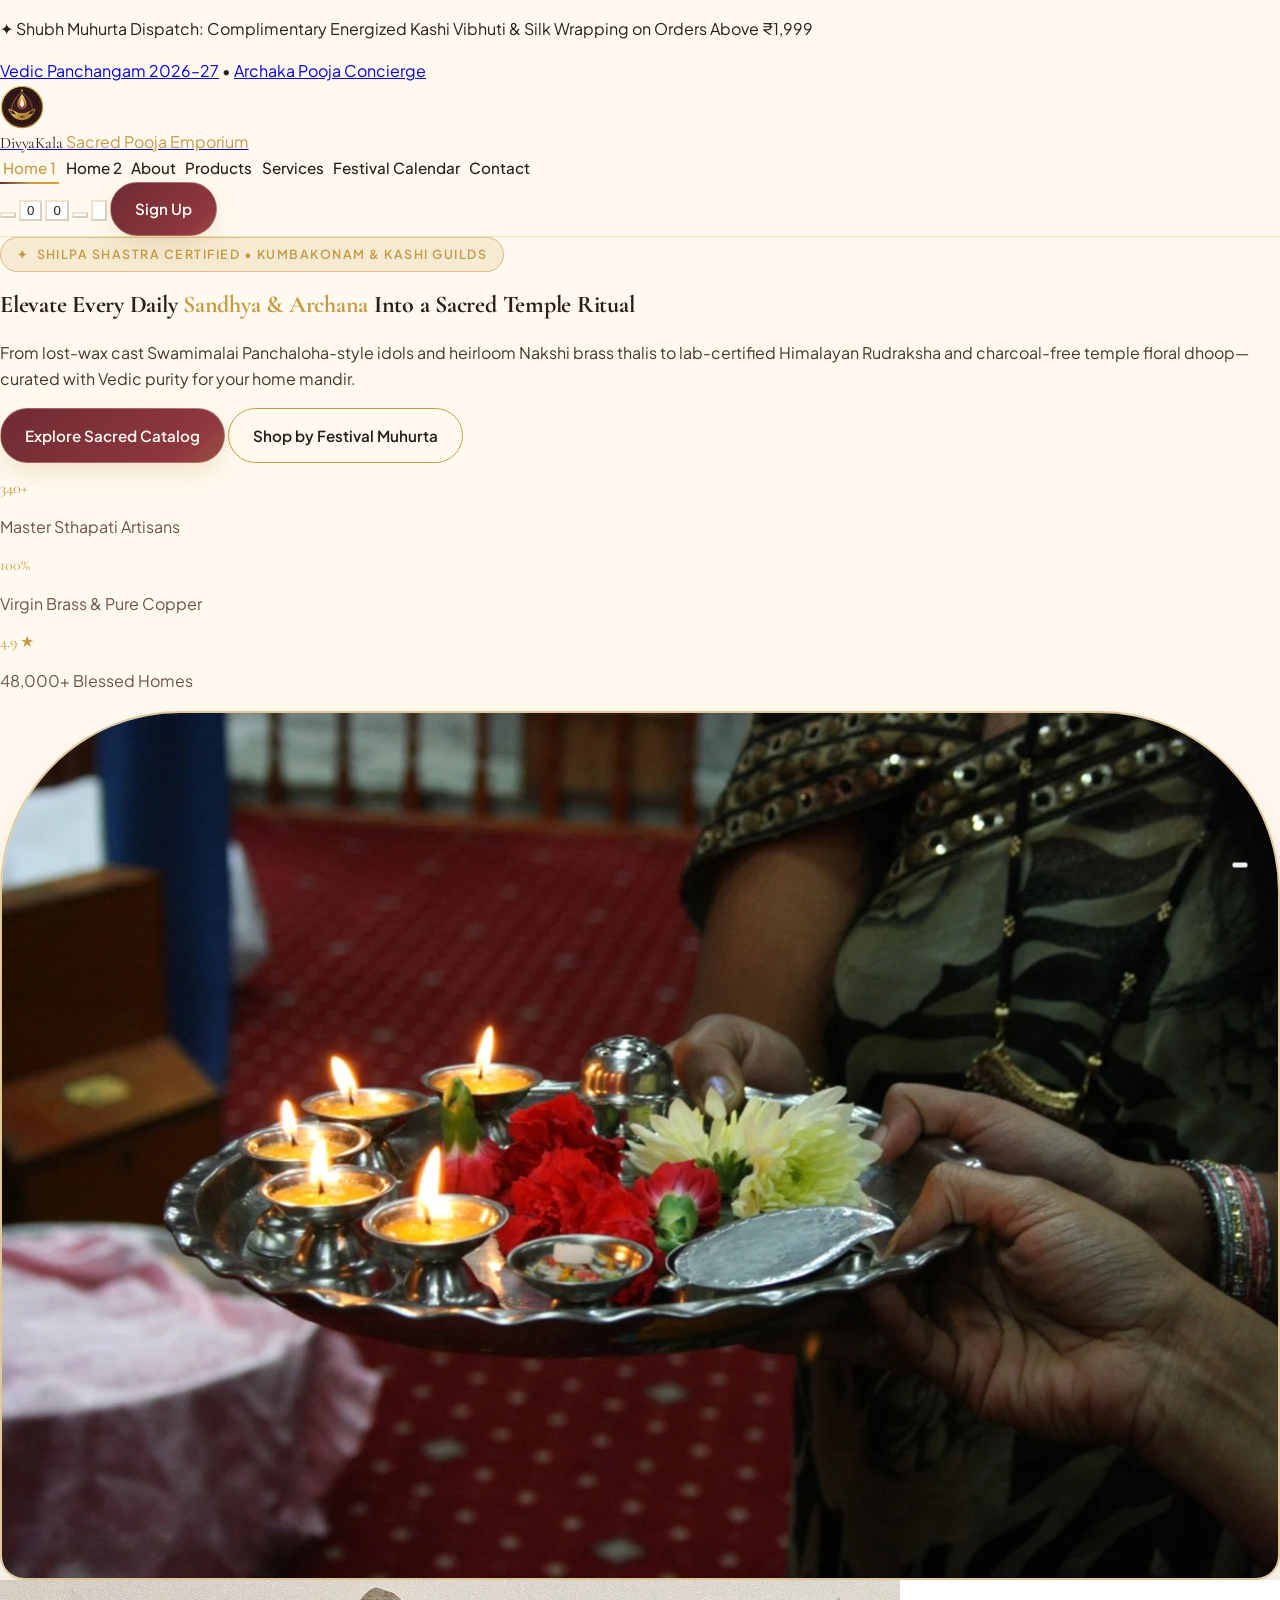
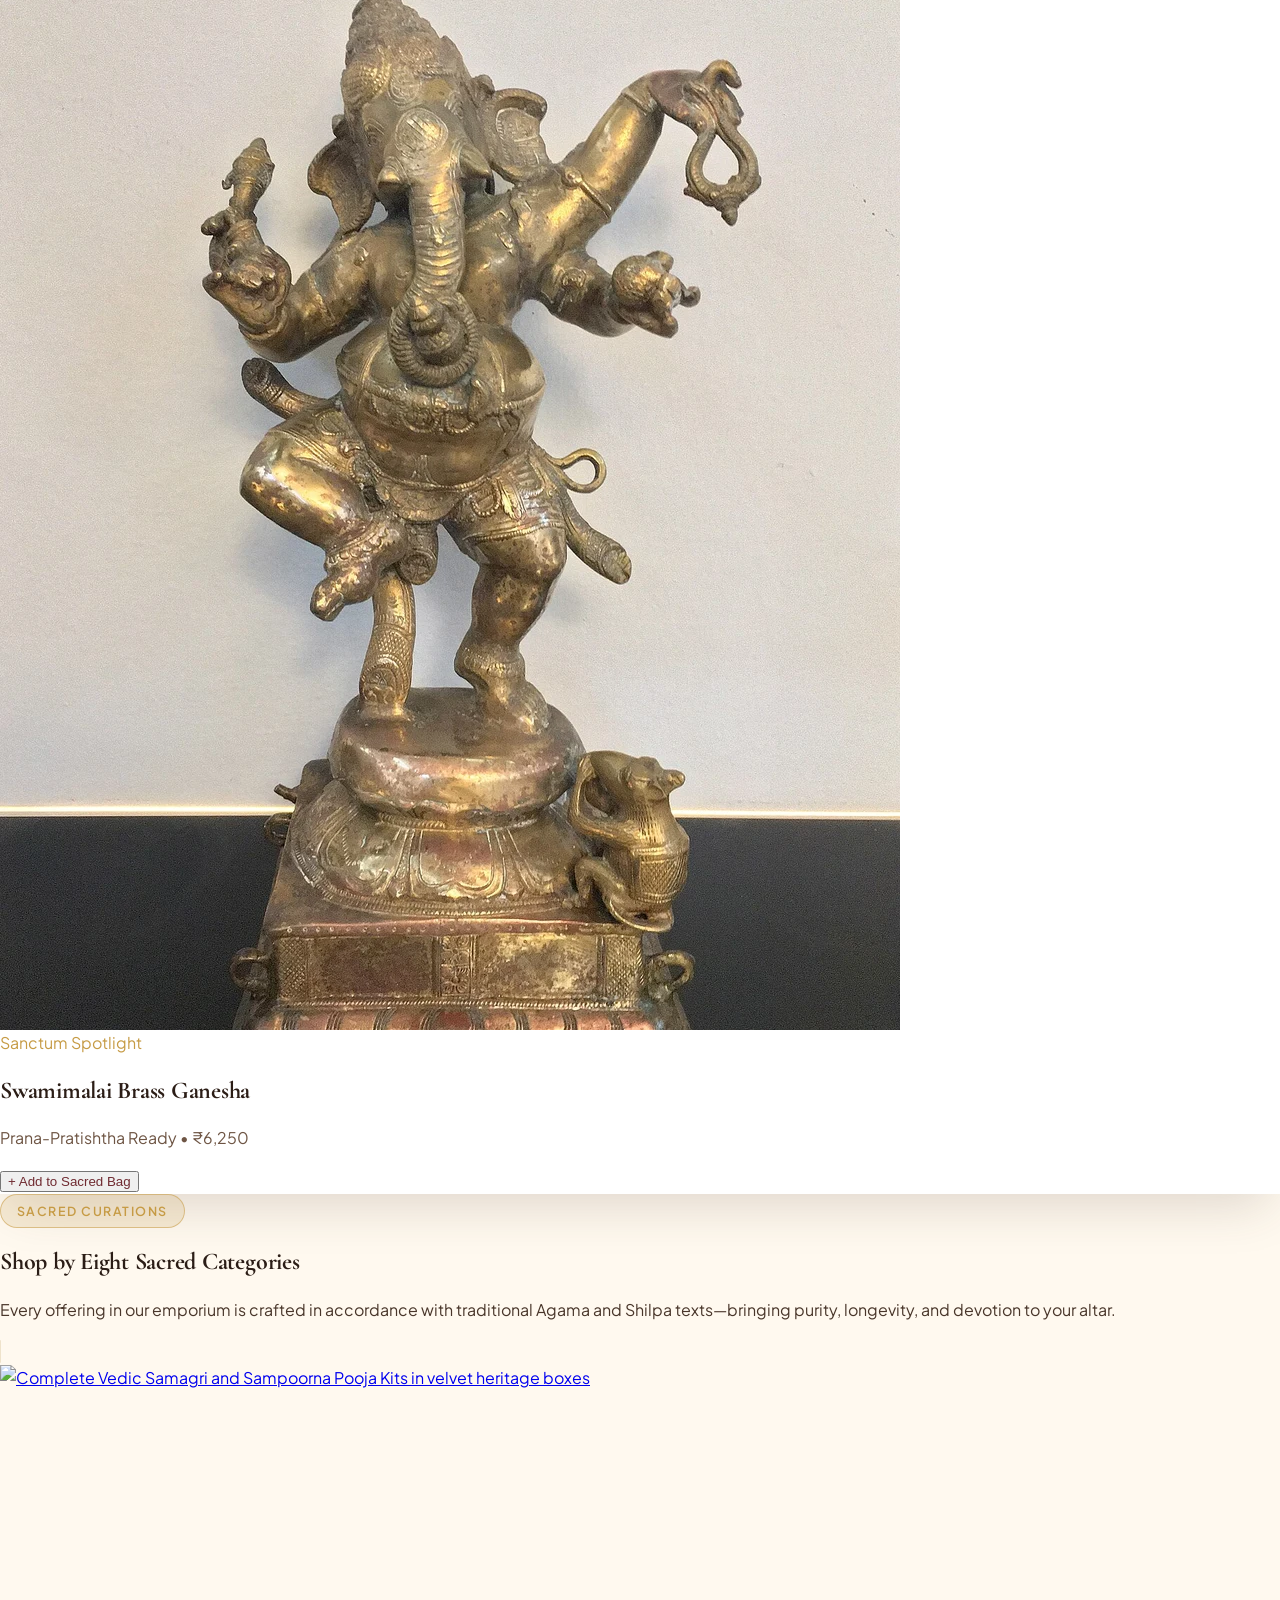
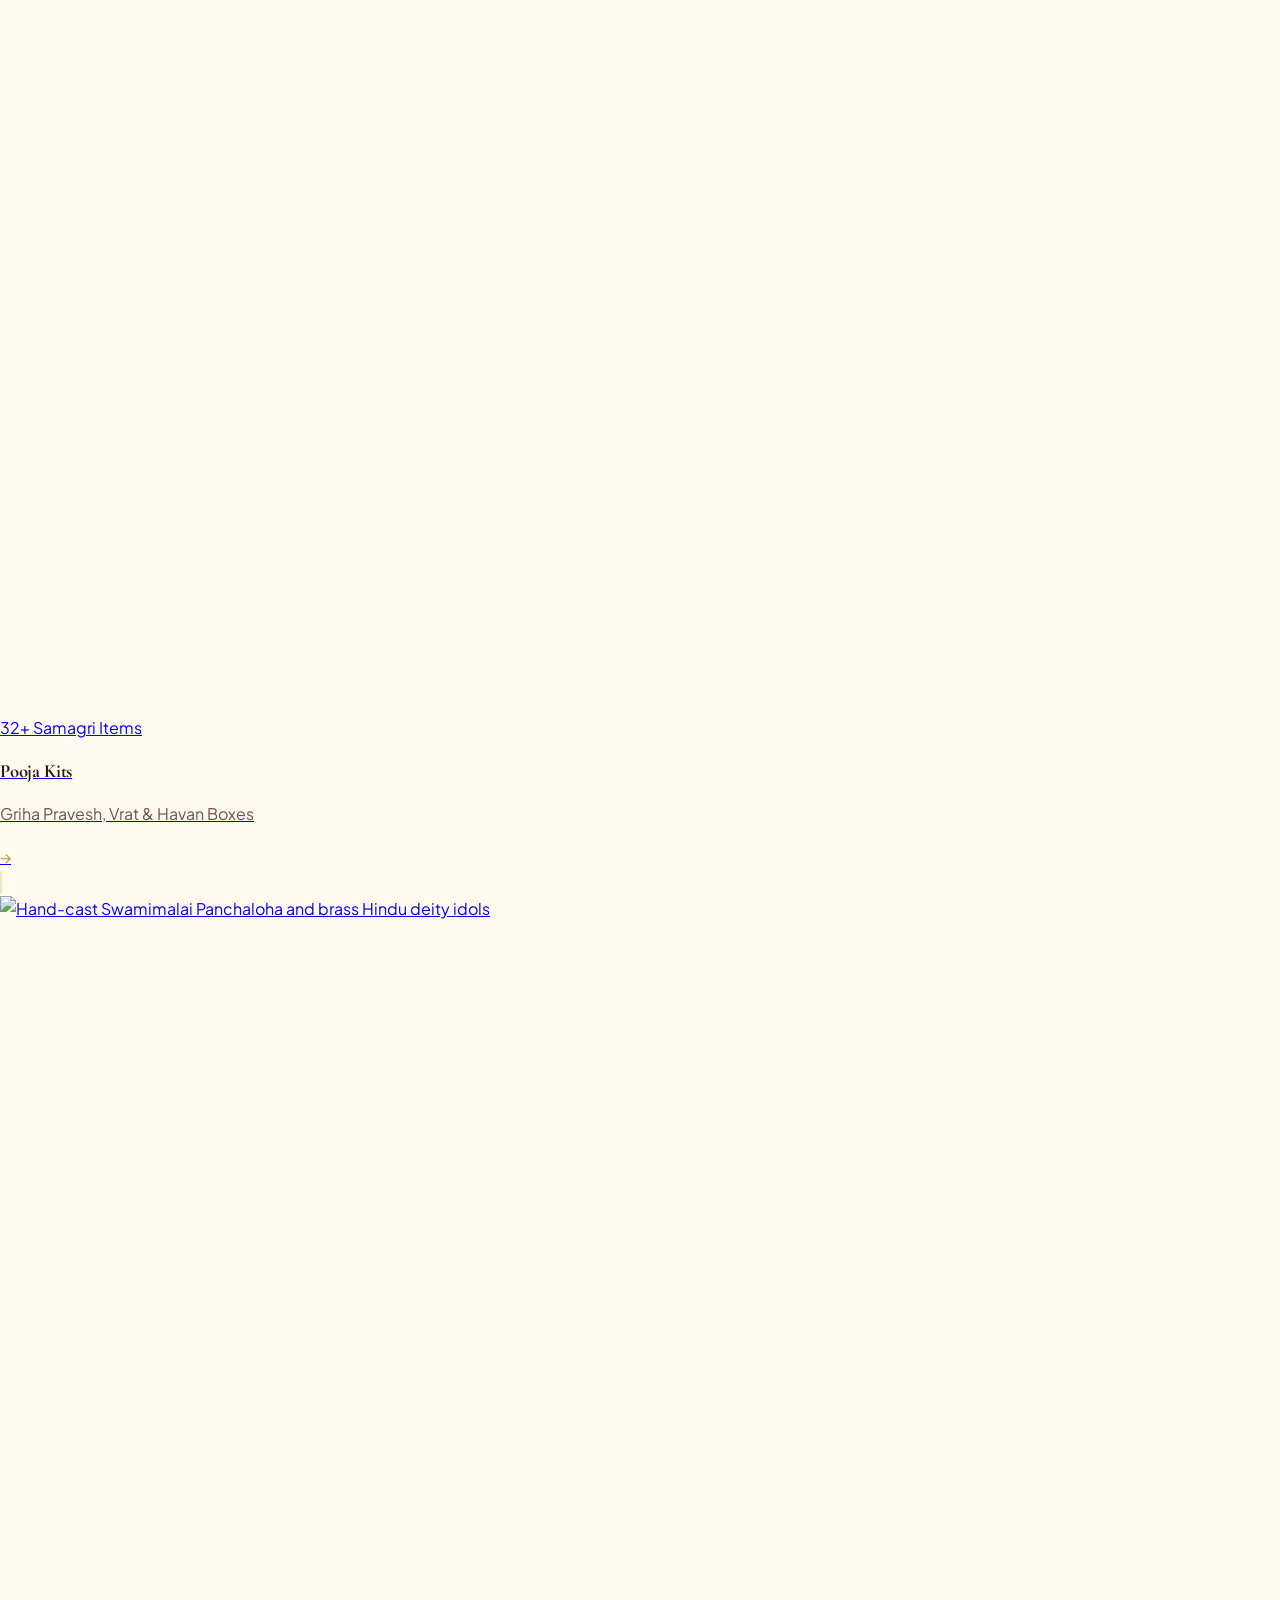
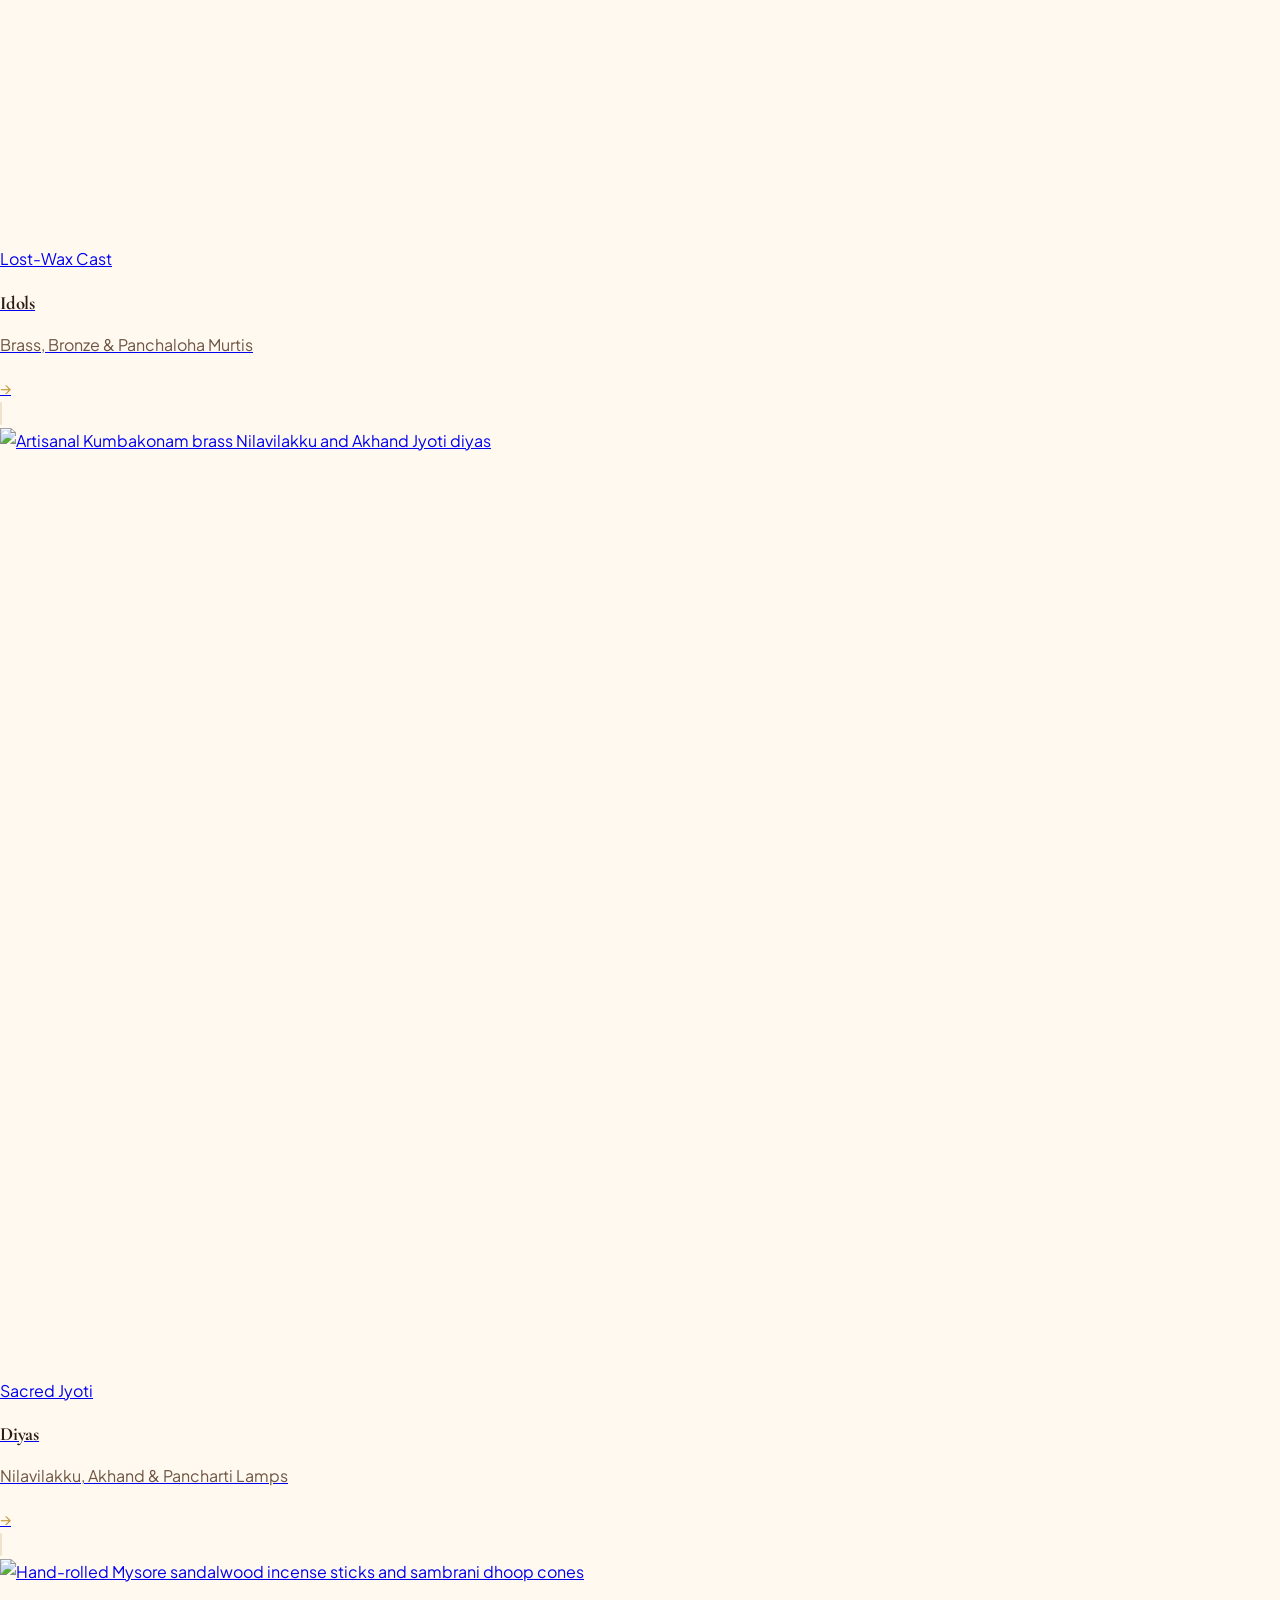
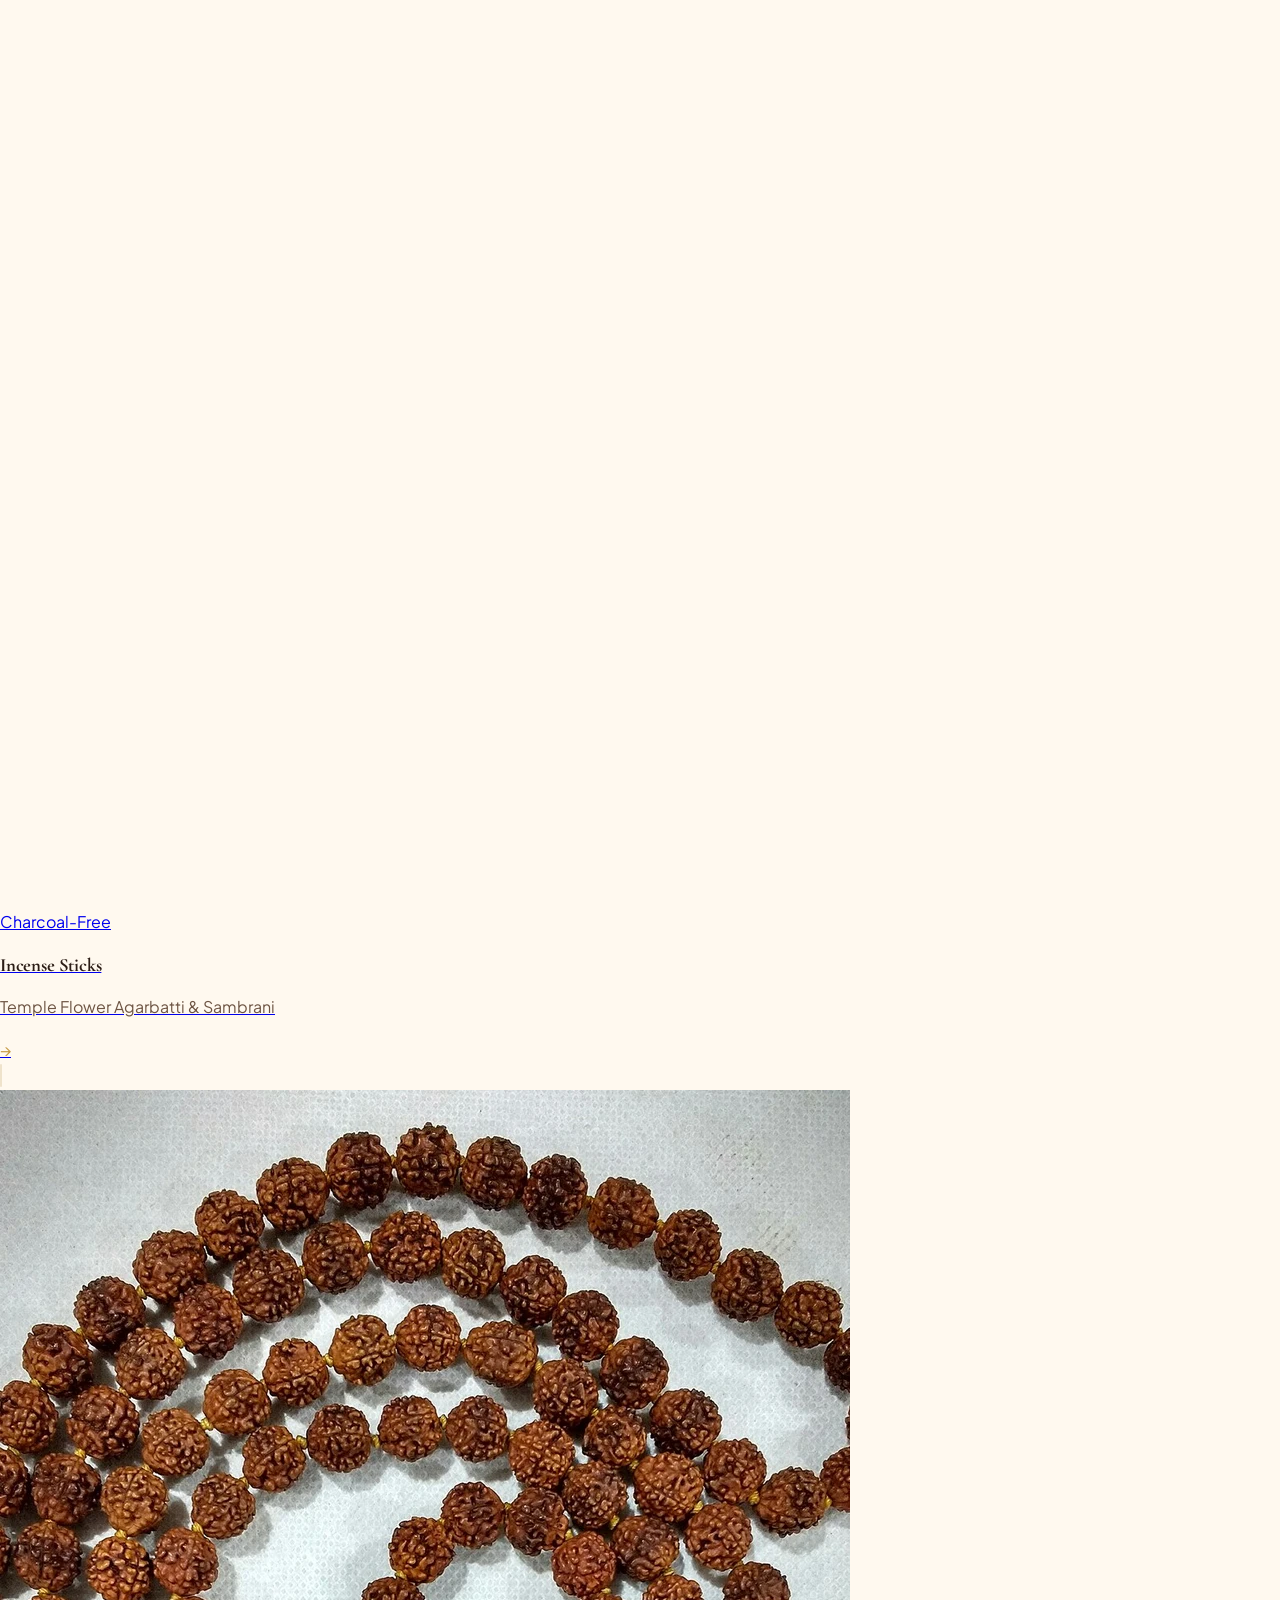
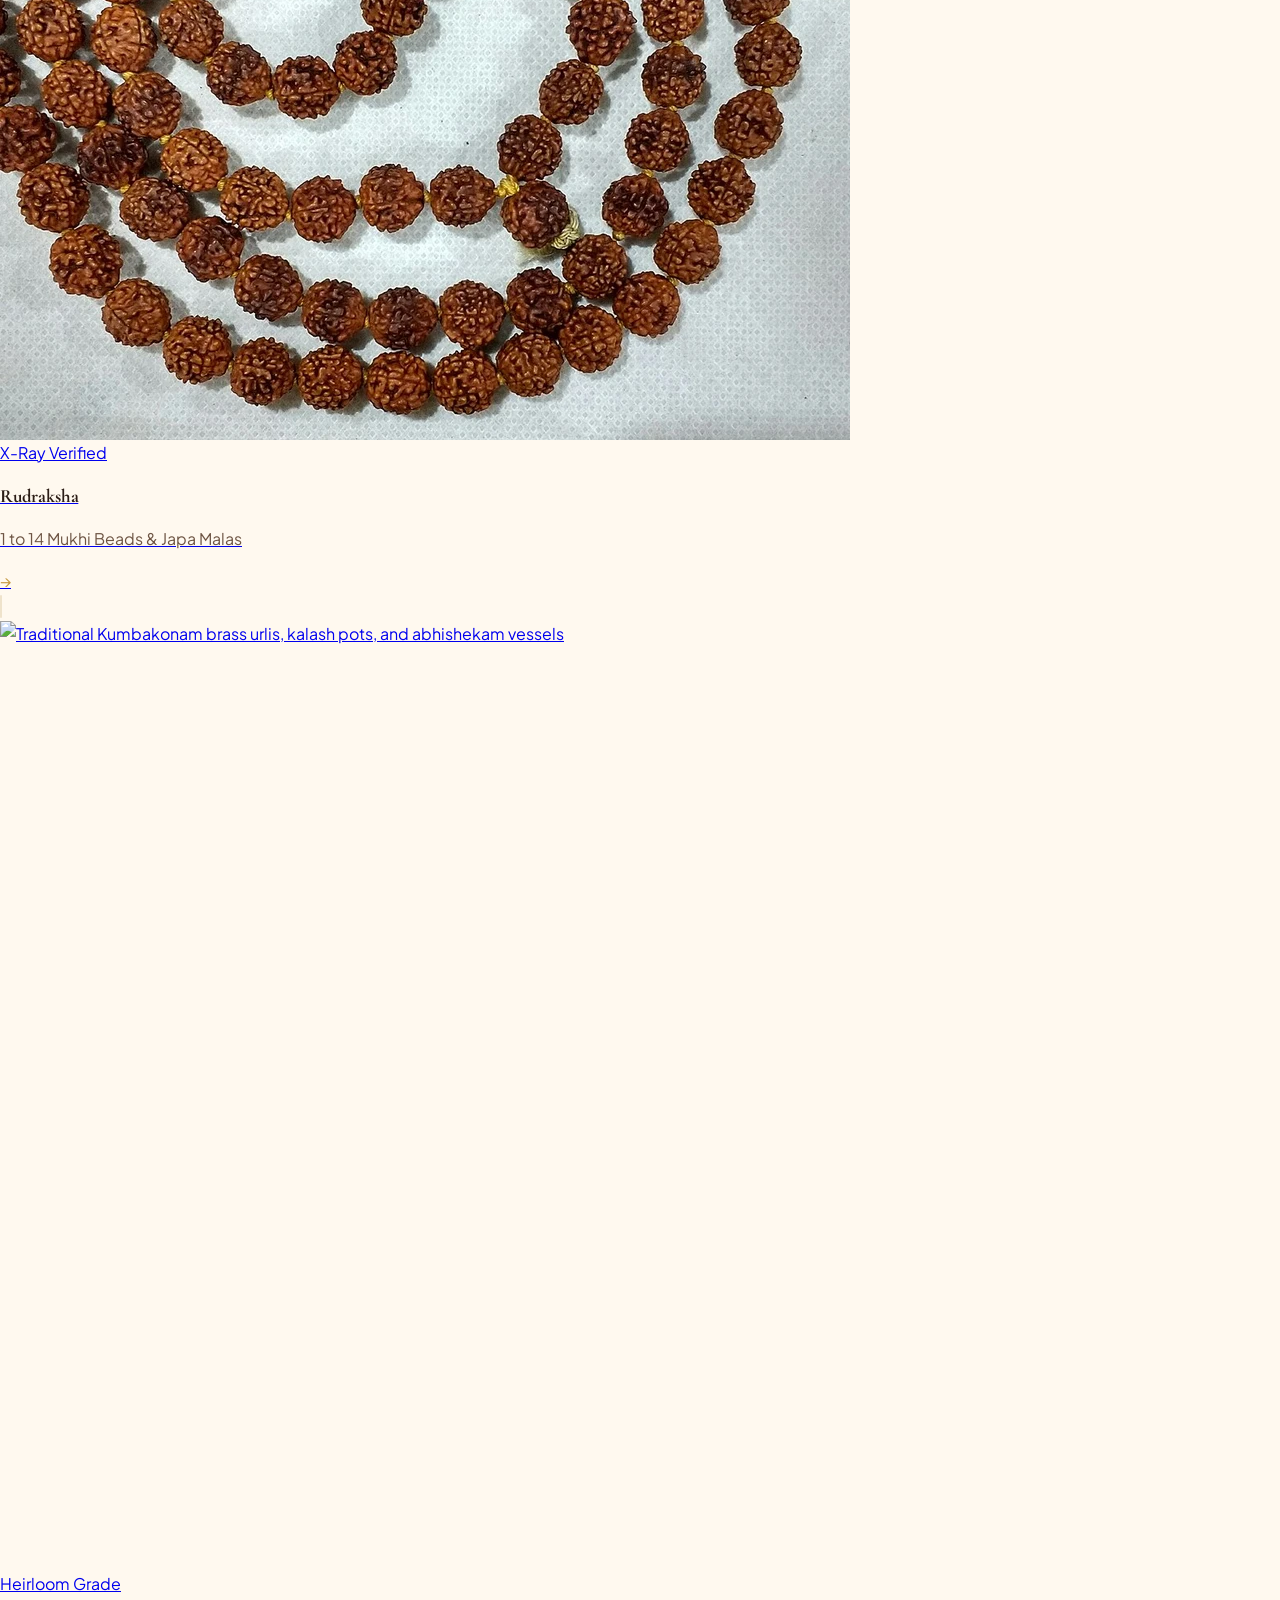
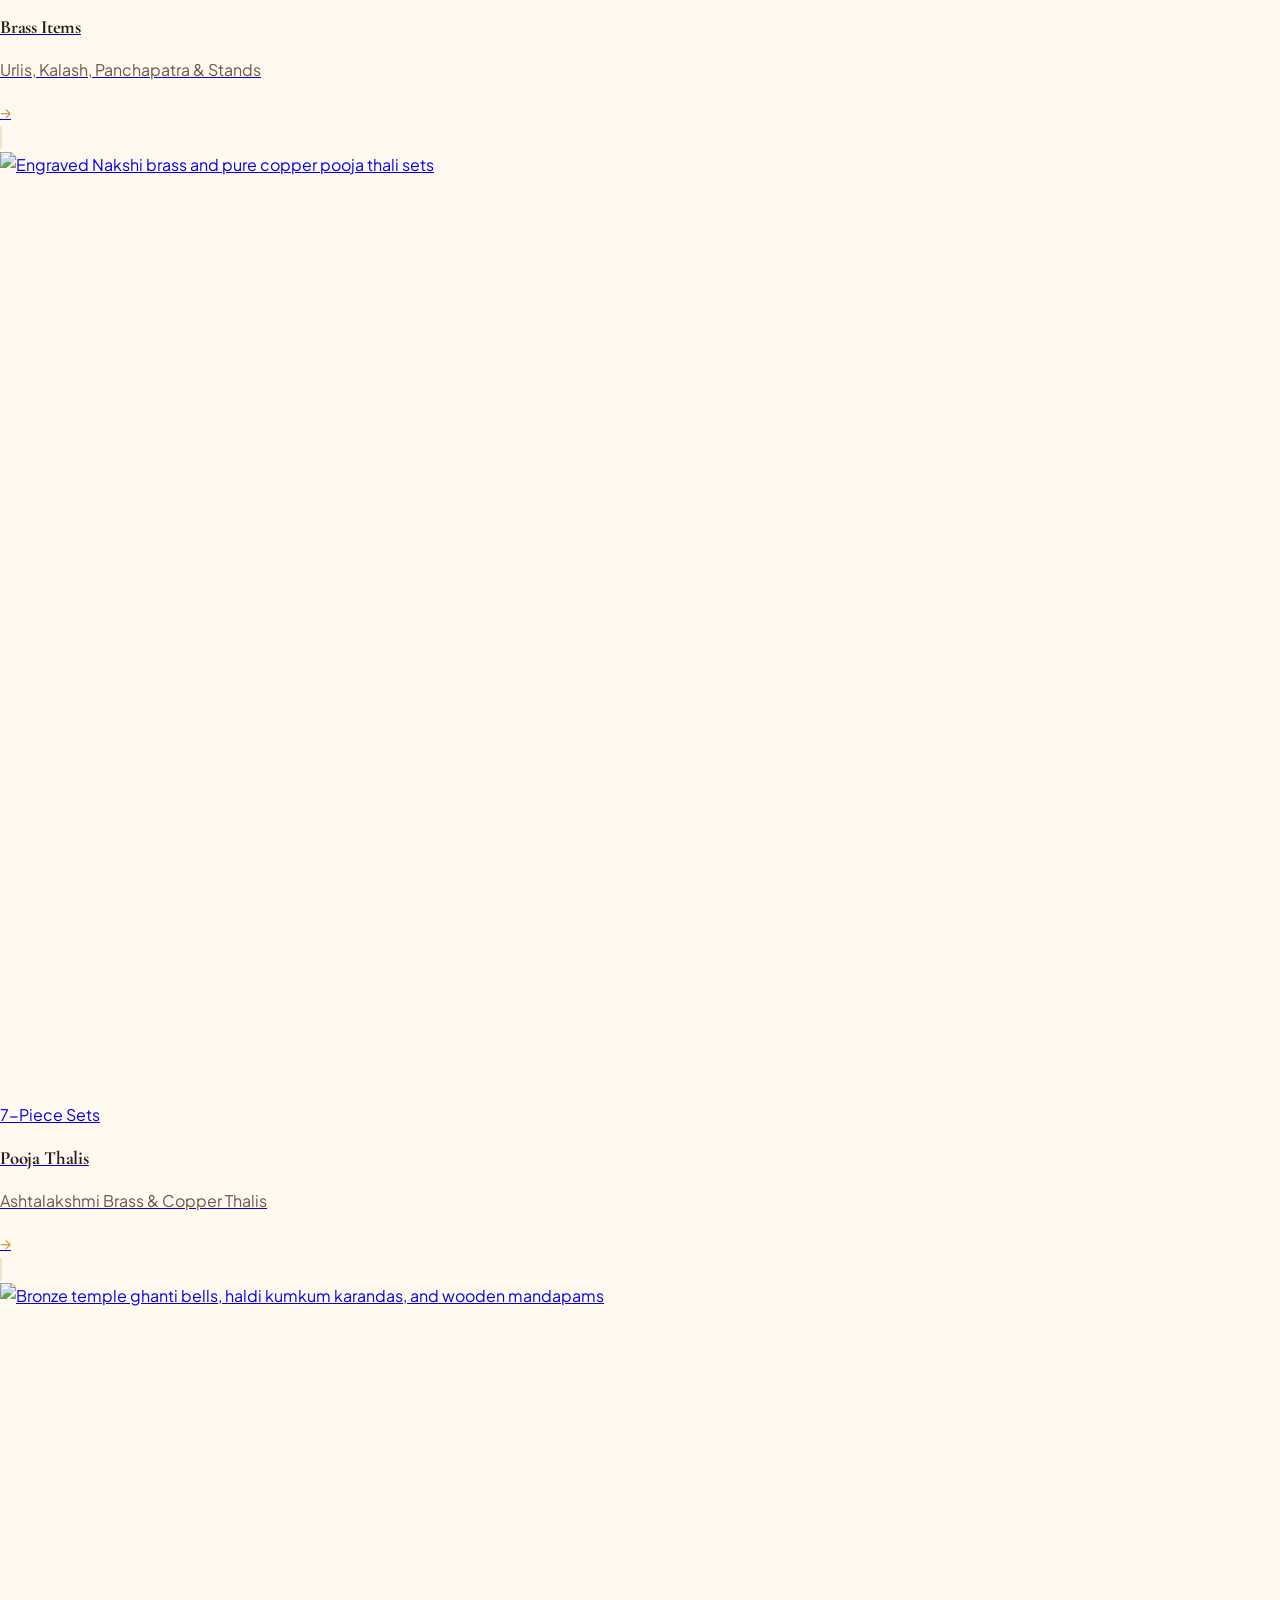
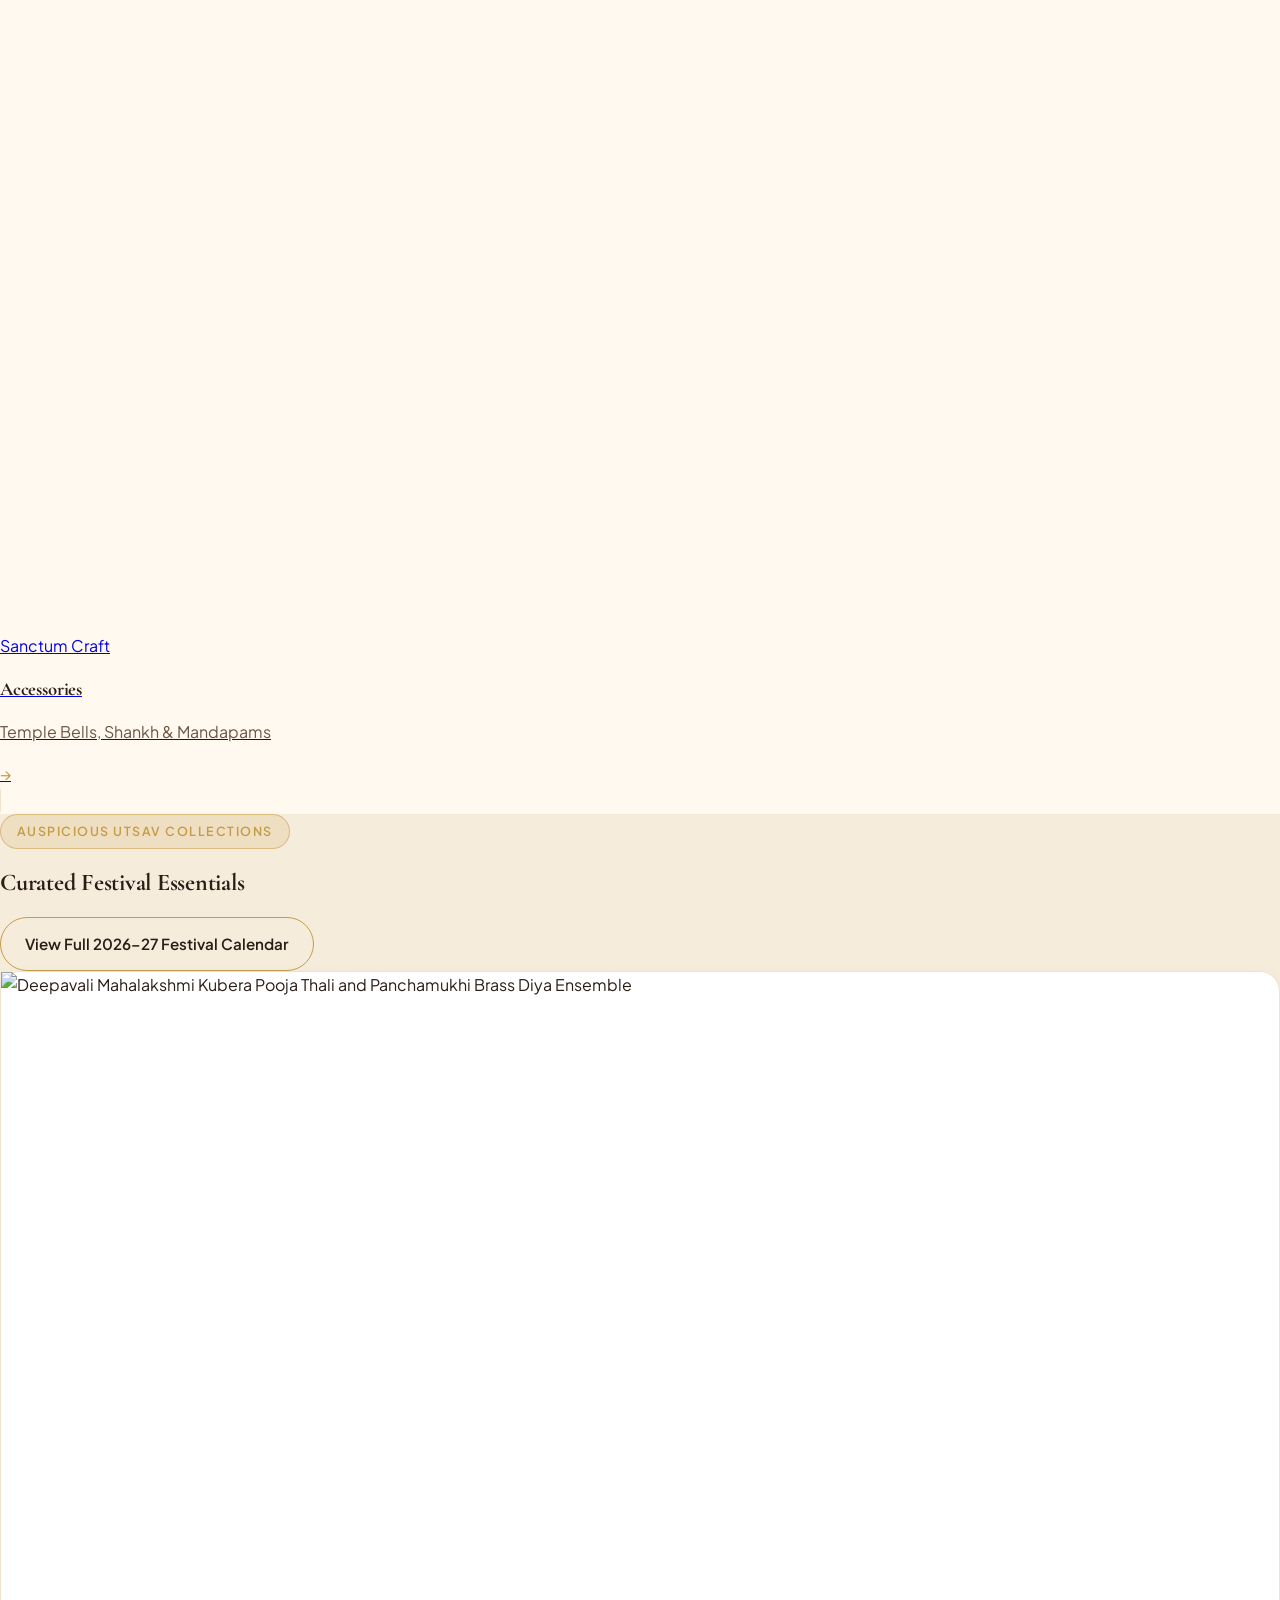
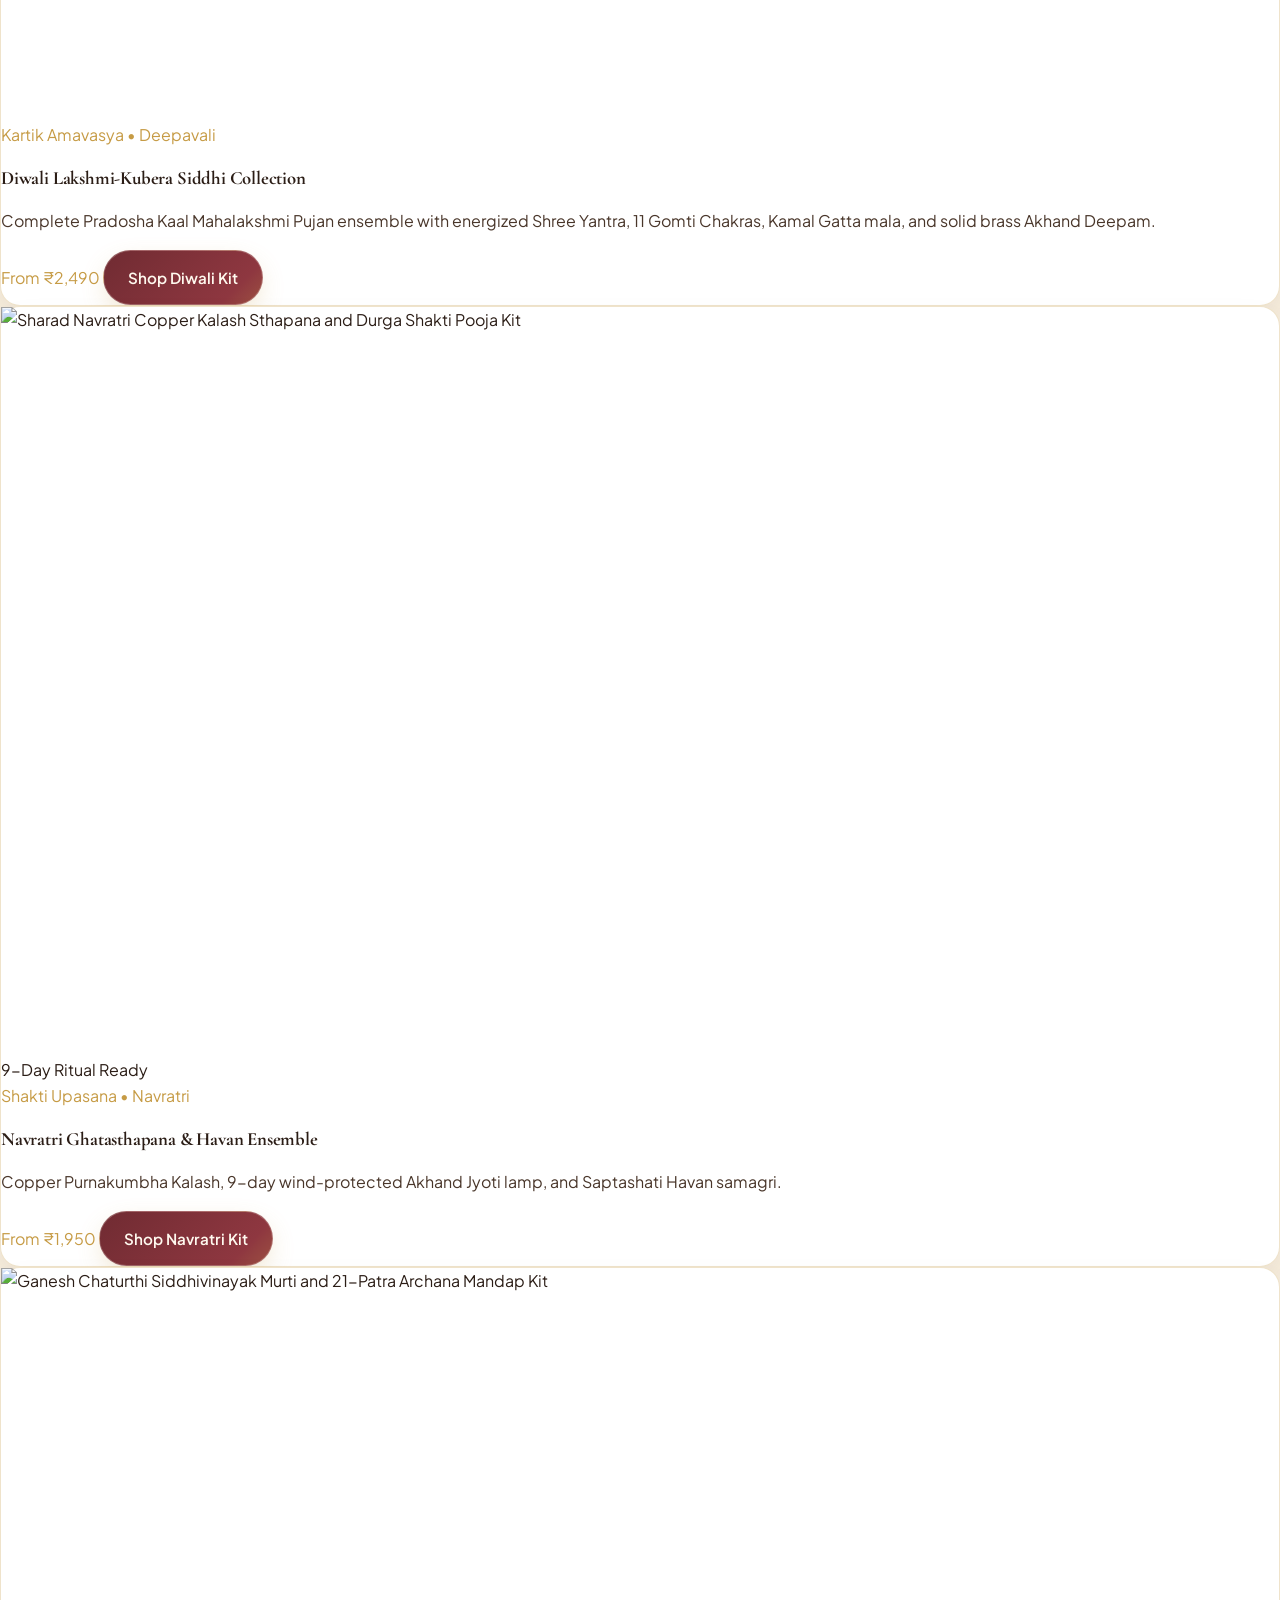
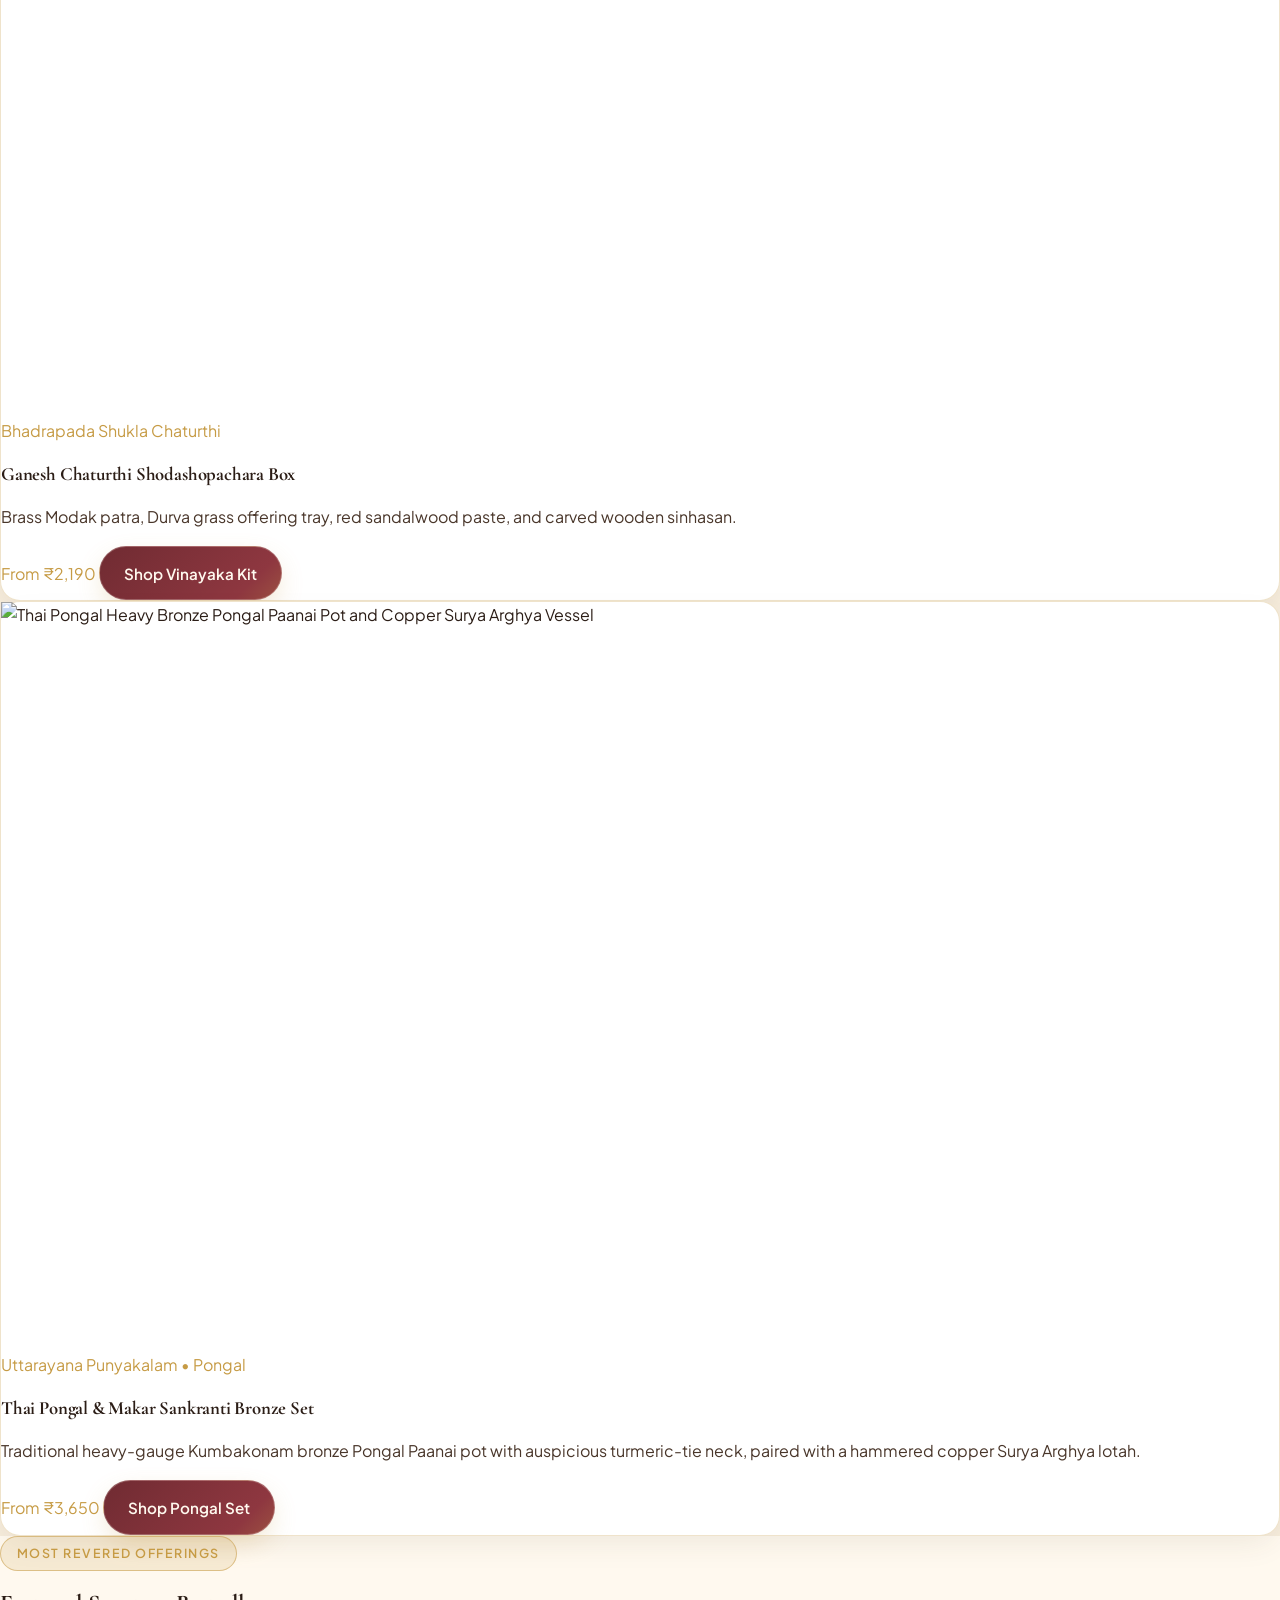
==== index.html @ 9c154413 "Fix cropped Abhishekam & Panchamrit ritual vessels image in Edition II card" ====
<!DOCTYPE html>
<html lang="en" dir="ltr" data-theme="light">

<head>
  <meta charset="UTF-8" />
  <meta name="viewport" content="width=device-width, initial-scale=1.0" />
  <title>DivyaKala — Sacred Heritage &amp; Artisanal Pooja Items Emporium | Home 1</title>
  <meta name="description"
    content="Discover DivyaKala, India's premier devotional and luxury religious store for Swamimalai brass deity idols, Kumbakonam diyas, Nakshi pooja thalis, Nepali Rudraksha, and Vedic festival samagri." />
  <link rel="icon" type="image/svg+xml" href="assets/images/favicon.svg" />

  <!-- Early Theme & RTL Sync to Prevent Flash -->
  <script>
    (function () {
      try {
        var t = localStorage.getItem('divyakala_theme') || 'light';
        var d = localStorage.getItem('divyakala_dir') || 'ltr';
        if (t === 'dark') document.documentElement.classList.add('dark');
        document.documentElement.setAttribute('data-theme', t);
        document.documentElement.setAttribute('dir', d);
      } catch (e) { }
    })();
  </script>

  <!-- Tailwind CSS CDN (v3.4) -->
  <script src="https://cdn.tailwindcss.com"></script>
  <script>
    tailwind.config = {
      darkMode: 'class',
      theme: {
        extend: {
          colors: {
            ivory: '#FFF9EF',
            templeGold: '#C69B45',
            deepMaroon: '#702B32',
            saffron: '#E99A36',
            sandalwood: '#E8D8BF',
            deepBrown: '#49362A'
          }
        }
      }
    };
  </script>

  <!-- AOS Animation CSS -->
  <link rel="stylesheet" href="https://unpkg.com/aos@2.3.4/dist/aos.css" />
  <!-- Master Stylesheet -->
  <link rel="stylesheet" href="assets/css/styles.css" />
</head>

<body class="bg-theme-primary text-theme-primary antialiased selection:bg-[#702B32] selection:text-[#FFF9EF]">

  <!-- Top Auspicious Panchangam Announcement Bar -->
  <div class="bg-[#702B32] text-[#FFF9EF] text-xs py-2 px-4 border-b border-[#C69B45]/40">
    <div class="max-w-7xl mx-auto flex flex-wrap items-center justify-between gap-2">
      <p class="font-medium tracking-wide flex items-center gap-2">
        <span class="text-[#E99A36]">✦</span>
        <span>Shubh Muhurta Dispatch: Complimentary Energized Kashi Vibhuti &amp; Silk Wrapping on Orders Above
          ₹1,999</span>
      </p>
      <div class="hidden sm:flex items-center gap-4 text-[#E8D8BF]">
        <a href="pages/festival-calendar.html" class="hover:text-[#FFF9EF] underline underline-offset-4">Vedic
          Panchangam 2026–27</a>
        <span>•</span>
        <a href="pages/contact.html" class="hover:text-[#FFF9EF]">Archaka Pooja Concierge</a>
      </div>
    </div>
  </div>

  <!-- Shared Premium Sticky Header -->
  <header class="site-header" id="site-header">
    <div class="max-w-7xl mx-auto px-3 sm:px-6 lg:px-8 h-20 flex items-center justify-between gap-2 sm:gap-4">
      <!-- Brand Logo (Image Separate from Brand Name, Clickable to Home 1) -->
      <a href="index.html" class="flex items-center gap-3 group shrink-0 focus:outline-none"
        aria-label="DivyaKala Home 1">
        <img src="assets/images/logo-divyakala.svg" alt="DivyaKala Sacred Kalash Emblem"
          class="w-9 h-9 sm:w-11 sm:h-11 object-contain transition-transform duration-300 group-hover:scale-105 shrink-0"
          width="44" height="44" />
        <div class="flex flex-col">
          <span
            class="heading-serif text-xl sm:text-2xl font-bold tracking-tight text-theme-primary leading-tight">DivyaKala</span>
          <span
            class="text-[8.5px] sm:text-[10px] uppercase tracking-[0.16em] sm:tracking-[0.2em] text-brand-gold font-semibold">Sacred
            Pooja Emporium</span>
        </div>
      </a>

      <!-- Desktop Primary Navigation -->
      <nav class="hidden xl:flex items-center gap-6" aria-label="Primary Navigation">
        <a href="index.html" class="nav-link-sacred active" aria-current="page">Home 1</a>
        <a href="pages/home-2.html" class="nav-link-sacred">Home 2</a>
        <a href="pages/about.html" class="nav-link-sacred">About</a>
        <a href="pages/products.html" class="nav-link-sacred">Products</a>
        <a href="pages/services.html" class="nav-link-sacred">Services</a>
        <a href="pages/festival-calendar.html" class="nav-link-sacred">Festival Calendar</a>
        <a href="pages/contact.html" class="nav-link-sacred">Contact</a>
      </nav>

      <!-- Header Utility & Action Icons (Desktop xl: 1280px+) -->
      <div class="hidden xl:flex items-center gap-2 sm:gap-2.5 shrink-0">
        <!-- Search Trigger -->
        <button type="button" data-open-search
          class="w-10 h-10 rounded-full border border-theme bg-theme-surface flex items-center justify-center text-theme-primary hover:border-theme-strong hover:text-brand-gold transition shrink-0"
          aria-label="Search sacred products" title="Search Products">
          <i data-lucide="search" class="w-4 h-4"></i>
        </button>

        <!-- Wishlist Trigger -->
        <button type="button" data-open-wishlist
          class="relative w-10 h-10 rounded-full border border-theme bg-theme-surface flex items-center justify-center text-theme-primary hover:border-theme-strong hover:text-brand-gold transition shrink-0"
          aria-label="Open wishlist" title="Saved Wishlist">
          <i data-lucide="heart" class="w-4 h-4"></i>
          <span data-wishlist-count
            class="absolute -top-1 -right-1 w-5 h-5 rounded-full bg-[#C69B45] text-[#1F140E] text-[10px] font-bold flex items-center justify-center">0</span>
        </button>

        <!-- Shopping Bag Trigger -->
        <button type="button" data-open-cart
          class="relative w-10 h-10 rounded-full border border-theme bg-theme-surface flex items-center justify-center text-theme-primary hover:border-theme-strong hover:text-brand-gold transition shrink-0"
          aria-label="Open shopping bag" title="Sacred Shopping Bag">
          <i data-lucide="shopping-bag" class="w-4 h-4"></i>
          <span data-cart-count
            class="absolute -top-1 -right-1 w-5 h-5 rounded-full bg-[#702B32] text-[#FFF9EF] text-[10px] font-bold flex items-center justify-center">0</span>
        </button>

        <!-- Patron Dashboard Trigger -->
        <a href="pages/dashboard.html"
          class="w-10 h-10 rounded-full border border-theme bg-theme-surface flex items-center justify-center text-theme-primary hover:border-theme-strong hover:text-brand-gold transition shrink-0"
          aria-label="Patron Dashboard" title="Patron Dashboard & Orders">
          <i data-lucide="user" class="w-4 h-4"></i>
        </a>

        <!-- Light / Dark Theme Toggle -->
        <button type="button" data-theme-toggle
          class="w-10 h-10 rounded-full border border-theme bg-theme-surface flex items-center justify-center text-theme-primary hover:border-theme-strong hover:text-brand-gold transition shrink-0"
          aria-label="Toggle color theme" title="Switch Light/Dark Theme">
          <i data-lucide="sun" class="w-4 h-4 theme-icon-sun hidden text-[#E99A36]"></i>
          <i data-lucide="moon" class="w-4 h-4 theme-icon-moon"></i>
        </button>

        <!-- RTL / LTR Direction Toggle -->
        <button type="button" data-rtl-toggle
          class="w-10 h-10 rounded-full border border-theme bg-theme-surface text-brand-gold hover:border-theme-strong hover:text-brand-gold transition flex items-center justify-center shrink-0"
          aria-label="Toggle RTL or LTR layout" title="Toggle Right-to-Left Layout">
          <svg class="w-4 h-4" viewBox="0 0 24 24" fill="none" stroke="currentColor" stroke-width="2" stroke-linecap="round" stroke-linejoin="round" aria-hidden="true">
            <path d="m16 3 4 4-4 4"></path>
            <path d="M20 7H4"></path>
            <path d="m8 21-4-4 4-4"></path>
            <path d="M4 17h16"></path>
          </svg>
        </button>

        <!-- Primary Header CTA: Sign Up -->
        <a href="pages/signup.html" class="btn-sacred-primary text-xs px-4 py-2.5 whitespace-nowrap shrink-0">
          <span>Sign Up</span>
        </a>
      </div>

      <!-- Mobile, Tablet & 1024px Compact Header Controls -->
      <div class="flex xl:hidden items-center gap-1.5 sm:gap-2.5 shrink-0">

        <!-- Hamburger Menu Button: Active on 1024px, Tablet & Mobile -->
        <button type="button" id="dk-mobile-menu-btn"
          class="w-9 h-9 sm:w-10 sm:h-10 rounded-full border border-theme bg-theme-surface flex items-center justify-center text-theme-primary hover:border-theme-strong hover:text-brand-gold transition shrink-0"
          aria-label="Open navigation menu" aria-expanded="false" aria-controls="dk-mobile-menu">
          <i data-lucide="menu" class="w-5 h-5"></i>
        </button>
      </div>
    </div>

    <!-- Mobile, Tablet & 1024px Responsive Navigation Drawer -->
    <div id="dk-mobile-menu"
      class="hidden xl:hidden bg-theme-surface border-b border-theme-strong px-4 pt-3 pb-6 shadow-theme-elevated">
      <div class="flex items-center justify-between pb-3 mb-3 border-b border-theme">
        <span class="text-xs font-bold uppercase tracking-widest text-brand-gold">Sacred Navigation &amp; Actions</span>
        <button type="button" id="dk-mobile-menu-close"
          class="text-xs font-semibold text-theme-muted hover:text-theme-primary px-2 py-1">Close ✕</button>
      </div>

      <!-- EXACT ALIGNED UTILITY ICONS ROW (Search, Wishlist, Cart, Theme, RTL) -->
      <div
        class="flex items-center justify-center sm:justify-start gap-2 sm:gap-2.5 py-3 px-3 rounded-2xl bg-theme-secondary border border-theme mb-4 overflow-x-auto">
        <!-- Search Trigger -->
        <button type="button" data-open-search
          class="w-10 h-10 rounded-full border border-theme bg-theme-surface flex items-center justify-center text-theme-primary hover:border-theme-strong hover:text-brand-gold transition shrink-0 shadow-sm"
          aria-label="Search sacred products" title="Search Products">
          <i data-lucide="search" class="w-4 h-4"></i>
        </button>

        <!-- Wishlist Trigger -->
        <button type="button" data-open-wishlist
          class="relative w-10 h-10 rounded-full border border-theme bg-theme-surface flex items-center justify-center text-theme-primary hover:border-theme-strong hover:text-brand-gold transition shrink-0 shadow-sm"
          aria-label="Open wishlist" title="Saved Wishlist">
          <i data-lucide="heart" class="w-4 h-4"></i>
          <span data-wishlist-count
            class="absolute -top-1 -right-1 w-5 h-5 rounded-full bg-[#C69B45] text-[#1F140E] text-[10px] font-bold flex items-center justify-center">0</span>
        </button>

        <!-- Shopping Bag Trigger -->
        <button type="button" data-open-cart
          class="relative w-10 h-10 rounded-full border border-theme bg-theme-surface flex items-center justify-center text-theme-primary hover:border-theme-strong hover:text-brand-gold transition shrink-0 shadow-sm"
          aria-label="Open shopping bag" title="Sacred Shopping Bag">
          <i data-lucide="shopping-bag" class="w-4 h-4"></i>
          <span data-cart-count
            class="absolute -top-1 -right-1 w-5 h-5 rounded-full bg-[#702B32] text-[#FFF9EF] text-[10px] font-bold flex items-center justify-center">0</span>
        </button>

        <!-- Patron Dashboard Trigger -->
        <a href="pages/dashboard.html"
          class="w-10 h-10 rounded-full border border-theme bg-theme-surface flex items-center justify-center text-theme-primary hover:border-theme-strong hover:text-brand-gold transition shrink-0"
          aria-label="Patron Dashboard" title="Patron Dashboard & Orders">
          <i data-lucide="user" class="w-4 h-4"></i>
        </a>

        <!-- Light / Dark Theme Toggle -->
        <button type="button" data-theme-toggle
          class="w-10 h-10 rounded-full border border-theme bg-theme-surface flex items-center justify-center text-theme-primary hover:border-theme-strong hover:text-brand-gold transition shrink-0 shadow-sm"
          aria-label="Toggle color theme" title="Switch Light/Dark Theme">
          <i data-lucide="sun" class="w-4 h-4 theme-icon-sun hidden text-[#E99A36]"></i>
          <i data-lucide="moon" class="w-4 h-4 theme-icon-moon"></i>
        </button>

        <!-- RTL / LTR Direction Toggle -->
        <button type="button" data-rtl-toggle
          class="w-10 h-10 rounded-full border border-theme bg-theme-surface text-brand-gold hover:border-theme-strong hover:text-brand-gold transition flex items-center justify-center shrink-0 shadow-sm"
          aria-label="Toggle RTL or LTR layout" title="Toggle Right-to-Left Layout">
          <svg class="w-4 h-4" viewBox="0 0 24 24" fill="none" stroke="currentColor" stroke-width="2" stroke-linecap="round" stroke-linejoin="round" aria-hidden="true">
            <path d="m16 3 4 4-4 4"></path>
            <path d="M20 7H4"></path>
            <path d="m8 21-4-4 4-4"></path>
            <path d="M4 17h16"></path>
          </svg>
        </button>
      </div>

      <!-- Navigation Links List -->
      <nav class="flex flex-col space-y-2" aria-label="Mobile Navigation">
        <a href="index.html" class="px-3 py-2.5 rounded-xl bg-[#702B32] text-[#FFF9EF] font-semibold text-sm">Home 1</a>
        <a href="pages/home-2.html"
          class="px-3 py-2.5 rounded-xl hover:bg-theme-secondary text-theme-primary font-medium text-sm">Home 2</a>
        <a href="pages/about.html"
          class="px-3 py-2.5 rounded-xl hover:bg-theme-secondary text-theme-primary font-medium text-sm">About</a>
        <a href="pages/products.html"
          class="px-3 py-2.5 rounded-xl hover:bg-theme-secondary text-theme-primary font-medium text-sm">Products</a>
        <a href="pages/festival-calendar.html"
          class="px-3 py-2.5 rounded-xl hover:bg-theme-secondary text-theme-primary font-medium text-sm">Festival Calendar</a>
        <a href="pages/contact.html"
          class="px-3 py-2.5 rounded-xl hover:bg-theme-secondary text-theme-primary font-medium text-sm">Contact</a>
        <div class="pt-3 border-t border-theme">
          <a href="pages/signup.html" class="btn-sacred-primary text-xs py-2.5 text-center w-full">Sign Up</a>
        </div>
      </nav>
    </div>
  </header>

  <!-- ========================================================================
       MAIN CONTENT — HOME 1 (EXACTLY 7 SECTIONS)
       ======================================================================== -->
  <main id="main-content">

    <!-- SECTION 1: PREMIUM HERO SECTION (Split Asymmetrical Arch & Floating Sanctum Composition) -->
    <section id="h1-section-hero"
      class="relative overflow-hidden py-12 sm:py-16 lg:py-24 bg-gradient-to-b from-[var(--bg-secondary)] via-[var(--bg-primary)] to-[var(--bg-primary)] border-b border-theme">
      <div class="max-w-7xl mx-auto px-4 sm:px-6 lg:px-8">
        <div class="grid grid-cols-1 lg:grid-cols-12 gap-10 lg:gap-12 items-center">
          <!-- Hero Left Column: Editorial Headline & Devotional CTAs -->
          <div class="lg:col-span-7 space-y-6" data-aos="fade-up">
            <div class="inline-flex items-center gap-2.5 sacred-pill">
              <span>✦</span>
              <span>Shilpa Shastra Certified • Kumbakonam &amp; Kashi Guilds</span>
            </div>
            <h1 class="heading-serif text-4xl sm:text-5xl lg:text-6xl font-bold text-theme-primary leading-[1.12]">
              Elevate Every Daily <span class="text-brand-gold italic">Sandhya &amp; Archana</span> Into a Sacred Temple
              Ritual
            </h1>
            <p class="text-base sm:text-lg text-theme-secondary leading-relaxed max-w-xl">
              From lost-wax cast Swamimalai Panchaloha-style idols and heirloom Nakshi brass thalis to lab-certified
              Himalayan Rudraksha and charcoal-free temple floral dhoop—curated with Vedic purity for your home mandir.
            </p>
            <div class="flex flex-col sm:flex-row items-stretch sm:items-center gap-3.5 pt-2">
              <a href="pages/products.html" class="btn-sacred-primary flex-1 min-w-[200px] max-w-full whitespace-nowrap text-center justify-center py-3.5">
                <span>Explore Sacred Catalog</span>
              </a>
              <a href="pages/festival-calendar.html" class="btn-sacred-outline flex-1 min-w-[200px] max-w-full whitespace-nowrap text-center justify-center py-3.5">
                <span>Shop by Festival Muhurta</span>
              </a>
            </div>
            <!-- Trust Metrics Strip -->
            <div class="grid grid-cols-3 gap-4 pt-6 border-t border-theme">
              <div>
                <p class="heading-serif text-2xl sm:text-3xl font-bold text-brand-gold">340+</p>
                <p class="text-xs text-theme-muted font-medium">Master Sthapati Artisans</p>
              </div>
              <div>
                <p class="heading-serif text-2xl sm:text-3xl font-bold text-brand-gold">100%</p>
                <p class="text-xs text-theme-muted font-medium">Virgin Brass &amp; Pure Copper</p>
              </div>
              <div>
                <p class="heading-serif text-2xl sm:text-3xl font-bold text-brand-gold">4.9 ★</p>
                <p class="text-xs text-theme-muted font-medium">48,000+ Blessed Homes</p>
              </div>
            </div>
          </div>

          <!-- Hero Right Column: Gopuram Arch Composition + Overlapping Floating Idol Card -->
          <div class="lg:col-span-5 relative" data-aos="zoom-in" data-aos-delay="120">
            <div class="relative mx-auto max-w-lg lg:max-w-none">
              <div class="arch-frame shadow-theme-elevated bg-theme-surface">
                <img src="assets/images/h1-hero-main.webp"
                  alt="Royal Ashtalakshmi Brass Pooja Thali lit with sacred Panchamukhi diya flames and marigold blossoms"
                  class="w-full h-[360px] sm:h-[460px] object-cover" width="1400" height="950" />
              </div>
              <!-- Floating Overlapping Secondary Image Card -->
              <div
                class="mt-4 sm:mt-0 sm:absolute sm:-bottom-6 sm:-left-6 bg-theme-surface border-2 border-theme-strong rounded-2xl p-3 shadow-theme-elevated max-w-xs flex items-center gap-3.5 animate-float-sacred">
                <img src="assets/images/h1-hero-accent.webp"
                  alt="Handcrafted Swamimalai Brass Siddhi Vinayak Ganesha Idol"
                  class="w-20 h-24 rounded-xl object-cover shrink-0 border border-theme" width="900" height="1050" />
                <div>
                  <span class="text-[11px] font-bold uppercase tracking-wider text-brand-gold block">Sanctum
                    Spotlight</span>
                  <h2 class="heading-serif text-lg font-bold text-theme-primary leading-snug">Swamimalai Brass Ganesha
                  </h2>
                  <p class="text-xs text-theme-muted mt-0.5">Prana-Pratishtha Ready • ₹6,250</p>
                  <button type="button" data-add-to-cart data-product-id="dk-h1-3"
                    class="mt-1.5 text-xs font-bold text-brand-maroon dark:text-brand-gold hover:underline">+ Add to
                    Sacred Bag</button>
                </div>
              </div>
            </div>
          </div>
        </div>
      </div>
    </section>

    <!-- SECTION 2: SHOP BY CATEGORIES (8 Mandatory Categories in Bento & Arch Gallery Layout) -->
    <section id="h1-section-categories" class="py-16 sm:py-24 bg-theme-primary">
      <div class="max-w-7xl mx-auto px-4 sm:px-6 lg:px-8">
        <div class="flex flex-col md:flex-row md:items-end justify-between gap-6 mb-12" data-aos="fade-up">
          <div>
            <span class="sacred-pill">Sacred Curations</span>
            <h2 class="heading-serif text-3xl sm:text-4xl lg:text-5xl font-bold text-theme-primary mt-3">Shop by Eight
              Sacred Categories</h2>
          </div>
          <p class="text-sm sm:text-base text-theme-secondary max-w-md">
            Every offering in our emporium is crafted in accordance with traditional Agama and Shilpa texts—bringing
            purity, longevity, and devotion to your altar.
          </p>
        </div>

        <!-- 8 Distinct Category Cards Grid -->
        <div class="grid grid-cols-1 sm:grid-cols-2 lg:grid-cols-4 gap-6 items-stretch">
          <!-- Category 1: Pooja Kits -->
          <a href="pages/products.html?category=pooja-kits"
            class="sacred-card group overflow-hidden flex flex-col h-full" data-aos="fade-up"
            data-aos-delay="50">
            <div class="img-zoom-wrap h-56 shrink-0 relative overflow-hidden">
              <img
                src="https://media.istockphoto.com/id/1129642719/photo/copper-plate-with-marigold-flowers.jpg?b=1&s=612x612&w=0&k=20&c=2AD253FlluIJfAAg3EKPZul2923ApDb5Ykfg0jCU_bI="
                alt="Complete Vedic Samagri and Sampoorna Pooja Kits in velvet heritage boxes"
                class="w-full h-full object-cover" width="850" height="950" loading="lazy" />
              <span
                class="absolute top-3 left-3 px-3 py-1 rounded-full text-xs font-bold bg-[#702B32] text-[#FFF9EF] z-10 shadow-md">32+
                Samagri Items</span>
            </div>
            <div class="p-4 sm:p-5 flex-1 flex items-center justify-between gap-3 min-h-[5.5rem] sm:min-h-[6rem]">
              <div class="min-w-0 flex-1">
                <h3 class="heading-serif text-xl xl:text-2xl font-bold text-theme-primary group-hover:text-brand-gold transition truncate min-h-[1.75rem] flex items-center">
                  Pooja Kits</h3>
                <p class="text-xs text-theme-muted mt-0.5 line-clamp-2 min-h-[2.25rem] sm:min-h-[2.5rem] leading-relaxed">Griha Pravesh, Vrat &amp; Havan Boxes</p>
              </div>
              <span
                class="w-9 h-9 rounded-full border border-theme-strong flex items-center justify-center text-brand-gold shrink-0 transition-all duration-300 group-hover:border-theme-strong group-hover:bg-theme-secondary group-hover:translate-x-1"
                aria-hidden="true">→</span>
            </div>
          </a>

          <!-- Category 2: Idols -->
          <a href="pages/products.html?category=idols"
            class="sacred-card group overflow-hidden flex flex-col h-full" data-aos="fade-up"
            data-aos-delay="100">
            <div class="img-zoom-wrap h-56 shrink-0 relative overflow-hidden">
              <img
                src="https://encrypted-tbn0.gstatic.com/images?q=tbn:ANd9GcQa3Q75kgpXKwK_S8GESsVAF8P64IRSw6HQ1oFCTKPfEg&s=10"
                alt="Hand-cast Swamimalai Panchaloha and brass Hindu deity idols" class="w-full h-full object-cover object-top"
                width="850" height="950" loading="lazy" />
              <span
                class="absolute top-3 left-3 px-3 py-1 rounded-full text-xs font-bold bg-[#702B32] text-[#FFF9EF] z-10 shadow-md">Lost-Wax
                Cast</span>
            </div>
            <div class="p-4 sm:p-5 flex-1 flex items-center justify-between gap-3 min-h-[5.5rem] sm:min-h-[6rem]">
              <div class="min-w-0 flex-1">
                <h3 class="heading-serif text-xl xl:text-2xl font-bold text-theme-primary group-hover:text-brand-gold transition truncate min-h-[1.75rem] flex items-center">
                  Idols</h3>
                <p class="text-xs text-theme-muted mt-0.5 line-clamp-2 min-h-[2.25rem] sm:min-h-[2.5rem] leading-relaxed">Brass, Bronze &amp; Panchaloha Murtis</p>
              </div>
              <span
                class="w-9 h-9 rounded-full border border-theme-strong flex items-center justify-center text-brand-gold shrink-0 transition-all duration-300 group-hover:border-theme-strong group-hover:bg-theme-secondary group-hover:translate-x-1"
                aria-hidden="true">→</span>
            </div>
          </a>

          <!-- Category 3: Diyas -->
          <a href="pages/products.html?category=diyas"
            class="sacred-card group overflow-hidden flex flex-col h-full" data-aos="fade-up"
            data-aos-delay="150">
            <div class="img-zoom-wrap h-56 shrink-0 relative overflow-hidden">
              <img
                src="https://encrypted-tbn0.gstatic.com/images?q=tbn:ANd9GcQv0ezvC4W3x-Gpfl0kE4jlGJn2mbpOMctG9adQ04soDA&s=10"
                alt="Artisanal Kumbakonam brass Nilavilakku and Akhand Jyoti diyas" class="w-full h-full object-cover"
                width="850" height="950" loading="lazy" />
              <span
                class="absolute top-3 left-3 px-3 py-1 rounded-full text-xs font-bold bg-[#702B32] text-[#FFF9EF] z-10 shadow-md">Sacred
                Jyoti</span>
            </div>
            <div class="p-4 sm:p-5 flex-1 flex items-center justify-between gap-3 min-h-[5.5rem] sm:min-h-[6rem]">
              <div class="min-w-0 flex-1">
                <h3 class="heading-serif text-xl xl:text-2xl font-bold text-theme-primary group-hover:text-brand-gold transition truncate min-h-[1.75rem] flex items-center">
                  Diyas</h3>
                <p class="text-xs text-theme-muted mt-0.5 line-clamp-2 min-h-[2.25rem] sm:min-h-[2.5rem] leading-relaxed">Nilavilakku, Akhand &amp; Pancharti Lamps</p>
              </div>
              <span
                class="w-9 h-9 rounded-full border border-theme-strong flex items-center justify-center text-brand-gold shrink-0 transition-all duration-300 group-hover:border-theme-strong group-hover:bg-theme-secondary group-hover:translate-x-1"
                aria-hidden="true">→</span>
            </div>
          </a>

          <!-- Category 4: Incense Sticks -->
          <a href="pages/products.html?category=incense"
            class="sacred-card group overflow-hidden flex flex-col h-full" data-aos="fade-up"
            data-aos-delay="200">
            <div class="img-zoom-wrap h-56 shrink-0 relative overflow-hidden">
              <img
                src="https://encrypted-tbn0.gstatic.com/images?q=tbn:ANd9GcRcU8OXICmwtH6K_N5N31L04oQ1AQOJHpzT36YCMAYBpw&s=10"
                alt="Hand-rolled Mysore sandalwood incense sticks and sambrani dhoop cones"
                class="w-full h-full object-cover" width="850" height="950" loading="lazy" />
              <span
                class="absolute top-3 left-3 px-3 py-1 rounded-full text-xs font-bold bg-[#702B32] text-[#FFF9EF] z-10 shadow-md">Charcoal-Free</span>
            </div>
            <div class="p-4 sm:p-5 flex-1 flex items-center justify-between gap-3 min-h-[5.5rem] sm:min-h-[6rem]">
              <div class="min-w-0 flex-1">
                <h3 class="heading-serif text-xl xl:text-2xl font-bold text-theme-primary group-hover:text-brand-gold transition truncate min-h-[1.75rem] flex items-center">
                  Incense Sticks</h3>
                <p class="text-xs text-theme-muted mt-0.5 line-clamp-2 min-h-[2.25rem] sm:min-h-[2.5rem] leading-relaxed">Temple Flower Agarbatti &amp; Sambrani</p>
              </div>
              <span
                class="w-9 h-9 rounded-full border border-theme-strong flex items-center justify-center text-brand-gold shrink-0 transition-all duration-300 group-hover:border-theme-strong group-hover:bg-theme-secondary group-hover:translate-x-1"
                aria-hidden="true">→</span>
            </div>
          </a>

          <!-- Category 5: Rudraksha -->
          <a href="pages/products.html?category=rudraksha"
            class="sacred-card group overflow-hidden flex flex-col h-full" data-aos="fade-up"
            data-aos-delay="250">
            <div class="img-zoom-wrap h-56 shrink-0 relative overflow-hidden">
              <img src="assets/images/h1-cat-rudraksha.webp"
                alt="Lab-certified Himalayan Nepali Rudraksha japa malas and pendants"
                class="w-full h-full object-cover" width="850" height="950" loading="lazy" />
              <span
                class="absolute top-3 left-3 px-3 py-1 rounded-full text-xs font-bold bg-[#702B32] text-[#FFF9EF] z-10 shadow-md">X-Ray
                Verified</span>
            </div>
            <div class="p-4 sm:p-5 flex-1 flex items-center justify-between gap-3 min-h-[5.5rem] sm:min-h-[6rem]">
              <div class="min-w-0 flex-1">
                <h3 class="heading-serif text-xl xl:text-2xl font-bold text-theme-primary group-hover:text-brand-gold transition truncate min-h-[1.75rem] flex items-center">
                  Rudraksha</h3>
                <p class="text-xs text-theme-muted mt-0.5 line-clamp-2 min-h-[2.25rem] sm:min-h-[2.5rem] leading-relaxed">1 to 14 Mukhi Beads &amp; Japa Malas</p>
              </div>
              <span
                class="w-9 h-9 rounded-full border border-theme-strong flex items-center justify-center text-brand-gold shrink-0 transition-all duration-300 group-hover:border-theme-strong group-hover:bg-theme-secondary group-hover:translate-x-1"
                aria-hidden="true">→</span>
            </div>
          </a>

          <!-- Category 6: Brass Items -->
          <a href="pages/products.html?category=brass-items"
            class="sacred-card group overflow-hidden flex flex-col h-full" data-aos="fade-up"
            data-aos-delay="300">
            <div class="img-zoom-wrap h-56 shrink-0 relative overflow-hidden">
              <img
                src="https://encrypted-tbn0.gstatic.com/images?q=tbn:ANd9GcRZQltdJsrmECesWEN6ILON_LR-7jEoOLQNSVmVD3ZjCQ&s=10"
                alt="Traditional Kumbakonam brass urlis, kalash pots, and abhishekam vessels"
                class="w-full h-full object-cover" width="850" height="950" loading="lazy" />
              <span
                class="absolute top-3 left-3 px-3 py-1 rounded-full text-xs font-bold bg-[#702B32] text-[#FFF9EF] z-10 shadow-md">Heirloom
                Grade</span>
            </div>
            <div class="p-4 sm:p-5 flex-1 flex items-center justify-between gap-3 min-h-[5.5rem] sm:min-h-[6rem]">
              <div class="min-w-0 flex-1">
                <h3 class="heading-serif text-xl xl:text-2xl font-bold text-theme-primary group-hover:text-brand-gold transition truncate min-h-[1.75rem] flex items-center">
                  Brass Items</h3>
                <p class="text-xs text-theme-muted mt-0.5 line-clamp-2 min-h-[2.25rem] sm:min-h-[2.5rem] leading-relaxed">Urlis, Kalash, Panchapatra &amp; Stands</p>
              </div>
              <span
                class="w-9 h-9 rounded-full border border-theme-strong flex items-center justify-center text-brand-gold shrink-0 transition-all duration-300 group-hover:border-theme-strong group-hover:bg-theme-secondary group-hover:translate-x-1"
                aria-hidden="true">→</span>
            </div>
          </a>

          <!-- Category 7: Pooja Thalis -->
          <a href="pages/products.html?category=pooja-thalis"
            class="sacred-card group overflow-hidden flex flex-col h-full" data-aos="fade-up"
            data-aos-delay="350">
            <div class="img-zoom-wrap h-56 shrink-0 relative overflow-hidden">
              <img
                src="https://encrypted-tbn0.gstatic.com/images?q=tbn:ANd9GcSKdkNvk7SmCc_ip57HaoF2i4ynb3ly5UYnztlFq4SdKw&s"
                alt="Engraved Nakshi brass and pure copper pooja thali sets" class="w-full h-full object-cover"
                width="850" height="950" loading="lazy" />
              <span
                class="absolute top-3 left-3 px-3 py-1 rounded-full text-xs font-bold bg-[#702B32] text-[#FFF9EF] z-10 shadow-md">7-Piece
                Sets</span>
            </div>
            <div class="p-4 sm:p-5 flex-1 flex items-center justify-between gap-3 min-h-[5.5rem] sm:min-h-[6rem]">
              <div class="min-w-0 flex-1">
                <h3 class="heading-serif text-xl xl:text-2xl font-bold text-theme-primary group-hover:text-brand-gold transition truncate min-h-[1.75rem] flex items-center">
                  Pooja Thalis</h3>
                <p class="text-xs text-theme-muted mt-0.5 line-clamp-2 min-h-[2.25rem] sm:min-h-[2.5rem] leading-relaxed">Ashtalakshmi Brass &amp; Copper Thalis</p>
              </div>
              <span
                class="w-9 h-9 rounded-full border border-theme-strong flex items-center justify-center text-brand-gold shrink-0 transition-all duration-300 group-hover:border-theme-strong group-hover:bg-theme-secondary group-hover:translate-x-1"
                aria-hidden="true">→</span>
            </div>
          </a>

          <!-- Category 8: Accessories -->
          <a href="pages/products.html?category=accessories"
            class="sacred-card group overflow-hidden flex flex-col h-full" data-aos="fade-up"
            data-aos-delay="400">
            <div class="img-zoom-wrap h-56 shrink-0 relative overflow-hidden">
              <img src="https://images.pexels.com/photos/10686421/pexels-photo-10686421.jpeg"
                alt="Bronze temple ghanti bells, haldi kumkum karandas, and wooden mandapams"
                class="w-full h-full object-cover" width="850" height="950" loading="lazy" />
              <span
                class="absolute top-3 left-3 px-3 py-1 rounded-full text-xs font-bold bg-[#702B32] text-[#FFF9EF] z-10 shadow-md">Sanctum
                Craft</span>
            </div>
            <div class="p-4 sm:p-5 flex-1 flex items-center justify-between gap-3 min-h-[5.5rem] sm:min-h-[6rem]">
              <div class="min-w-0 flex-1">
                <h3 class="heading-serif text-xl xl:text-2xl font-bold text-theme-primary group-hover:text-brand-gold transition truncate min-h-[1.75rem] flex items-center">
                  Accessories</h3>
                <p class="text-xs text-theme-muted mt-0.5 line-clamp-2 min-h-[2.25rem] sm:min-h-[2.5rem] leading-relaxed">Temple Bells, Shankh &amp; Mandapams</p>
              </div>
              <span
                class="w-9 h-9 rounded-full border border-theme-strong flex items-center justify-center text-brand-gold shrink-0 transition-all duration-300 group-hover:border-theme-strong group-hover:bg-theme-secondary group-hover:translate-x-1"
                aria-hidden="true">→</span>
            </div>
          </a>
        </div>
      </div>
    </section>

    <!-- SECTION 3: FESTIVAL ESSENTIALS (4 Curated Collections for Diwali, Navratri, Ganesh Chaturthi & Pongal) -->
    <section id="h1-section-festivals" class="py-16 sm:py-24 bg-theme-secondary border-y border-theme">
      <div class="max-w-7xl mx-auto px-4 sm:px-6 lg:px-8">
        <div class="flex flex-col lg:flex-row lg:items-end justify-between gap-6 mb-12" data-aos="fade-right">
          <div>
            <span class="sacred-pill">Auspicious Utsav Collections</span>
            <h2 class="heading-serif text-3xl sm:text-4xl lg:text-5xl font-bold text-theme-primary mt-3">Curated
              Festival Essentials</h2>
          </div>
          <a href="pages/festival-calendar.html" class="btn-sacred-outline self-start lg:self-auto">
            <span>View Full 2026–27 Festival Calendar</span>
          </a>
        </div>

        <!-- 4-Card Equal Grid (Side by Side) -->
        <div class="grid grid-cols-1 sm:grid-cols-2 lg:grid-cols-2 xl:grid-cols-4 gap-6">
          <!-- Diwali Feature Card -->
          <article class="sacred-card overflow-hidden flex flex-col justify-between h-full" data-aos="fade-up">
            <div class="img-zoom-wrap h-56 w-full relative shrink-0">
              <img
                src="https://encrypted-tbn0.gstatic.com/images?q=tbn:ANd9GcQpV-NW7BIXZAA_D3T744ba0GDVr6C8Yp1ot5z8WfOhaw&s"
                alt="Deepavali Mahalakshmi Kubera Pooja Thali and Panchamukhi Brass Diya Ensemble"
                class="w-full h-full object-cover" width="950" height="750" loading="lazy" />
            </div>
            <div class="p-4 sm:p-5 xl:p-6 flex-1 flex flex-col justify-between space-y-3 sm:space-y-4">
              <div>
                <span class="text-xs font-bold uppercase tracking-widest text-brand-gold">Kartik Amavasya •
                  Deepavali</span>
                <h3 class="heading-serif text-lg sm:text-xl font-bold text-theme-primary mt-1 leading-snug">Diwali Lakshmi-Kubera
                  Siddhi Collection</h3>
                <p class="text-xs sm:text-sm text-theme-secondary mt-1.5 line-clamp-3">
                  Complete Pradosha Kaal Mahalakshmi Pujan ensemble with energized Shree Yantra, 11 Gomti Chakras, Kamal
                  Gatta mala, and solid brass Akhand Deepam.
                </p>
              </div>
              <div class="pt-3 border-t border-theme flex flex-row lg:flex-col xl:flex-row items-center lg:items-start xl:items-center justify-between gap-2 mt-auto">
                <span class="text-xs sm:text-sm font-bold text-brand-gold shrink-0">From ₹2,490</span>
                <a href="pages/festival-calendar.html#festival-essentials"
                  class="btn-sacred-primary !text-xs !px-3 !py-2 text-center justify-center w-auto lg:w-full xl:w-auto whitespace-nowrap">Shop Diwali Kit</a>
              </div>
            </div>
          </article>

          <!-- Navratri Feature Card -->
          <article class="sacred-card overflow-hidden flex flex-col justify-between h-full" data-aos="fade-up"
            data-aos-delay="100">
            <div class="img-zoom-wrap h-56 w-full relative shrink-0">
              <img src="https://m.media-amazon.com/images/I/71z22-qg80L.jpg"
                alt="Sharad Navratri Copper Kalash Sthapana and Durga Shakti Pooja Kit"
                class="w-full h-full object-cover" width="950" height="750" loading="lazy" />
              <span
                class="absolute top-3 right-3 px-3 py-1 rounded-full text-xs font-bold bg-[#C69B45] text-[#1F140E]">9-Day
                Ritual Ready</span>
            </div>
            <div class="p-4 sm:p-5 xl:p-6 flex-1 flex flex-col justify-between space-y-3 sm:space-y-4">
              <div>
                <span class="text-xs font-bold uppercase tracking-widest text-brand-gold">Shakti Upasana •
                  Navratri</span>
                <h3 class="heading-serif text-lg sm:text-xl font-bold text-theme-primary mt-1 leading-snug">Navratri Ghatasthapana
                  &amp; Havan Ensemble</h3>
                <p class="text-xs sm:text-sm text-theme-secondary mt-1.5 line-clamp-3">Copper Purnakumbha Kalash, 9-day wind-protected Akhand
                  Jyoti lamp, and Saptashati Havan samagri.</p>
              </div>
              <div class="pt-3 border-t border-theme flex flex-row lg:flex-col xl:flex-row items-center lg:items-start xl:items-center justify-between gap-2 mt-auto">
                <span class="text-xs sm:text-sm font-bold text-brand-gold shrink-0">From ₹1,950</span>
                <a href="pages/festival-calendar.html#festival-essentials"
                  class="btn-sacred-primary !text-xs !px-3 !py-2 text-center justify-center w-auto lg:w-full xl:w-auto whitespace-nowrap">Shop Navratri Kit</a>
              </div>
            </div>
          </article>

          <!-- Ganesh Chaturthi Card -->
          <article class="sacred-card overflow-hidden flex flex-col justify-between h-full" data-aos="fade-up"
            data-aos-delay="150">
            <div class="img-zoom-wrap h-56 w-full relative shrink-0">
              <img src="https://m.media-amazon.com/images/I/71+HxLUQUwL._AC_UF894,1000_QL80_.jpg"
                alt="Ganesh Chaturthi Siddhivinayak Murti and 21-Patra Archana Mandap Kit"
                class="w-full h-full object-cover" width="950" height="750" loading="lazy" />
            </div>
            <div class="p-4 sm:p-5 xl:p-6 flex-1 flex flex-col justify-between space-y-3 sm:space-y-4">
              <div>
                <span class="text-xs font-bold uppercase tracking-widest text-brand-gold">Bhadrapada Shukla
                  Chaturthi</span>
                <h3 class="heading-serif text-lg sm:text-xl font-bold text-theme-primary mt-1 leading-snug">Ganesh Chaturthi
                  Shodashopachara Box</h3>
                <p class="text-xs sm:text-sm text-theme-secondary mt-1.5 line-clamp-3">Brass Modak patra, Durva grass offering tray, red
                  sandalwood paste, and carved wooden sinhasan.</p>
              </div>
              <div class="pt-3 border-t border-theme flex flex-row lg:flex-col xl:flex-row items-center lg:items-start xl:items-center justify-between gap-2 mt-auto">
                <span class="text-xs sm:text-sm font-bold text-brand-gold shrink-0">From ₹2,190</span>
                <a href="pages/festival-calendar.html#festival-essentials"
                  class="btn-sacred-primary !text-xs !px-3 !py-2 text-center justify-center w-auto lg:w-full xl:w-auto whitespace-nowrap">Shop Vinayaka Kit</a>
              </div>
            </div>
          </article>

          <!-- Pongal & Makar Sankranti Card -->
          <article class="sacred-card overflow-hidden flex flex-col justify-between h-full" data-aos="fade-up"
            data-aos-delay="200">
            <div class="img-zoom-wrap h-56 w-full relative shrink-0">
              <img
                src="https://encrypted-tbn0.gstatic.com/images?q=tbn:ANd9GcSeq-y4FSA0I9h-UR2dv9GnyMAm0sz5qkvNRgkNuDqATA&s=10"
                alt="Thai Pongal Heavy Bronze Pongal Paanai Pot and Copper Surya Arghya Vessel"
                class="w-full h-full object-cover" width="950" height="750" loading="lazy" />
            </div>
            <div class="p-4 sm:p-5 xl:p-6 flex-1 flex flex-col justify-between space-y-3 sm:space-y-4">
              <div>
                <span class="text-xs font-bold uppercase tracking-widest text-brand-gold">Uttarayana Punyakalam •
                  Pongal</span>
                <h3 class="heading-serif text-lg sm:text-xl font-bold text-theme-primary mt-1 leading-snug">Thai Pongal &amp;
                  Makar Sankranti Bronze Set</h3>
                <p class="text-xs sm:text-sm text-theme-secondary mt-1.5 line-clamp-3">
                  Traditional heavy-gauge Kumbakonam bronze Pongal Paanai pot with auspicious turmeric-tie neck, paired
                  with a hammered copper Surya Arghya lotah.
                </p>
              </div>
              <div class="pt-3 border-t border-theme flex flex-row lg:flex-col xl:flex-row items-center lg:items-start xl:items-center justify-between gap-2 mt-auto">
                <span class="text-xs sm:text-sm font-bold text-brand-gold shrink-0">From ₹3,650</span>
                <a href="pages/festival-calendar.html#festival-essentials"
                  class="btn-sacred-primary !text-xs !px-3 !py-2 text-center justify-center w-auto lg:w-full xl:w-auto whitespace-nowrap">Shop Pongal Set</a>
              </div>
            </div>
          </article>
        </div>
      </div>
    </section>

    <!-- SECTION 4: FEATURED BESTSELLERS (6 Unique Showcase Products with Quick View, Wishlist & Add to Cart) -->
    <section id="h1-section-bestsellers" class="py-16 sm:py-24 bg-theme-primary">
      <div class="max-w-7xl mx-auto px-4 sm:px-6 lg:px-8">
        <div class="flex flex-col md:flex-row md:items-end justify-between gap-6 mb-12" data-aos="fade-up">
          <div>
            <span class="sacred-pill">Most Revered Offerings</span>
            <h2 class="heading-serif text-3xl sm:text-4xl lg:text-5xl font-bold text-theme-primary mt-3">Featured
              Sanctum Bestsellers</h2>
          </div>
          <a href="pages/products.html" class="btn-sacred-outline self-start md:self-auto">
            <span>Browse All 12+ Catalog Creations</span>
          </a>
        </div>

        <div class="grid grid-cols-1 sm:grid-cols-2 lg:grid-cols-3 gap-7">
          <!-- Bestseller 1 -->
          <article class="sacred-card overflow-hidden flex flex-col justify-between" data-aos="zoom-in-up"
            data-aos-delay="50">
            <div class="img-zoom-wrap h-72">
              <img
                src="https://encrypted-tbn0.gstatic.com/images?q=tbn:ANd9GcTuVlyPrM3QXPpDT63y7-4No9DAUSqVf3vOvIPAGFkrnA&s=10"
                alt="Kumbakonam Panchamukhi Nilavilakku Standing Brass Lamp" class="w-full h-full object-cover"
                width="850" height="900" loading="lazy" />
              <span
                class="absolute top-3 left-3 px-3 py-1 rounded-full text-xs font-bold bg-[#702B32] text-[#FFF9EF]">Bestseller</span>
              <div class="absolute top-3 right-3 flex flex-col gap-2">
                <button type="button" data-wishlist-btn data-product-id="dk-h1-1"
                  class="w-9 h-9 rounded-full bg-theme-surface/90 border border-theme flex items-center justify-center text-theme-primary hover:scale-110 transition"
                  aria-label="Save Kumbakonam Nilavilakku to wishlist">♥</button>
                <button type="button" data-quickview-btn data-product-id="dk-h1-1"
                  class="w-9 h-9 rounded-full bg-theme-surface/90 border border-theme flex items-center justify-center text-theme-primary hover:scale-110 transition"
                  aria-label="Quick view Kumbakonam Nilavilakku" title="Quick View">👁</button>
              </div>
            </div>
            <div class="p-6 flex-1 flex flex-col justify-between space-y-4">
              <div>
                <div class="flex items-center justify-between text-xs text-theme-muted">
                  <span class="uppercase tracking-wider font-semibold text-brand-gold">Brass &amp; Copper Diyas</span>
                  <span class="font-bold text-brand-gold">★ 4.9 (142)</span>
                </div>
                <h3 class="heading-serif text-2xl font-bold text-theme-primary mt-1.5">Kumbakonam Panchamukhi
                  Nilavilakku Lamp</h3>
                <p class="text-xs text-theme-secondary mt-1.5">Solid 3.2 kg virgin temple brass five-wick pedestal lamp
                  for daily Sandhya deepam.</p>
              </div>
              <div class="pt-3 border-t border-theme flex items-center justify-between gap-3">
                <div>
                  <span class="text-xl font-bold text-theme-primary">₹4,850</span>
                  <span class="text-xs line-through text-theme-muted ml-1.5">₹5,600</span>
                </div>
                <button type="button" data-add-to-cart data-product-id="dk-h1-1"
                  class="btn-sacred-primary text-xs px-4 py-2.5">+ Add to Bag</button>
              </div>
            </div>
          </article>

          <!-- Bestseller 2 -->
          <article class="sacred-card overflow-hidden flex flex-col justify-between" data-aos="zoom-in-up"
            data-aos-delay="100">
            <div class="img-zoom-wrap h-72">
              <img
                src="https://encrypted-tbn0.gstatic.com/images?q=tbn:ANd9GcRqzbsImogVCE4kqxYnTrArjsuBNKnwVQPuaYRmwwNz-Q&s=10"
                alt="Ashtalakshmi Embossed Pure Brass Pooja Thali 7-Piece Set" class="w-full h-full object-cover"
                width="850" height="900" loading="lazy" />
              <span
                class="absolute top-3 left-3 px-3 py-1 rounded-full text-xs font-bold bg-[#C69B45] text-[#1F140E]">Artisan
                Pick</span>
              <div class="absolute top-3 right-3 flex flex-col gap-2">
                <button type="button" data-wishlist-btn data-product-id="dk-h1-2"
                  class="w-9 h-9 rounded-full bg-theme-surface/90 border border-theme flex items-center justify-center text-theme-primary hover:scale-110 transition"
                  aria-label="Save Ashtalakshmi Thali to wishlist">♥</button>
                <button type="button" data-quickview-btn data-product-id="dk-h1-2"
                  class="w-9 h-9 rounded-full bg-theme-surface/90 border border-theme flex items-center justify-center text-theme-primary hover:scale-110 transition"
                  aria-label="Quick view Ashtalakshmi Thali" title="Quick View">👁</button>
              </div>
            </div>
            <div class="p-6 flex-1 flex flex-col justify-between space-y-4">
              <div>
                <div class="flex items-center justify-between text-xs text-theme-muted">
                  <span class="uppercase tracking-wider font-semibold text-brand-gold">Pooja Thalis</span>
                  <span class="font-bold text-brand-gold">★ 4.9 (118)</span>
                </div>
                <h3 class="heading-serif text-2xl font-bold text-theme-primary mt-1.5">Ashtalakshmi Embossed Brass Pooja
                  Thali (7-Pc)</h3>
                <p class="text-xs text-theme-secondary mt-1.5">12-inch repoussé brass thali with kalash, ghanti bell,
                  achamani, katoris &amp; diya.</p>
              </div>
              <div class="pt-3 border-t border-theme flex items-center justify-between gap-3">
                <div>
                  <span class="text-xl font-bold text-theme-primary">₹3,490</span>
                  <span class="text-xs line-through text-theme-muted ml-1.5">₹4,100</span>
                </div>
                <button type="button" data-add-to-cart data-product-id="dk-h1-2"
                  class="btn-sacred-primary text-xs px-4 py-2.5">+ Add to Bag</button>
              </div>
            </div>
          </article>

          <!-- Bestseller 3 -->
          <article class="sacred-card overflow-hidden flex flex-col justify-between" data-aos="zoom-in-up"
            data-aos-delay="150">
            <div class="img-zoom-wrap h-72">
              <img
                src="https://encrypted-tbn0.gstatic.com/images?q=tbn:ANd9GcS5WrweSW96fP8Y8EiKnsrQMQ2zF_FidsdWB0tVGvPRtAH56vvPpE8HsOQ&s=10"
                alt="Prana-Pratishtha Brass Siddhi Vinayak Ganesha Murti" class="w-full h-full object-cover" width="850"
                height="900" loading="lazy" />
              <span
                class="absolute top-3 left-3 px-3 py-1 rounded-full text-xs font-bold bg-[#702B32] text-[#FFF9EF]">Sacred
                Idol</span>
              <div class="absolute top-3 right-3 flex flex-col gap-2">
                <button type="button" data-wishlist-btn data-product-id="dk-h1-3"
                  class="w-9 h-9 rounded-full bg-theme-surface/90 border border-theme flex items-center justify-center text-theme-primary hover:scale-110 transition"
                  aria-label="Save Siddhi Vinayak Murti to wishlist">♥</button>
                <button type="button" data-quickview-btn data-product-id="dk-h1-3"
                  class="w-9 h-9 rounded-full bg-theme-surface/90 border border-theme flex items-center justify-center text-theme-primary hover:scale-110 transition"
                  aria-label="Quick view Siddhi Vinayak Murti" title="Quick View">👁</button>
              </div>
            </div>
            <div class="p-6 flex-1 flex flex-col justify-between space-y-4">
              <div>
                <div class="flex items-center justify-between text-xs text-theme-muted">
                  <span class="uppercase tracking-wider font-semibold text-brand-gold">Deity Idols</span>
                  <span class="font-bold text-brand-gold">★ 5.0 (204)</span>
                </div>
                <h3 class="heading-serif text-2xl font-bold text-theme-primary mt-1.5">Prana-Pratishtha Brass Siddhi
                  Vinayak Murti</h3>
                <p class="text-xs text-theme-secondary mt-1.5">Lost-wax cast 9-inch Chaturbhuja Ganesha on lotus peetham
                  with removable prabhavali.</p>
              </div>
              <div class="pt-3 border-t border-theme flex items-center justify-between gap-3">
                <div>
                  <span class="text-xl font-bold text-theme-primary">₹6,250</span>
                  <span class="text-xs line-through text-theme-muted ml-1.5">₹7,200</span>
                </div>
                <button type="button" data-add-to-cart data-product-id="dk-h1-3"
                  class="btn-sacred-primary text-xs px-4 py-2.5">+ Add to Bag</button>
              </div>
            </div>
          </article>

          <!-- Bestseller 4 -->
          <article class="sacred-card overflow-hidden flex flex-col justify-between" data-aos="zoom-in-up"
            data-aos-delay="200">
            <div class="img-zoom-wrap h-72">
              <img src="assets/images/h1-prod-4.webp" alt="Himalayan 5-Mukhi Authentic Rudraksha Japa Mala 108+1 Beads"
                class="w-full h-full object-cover" width="850" height="900" loading="lazy" />
              <span
                class="absolute top-3 left-3 px-3 py-1 rounded-full text-xs font-bold bg-[#C69B45] text-[#1F140E]">Lab
                Certified</span>
              <div class="absolute top-3 right-3 flex flex-col gap-2">
                <button type="button" data-wishlist-btn data-product-id="dk-h1-4"
                  class="w-9 h-9 rounded-full bg-theme-surface/90 border border-theme flex items-center justify-center text-theme-primary hover:scale-110 transition"
                  aria-label="Save Rudraksha Mala to wishlist">♥</button>
                <button type="button" data-quickview-btn data-product-id="dk-h1-4"
                  class="w-9 h-9 rounded-full bg-theme-surface/90 border border-theme flex items-center justify-center text-theme-primary hover:scale-110 transition"
                  aria-label="Quick view Rudraksha Mala" title="Quick View">👁</button>
              </div>
            </div>
            <div class="p-6 flex-1 flex flex-col justify-between space-y-4">
              <div>
                <div class="flex items-center justify-between text-xs text-theme-muted">
                  <span class="uppercase tracking-wider font-semibold text-brand-gold">Rudraksha</span>
                  <span class="font-bold text-brand-gold">★ 4.8 (96)</span>
                </div>
                <h3 class="heading-serif text-2xl font-bold text-theme-primary mt-1.5">Himalayan 5-Mukhi Rudraksha Japa
                  Mala (108+1)</h3>
                <p class="text-xs text-theme-secondary mt-1.5">Natural Sankhuwasabha Nepali 8mm beads knotted in sacred
                  crimson silk thread.</p>
              </div>
              <div class="pt-3 border-t border-theme flex items-center justify-between gap-3">
                <div>
                  <span class="text-xl font-bold text-theme-primary">₹1,950</span>
                  <span class="text-xs line-through text-theme-muted ml-1.5">₹2,400</span>
                </div>
                <button type="button" data-add-to-cart data-product-id="dk-h1-4"
                  class="btn-sacred-primary text-xs px-4 py-2.5">+ Add to Bag</button>
              </div>
            </div>
          </article>

          <!-- Bestseller 5 -->
          <article class="sacred-card overflow-hidden flex flex-col justify-between" data-aos="zoom-in-up"
            data-aos-delay="250">
            <div class="img-zoom-wrap h-72">
              <img
                src="https://encrypted-tbn0.gstatic.com/images?q=tbn:ANd9GcSHvhuQK15Vg7sCJUOm_qzACrPzyheGn-1mxtFOYlIZdQ&s=10"
                alt="Mysore Sandalwood and Temple Parijata Hand-Rolled Dhoop Cones" class="w-full h-full object-cover"
                width="850" height="900" loading="lazy" />
              <span
                class="absolute top-3 left-3 px-3 py-1 rounded-full text-xs font-bold bg-[#702B32] text-[#FFF9EF]">Charcoal-Free</span>
              <div class="absolute top-3 right-3 flex flex-col gap-2">
                <button type="button" data-wishlist-btn data-product-id="dk-h1-5"
                  class="w-9 h-9 rounded-full bg-theme-surface/90 border border-theme flex items-center justify-center text-theme-primary hover:scale-110 transition"
                  aria-label="Save Mysore Sandalwood Dhoop to wishlist">♥</button>
                <button type="button" data-quickview-btn data-product-id="dk-h1-5"
                  class="w-9 h-9 rounded-full bg-theme-surface/90 border border-theme flex items-center justify-center text-theme-primary hover:scale-110 transition"
                  aria-label="Quick view Mysore Sandalwood Dhoop" title="Quick View">👁</button>
              </div>
            </div>
            <div class="p-6 flex-1 flex flex-col justify-between space-y-4">
              <div>
                <div class="flex items-center justify-between text-xs text-theme-muted">
                  <span class="uppercase tracking-wider font-semibold text-brand-gold">Incense &amp; Dhoop</span>
                  <span class="font-bold text-brand-gold">★ 4.9 (310)</span>
                </div>
                <h3 class="heading-serif text-2xl font-bold text-theme-primary mt-1.5">Mysore Sandalwood &amp; Parijata
                  Dhoop Cones</h3>
                <p class="text-xs text-theme-secondary mt-1.5">Hand-rolled from upcycled temple florals, Halmaddi resin,
                  and pure Santalum album oil.</p>
              </div>
              <div class="pt-3 border-t border-theme flex items-center justify-between gap-3">
                <div>
                  <span class="text-xl font-bold text-theme-primary">₹890</span>
                  <span class="text-xs line-through text-theme-muted ml-1.5">₹1,150</span>
                </div>
                <button type="button" data-add-to-cart data-product-id="dk-h1-5"
                  class="btn-sacred-primary text-xs px-4 py-2.5">+ Add to Bag</button>
              </div>
            </div>
          </article>

          <!-- Bestseller 6 -->
          <article class="sacred-card overflow-hidden flex flex-col justify-between" data-aos="zoom-in-up"
            data-aos-delay="300">
            <div class="img-zoom-wrap h-72">
              <img
                src="https://encrypted-tbn0.gstatic.com/images?q=tbn:ANd9GcTW6N8-h_88CacmupBtOiHM8h-YNaIOq8rQHaxHJU1Wsg&salign"
                alt="Nandi Finial Heavy Temple Ghanti Bell in Aged Bronze" class="w-full h-full object-cover"
                width="850" height="900" loading="lazy" />
              <span
                class="absolute top-3 left-3 px-3 py-1 rounded-full text-xs font-bold bg-[#C69B45] text-[#1F140E]">Omkar
                Resonance</span>
              <div class="absolute top-3 right-3 flex flex-col gap-2">
                <button type="button" data-wishlist-btn data-product-id="dk-h1-6"
                  class="w-9 h-9 rounded-full bg-theme-surface/90 border border-theme flex items-center justify-center text-theme-primary hover:scale-110 transition"
                  aria-label="Save Nandi Temple Bell to wishlist">♥</button>
                <button type="button" data-quickview-btn data-product-id="dk-h1-6"
                  class="w-9 h-9 rounded-full bg-theme-surface/90 border border-theme flex items-center justify-center text-theme-primary hover:scale-110 transition"
                  aria-label="Quick view Nandi Temple Bell" title="Quick View">👁</button>
              </div>
            </div>
            <div class="p-6 flex-1 flex flex-col justify-between space-y-4">
              <div>
                <div class="flex items-center justify-between text-xs text-theme-muted">
                  <span class="uppercase tracking-wider font-semibold text-brand-gold">Spiritual Accessories</span>
                  <span class="font-bold text-brand-gold">★ 4.9 (87)</span>
                </div>
                <h3 class="heading-serif text-2xl font-bold text-theme-primary mt-1.5">Nandi Finial Heavy Temple Ghanti
                  Bell</h3>
                <p class="text-xs text-theme-secondary mt-1.5">Nachiarkoil acoustic bell-metal alloy tuned for sustained
                  auspicious resonance.</p>
              </div>
              <div class="pt-3 border-t border-theme flex items-center justify-between gap-3">
                <div>
                  <span class="text-xl font-bold text-theme-primary">₹2,150</span>
                  <span class="text-xs line-through text-theme-muted ml-1.5">₹2,600</span>
                </div>
                <button type="button" data-add-to-cart data-product-id="dk-h1-6"
                  class="btn-sacred-primary text-xs px-4 py-2.5">+ Add to Bag</button>
              </div>
            </div>
          </article>
        </div>
      </div>
    </section>

    <!-- SECTION 5: SACRED COLLECTIONS (Editorial Magazine-Style Three-Column Asymmetric Showcase) -->
    <section id="h1-section-sacred-collections"
      class="py-16 sm:py-24 bg-[#241215] text-[#FFF9EF] relative overflow-hidden">
      <div class="max-w-7xl mx-auto px-4 sm:px-6 lg:px-8 relative z-10">
        <div class="max-w-3xl mb-14" data-aos="fade-up">
          <span
            class="inline-flex items-center gap-2 px-3.5 py-1 rounded-full text-xs uppercase tracking-widest font-bold bg-[#C69B45]/20 text-[#F6D379] border border-[#C69B45]/50">
            ✦ Curated Lookbook &amp; Sanctum Editions
          </span>
          <h2 class="heading-serif text-3xl sm:text-5xl font-bold text-[#FFF9EF] mt-4">
            Sacred Collections Crafted for Generational Reverence
          </h2>
          <p class="text-sm sm:text-base text-[#E8D8BF] mt-3 leading-relaxed">
            Each DivyaKala edition brings together harmonious vessels cast from the same molten batch of virgin brass
            and electrolytic copper—ensuring tonal and visual unity across your home mandir.
          </p>
        </div>

        <!-- Editorial Staggered Grid -->
        <div class="grid grid-cols-1 lg:grid-cols-12 gap-8 items-stretch">
          <!-- Collection I: Large Editorial Feature (6 cols) -->
          <div
            class="lg:col-span-6 rounded-3xl overflow-hidden border border-[#C69B45]/40 bg-[#32191D] flex flex-col justify-between"
            data-aos="fade-right">
            <div class="img-zoom-wrap h-80 sm:h-96">
              <img src="assets/images/h1-sacred-sanctum.webp"
                alt="The Home Mandir Sanctum Heritage Collection featuring Gaja-Lakshmi Murti and brass lamps"
                class="w-full h-full object-cover" width="1000" height="800" loading="lazy" />
            </div>
            <div class="p-7 sm:p-8 space-y-4">
              <span class="text-xs uppercase tracking-[0.2em] text-[#E99A36] font-bold">Edition I • Complete
                Sanctum</span>
              <h3 class="heading-serif text-3xl font-bold text-[#FFF9EF]">The Griha Mandir Heritage Ensemble</h3>
              <p class="text-sm text-[#E8D8BF] leading-relaxed">
                Designed for new homes and sacred renovations: pairs a carved Rosewood wall mandapam with matching
                Kumbakonam Nilavilakku lamps, Ashtalakshmi thali, and Nandi ghanti.
              </p>
              <div class="pt-2">
                <a href="pages/products.html?category=idols" class="btn-sacred-gold text-xs px-5 py-3">Explore Sanctum Edition</a>
              </div>
            </div>
          </div>

          <!-- Collections II & III Stacked Editorial Column (6 cols) -->
          <div class="lg:col-span-6 flex flex-col justify-between gap-8">
            <div
              class="rounded-3xl overflow-hidden border border-[#C69B45]/40 bg-[#32191D] grid grid-cols-1 sm:grid-cols-12 items-stretch"
              data-aos="fade-left" data-aos-delay="100">
              <div class="sm:col-span-5 img-zoom-wrap h-60 sm:h-full">
                <img src="assets/images/h1-sacred-abhishekam.webp"
                  alt="Vedic Abhishekam and Panchamrit Copper Ritual Vessels" class="w-full h-full object-cover"
                  width="900" height="750" loading="lazy" />
              </div>
              <div class="sm:col-span-7 p-6 sm:p-7 space-y-3">
                <span class="text-xs uppercase tracking-[0.18em] text-[#E99A36] font-bold">Edition II • Vedic Water
                  Rituals</span>
                <h3 class="heading-serif text-2xl font-bold text-[#FFF9EF]">Abhishekam &amp; Panchamrit Vessels</h3>
                <p class="text-xs sm:text-sm text-[#E8D8BF]">
                  Pure hammered copper Purnakumbha kalash, tripod Shiva jaladhara patra, valampuri shankh stand, and
                  achamani पात्र.
                </p>
                <a href="pages/products.html?category=brass-items"
                  class="inline-flex items-center gap-1.5 text-xs font-bold text-[#F6D379] hover:underline pt-1">
                  <span>Discover Abhishekam Vessels</span>
                  <span>→</span>
                </a>
              </div>
            </div>

            <div
              class="rounded-3xl overflow-hidden border border-[#C69B45]/40 bg-[#32191D] grid grid-cols-1 sm:grid-cols-12 items-stretch"
              data-aos="fade-left" data-aos-delay="200">
              <div class="sm:col-span-5 img-zoom-wrap h-60 sm:h-full">
                <img src="assets/images/h1-sacred-arati.webp"
                  alt="Sandhya Arati Panchamukhi Brass and Copper Lamps Collection" class="w-full h-full object-cover"
                  width="900" height="750" loading="lazy" />
              </div>
              <div class="sm:col-span-7 p-6 sm:p-7 space-y-3">
                <span class="text-xs uppercase tracking-[0.18em] text-[#E99A36] font-bold">Edition III • Sacred
                  Illumination</span>
                <h3 class="heading-serif text-2xl font-bold text-[#FFF9EF]">Sandhya Arati &amp; Deepadana Series</h3>
                <p class="text-xs sm:text-sm text-[#E8D8BF]">
                  Hand-balanced Pancharti lamps, wind-shielded borosilicate Akhand Jyoti diyas, and camphor karpooram
                  holders.
                </p>
                <a href="pages/products.html?category=diyas"
                  class="inline-flex items-center gap-1.5 text-xs font-bold text-[#F6D379] hover:underline pt-1">
                  <span>Discover Sacred Diyas</span>
                  <span>→</span>
                </a>
              </div>
            </div>
          </div>
        </div>
      </div>
    </section>

    <!-- SECTION 6: WHY CHOOSE US (Split Artisan Heritage Feature + 4 Sacred Pillar Cards) -->
    <section id="h1-section-why-choose-us" class="py-16 sm:py-24 bg-theme-secondary border-b border-theme">
      <div class="max-w-7xl mx-auto px-4 sm:px-6 lg:px-8">
        <!-- Section Header (Centered) -->
        <div class="text-center max-w-3xl mx-auto mb-12 sm:mb-16" data-aos="fade-up">
          <span class="sacred-pill">The DivyaKala Covenant</span>
          <h2 class="heading-serif text-3xl sm:text-4xl lg:text-5xl font-bold text-theme-primary mt-3">Why Devotees
            Across the World Trust Our Sanctum</h2>
          <p class="text-sm sm:text-base text-theme-secondary mt-3 leading-relaxed">
            We partner directly with GI-tagged temple craft clusters in Swamimalai, Kumbakonam, Nachiarkoil,
            Varanasi, and Mysuru to preserve authentic Vedic craftsmanship.
          </p>
        </div>

        <div class="grid grid-cols-1 lg:grid-cols-12 gap-8 lg:gap-10 items-center">
          <!-- Left: 4 Sacred Pillars (Text Cards) -->
          <div class="lg:col-span-8 grid grid-cols-1 sm:grid-cols-2 gap-4 sm:gap-5" data-aos="fade-right">
            <!-- Card 1 -->
            <div
              class="sacred-card p-5 sm:p-6 rounded-2xl bg-theme-surface border border-theme flex flex-col space-y-2.5">
              <div class="w-10 h-10 rounded-xl bg-[#702B32] text-[#FFF9EF] flex items-center justify-center shrink-0">
                <i data-lucide="shield-check" class="w-5 h-5"></i>
              </div>
              <h3 class="heading-serif text-lg sm:text-xl font-bold text-theme-primary">1. Agama &amp; Shilpa Quality
                Assurance</h3>
              <p class="text-xs text-theme-secondary leading-relaxed">Every idol and yantra is inspected for
                accurate iconography, auspicious proportions, and zero casting blemishes.</p>
            </div>

            <!-- Card 2 -->
            <div
              class="sacred-card p-5 sm:p-6 rounded-2xl bg-theme-surface border border-theme flex flex-col space-y-2.5">
              <div class="w-10 h-10 rounded-xl bg-[#702B32] text-[#FFF9EF] flex items-center justify-center shrink-0">
                <i data-lucide="award" class="w-5 h-5"></i>
              </div>
              <h3 class="heading-serif text-lg sm:text-xl font-bold text-theme-primary">2. 100% Authentic &amp;
                Lab-Verified</h3>
              <p class="text-xs text-theme-secondary leading-relaxed">Virgin lead-free brass, 99.9% electrolytic
                copper, and X-ray certified natural Nepali Rudraksha beads.</p>
            </div>

            <!-- Card 3 -->
            <div
              class="sacred-card p-5 sm:p-6 rounded-2xl bg-theme-surface border border-theme flex flex-col space-y-2.5">
              <div class="w-10 h-10 rounded-xl bg-[#702B32] text-[#FFF9EF] flex items-center justify-center shrink-0">
                <i data-lucide="hammer" class="w-5 h-5"></i>
              </div>
              <h3 class="heading-serif text-lg sm:text-xl font-bold text-theme-primary">3. Hereditary Sthapati
                Craftsmanship</h3>
              <p class="text-xs text-theme-secondary leading-relaxed">Direct fair-trade patronage supporting 340+
                hereditary temple metalworkers and women floral incense rollers.</p>
            </div>

            <!-- Card 4 -->
            <div
              class="sacred-card p-5 sm:p-6 rounded-2xl bg-theme-surface border border-theme flex flex-col space-y-2.5">
              <div class="w-10 h-10 rounded-xl bg-[#702B32] text-[#FFF9EF] flex items-center justify-center shrink-0">
                <i data-lucide="truck" class="w-5 h-5"></i>
              </div>
              <h3 class="heading-serif text-lg sm:text-xl font-bold text-theme-primary">4. Secure Shopping &amp;
                Muhurta Delivery</h3>
              <p class="text-xs text-theme-secondary leading-relaxed">256-bit encrypted checkout and shock-proof
                velvet-lined dispatch guaranteed to arrive before your pooja tithi.</p>
            </div>
          </div>

          <!-- Right: Artisan Craftsmanship Visual (Full Sanctum Deity Display) -->
          <div class="lg:col-span-4 flex justify-center" data-aos="fade-left">
            <div
              class="lotus-curve-frame shadow-theme-elevated bg-theme-surface w-full max-w-sm overflow-hidden border border-theme">
              <div class="img-zoom-wrap h-80 sm:h-96 w-full overflow-hidden bg-white/70 dark:bg-white/95 flex items-center justify-center p-3 sm:p-4">
                <img
                  src="https://encrypted-tbn0.gstatic.com/images?q=tbn:ANd9GcQzQGUvLsVGtHx5KCimfCPTS9AaiZSwOgB3KzTOASChmlKxrCS16RD-Pxrv&s=10"
                  alt="Master Sthapati artisan hand-finishing a traditional lost-wax bronze deity murti"
                  class="w-full h-full object-contain drop-shadow-sm transition-transform duration-500 hover:scale-105" width="850" height="700" loading="lazy" />
              </div>
              <div class="p-4 sm:p-5 bg-theme-surface border-t border-theme shrink-0">
                <p class="heading-serif text-base sm:text-lg font-bold text-theme-primary leading-snug">“Every murti is cast with
                  mantra sankalpa, never mass-stamped in factories.”</p>
                <p class="text-xs text-brand-gold font-semibold mt-1">— Sri Sundaramoorthy Sthapati, 7th-Generation
                  Swamimalai Master</p>
              </div>
            </div>
          </div>
        </div>
      </div>
    </section>

    <!-- SECTION 7: CUSTOMER TESTIMONIALS & NEWSLETTER (Interactive Devotee Stories + Sacred Panchangam Subscription) -->
    <section id="h1-section-testimonials-newsletter" class="py-16 sm:py-24 bg-theme-primary">
      <div class="max-w-7xl mx-auto px-4 sm:px-6 lg:px-8 space-y-16">
        <!-- Part A: Devotee Testimonials with Filter Tabs -->
        <div>
          <div class="flex flex-col md:flex-row md:items-end justify-between gap-6 mb-10" data-aos="fade-up">
            <div>
              <span class="sacred-pill">Blessed Households</span>
              <h2 class="heading-serif text-3xl sm:text-4xl lg:text-5xl font-bold text-theme-primary mt-3">Voices from
                Devotee Sanctums</h2>
            </div>
            <!-- Interactive Filter Pills for Reviews -->
            <div class="flex flex-wrap gap-2" role="group" aria-label="Filter customer reviews">
              <button type="button" data-review-tab="all"
                class="px-4 py-2 rounded-full text-xs font-bold border border-theme-strong bg-[#702B32] text-[#FFF9EF] transition">All
                Reviews</button>
              <button type="button" data-review-tab="brassware"
                class="px-4 py-2 rounded-full text-xs font-bold border border-theme text-theme-primary hover:border-theme-strong transition">Brass
                Diyas &amp; Urlis</button>
              <button type="button" data-review-tab="thalis"
                class="px-4 py-2 rounded-full text-xs font-bold border border-theme text-theme-primary hover:border-theme-strong transition">Festival
                Thalis</button>
            </div>
          </div>

          <div class="grid grid-cols-1 md:grid-cols-2 xl:grid-cols-3 gap-6">
            <!-- Review 1 -->
            <article data-review-card="brassware"
              class="sacred-card p-6 flex flex-col justify-between space-y-4 transition-all duration-300"
              data-aos="fade-up" data-aos-delay="50">
              <div class="space-y-3">
                <div class="flex items-center justify-between">
                  <span class="text-brand-gold font-bold text-sm">★★★★★ 5.0</span>
                  <span
                    class="text-[11px] px-2.5 py-0.5 rounded-full bg-theme-secondary text-theme-secondary font-semibold">Verified
                    Griha Pravesh</span>
                </div>
                <p class="text-sm text-theme-secondary italic leading-relaxed">
                  “The pair of Kumbakonam Panchamukhi Nilavilakku lamps we ordered for our Chennai Griha Pravesh have
                  the heaviest, warmest golden lustre I have ever seen. Even our family priest asked where they were
                  cast.”
                </p>
              </div>
              <div class="flex items-center gap-3.5 pt-4 border-t border-theme">
                <img src="assets/images/h1-rev-1.webp" alt="Ananya Iyer home mandir diya showcase"
                  class="w-12 h-12 rounded-full object-cover border border-theme-strong shrink-0" width="600"
                  height="600" loading="lazy" />
                <div>
                  <h3 class="text-sm font-bold text-theme-primary">Smt. Ananya Iyer</h3>
                  <p class="text-xs text-theme-muted">Mylapore, Chennai • Nilavilakku Lamp</p>
                </div>
              </div>
            </article>

            <!-- Review 2 -->
            <article data-review-card="thalis"
              class="sacred-card p-6 flex flex-col justify-between space-y-4 transition-all duration-300"
              data-aos="fade-up" data-aos-delay="120">
              <div class="space-y-3">
                <div class="flex items-center justify-between">
                  <span class="text-brand-gold font-bold text-sm">★★★★★ 5.0</span>
                  <span
                    class="text-[11px] px-2.5 py-0.5 rounded-full bg-theme-secondary text-theme-secondary font-semibold">Verified
                    Festival Order</span>
                </div>
                <p class="text-sm text-theme-secondary italic leading-relaxed">
                  “We gifted 15 Ashtalakshmi Brass Pooja Thali sets for our daughter's wedding tamboola. Each box
                  arrived wrapped in maroon silk with sacred vibhuti and zero transit dents. Truly royal presentation.”
                </p>
              </div>
              <div class="flex items-center gap-3.5 pt-4 border-t border-theme">
                <img src="assets/images/h1-rev-2.webp" alt="Rajeshwari Deshmukh festival pooja thali showcase"
                  class="w-12 h-12 rounded-full object-cover border border-theme-strong shrink-0" width="600"
                  height="600" loading="lazy" />
                <div>
                  <h3 class="text-sm font-bold text-theme-primary">Dr. Rajeshwari Deshmukh</h3>
                  <p class="text-xs text-theme-muted">Kothrud, Pune • Ashtalakshmi Thali</p>
                </div>
              </div>
            </article>

            <!-- Review 3 (Tab View: Spans 2 cols & Centered; Desktop: Single Col) -->
            <article data-review-card="brassware"
              class="sacred-card p-6 flex flex-col justify-between space-y-4 transition-all duration-300 md:col-span-2 md:w-full md:max-w-[calc(50%-0.75rem)] md:mx-auto xl:col-span-1 xl:max-w-none"
              data-aos="fade-up" data-aos-delay="190">
              <div class="space-y-3">
                <div class="flex items-center justify-between">
                  <span class="text-brand-gold font-bold text-sm">★★★★★ 5.0</span>
                  <span
                    class="text-[11px] px-2.5 py-0.5 rounded-full bg-theme-secondary text-theme-secondary font-semibold">Verified
                    Collector</span>
                </div>
                <p class="text-sm text-theme-secondary italic leading-relaxed">
                  “The 5-Mukhi Nepali Rudraksha mala came with its X-ray lab certificate, and the Mysore Parijata dhoop
                  fills our courtyard with the exact fragrance of an ancient South Indian temple.”
                </p>
              </div>
              <div class="flex items-center gap-3.5 pt-4 border-t border-theme">
                <img src="assets/images/h1-rev-3.webp" alt="Vikramaditya Sharma brass urli arrangement"
                  class="w-12 h-12 rounded-full object-cover border border-theme-strong shrink-0" width="600"
                  height="600" loading="lazy" />
                <div>
                  <h3 class="text-sm font-bold text-theme-primary">Sri Vikramaditya Sharma</h3>
                  <p class="text-xs text-theme-muted">Assi Ghat, Varanasi • Rudraksha &amp; Dhoop</p>
                </div>
              </div>
            </article>
          </div>
        </div>

        <!-- Part B: Auspicious Panchangam Newsletter Subscription Banner -->
        <div
          class="rounded-3xl bg-gradient-to-r from-[#521D22] via-[#702B32] to-[#49362A] p-8 sm:p-12 border-2 border-[#C69B45]/60 shadow-theme-elevated text-[#FFF9EF]"
          data-aos="zoom-in">
          <div class="grid grid-cols-1 lg:grid-cols-12 gap-8 items-center">
            <div class="lg:col-span-7 space-y-3">
              <span class="inline-flex items-center gap-2 text-xs uppercase tracking-[0.2em] text-[#F6D379] font-bold">
                ✦ Sacred Tithi &amp; Muhurta Dispatch
              </span>
              <h3 class="heading-serif text-3xl sm:text-4xl font-bold text-[#FFF9EF]">
                Receive Monthly Vedic Panchangam Guides &amp; 10% First-Sanctum Privilege
              </h3>
              <p class="text-sm text-[#E8D8BF] max-w-xl">
                Join 42,000+ devotees receiving Ekadashi, Pradosham, and festival pooja vidhi guides along with early
                access to limited Swamimalai bronze castings.
              </p>
            </div>
            <div class="lg:col-span-5">
              <form data-newsletter-form class="space-y-2" novalidate>
                <div class="flex flex-col sm:flex-row gap-3">
                  <label for="h1-newsletter-email" class="sr-only">Email address</label>
                  <input id="h1-newsletter-email" type="email" required placeholder="Enter your email address..."
                    class="flex-1 rounded-full px-5 py-3.5 bg-[#FFF9EF] text-[#2B1D16] placeholder-[#6E5544] text-sm font-medium focus:outline-none focus:ring-2 focus:ring-[#E99A36]" />
                  <button type="submit" class="btn-sacred-gold whitespace-nowrap px-6 py-3.5 text-sm">Subscribe
                    Now</button>
                </div>
                <span data-form-feedback class="text-xs text-[#E8D8BF] block">Zero spam. Only auspicious festival
                  reminders &amp; artisan releases.</span>
              </form>
            </div>
          </div>
        </div>
      </div>
    </section>

  </main>

  <!-- Shared Reusable Premium Footer -->
  <footer class="bg-[#1C120F] text-[#EAE0D2] pt-16 pb-10 border-t-2 border-[#C69B45]/40">
    <div class="max-w-7xl mx-auto px-4 sm:px-6 lg:px-8">
      <div class="grid grid-cols-1 md:grid-cols-2 lg:grid-cols-12 gap-10 pb-12 border-b border-[#C69B45]/25">
        <!-- Col 1: Brand Logo & Introduction (4 cols) -->
        <div class="lg:col-span-4 space-y-4">
          <a href="index.html" class="flex items-center gap-3 group">
            <svg xmlns="http://www.w3.org/2000/svg" viewBox="0 0 120 120" class="w-12 h-12 shrink-0" role="img"
              aria-label="DivyaKala Sacred Kalash Emblem">
              <circle cx="60" cy="60" r="56" fill="#241114" stroke="#C69B45" stroke-width="3.5" />
              <circle cx="60" cy="60" r="49" fill="none" stroke="#E99A36" stroke-width="1" stroke-dasharray="3 3"
                opacity="0.75" />
              <path d="M30 82 C30 50, 44 30, 60 20 C76 30, 90 50, 90 82" fill="none" stroke="#C69B45" stroke-width="2"
                opacity="0.65" />
              <path d="M60 96 C46 96, 34 88, 30 78 C40 78, 50 84, 60 90 C70 84, 80 78, 90 78 C86 88, 74 96, 60 96 Z"
                fill="#C69B45" />
              <path d="M36 70 Q60 84 84 70 L76 82 Q60 90 44 82 Z" fill="#E99A36" />
              <path d="M60 25 C60 25, 45 45, 49 58 C52 66, 68 66, 71 58 C75 45, 60 25, 60 25 Z" fill="#E99A36"
                stroke="#F6D379" stroke-width="1.2" />
              <path d="M60 36 C60 36, 53 48, 55 56 C57 61, 63 61, 65 56 C67 48, 60 36, 60 36 Z" fill="#FFF9EF"
                opacity="0.9" />
              <circle cx="60" cy="15" r="2.5" fill="#F6D379" />
            </svg>
            <div>
              <span class="heading-serif text-3xl font-bold text-[#FFF9EF] block leading-none">DivyaKala</span>
              <span class="text-[10px] uppercase tracking-[0.22em] text-[#C69B45] font-semibold mt-1 block">Sacred Pooja
                Emporium</span>
            </div>
          </a>
          <p class="text-sm text-[#C4B097] leading-relaxed">
            Preserving India’s sacred temple arts since 1984. We curate authentic Swamimalai bronze idols, Kumbakonam
            brass lamps, Nepali Rudraksha, and pure Vedic samagri for discerning households worldwide.
          </p>
          <!-- Original Social Media Links with Interactive Brand Hover Effects -->
          <div class="flex items-center gap-2.5 sm:gap-3 pt-2">
            <!-- Instagram -->
            <a href="https://instagram.com" target="_blank" rel="noopener noreferrer"
              class="social-icon-btn group/social hover-instagram" aria-label="DivyaKala on Instagram"
              title="Follow us on Instagram">
              <svg class="w-4 h-4 transition-transform duration-300 group-hover/social:scale-110" viewBox="0 0 24 24"
                fill="currentColor" aria-hidden="true">
                <path
                  d="M12 2.163c3.204 0 3.584.012 4.85.07 3.252.148 4.771 1.691 4.919 4.919.058 1.265.069 1.645.069 4.849 0 3.205-.012 3.584-.069 4.849-.149 3.225-1.664 4.771-4.919 4.919-1.266.058-1.644.07-4.85.07-3.204 0-3.584-.012-4.849-.07-3.26-.149-4.771-1.699-4.919-4.92-.058-1.265-.07-1.644-.07-4.849 0-3.204.013-3.583.07-4.849.149-3.227 1.664-4.771 4.919-4.919 1.266-.057 1.645-.069 4.849-.069zm0-2.163c-3.259 0-3.667.014-4.947.072-4.358.2-6.78 2.618-6.98 6.98-.059 1.281-.073 1.689-.073 4.948 0 3.259.014 3.668.072 4.948.2 4.358 2.618 6.78 6.98 6.98 1.281.058 1.689.072 4.948.072 3.259 0 3.668-.014 4.948-.072 4.354-.2 6.782-2.618 6.979-6.98.059-1.28.073-1.689.073-4.948 0-3.259-.014-3.667-.072-4.947-.196-4.354-2.617-6.78-6.979-6.98-1.281-.059-1.69-.073-4.949-.073zm0 5.838c-3.403 0-6.162 2.759-6.162 6.162s2.759 6.163 6.162 6.163 6.162-2.759 6.162-6.163c0-3.403-2.759-6.162-6.162-6.162zm0 10.162c-2.209 0-4-1.79-4-4 0-2.209 1.791-4 4-4s4 1.791 4 4c0 2.21-1.791 4-4 4zm6.406-11.845c-.796 0-1.441.645-1.441 1.44s.645 1.44 1.441 1.44c.795 0 1.439-.645 1.439-1.44s-.644-1.44-1.439-1.44z" />
              </svg>
            </a>

            <!-- YouTube -->
            <a href="https://youtube.com" target="_blank" rel="noopener noreferrer"
              class="social-icon-btn group/social hover-youtube" aria-label="DivyaKala on YouTube"
              title="Watch on YouTube">
              <svg class="w-4 h-4 transition-transform duration-300 group-hover/social:scale-110" viewBox="0 0 24 24"
                fill="currentColor" aria-hidden="true">
                <path
                  d="M23.498 6.186a3.016 3.016 0 0 0-2.122-2.136C19.505 3.545 12 3.545 12 3.545s-7.505 0-9.377.505A3.017 3.017 0 0 0 .502 6.186C0 8.07 0 12 0 12s0 3.93.502 5.814a3.016 3.016 0 0 0 2.122 2.136c1.871.505 9.376.505 9.376.505s7.505 0 9.377-.505a3.015 3.015 0 0 0 2.122-2.136C24 15.93 24 12 24 12s0-3.93-.502-5.814zM9.545 15.568V8.432L15.818 12l-6.273 3.568z" />
              </svg>
            </a>

            <!-- Facebook -->
            <a href="https://facebook.com" target="_blank" rel="noopener noreferrer"
              class="social-icon-btn group/social hover-facebook" aria-label="DivyaKala on Facebook"
              title="Connect on Facebook">
              <svg class="w-4 h-4 transition-transform duration-300 group-hover/social:scale-110" viewBox="0 0 24 24"
                fill="currentColor" aria-hidden="true">
                <path
                  d="M24 12.073c0-6.627-5.373-12-12-12s-12 5.373-12 12c0 5.99 4.388 10.954 10.125 11.854v-8.385H7.078v-3.47h3.047V9.43c0-3.007 1.792-4.669 4.533-4.669 1.312 0 2.686.235 2.686.235v2.953H15.83c-1.491 0-1.956.925-1.956 1.874v2.25h3.328l-.532 3.47h-2.796v8.385C19.612 23.027 24 18.062 24 12.073z" />
              </svg>
            </a>

            <!-- WhatsApp Concierge -->
            <a href="https://wa.me/919876543210" target="_blank" rel="noopener noreferrer"
              class="social-icon-btn group/social hover-whatsapp" aria-label="Chat with DivyaKala on WhatsApp"
              title="WhatsApp Concierge">
              <svg class="w-4 h-4 transition-transform duration-300 group-hover/social:scale-110" viewBox="0 0 24 24"
                fill="currentColor" aria-hidden="true">
                <path
                  d="M.057 24l1.687-6.163c-1.041-1.804-1.588-3.849-1.587-5.946.003-6.556 5.338-11.891 11.893-11.891 3.181.001 6.167 1.24 8.413 3.488 2.245 2.248 3.481 5.236 3.48 8.414-.003 6.557-5.338 11.892-11.893 11.892-1.99-.001-3.951-.5-5.688-1.448l-6.305 1.654zm6.597-3.807c1.676.995 3.276 1.591 5.392 1.592 5.448 0 9.886-4.434 9.889-9.885.002-5.462-4.415-9.89-9.881-9.892-5.452 0-9.887 4.434-9.889 9.884-.001 2.225.651 3.891 1.746 5.634l-.999 3.648 3.742-.981zm11.387-5.464c-.074-.124-.272-.198-.57-.347-.297-.149-1.758-.868-2.031-.967-.272-.099-.47-.149-.669.149-.198.297-.768.967-.941 1.165-.173.198-.347.223-.644.074-.297-.149-1.255-.462-2.39-1.475-.883-.788-1.48-1.761-1.653-2.059-.173-.297-.018-.458.13-.606.134-.133.297-.347.446-.521.151-.172.2-.296.3-.495.099-.198.05-.372-.025-.521-.075-.148-.669-1.611-.916-2.206-.242-.579-.487-.501-.669-.51l-.57-.01c-.198 0-.52.074-.792.372s-1.04 1.016-1.04 2.479 1.065 2.876 1.213 3.074c.149.198 2.095 3.2 5.076 4.487.709.306 1.263.489 1.694.626.712.226 1.36.194 1.872.118.571-.085 1.758-.719 2.006-1.413.248-.695.248-1.29.173-1.414z" />
              </svg>
            </a>

            <!-- Email Concierge -->
            <a href="pages/contact.html" class="social-icon-btn group/social hover-mail"
              aria-label="Email DivyaKala Concierge" title="Send an Enquiry">
              <svg class="w-4 h-4 transition-transform duration-300 group-hover/social:scale-110" viewBox="0 0 24 24"
                fill="none" stroke="currentColor" stroke-width="2" stroke-linecap="round" stroke-linejoin="round"
                aria-hidden="true">
                <rect width="20" height="16" x="2" y="4" rx="2" />
                <path d="m22 7-8.97 5.7a1.94 1.94 0 0 1-2.06 0L2 7" />
              </svg>
            </a>
          </div>
        </div>

        <!-- Col 2: Quick Navigation Links (2 cols) -->
        <div class="lg:col-span-2 space-y-3">
          <h3 class="heading-serif text-xl font-bold text-[#FFF9EF] tracking-wide">Quick Links</h3>
          <ul class="space-y-2 text-sm text-[#C4B097]">
            <li><a href="index.html" class="hover:text-[#C69B45] transition">Home 1 (Emporium)</a></li>
            <li><a href="pages/home-2.html" class="hover:text-[#C69B45] transition">Home 2 (Cinematic)</a></li>
            <li><a href="pages/about.html" class="hover:text-[#C69B45] transition">About Our Lineage</a></li>
            <li><a href="pages/products.html" class="hover:text-[#C69B45] transition">Complete Catalog</a></li>
            <li><a href="pages/festival-calendar.html" class="hover:text-[#C69B45] transition">Festival Calendar</a>
            </li>
            <li><a href="pages/contact.html" class="hover:text-[#C69B45] transition">Contact Concierge</a></li>
          </ul>
        </div>

        <!-- Col 3: Sacred Categories (3 cols) -->
        <div class="lg:col-span-3 space-y-3">
          <h3 class="heading-serif text-xl font-bold text-[#FFF9EF] tracking-wide">Sacred Categories</h3>
          <ul class="space-y-2 text-sm text-[#C4B097]">
            <li><a href="pages/products.html?category=pooja-kits" class="hover:text-[#C69B45] transition">Vedic
                Sampoorna Pooja Kits</a></li>
            <li><a href="pages/products.html?category=idols" class="hover:text-[#C69B45] transition">Swamimalai Brass
                &amp; Bronze Idols</a></li>
            <li><a href="pages/products.html?category=diyas" class="hover:text-[#C69B45] transition">Nilavilakku &amp;
                Akhand Jyoti Diyas</a></li>
            <li><a href="pages/products.html?category=pooja-thalis" class="hover:text-[#C69B45] transition">Nakshi
                Engraved Pooja Thalis</a></li>
            <li><a href="pages/products.html?category=rudraksha" class="hover:text-[#C69B45] transition">Certified
                Nepali Rudraksha Malas</a></li>
            <li><a href="pages/products.html?category=incense" class="hover:text-[#C69B45] transition">Temple Floral
                Dhoop &amp; Sambrani</a></li>
          </ul>
        </div>

        <!-- Col 4: Contact & Newsletter (3 cols) -->
        <div class="lg:col-span-3 space-y-4">
          <h3 class="heading-serif text-xl font-bold text-[#FFF9EF] tracking-wide">Sanctum Concierge</h3>
          <ul class="space-y-2 text-xs text-[#C4B097]">
            <li class="flex items-start gap-2">
              <i data-lucide="map-pin" class="w-4 h-4 text-[#C69B45] shrink-0 mt-0.5"></i>
              <span>No. 48, Dashashwamedh Heritage Precinct, Varanasi – 221001 &amp; Sthapati Salai, Kumbakonam</span>
            </li>
            <li class="flex items-center gap-2">
              <i data-lucide="phone" class="w-4 h-4 text-[#C69B45] shrink-0"></i>
              <a href="tel:+919840110808" class="hover:text-[#FFF9EF]">+91 98401 10808 (8 AM – 9 PM IST)</a>
            </li>
            <li class="flex items-center gap-2">
              <i data-lucide="mail" class="w-4 h-4 text-[#C69B45] shrink-0"></i>
              <a href="mailto:seva@divyakala.in" class="hover:text-[#FFF9EF]">seva@divyakala.in</a>
            </li>
          </ul>

          <form data-newsletter-form class="pt-2 space-y-2" novalidate>
            <label for="footer-newsletter-h1"
              class="text-xs font-semibold uppercase tracking-wider text-[#C69B45] block">Newsletter</label>
            <div class="flex gap-2">
              <input id="footer-newsletter-h1" type="email" required placeholder="Your email..."
                class="w-full rounded-full px-3.5 py-2 text-xs bg-[#281C18] text-[#FFF9EF] border border-[#C69B45]/40 focus:outline-none focus:border-[#C69B45]" />
              <button type="submit"
                class="px-4 py-2 rounded-full bg-[#C69B45] text-[#1C120F] text-xs font-bold hover:bg-[#E99A36] transition">Join</button>
            </div>
            <span data-form-feedback class="text-[11px] text-[#C4B097] block"></span>
          </form>
        </div>
      </div>

      <!-- Bottom Copyright & Legal Links -->
      <div class="pt-8 flex flex-col sm:flex-row items-center justify-between gap-4 text-xs text-[#C4B097]">
        <p>© 2026 DivyaKala Sacred Heritage Emporium. All Rights Reserved. Crafted with Devotion.</p>
        <div class="flex flex-wrap items-center gap-5">
          <a href="pages/contact.html#faq-section" class="hover:text-[#FFF9EF] transition">Privacy Policy</a>
          <a href="pages/contact.html#faq-section" class="hover:text-[#FFF9EF] transition">Terms of Seva</a>
          <a href="pages/contact.html#faq-section" class="hover:text-[#FFF9EF] transition">Authenticity Guarantee</a>
          <a href="pages/404.html" class="hover:text-[#FFF9EF] transition">404 Utility</a>
        </div>
      </div>
    </div>
  </footer>

  <!-- Back-to-Top Floating Button (Right Corner of Footer) -->
  <!-- Back-to-Top Floating Button (Right Corner of Footer) -->
  <button type="button" id="dk-back-to-top"
    class="hidden fixed bottom-6 right-6 sm:bottom-8 sm:right-8 z-40 w-11 h-11 sm:w-12 sm:h-12 rounded-full bg-[#702B32] text-[#FFF9EF] border-2 border-[#C69B45] shadow-2xl items-center justify-center hover:bg-[#8D3841] hover:scale-110 transition-all duration-300 focus:outline-none"
    aria-label="Back to top" title="Back to Top">
    <i data-lucide="arrow-up" class="w-5 h-5"></i>
  </button>

  <!-- Lucide Icons & AOS Scripts -->
  <script src="https://unpkg.com/lucide@latest"></script>
  <script src="https://unpkg.com/aos@2.3.4/dist/aos.js"></script>
  <script src="assets/js/main.js"></script>
</body>

</html>
---- assets/css/styles.css ----
/* ==========================================================================
   DivyaKala — Sacred Heritage & Artisanal Pooja Emporium
   Master Stylesheet: Variables, Light/Dark Themes, RTL, Layouts & Animations
   ========================================================================== */

@import url('../fonts/fonts.css');

:root {
  /* Brand Palette - Light Mode Default */
  --bg-primary: #FFF9EF;
  --bg-secondary: #F6ECDC;
  --bg-tertiary: #E8D8BF;
  --bg-surface: #FFFFFF;
  --bg-glass: rgba(255, 249, 239, 0.88);
  --bg-header-scrolled: rgba(255, 249, 239, 0.96);

  --text-primary: #2B1D16;
  --text-secondary: #49362A;
  --text-muted: #6E5544;
  --text-on-dark: #FFF9EF;

  --brand-gold: #C69B45;
  --brand-gold-hover: #AD8330;
  --brand-gold-soft: rgba(198, 155, 69, 0.16);
  --brand-maroon: #702B32;
  --brand-maroon-dark: #521D22;
  --brand-saffron: #E99A36;
  --brand-sandal: #E8D8BF;
  --brand-brown: #49362A;

  --border-subtle: rgba(198, 155, 69, 0.28);
  --border-strong: rgba(198, 155, 69, 0.55);
  --shadow-soft: 0 12px 32px -8px rgba(73, 54, 42, 0.10);
  --shadow-elevated: 0 22px 48px -12px rgba(73, 54, 42, 0.18);
  --shadow-gold: 0 10px 28px -6px rgba(198, 155, 69, 0.32);
}

html.dark,
[data-theme="dark"] {
  --bg-primary: #140F0D;
  --bg-secondary: #1D1512;
  --bg-tertiary: #281E19;
  --bg-surface: #211814;
  --bg-glass: rgba(29, 21, 18, 0.90);
  --bg-header-scrolled: rgba(20, 15, 13, 0.96);

  --text-primary: #FFF9EF;
  --text-secondary: #E8D8BF;
  --text-muted: #C4B097;
  --text-on-dark: #FFF9EF;

  --brand-gold: #D8AF57;
  --brand-gold-hover: #E7C26E;
  --brand-gold-soft: rgba(216, 175, 87, 0.18);
  --brand-maroon: #9E3E47;
  --brand-maroon-dark: #3A161A;
  --brand-saffron: #F2A84B;

  --border-subtle: rgba(216, 175, 87, 0.24);
  --border-strong: rgba(216, 175, 87, 0.52);
  --shadow-soft: 0 14px 34px -8px rgba(0, 0, 0, 0.48);
  --shadow-elevated: 0 24px 54px -12px rgba(0, 0, 0, 0.68);
  --shadow-gold: 0 10px 30px -6px rgba(216, 175, 87, 0.25);
}

/* Base Reset & Prevent Horizontal Overflow Across All Breakpoints (360px - 1920px) */
*,
*::before,
*::after {
  box-sizing: border-box;
}

html {
  scroll-behavior: smooth;
  overflow-x: clip;
  font-family: var(--font-sans);
  background-color: var(--bg-primary);
  color: var(--text-primary);
}

body {
  margin: 0;
  padding: 0;
  overflow-x: clip;
  background-color: var(--bg-primary);
  color: var(--text-primary);
  font-family: var(--font-sans);
  line-height: 1.65;
  transition: background-color 0.35s ease, color 0.35s ease;
}

h1, h2, h3, h4, .heading-serif {
  font-family: var(--font-serif);
  line-height: 1.18;
  letter-spacing: -0.01em;
}

img {
  max-width: 100%;
  height: auto;
  display: block;
}

/* Theme Surface & Text Utility Classes (Guaranteed Contrast in Light & Dark Mode) */
.bg-theme-primary { background-color: var(--bg-primary); }
.bg-theme-secondary { background-color: var(--bg-secondary); }
.bg-theme-tertiary { background-color: var(--bg-tertiary); }
.bg-theme-surface { background-color: var(--bg-surface); }
.bg-theme-glass {
  background-color: var(--bg-glass);
  backdrop-filter: blur(14px);
  -webkit-backdrop-filter: blur(14px);
}

.text-theme-primary { color: var(--text-primary); }
.text-theme-secondary { color: var(--text-secondary); }
.text-theme-muted { color: var(--text-muted); }
.text-brand-gold { color: var(--brand-gold); }
.text-brand-maroon { color: var(--brand-maroon); }
.text-brand-saffron { color: var(--brand-saffron); }

.border-theme { border-color: var(--border-subtle); }
.border-theme-strong { border-color: var(--border-strong); }
.shadow-theme-soft { box-shadow: var(--shadow-soft); }
.shadow-theme-elevated { box-shadow: var(--shadow-elevated); }

/* Sacred Decorative Borders & Section Dividers */
.sacred-pill {
  display: inline-flex;
  align-items: center;
  gap: 0.5rem;
  padding: 0.38rem 1rem;
  border-radius: 9999px;
  font-size: 0.78rem;
  font-weight: 600;
  text-transform: uppercase;
  letter-spacing: 0.12em;
  background: var(--brand-gold-soft);
  color: var(--brand-gold);
  border: 1px solid var(--border-strong);
}

.btn-sacred-primary {
  display: inline-flex;
  align-items: center;
  justify-content: center;
  text-align: center;
  white-space: nowrap !important;
  gap: 0.6rem;
  padding: 0.85rem 1.5rem;
  min-height: 48px;
  box-sizing: border-box;
  border-radius: 9999px;
  font-weight: 600;
  font-size: 0.95rem;
  background: linear-gradient(135deg, #702B32 0%, #8E3740 50%, #C69B45 100%);
  background-size: 160% 160%;
  color: #FFF9EF !important;
  border: 1px solid rgba(255, 249, 239, 0.25);
  box-shadow: var(--shadow-gold);
  transition: transform 0.28s cubic-bezier(0.22, 1, 0.36, 1), box-shadow 0.28s ease, background-position 0.4s ease;
  cursor: pointer;
  text-decoration: none;
}

.btn-sacred-primary:hover {
  transform: translateY(-2px);
  background-position: 100% 50%;
  box-shadow: 0 14px 32px -6px rgba(198, 155, 69, 0.48);
}

.btn-sacred-gold {
  display: inline-flex;
  align-items: center;
  justify-content: center;
  text-align: center;
  white-space: nowrap !important;
  gap: 0.6rem;
  padding: 0.85rem 1.5rem;
  min-height: 48px;
  box-sizing: border-box;
  border-radius: 9999px;
  font-weight: 600;
  font-size: 0.95rem;
  background: linear-gradient(135deg, #C69B45 0%, #E99A36 100%);
  color: #1F140E !important;
  border: 1px solid rgba(255, 249, 239, 0.35);
  box-shadow: var(--shadow-gold);
  transition: transform 0.28s cubic-bezier(0.22, 1, 0.36, 1), filter 0.28s ease;
  cursor: pointer;
  text-decoration: none;
}

.btn-sacred-gold:hover {
  transform: translateY(-2px);
  filter: brightness(1.06);
}

.btn-sacred-outline {
  display: inline-flex;
  align-items: center;
  justify-content: center;
  text-align: center;
  white-space: nowrap !important;
  gap: 0.6rem;
  padding: 0.85rem 1.5rem;
  min-height: 48px;
  box-sizing: border-box;
  border-radius: 9999px;
  font-weight: 600;
  font-size: 0.95rem;
  background: transparent;
  color: var(--text-primary);
  border: 1.5px solid var(--brand-gold);
  transition: all 0.28s ease;
  cursor: pointer;
  text-decoration: none;
}

.btn-sacred-outline:hover {
  background: var(--brand-gold);
  color: #1F140E !important;
  transform: translateY(-2px);
}

/* Header & Navigation Transitions */
.site-header {
  position: sticky;
  top: 0;
  z-index: 50;
  background-color: var(--bg-glass);
  border-bottom: 1px solid var(--border-subtle);
  transition: background-color 0.35s ease, box-shadow 0.35s ease, padding 0.3s ease;
}

.site-header.is-scrolled {
  background-color: var(--bg-header-scrolled);
  box-shadow: var(--shadow-soft);
}

.nav-link-sacred {
  position: relative;
  font-weight: 500;
  font-size: 0.95rem;
  color: var(--text-primary);
  padding: 0.45rem 0.2rem;
  transition: color 0.25s ease;
  text-decoration: none;
}

.nav-link-sacred::after {
  content: '';
  position: absolute;
  left: 0;
  bottom: 0;
  width: 100%;
  height: 2px;
  background: linear-gradient(90deg, var(--brand-maroon), var(--brand-gold), var(--brand-saffron));
  transform: scaleX(0);
  transform-origin: center;
  transition: transform 0.3s cubic-bezier(0.22, 1, 0.36, 1);
}

.nav-link-sacred:hover,
.nav-link-sacred.active {
  color: var(--brand-gold);
}

.nav-link-sacred:hover::after,
.nav-link-sacred.active::after {
  transform: scaleX(1);
}

/* Distinct Section Shapes & Image Frames (Section 6 Requirement) */
.arch-frame {
  border-radius: 180px 180px 24px 24px;
  overflow: hidden;
  border: 2px solid var(--border-strong);
}

.lotus-curve-frame {
  border-radius: 36px 8px 36px 8px;
  overflow: hidden;
  border: 1.5px solid var(--border-subtle);
}

/* Product & Category Card Hover & 3D Depth Effects (Section 7 Requirement) */
.sacred-card {
  background-color: var(--bg-surface);
  border: 1px solid var(--border-subtle);
  border-radius: 1.25rem;
  box-shadow: var(--shadow-soft);
  transition: transform 0.38s cubic-bezier(0.22, 1, 0.36, 1), box-shadow 0.38s ease, border-color 0.38s ease;
}

.sacred-card:hover {
  transform: translateY(-6px);
  box-shadow: var(--shadow-elevated);
  border-color: var(--brand-gold);
}

.img-zoom-wrap {
  overflow: hidden;
  position: relative;
}

.img-zoom-wrap img {
  transition: transform 0.65s cubic-bezier(0.22, 1, 0.36, 1);
}

.sacred-card:hover .img-zoom-wrap img,
.img-zoom-wrap:hover img {
  transform: scale(1.06);
}

/* Subtle Floating Animation for CTA Decorative Elements */
@keyframes floatSacred {
  0%, 100% { transform: translateY(0px) rotate(0deg); }
  50% { transform: translateY(-8px) rotate(1.5deg); }
}

@keyframes pulseAura {
  0%, 100% { opacity: 0.55; transform: scale(1); }
  50% { opacity: 0.85; transform: scale(1.04); }
}

.animate-float-sacred {
  animation: floatSacred 5.5s ease-in-out infinite;
}

.animate-pulse-aura {
  animation: pulseAura 4s ease-in-out infinite;
}

/* Custom Form Controls */
.sacred-input {
  width: 100%;
  background-color: var(--bg-primary);
  color: var(--text-primary);
  border: 1.5px solid var(--border-subtle);
  border-radius: 0.85rem;
  padding: 0.82rem 1.1rem;
  font-size: 0.95rem;
  transition: border-color 0.25s ease, box-shadow 0.25s ease;
}

.sacred-input::placeholder {
  color: var(--text-muted);
  opacity: 0.8;
}

.sacred-input:focus {
  outline: none;
  border-color: var(--brand-gold);
  box-shadow: 0 0 0 3px var(--brand-gold-soft);
}

.sacred-input.input-error {
  border-color: #DC2626;
}

/* RTL Layout Support (Section 10 Requirement) */
html[dir="rtl"] {
  direction: rtl;
  text-align: right;
}

html[dir="rtl"] .rtl-flip {
  transform: scaleX(-1);
}

html[dir="rtl"] .space-x-reverse-rtl > :not([hidden]) ~ :not([hidden]) {
  --tw-space-x-reverse: 1;
}

/* Accessibility & Reduced Motion Support (Section 7 Requirement) */
@media (prefers-reduced-motion: reduce) {
  *,
  *::before,
  *::after {
    animation-duration: 0.01ms !important;
    animation-iteration-count: 1 !important;
    transition-duration: 0.01ms !important;
    scroll-behavior: auto !important;
  }
}

/* Mobile Animation Reduction & Small Viewport Safeguards (360px - 640px) */
@media (max-width: 640px) {
  .sacred-card:hover {
    transform: translateY(-2px);
  }
  .arch-frame {
    border-radius: 110px 110px 18px 18px;
  }
}

/* Responsive Viewport Rules: Active on 1024px, Tablet (768px-1023px) & Mobile (< 768px) */
@media (max-width: 1279px) {
  .site-header {
    overflow-x: clip;
  }
  #dk-mobile-menu-btn {
    display: inline-flex !important;
    flex-shrink: 0 !important;
  }
}

@media (min-width: 1280px) {
  #dk-mobile-menu-btn {
    display: none !important;
  }
  #dk-mobile-menu {
    display: none !important;
  }
}

/* ==========================================================================
   Original Social Media Icons & Interactive Hover Effects
   ========================================================================== */
.social-icon-btn {
  width: 2.375rem; /* 38px */
  height: 2.375rem;
  border-radius: 9999px;
  border: 1px solid rgba(198, 155, 69, 0.45);
  background-color: rgba(36, 17, 20, 0.7);
  color: #FFF9EF;
  display: inline-flex;
  align-items: center;
  justify-content: center;
  position: relative;
  overflow: hidden;
  transition: all 0.35s cubic-bezier(0.4, 0, 0.2, 1);
  box-shadow: 0 2px 6px rgba(0, 0, 0, 0.25);
}

.social-icon-btn:hover {
  transform: translateY(-3px) scale(1.1);
}

/* Instagram Authentic Sunset Gradient Hover */
.social-icon-btn.hover-instagram:hover {
  background: radial-gradient(circle at 30% 107%, #fdf497 0%, #fdf497 5%, #fd5949 45%, #d6249f 60%, #285AEB 90%);
  border-color: transparent;
  color: #ffffff;
  box-shadow: 0 6px 18px rgba(214, 36, 159, 0.5);
}

/* YouTube Authentic Crimson Red Hover */
.social-icon-btn.hover-youtube:hover {
  background-color: #FF0000;
  border-color: #FF0000;
  color: #ffffff;
  box-shadow: 0 6px 18px rgba(255, 0, 0, 0.5);
}

/* Facebook Authentic Royal Blue Hover */
.social-icon-btn.hover-facebook:hover {
  background-color: #1877F2;
  border-color: #1877F2;
  color: #ffffff;
  box-shadow: 0 6px 18px rgba(24, 119, 242, 0.5);
}

/* WhatsApp Authentic Emerald Green Hover */
.social-icon-btn.hover-whatsapp:hover {
  background-color: #25D366;
  border-color: #25D366;
  color: #ffffff;
  box-shadow: 0 6px 18px rgba(37, 211, 102, 0.5);
}

/* Email / Concierge Authentic Temple Gold Hover */
.social-icon-btn.hover-mail:hover {
  background-color: #C69B45;
  border-color: #C69B45;
  color: #1F140E;
  box-shadow: 0 6px 18px rgba(198, 155, 69, 0.5);
}

/* ==========================================================================
   Back to Top Button - Positioned in the Bottom-Right Corner
   ========================================================================== */
#dk-back-to-top {
  position: fixed !important;
  bottom: 1.5rem !important;
  right: 1.5rem !important;
  left: auto !important;
  z-index: 40 !important;
  transition: all 0.3s cubic-bezier(0.4, 0, 0.2, 1) !important;
}

@media (min-width: 640px) {
  #dk-back-to-top {
    bottom: 2rem !important;
    right: 2rem !important;
  }
}

#dk-back-to-top:hover {
  transform: translateY(-3px) scale(1.1) !important;
  box-shadow: 0 0 20px rgba(198, 155, 69, 0.6) !important;
}

[dir="rtl"] #dk-back-to-top {
  right: auto !important;
  left: 1.5rem !important;
}

@media (min-width: 640px) {
  [dir="rtl"] #dk-back-to-top {
    left: 2rem !important;
  }
}
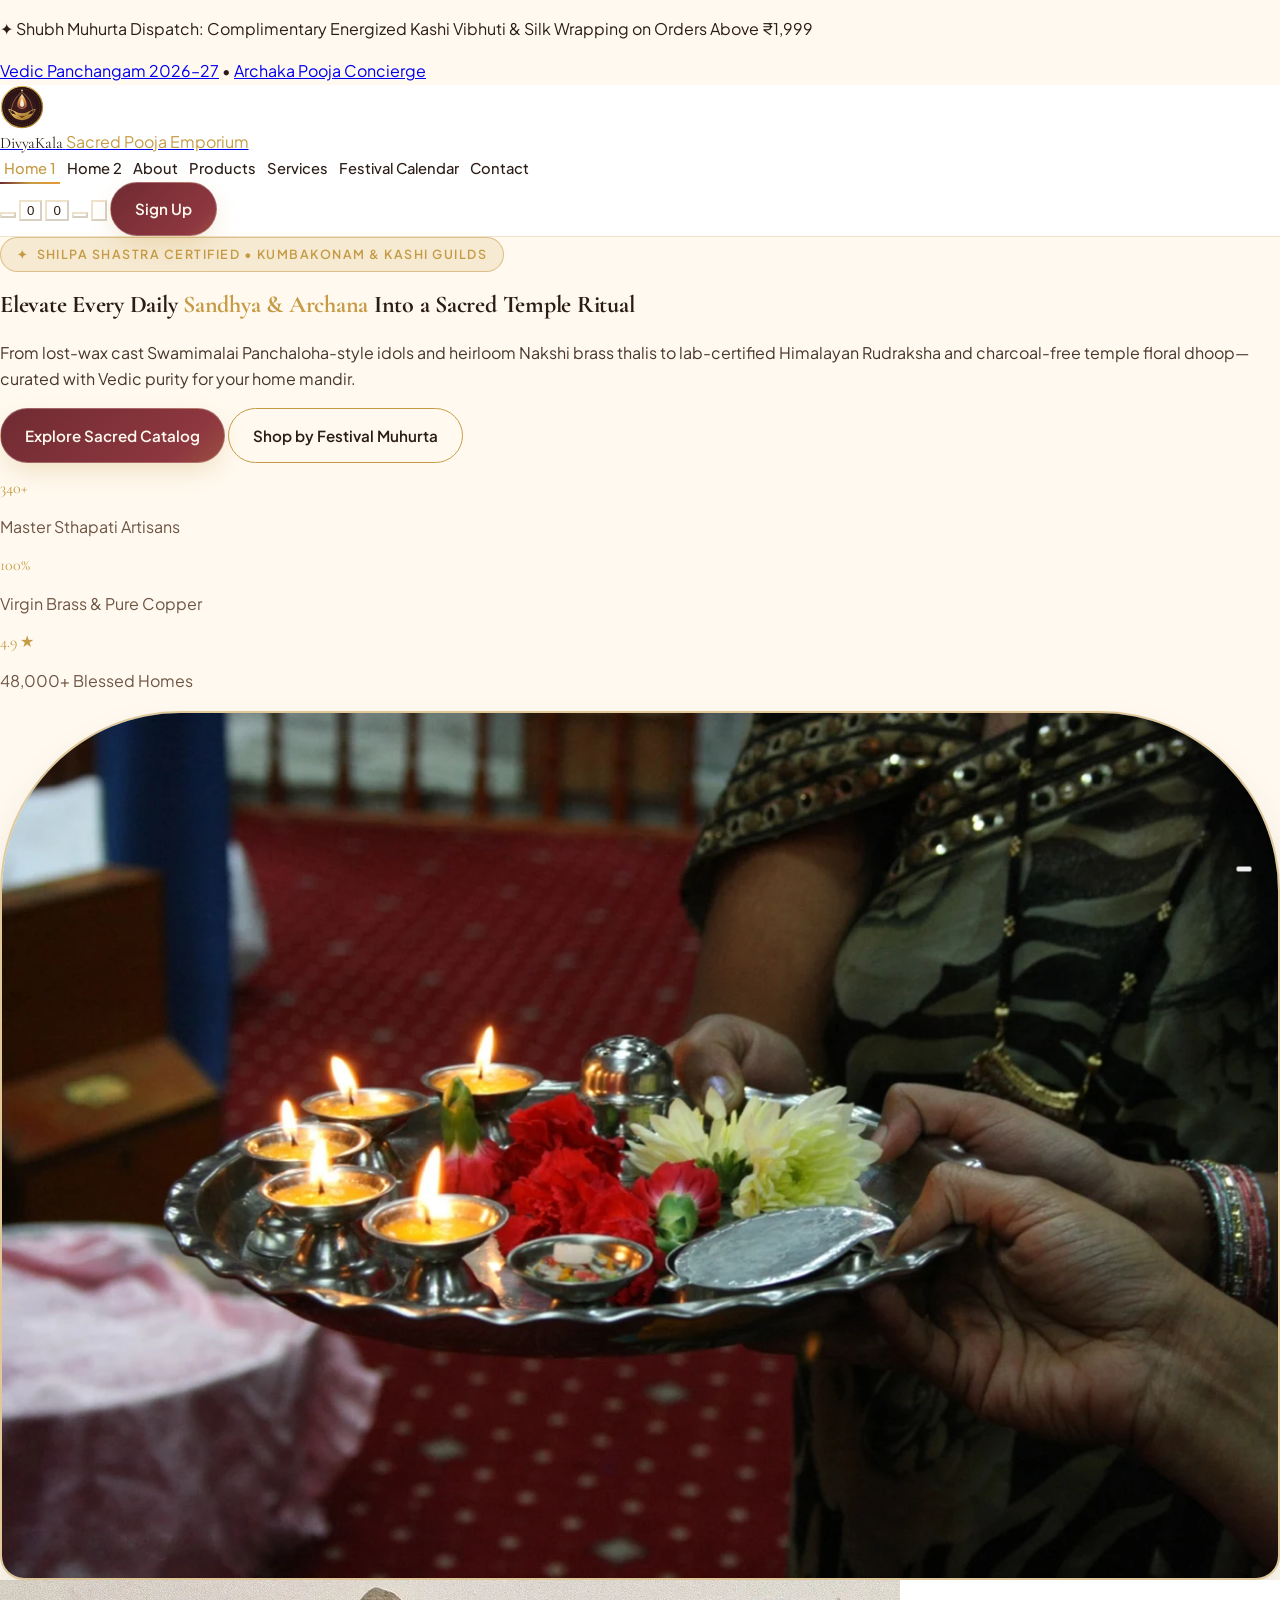
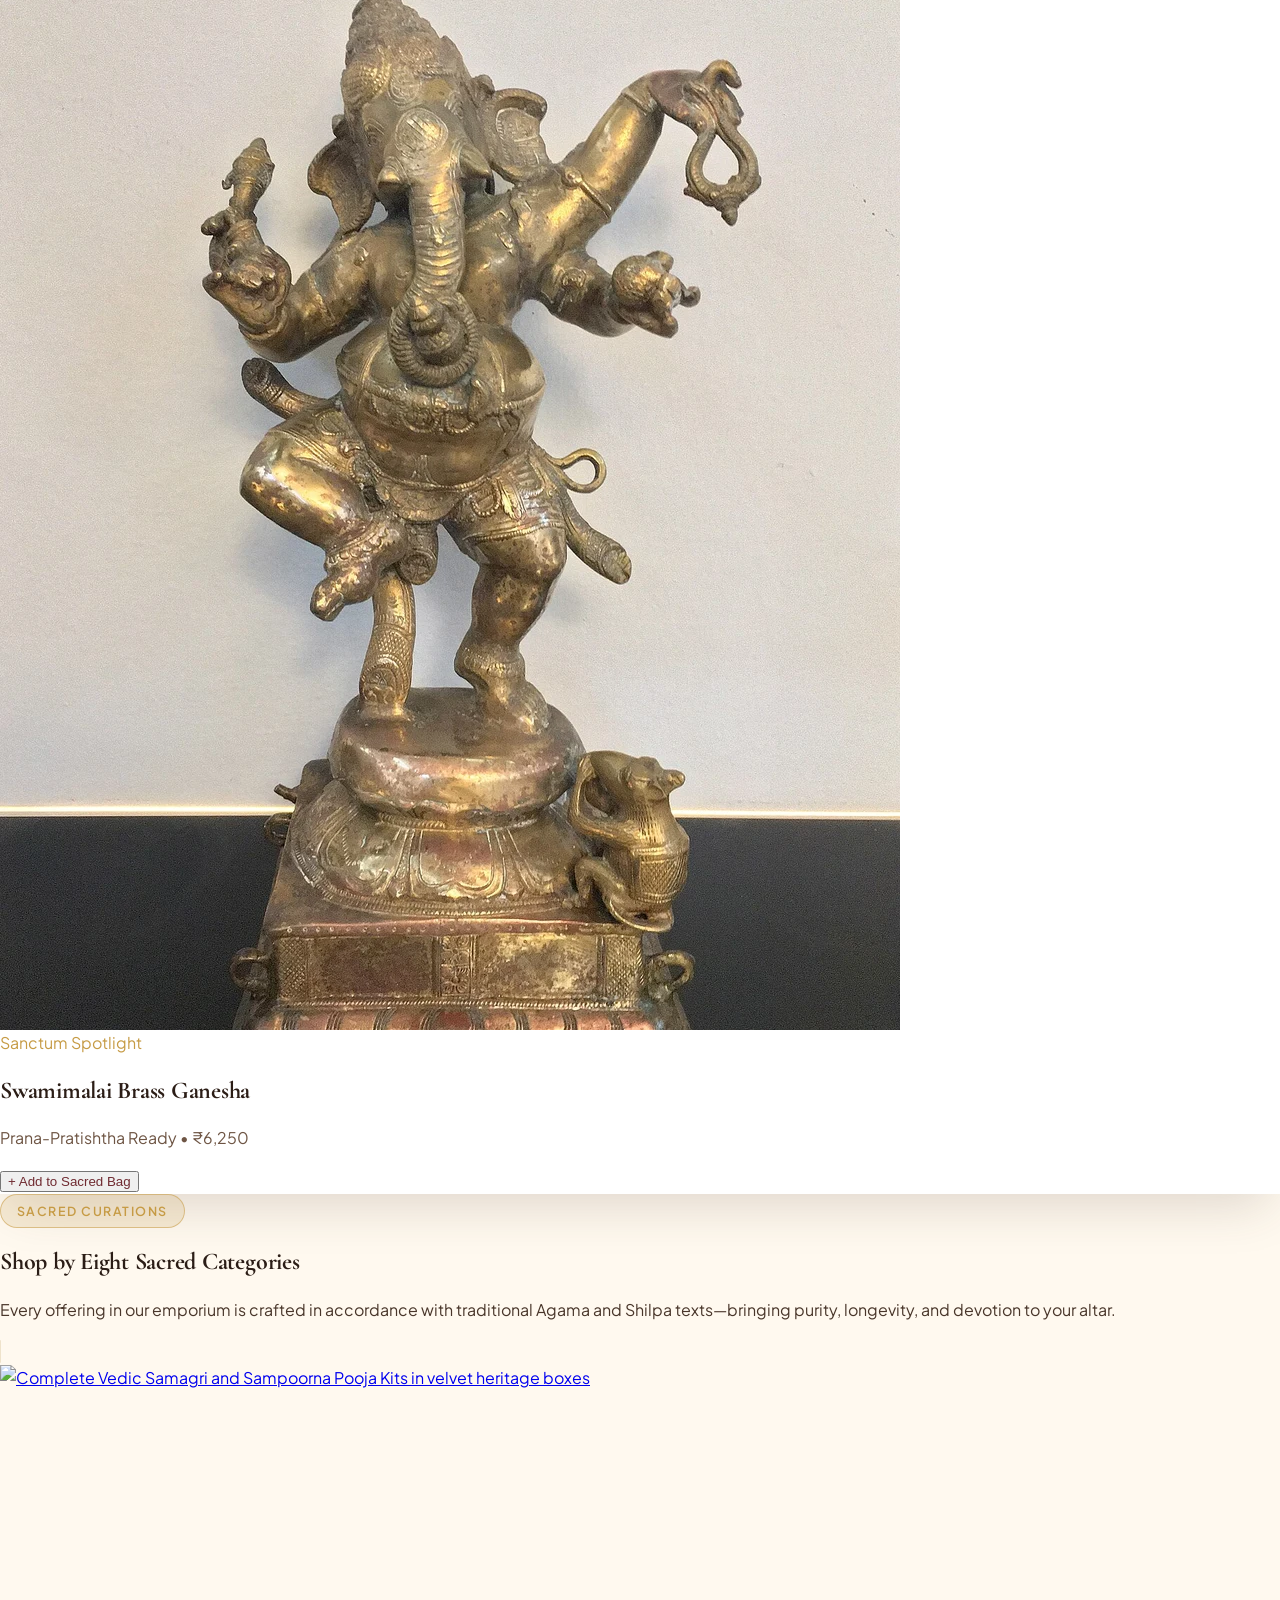
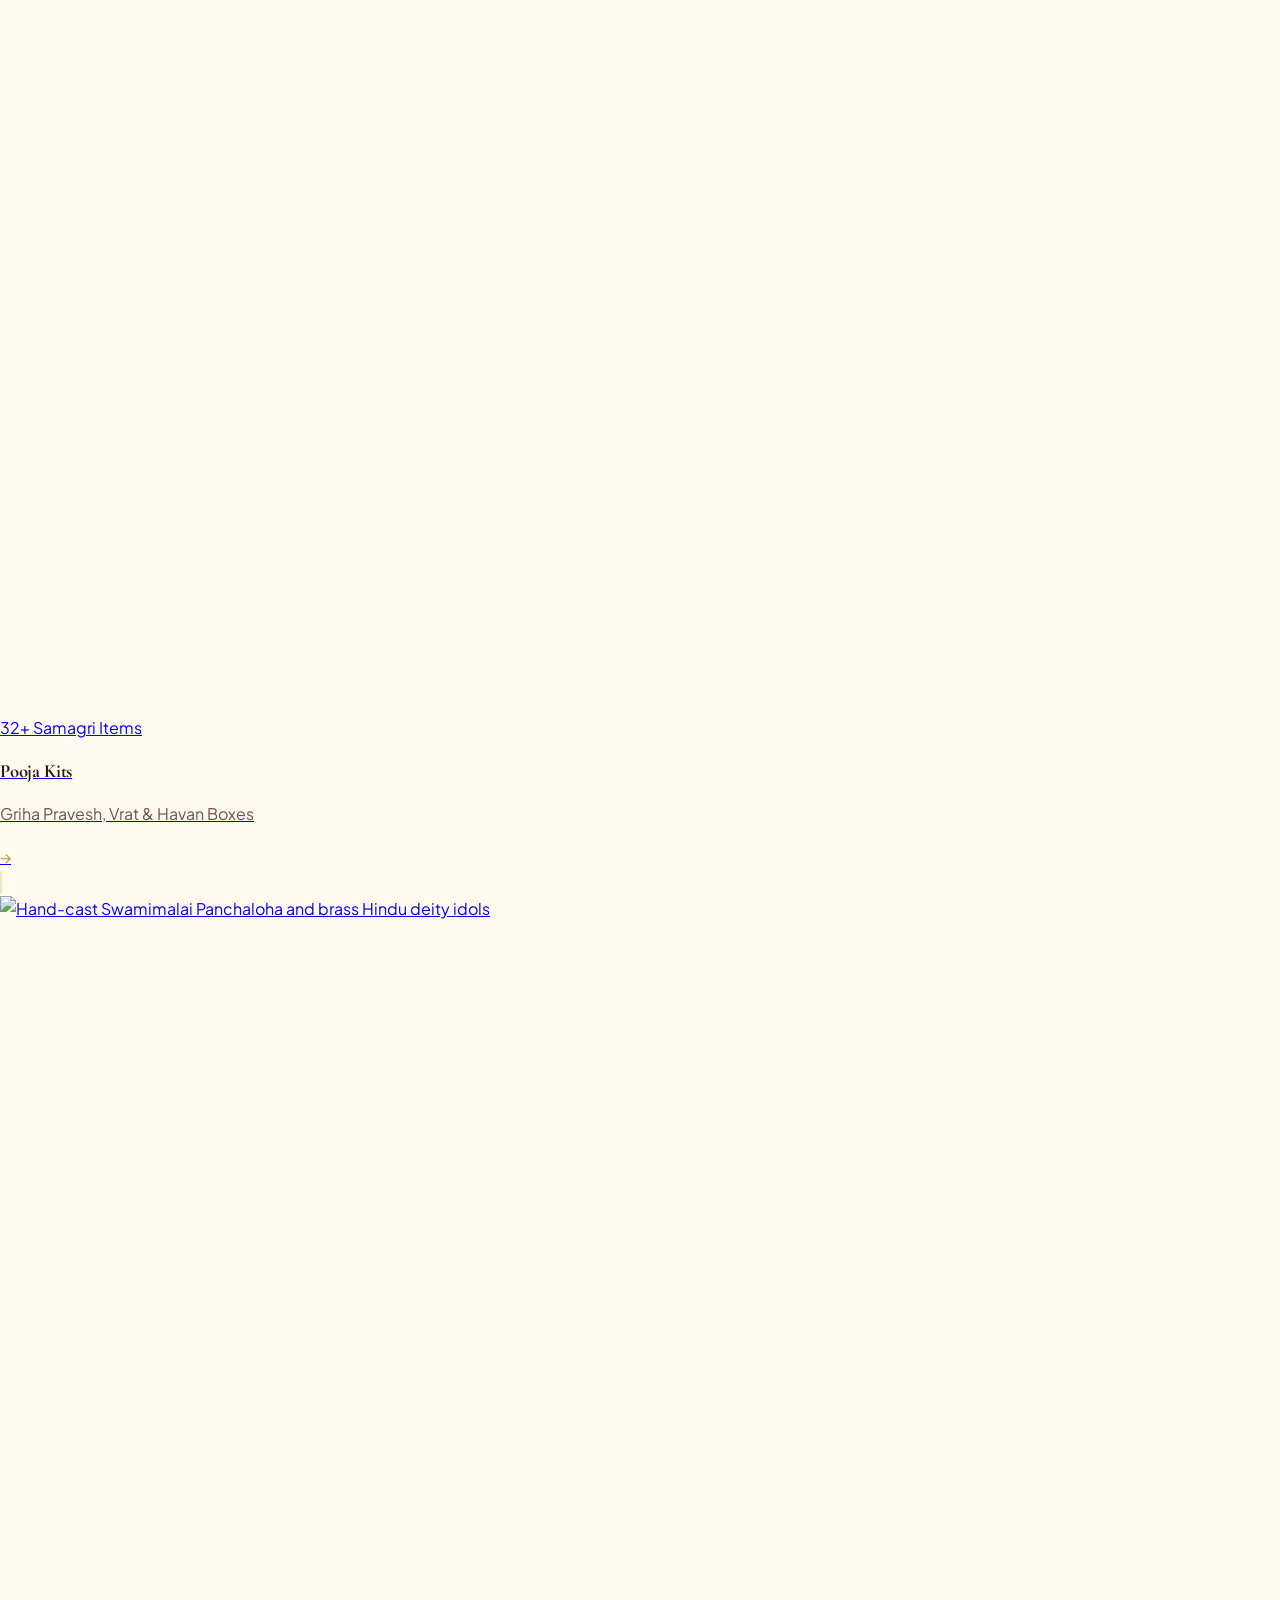
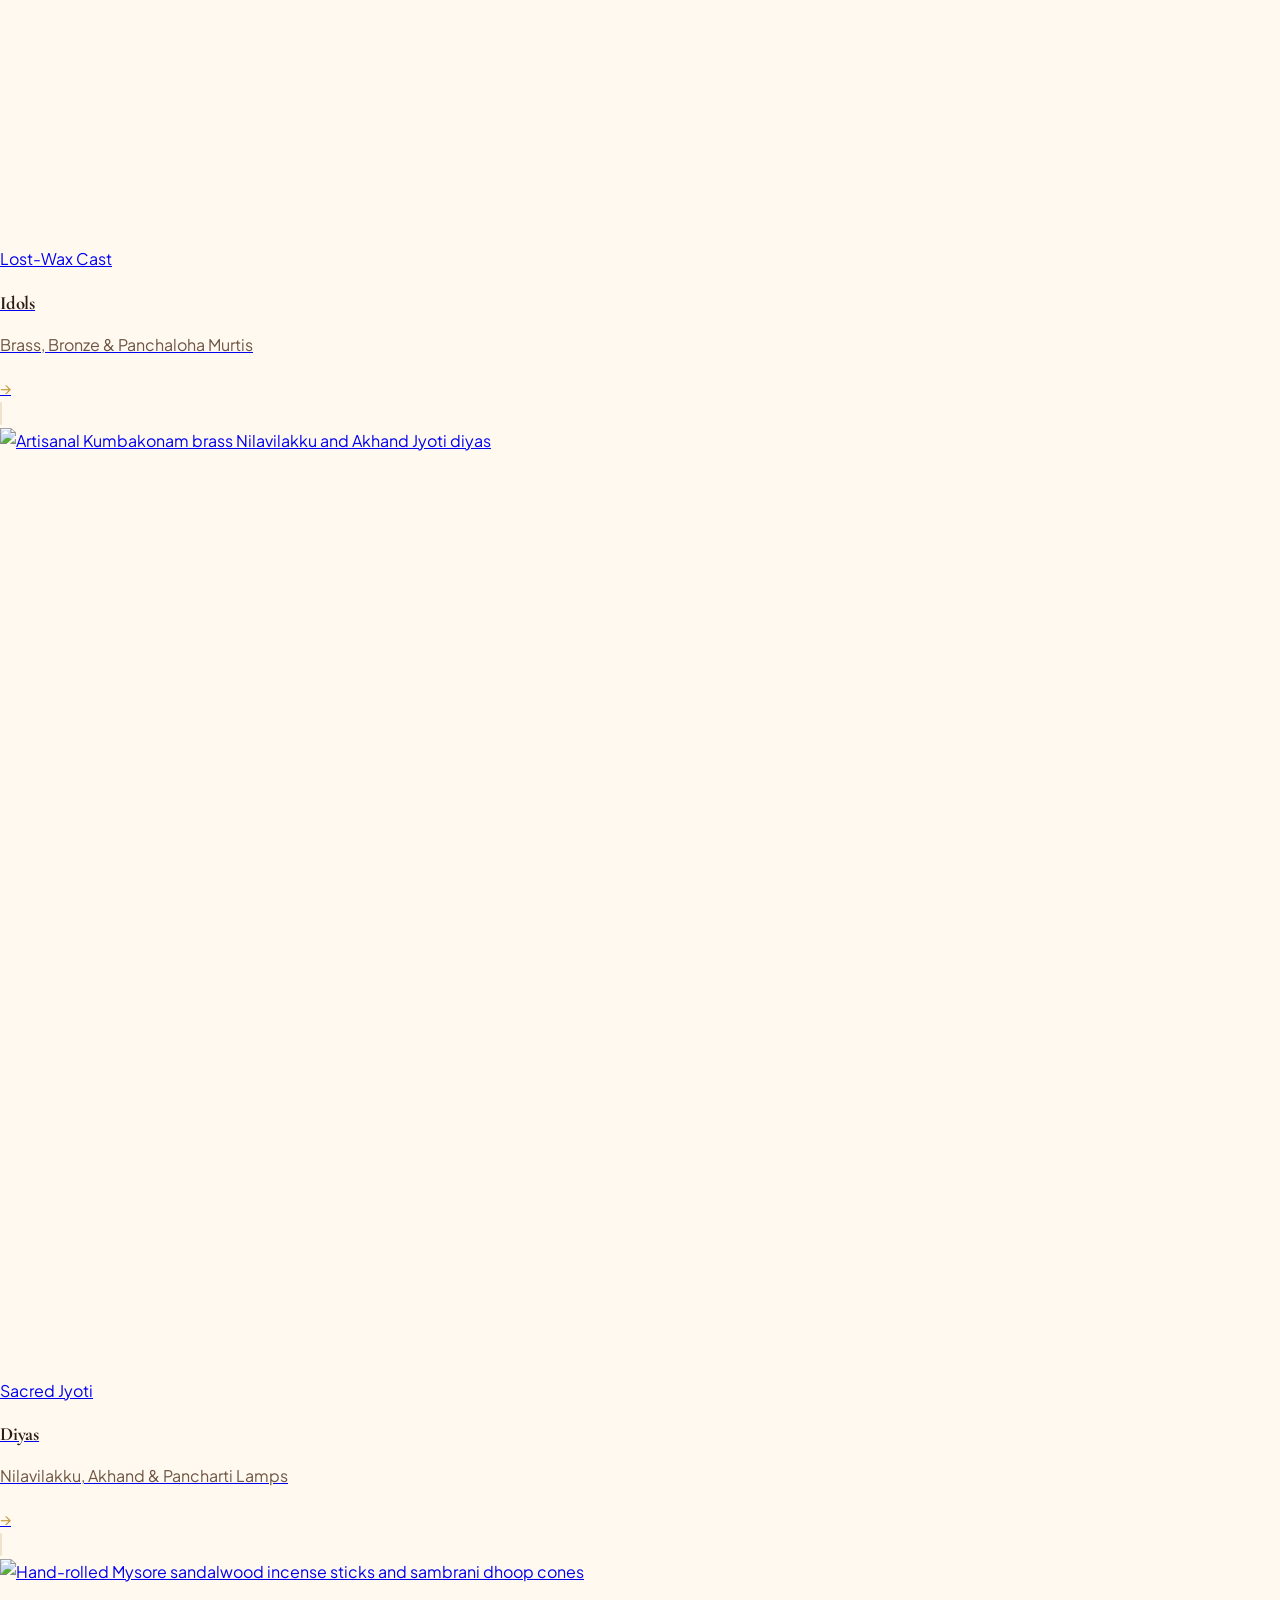
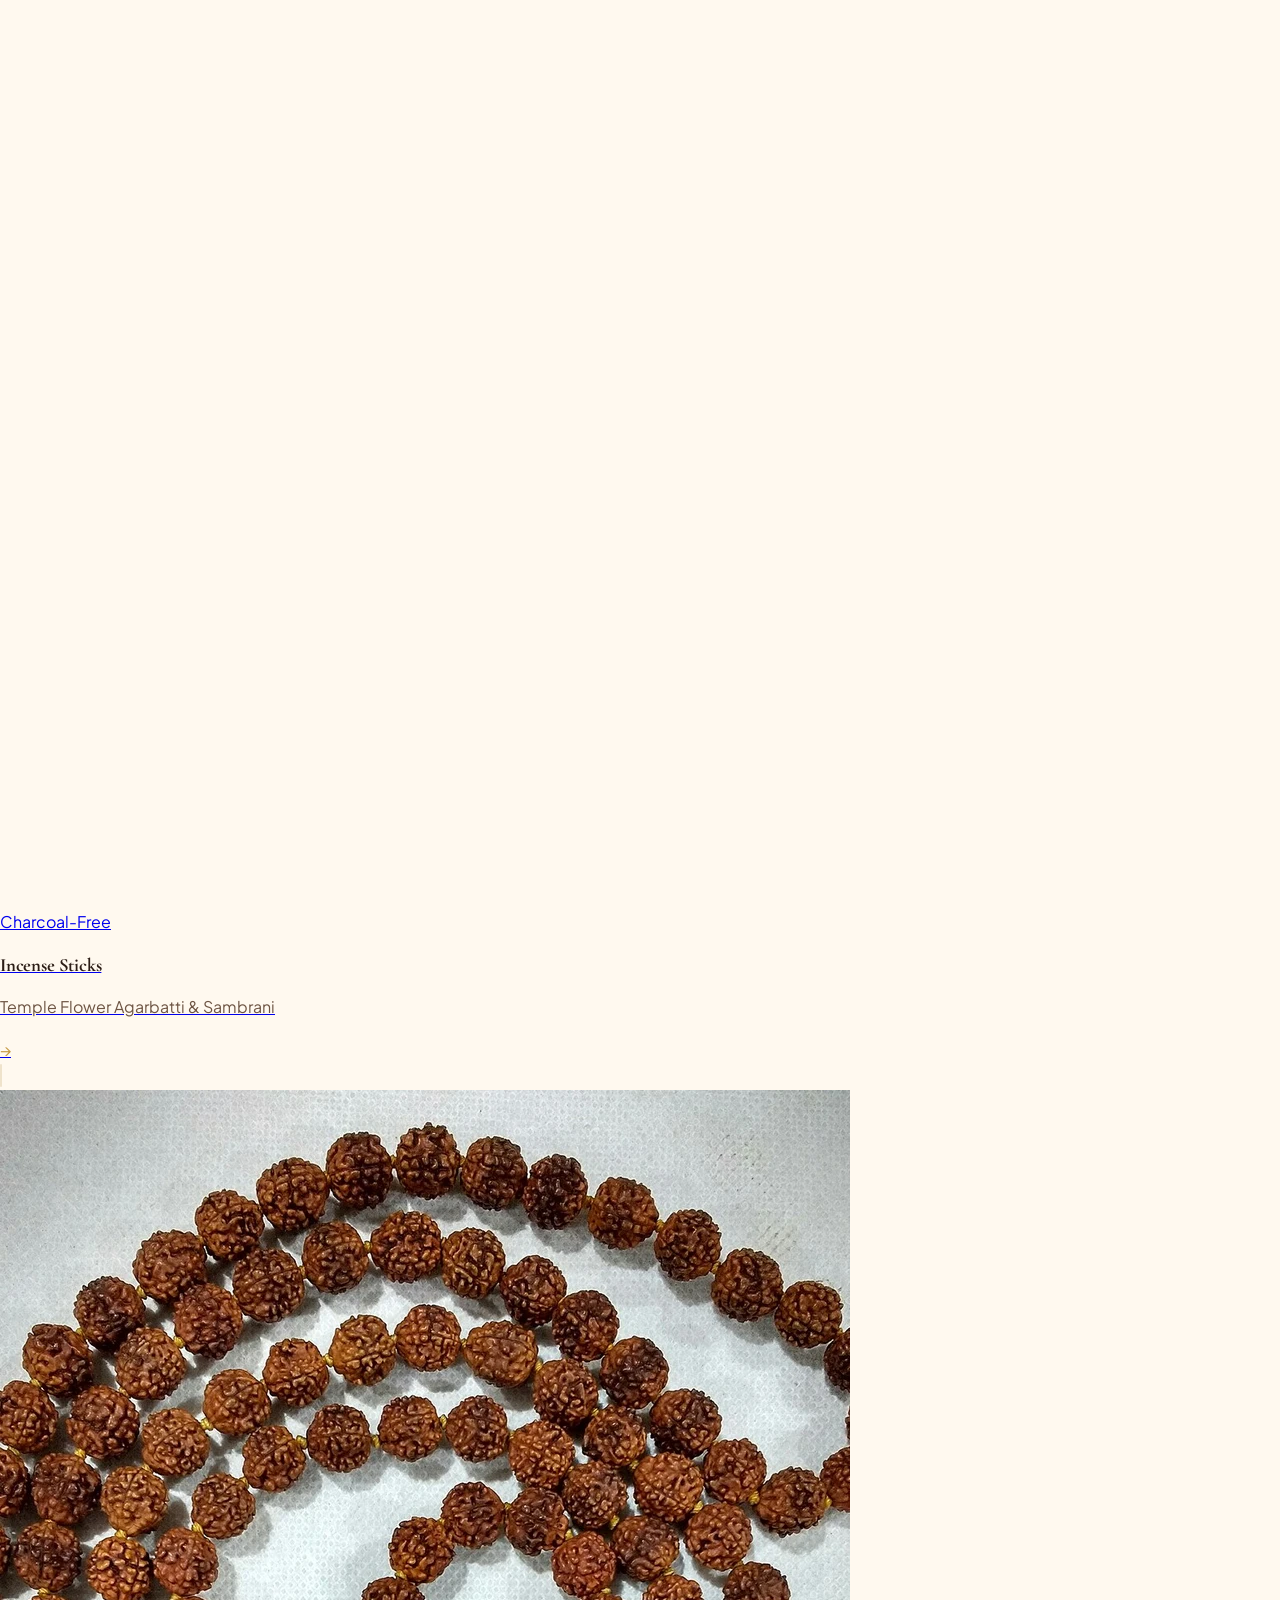
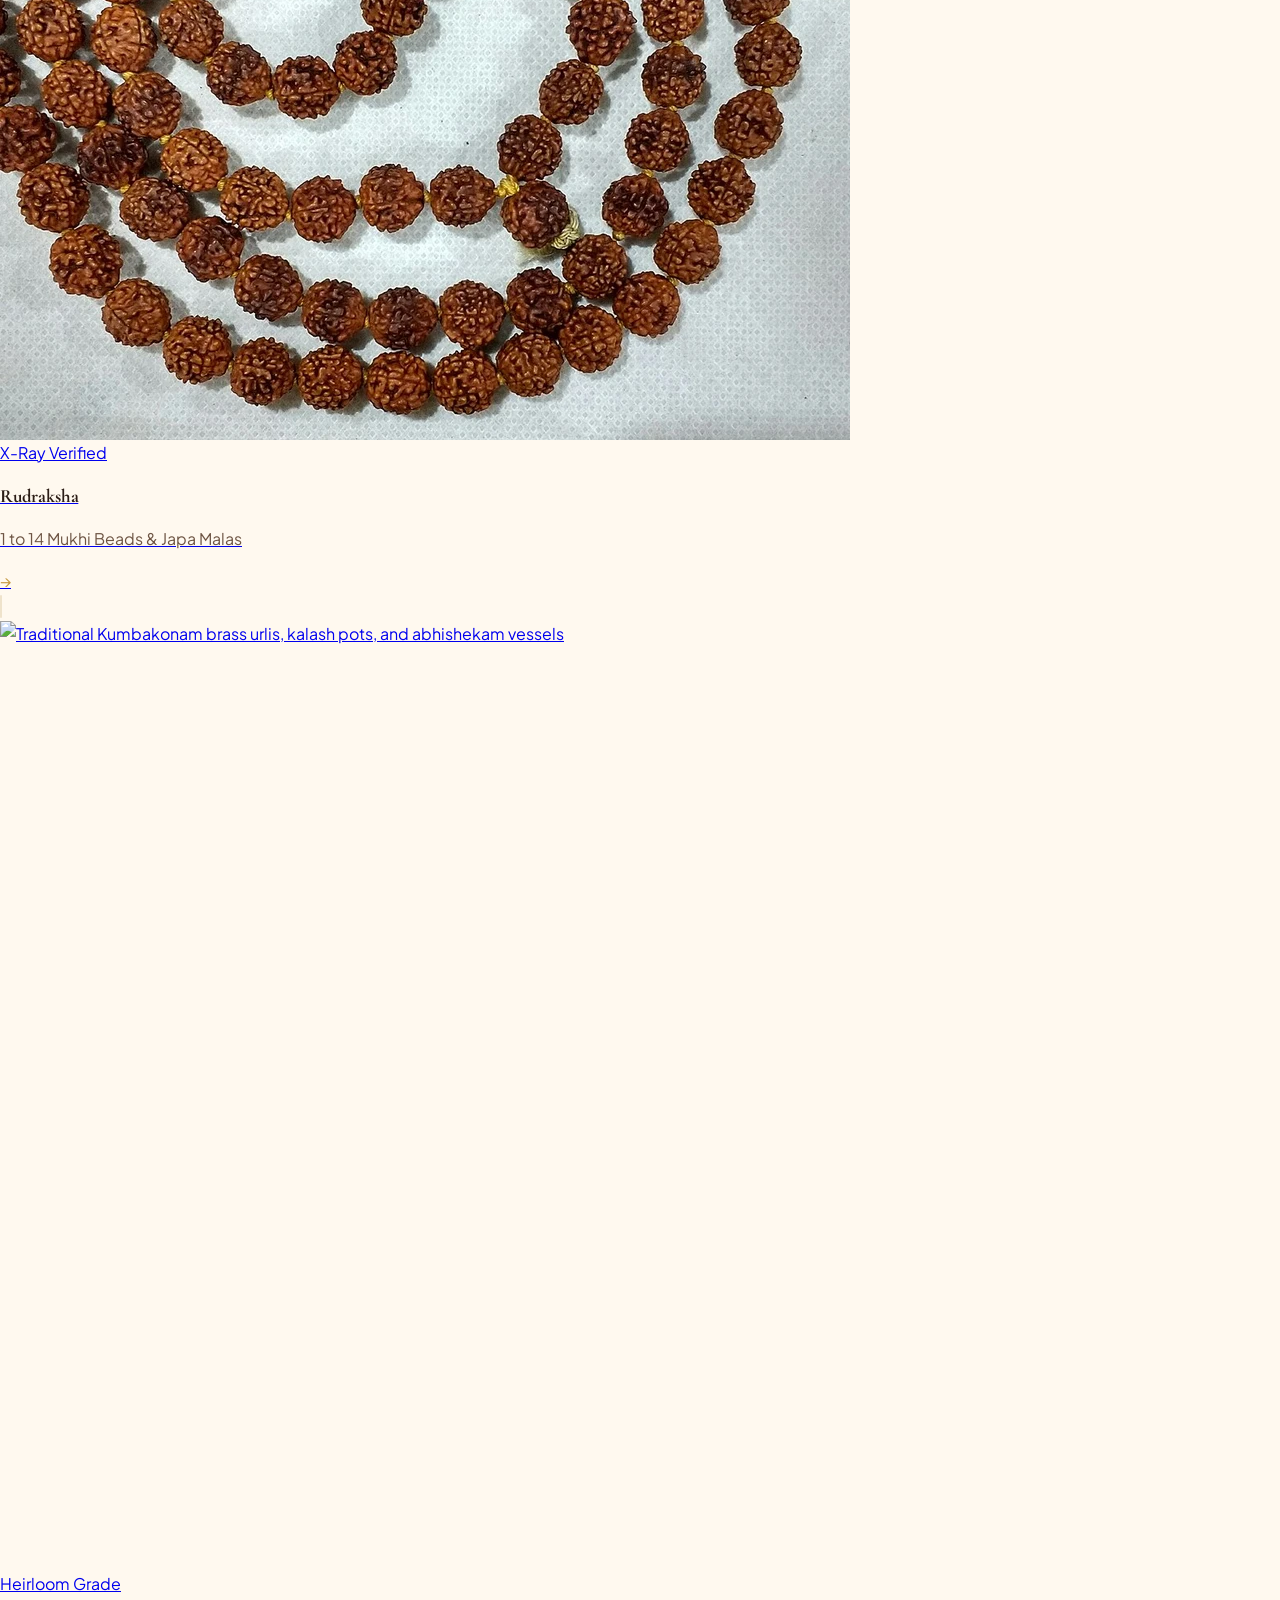
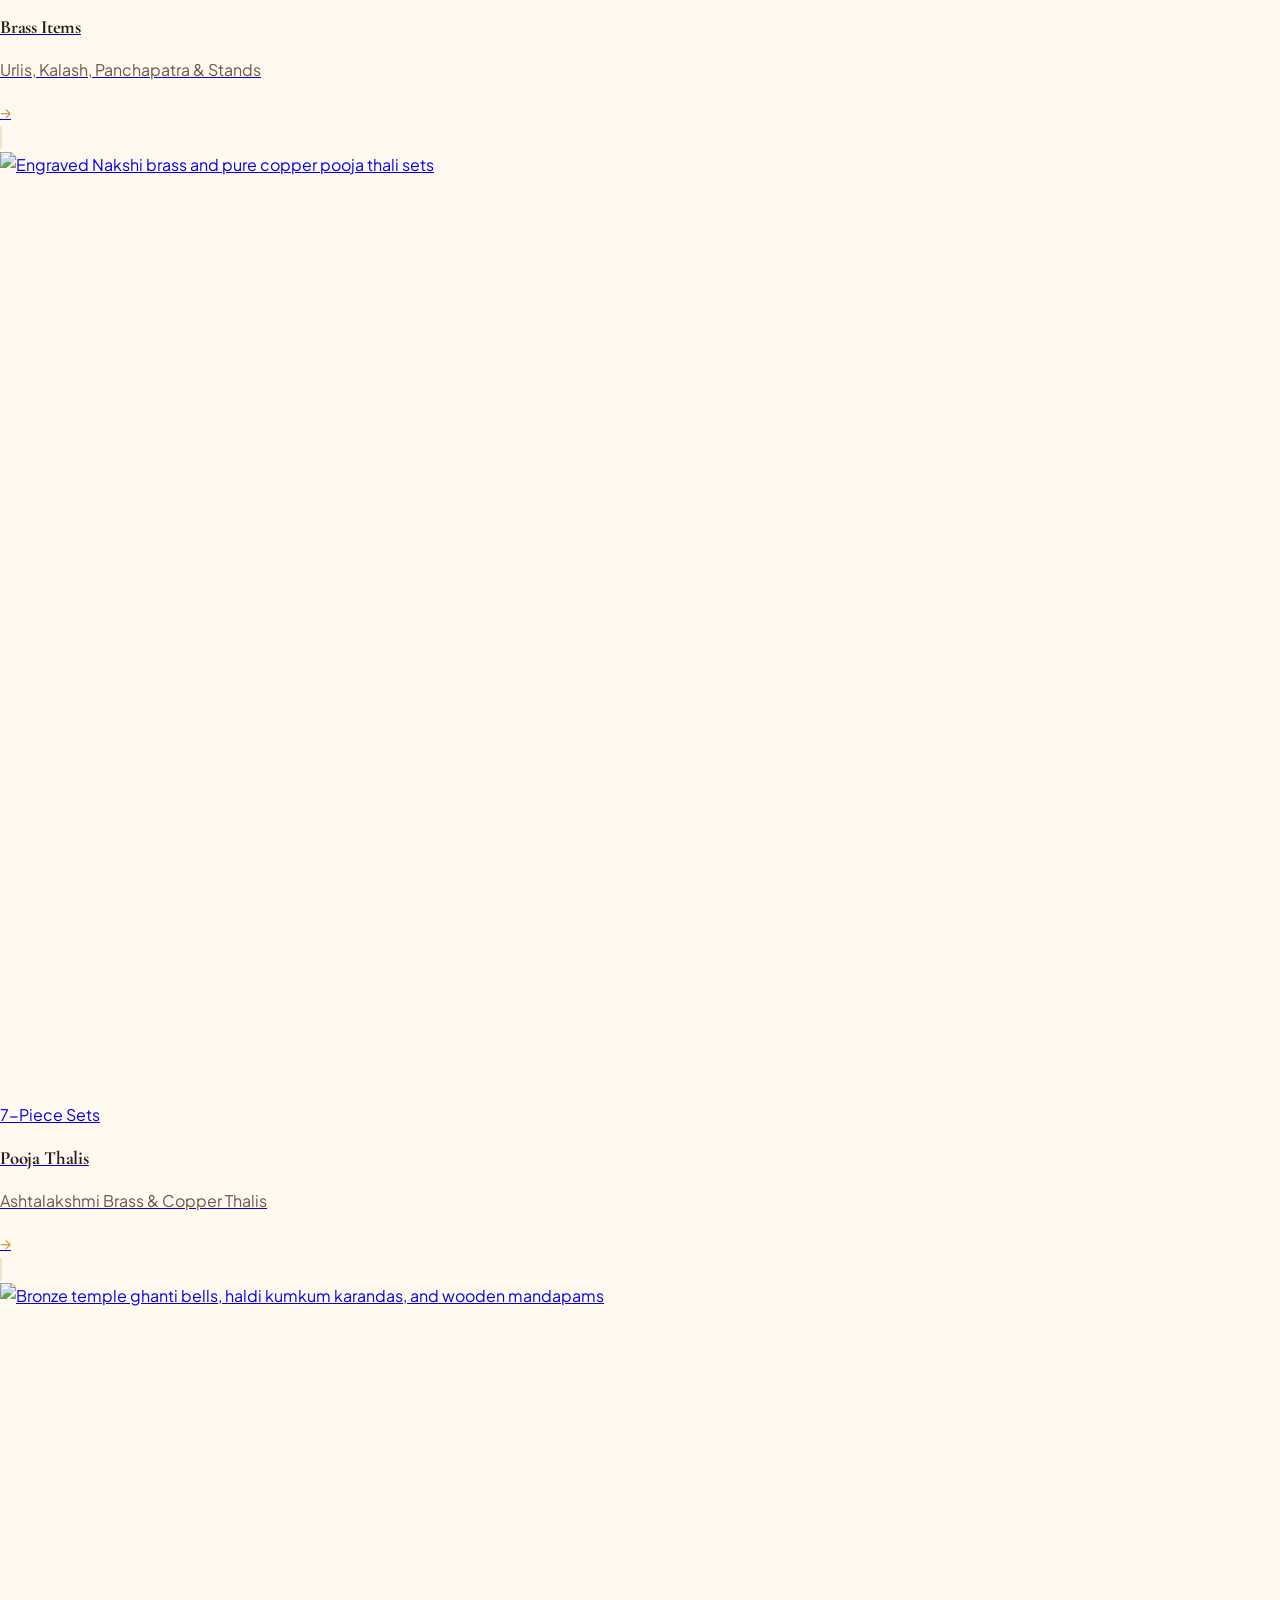
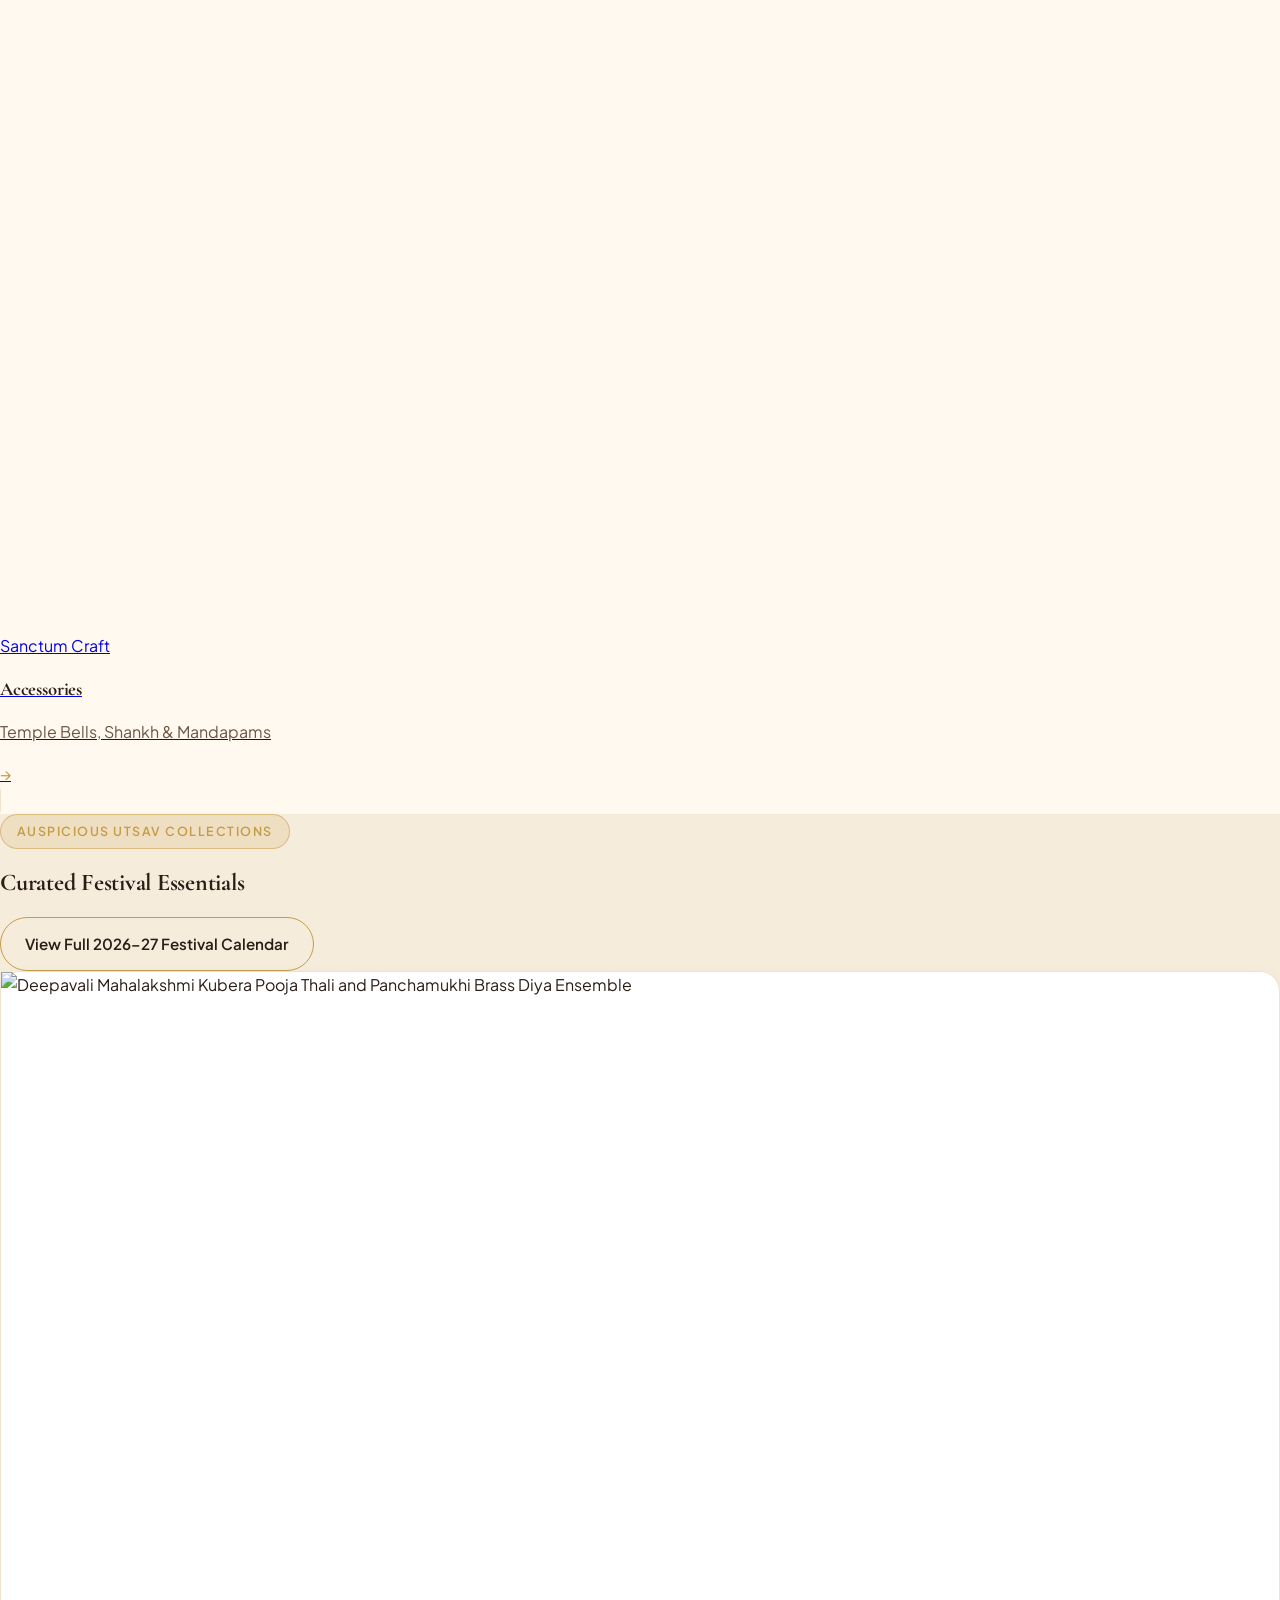
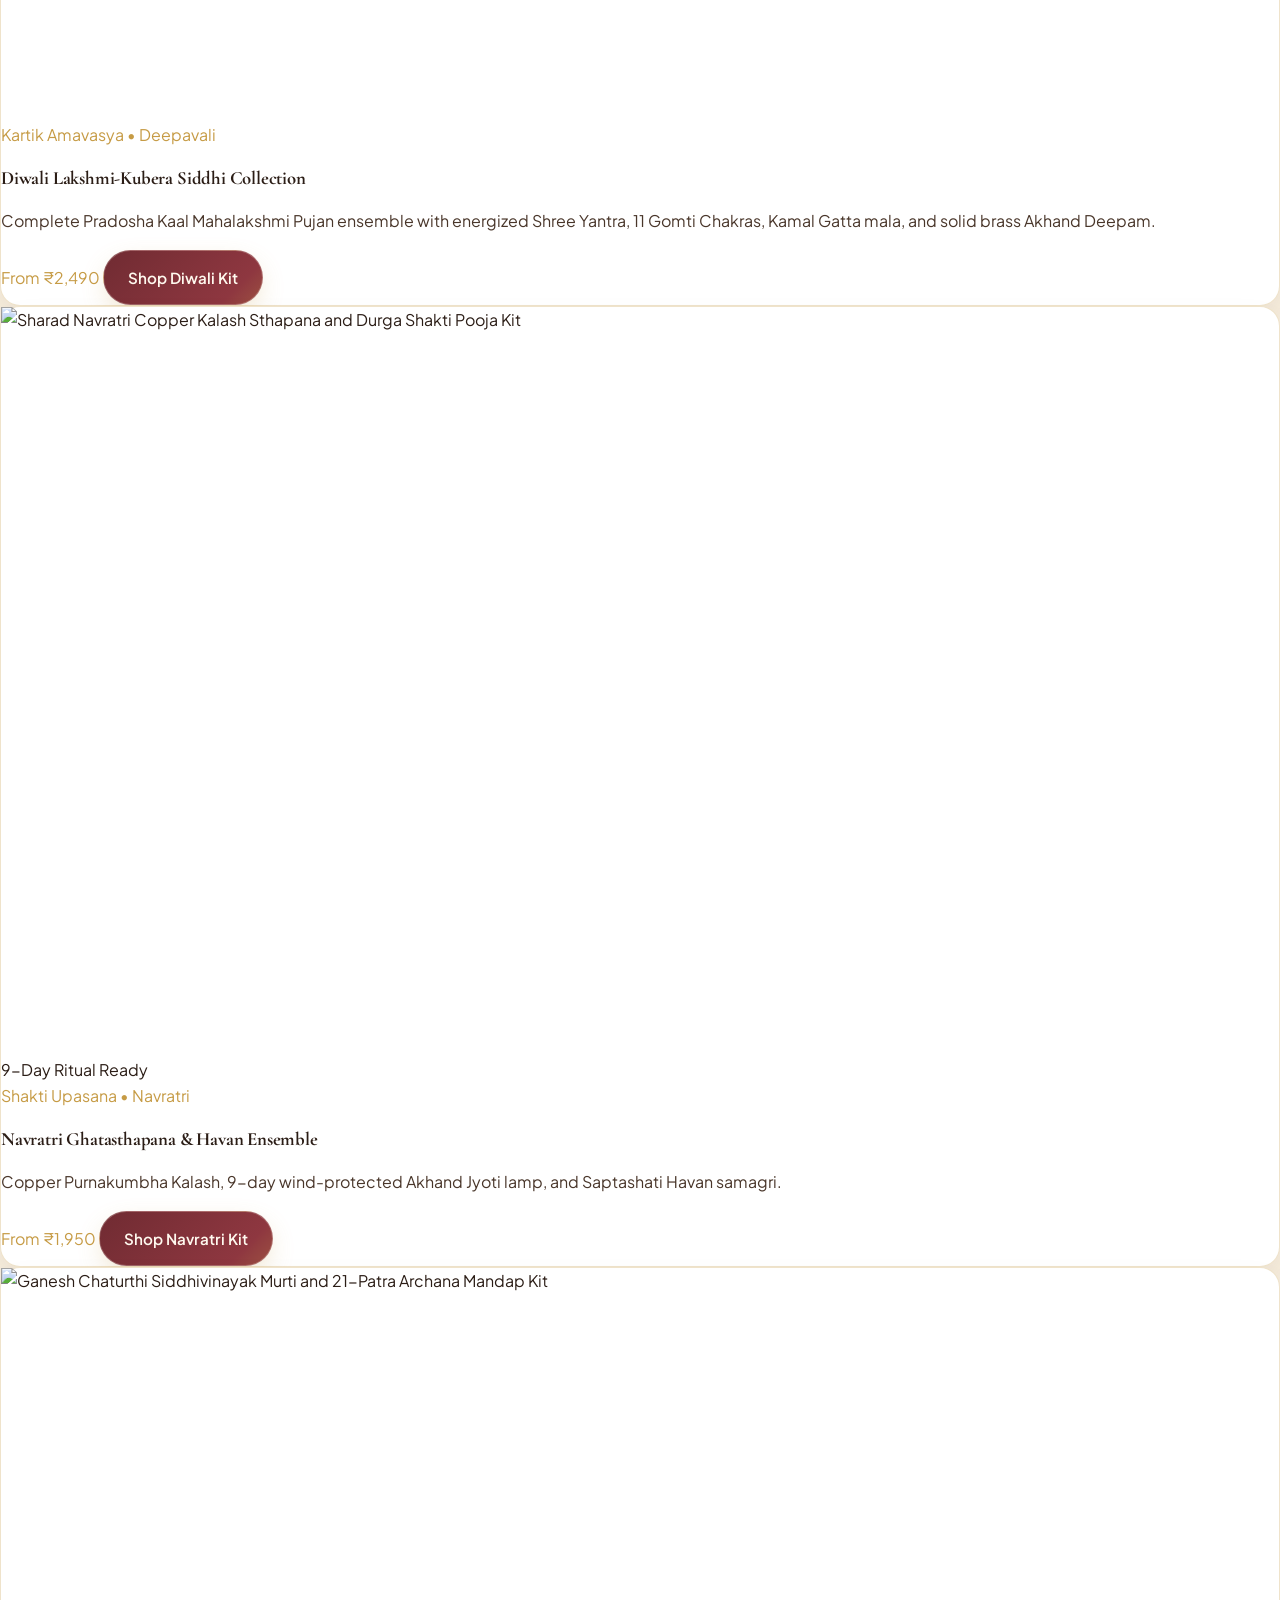
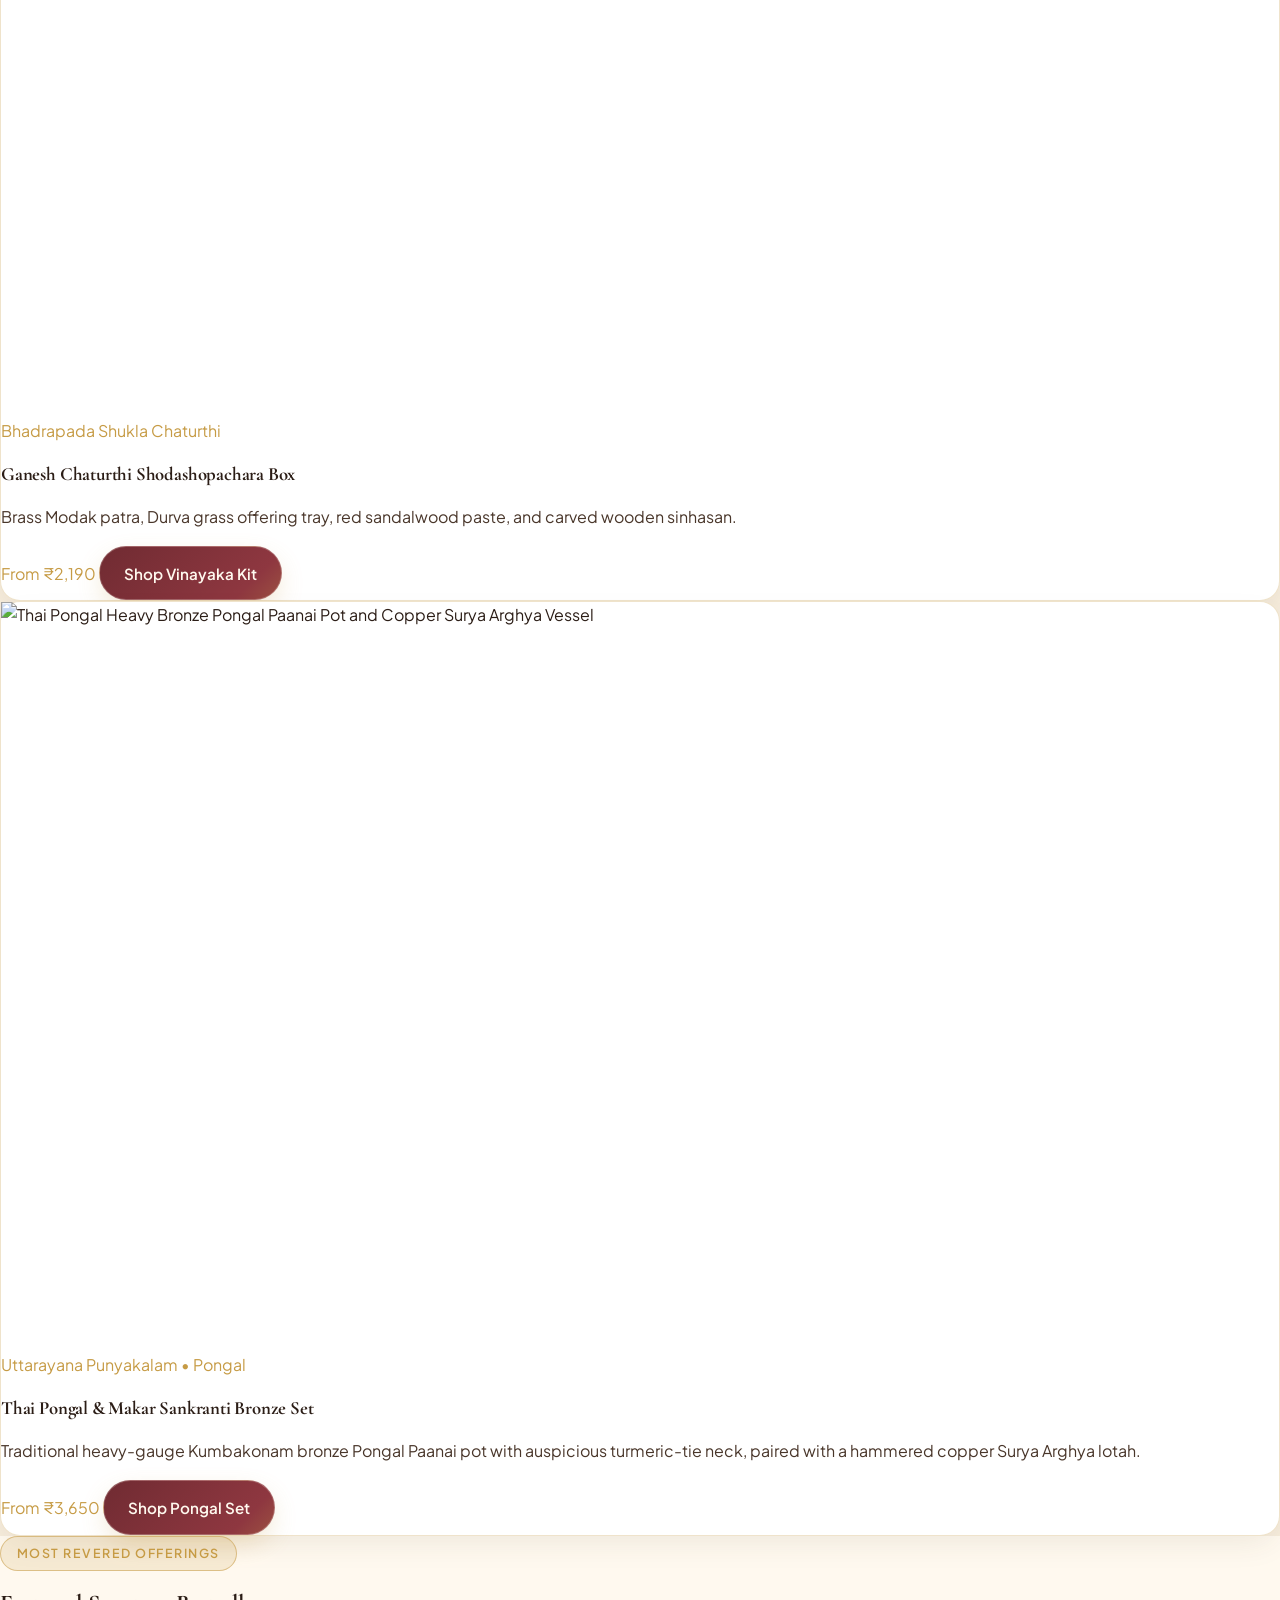
==== commit b2bcf52a: "Fix header wrapping and background bleeding on tablet and laptop viewports with whitespace-nowrap an" ====
--- a/index.html
+++ b/index.html
@@ -86,18 +86,18 @@
       </a>
 
       <!-- Desktop Primary Navigation -->
-      <nav class="hidden xl:flex items-center gap-6" aria-label="Primary Navigation">
-        <a href="index.html" class="nav-link-sacred active" aria-current="page">Home 1</a>
-        <a href="pages/home-2.html" class="nav-link-sacred">Home 2</a>
-        <a href="pages/about.html" class="nav-link-sacred">About</a>
-        <a href="pages/products.html" class="nav-link-sacred">Products</a>
-        <a href="pages/services.html" class="nav-link-sacred">Services</a>
-        <a href="pages/festival-calendar.html" class="nav-link-sacred">Festival Calendar</a>
-        <a href="pages/contact.html" class="nav-link-sacred">Contact</a>
+      <nav class="hidden xl:flex items-center gap-3.5 2xl:gap-6" aria-label="Primary Navigation">
+        <a href="index.html" class="nav-link-sacred whitespace-nowrap active" aria-current="page">Home 1</a>
+        <a href="pages/home-2.html" class="nav-link-sacred whitespace-nowrap">Home 2</a>
+        <a href="pages/about.html" class="nav-link-sacred whitespace-nowrap">About</a>
+        <a href="pages/products.html" class="nav-link-sacred whitespace-nowrap">Products</a>
+        <a href="pages/services.html" class="nav-link-sacred whitespace-nowrap">Services</a>
+        <a href="pages/festival-calendar.html" class="nav-link-sacred whitespace-nowrap">Festival Calendar</a>
+        <a href="pages/contact.html" class="nav-link-sacred whitespace-nowrap">Contact</a>
       </nav>
 
       <!-- Header Utility & Action Icons (Desktop xl: 1280px+) -->
-      <div class="hidden xl:flex items-center gap-2 sm:gap-2.5 shrink-0">
+      <div class="hidden xl:flex items-center gap-1.5 2xl:gap-2 shrink-0">
         <!-- Search Trigger -->
         <button type="button" data-open-search
           class="w-10 h-10 rounded-full border border-theme bg-theme-surface flex items-center justify-center text-theme-primary hover:border-theme-strong hover:text-brand-gold transition shrink-0"
@@ -354,11 +354,8 @@
           <a href="pages/products.html?category=pooja-kits"
             class="sacred-card group overflow-hidden flex flex-col h-full" data-aos="fade-up"
             data-aos-delay="50">
-            <div class="img-zoom-wrap h-56 shrink-0 relative overflow-hidden">
-              <img
-                src="https://media.istockphoto.com/id/1129642719/photo/copper-plate-with-marigold-flowers.jpg?b=1&s=612x612&w=0&k=20&c=2AD253FlluIJfAAg3EKPZul2923ApDb5Ykfg0jCU_bI="
-                alt="Complete Vedic Samagri and Sampoorna Pooja Kits in velvet heritage boxes"
-                class="w-full h-full object-cover" width="850" height="950" loading="lazy" />
+            <div class="img-zoom-wrap h-56 shrink-0 relative overflow-hidden bg-theme-secondary/30 dark:bg-white/5 flex items-center justify-center">
+              <img src="https://media.istockphoto.com/id/1129642719/photo/copper-plate-with-marigold-flowers.jpg?b=1&s=612x612&w=0&k=20&c=2AD253FlluIJfAAg3EKPZul2923ApDb5Ykfg0jCU_bI=" alt="Complete Vedic Samagri and Sampoorna Pooja Kits in velvet heritage boxes" class="w-full h-full object-contain p-2.5 sm:p-3 transition-transform duration-500 hover:scale-105" width="850" height="950" loading="lazy" />
               <span
                 class="absolute top-3 left-3 px-3 py-1 rounded-full text-xs font-bold bg-[#702B32] text-[#FFF9EF] z-10 shadow-md">32+
                 Samagri Items</span>
@@ -379,10 +376,8 @@
           <a href="pages/products.html?category=idols"
             class="sacred-card group overflow-hidden flex flex-col h-full" data-aos="fade-up"
             data-aos-delay="100">
-            <div class="img-zoom-wrap h-56 shrink-0 relative overflow-hidden">
-              <img
-                src="https://encrypted-tbn0.gstatic.com/images?q=tbn:ANd9GcQa3Q75kgpXKwK_S8GESsVAF8P64IRSw6HQ1oFCTKPfEg&s=10"
-                alt="Hand-cast Swamimalai Panchaloha and brass Hindu deity idols" class="w-full h-full object-cover object-top"
+            <div class="img-zoom-wrap h-56 shrink-0 relative overflow-hidden bg-theme-secondary/30 dark:bg-white/5 flex items-center justify-center">
+              <img src="https://encrypted-tbn0.gstatic.com/images?q=tbn:ANd9GcQa3Q75kgpXKwK_S8GESsVAF8P64IRSw6HQ1oFCTKPfEg&s=10" alt="Hand-cast Swamimalai Panchaloha and brass Hindu deity idols" class="w-full h-full object-contain p-2.5 sm:p-3 transition-transform duration-500 hover:scale-105"
                 width="850" height="950" loading="lazy" />
               <span
                 class="absolute top-3 left-3 px-3 py-1 rounded-full text-xs font-bold bg-[#702B32] text-[#FFF9EF] z-10 shadow-md">Lost-Wax
@@ -404,10 +399,8 @@
           <a href="pages/products.html?category=diyas"
             class="sacred-card group overflow-hidden flex flex-col h-full" data-aos="fade-up"
             data-aos-delay="150">
-            <div class="img-zoom-wrap h-56 shrink-0 relative overflow-hidden">
-              <img
-                src="https://encrypted-tbn0.gstatic.com/images?q=tbn:ANd9GcQv0ezvC4W3x-Gpfl0kE4jlGJn2mbpOMctG9adQ04soDA&s=10"
-                alt="Artisanal Kumbakonam brass Nilavilakku and Akhand Jyoti diyas" class="w-full h-full object-cover"
+            <div class="img-zoom-wrap h-56 shrink-0 relative overflow-hidden bg-theme-secondary/30 dark:bg-white/5 flex items-center justify-center">
+              <img src="https://encrypted-tbn0.gstatic.com/images?q=tbn:ANd9GcQv0ezvC4W3x-Gpfl0kE4jlGJn2mbpOMctG9adQ04soDA&s=10" alt="Artisanal Kumbakonam brass Nilavilakku and Akhand Jyoti diyas" class="w-full h-full object-contain p-2.5 sm:p-3 transition-transform duration-500 hover:scale-105"
                 width="850" height="950" loading="lazy" />
               <span
                 class="absolute top-3 left-3 px-3 py-1 rounded-full text-xs font-bold bg-[#702B32] text-[#FFF9EF] z-10 shadow-md">Sacred
@@ -429,11 +422,8 @@
           <a href="pages/products.html?category=incense"
             class="sacred-card group overflow-hidden flex flex-col h-full" data-aos="fade-up"
             data-aos-delay="200">
-            <div class="img-zoom-wrap h-56 shrink-0 relative overflow-hidden">
-              <img
-                src="https://encrypted-tbn0.gstatic.com/images?q=tbn:ANd9GcRcU8OXICmwtH6K_N5N31L04oQ1AQOJHpzT36YCMAYBpw&s=10"
-                alt="Hand-rolled Mysore sandalwood incense sticks and sambrani dhoop cones"
-                class="w-full h-full object-cover" width="850" height="950" loading="lazy" />
+            <div class="img-zoom-wrap h-56 shrink-0 relative overflow-hidden bg-theme-secondary/30 dark:bg-white/5 flex items-center justify-center">
+              <img src="https://encrypted-tbn0.gstatic.com/images?q=tbn:ANd9GcRcU8OXICmwtH6K_N5N31L04oQ1AQOJHpzT36YCMAYBpw&s=10" alt="Hand-rolled Mysore sandalwood incense sticks and sambrani dhoop cones" class="w-full h-full object-contain p-2.5 sm:p-3 transition-transform duration-500 hover:scale-105" width="850" height="950" loading="lazy" />
               <span
                 class="absolute top-3 left-3 px-3 py-1 rounded-full text-xs font-bold bg-[#702B32] text-[#FFF9EF] z-10 shadow-md">Charcoal-Free</span>
             </div>
@@ -453,10 +443,8 @@
           <a href="pages/products.html?category=rudraksha"
             class="sacred-card group overflow-hidden flex flex-col h-full" data-aos="fade-up"
             data-aos-delay="250">
-            <div class="img-zoom-wrap h-56 shrink-0 relative overflow-hidden">
-              <img src="assets/images/h1-cat-rudraksha.webp"
-                alt="Lab-certified Himalayan Nepali Rudraksha japa malas and pendants"
-                class="w-full h-full object-cover" width="850" height="950" loading="lazy" />
+            <div class="img-zoom-wrap h-56 shrink-0 relative overflow-hidden bg-theme-secondary/30 dark:bg-white/5 flex items-center justify-center">
+              <img src="assets/images/h1-cat-rudraksha.webp" alt="Lab-certified Himalayan Nepali Rudraksha japa malas and pendants" class="w-full h-full object-contain p-2.5 sm:p-3 transition-transform duration-500 hover:scale-105" width="850" height="950" loading="lazy" />
               <span
                 class="absolute top-3 left-3 px-3 py-1 rounded-full text-xs font-bold bg-[#702B32] text-[#FFF9EF] z-10 shadow-md">X-Ray
                 Verified</span>
@@ -477,11 +465,8 @@
           <a href="pages/products.html?category=brass-items"
             class="sacred-card group overflow-hidden flex flex-col h-full" data-aos="fade-up"
             data-aos-delay="300">
-            <div class="img-zoom-wrap h-56 shrink-0 relative overflow-hidden">
-              <img
-                src="https://encrypted-tbn0.gstatic.com/images?q=tbn:ANd9GcRZQltdJsrmECesWEN6ILON_LR-7jEoOLQNSVmVD3ZjCQ&s=10"
-                alt="Traditional Kumbakonam brass urlis, kalash pots, and abhishekam vessels"
-                class="w-full h-full object-cover" width="850" height="950" loading="lazy" />
+            <div class="img-zoom-wrap h-56 shrink-0 relative overflow-hidden bg-theme-secondary/30 dark:bg-white/5 flex items-center justify-center">
+              <img src="https://encrypted-tbn0.gstatic.com/images?q=tbn:ANd9GcRZQltdJsrmECesWEN6ILON_LR-7jEoOLQNSVmVD3ZjCQ&s=10" alt="Traditional Kumbakonam brass urlis, kalash pots, and abhishekam vessels" class="w-full h-full object-contain p-2.5 sm:p-3 transition-transform duration-500 hover:scale-105" width="850" height="950" loading="lazy" />
               <span
                 class="absolute top-3 left-3 px-3 py-1 rounded-full text-xs font-bold bg-[#702B32] text-[#FFF9EF] z-10 shadow-md">Heirloom
                 Grade</span>
@@ -502,10 +487,8 @@
           <a href="pages/products.html?category=pooja-thalis"
             class="sacred-card group overflow-hidden flex flex-col h-full" data-aos="fade-up"
             data-aos-delay="350">
-            <div class="img-zoom-wrap h-56 shrink-0 relative overflow-hidden">
-              <img
-                src="https://encrypted-tbn0.gstatic.com/images?q=tbn:ANd9GcSKdkNvk7SmCc_ip57HaoF2i4ynb3ly5UYnztlFq4SdKw&s"
-                alt="Engraved Nakshi brass and pure copper pooja thali sets" class="w-full h-full object-cover"
+            <div class="img-zoom-wrap h-56 shrink-0 relative overflow-hidden bg-theme-secondary/30 dark:bg-white/5 flex items-center justify-center">
+              <img src="https://encrypted-tbn0.gstatic.com/images?q=tbn:ANd9GcSKdkNvk7SmCc_ip57HaoF2i4ynb3ly5UYnztlFq4SdKw&s" alt="Engraved Nakshi brass and pure copper pooja thali sets" class="w-full h-full object-contain p-2.5 sm:p-3 transition-transform duration-500 hover:scale-105"
                 width="850" height="950" loading="lazy" />
               <span
                 class="absolute top-3 left-3 px-3 py-1 rounded-full text-xs font-bold bg-[#702B32] text-[#FFF9EF] z-10 shadow-md">7-Piece
@@ -527,10 +510,8 @@
           <a href="pages/products.html?category=accessories"
             class="sacred-card group overflow-hidden flex flex-col h-full" data-aos="fade-up"
             data-aos-delay="400">
-            <div class="img-zoom-wrap h-56 shrink-0 relative overflow-hidden">
-              <img src="https://images.pexels.com/photos/10686421/pexels-photo-10686421.jpeg"
-                alt="Bronze temple ghanti bells, haldi kumkum karandas, and wooden mandapams"
-                class="w-full h-full object-cover" width="850" height="950" loading="lazy" />
+            <div class="img-zoom-wrap h-56 shrink-0 relative overflow-hidden bg-theme-secondary/30 dark:bg-white/5 flex items-center justify-center">
+              <img src="https://images.pexels.com/photos/10686421/pexels-photo-10686421.jpeg" alt="Bronze temple ghanti bells, haldi kumkum karandas, and wooden mandapams" class="w-full h-full object-contain p-2.5 sm:p-3 transition-transform duration-500 hover:scale-105" width="850" height="950" loading="lazy" />
               <span
                 class="absolute top-3 left-3 px-3 py-1 rounded-full text-xs font-bold bg-[#702B32] text-[#FFF9EF] z-10 shadow-md">Sanctum
                 Craft</span>
@@ -568,11 +549,8 @@
         <div class="grid grid-cols-1 sm:grid-cols-2 lg:grid-cols-2 xl:grid-cols-4 gap-6">
           <!-- Diwali Feature Card -->
           <article class="sacred-card overflow-hidden flex flex-col justify-between h-full" data-aos="fade-up">
-            <div class="img-zoom-wrap h-56 w-full relative shrink-0">
-              <img
-                src="https://encrypted-tbn0.gstatic.com/images?q=tbn:ANd9GcQpV-NW7BIXZAA_D3T744ba0GDVr6C8Yp1ot5z8WfOhaw&s"
-                alt="Deepavali Mahalakshmi Kubera Pooja Thali and Panchamukhi Brass Diya Ensemble"
-                class="w-full h-full object-cover" width="950" height="750" loading="lazy" />
+            <div class="img-zoom-wrap h-56 w-full relative shrink-0 bg-theme-secondary/30 dark:bg-white/5 flex items-center justify-center overflow-hidden">
+              <img src="https://encrypted-tbn0.gstatic.com/images?q=tbn:ANd9GcQpV-NW7BIXZAA_D3T744ba0GDVr6C8Yp1ot5z8WfOhaw&s" alt="Deepavali Mahalakshmi Kubera Pooja Thali and Panchamukhi Brass Diya Ensemble" class="w-full h-full object-contain p-2.5 sm:p-3 transition-transform duration-500 hover:scale-105" width="950" height="750" loading="lazy" />
             </div>
             <div class="p-4 sm:p-5 xl:p-6 flex-1 flex flex-col justify-between space-y-3 sm:space-y-4">
               <div>
@@ -596,10 +574,8 @@
           <!-- Navratri Feature Card -->
           <article class="sacred-card overflow-hidden flex flex-col justify-between h-full" data-aos="fade-up"
             data-aos-delay="100">
-            <div class="img-zoom-wrap h-56 w-full relative shrink-0">
-              <img src="https://m.media-amazon.com/images/I/71z22-qg80L.jpg"
-                alt="Sharad Navratri Copper Kalash Sthapana and Durga Shakti Pooja Kit"
-                class="w-full h-full object-cover" width="950" height="750" loading="lazy" />
+            <div class="img-zoom-wrap h-56 w-full relative shrink-0 bg-theme-secondary/30 dark:bg-white/5 flex items-center justify-center overflow-hidden">
+              <img src="https://m.media-amazon.com/images/I/71z22-qg80L.jpg" alt="Sharad Navratri Copper Kalash Sthapana and Durga Shakti Pooja Kit" class="w-full h-full object-contain p-2.5 sm:p-3 transition-transform duration-500 hover:scale-105" width="950" height="750" loading="lazy" />
               <span
                 class="absolute top-3 right-3 px-3 py-1 rounded-full text-xs font-bold bg-[#C69B45] text-[#1F140E]">9-Day
                 Ritual Ready</span>
@@ -624,10 +600,8 @@
           <!-- Ganesh Chaturthi Card -->
           <article class="sacred-card overflow-hidden flex flex-col justify-between h-full" data-aos="fade-up"
             data-aos-delay="150">
-            <div class="img-zoom-wrap h-56 w-full relative shrink-0">
-              <img src="https://m.media-amazon.com/images/I/71+HxLUQUwL._AC_UF894,1000_QL80_.jpg"
-                alt="Ganesh Chaturthi Siddhivinayak Murti and 21-Patra Archana Mandap Kit"
-                class="w-full h-full object-cover" width="950" height="750" loading="lazy" />
+            <div class="img-zoom-wrap h-56 w-full relative shrink-0 bg-theme-secondary/30 dark:bg-white/5 flex items-center justify-center overflow-hidden">
+              <img src="https://m.media-amazon.com/images/I/71+HxLUQUwL._AC_UF894,1000_QL80_.jpg" alt="Ganesh Chaturthi Siddhivinayak Murti and 21-Patra Archana Mandap Kit" class="w-full h-full object-contain p-2.5 sm:p-3 transition-transform duration-500 hover:scale-105" width="950" height="750" loading="lazy" />
             </div>
             <div class="p-4 sm:p-5 xl:p-6 flex-1 flex flex-col justify-between space-y-3 sm:space-y-4">
               <div>
@@ -649,11 +623,8 @@
           <!-- Pongal & Makar Sankranti Card -->
           <article class="sacred-card overflow-hidden flex flex-col justify-between h-full" data-aos="fade-up"
             data-aos-delay="200">
-            <div class="img-zoom-wrap h-56 w-full relative shrink-0">
-              <img
-                src="https://encrypted-tbn0.gstatic.com/images?q=tbn:ANd9GcSeq-y4FSA0I9h-UR2dv9GnyMAm0sz5qkvNRgkNuDqATA&s=10"
-                alt="Thai Pongal Heavy Bronze Pongal Paanai Pot and Copper Surya Arghya Vessel"
-                class="w-full h-full object-cover" width="950" height="750" loading="lazy" />
+            <div class="img-zoom-wrap h-56 w-full relative shrink-0 bg-theme-secondary/30 dark:bg-white/5 flex items-center justify-center overflow-hidden">
+              <img src="https://encrypted-tbn0.gstatic.com/images?q=tbn:ANd9GcSeq-y4FSA0I9h-UR2dv9GnyMAm0sz5qkvNRgkNuDqATA&s=10" alt="Thai Pongal Heavy Bronze Pongal Paanai Pot and Copper Surya Arghya Vessel" class="w-full h-full object-contain p-2.5 sm:p-3 transition-transform duration-500 hover:scale-105" width="950" height="750" loading="lazy" />
             </div>
             <div class="p-4 sm:p-5 xl:p-6 flex-1 flex flex-col justify-between space-y-3 sm:space-y-4">
               <div>
@@ -695,10 +666,8 @@
           <!-- Bestseller 1 -->
           <article class="sacred-card overflow-hidden flex flex-col justify-between" data-aos="zoom-in-up"
             data-aos-delay="50">
-            <div class="img-zoom-wrap h-72">
-              <img
-                src="https://encrypted-tbn0.gstatic.com/images?q=tbn:ANd9GcTuVlyPrM3QXPpDT63y7-4No9DAUSqVf3vOvIPAGFkrnA&s=10"
-                alt="Kumbakonam Panchamukhi Nilavilakku Standing Brass Lamp" class="w-full h-full object-cover"
+            <div class="img-zoom-wrap h-72 bg-theme-secondary/30 dark:bg-white/5 flex items-center justify-center relative overflow-hidden">
+              <img src="https://encrypted-tbn0.gstatic.com/images?q=tbn:ANd9GcTuVlyPrM3QXPpDT63y7-4No9DAUSqVf3vOvIPAGFkrnA&s=10" alt="Kumbakonam Panchamukhi Nilavilakku Standing Brass Lamp" class="w-full h-full object-contain p-3 sm:p-4 transition-transform duration-500 hover:scale-105"
                 width="850" height="900" loading="lazy" />
               <span
                 class="absolute top-3 left-3 px-3 py-1 rounded-full text-xs font-bold bg-[#702B32] text-[#FFF9EF]">Bestseller</span>
@@ -736,10 +705,8 @@
           <!-- Bestseller 2 -->
           <article class="sacred-card overflow-hidden flex flex-col justify-between" data-aos="zoom-in-up"
             data-aos-delay="100">
-            <div class="img-zoom-wrap h-72">
-              <img
-                src="https://encrypted-tbn0.gstatic.com/images?q=tbn:ANd9GcRqzbsImogVCE4kqxYnTrArjsuBNKnwVQPuaYRmwwNz-Q&s=10"
-                alt="Ashtalakshmi Embossed Pure Brass Pooja Thali 7-Piece Set" class="w-full h-full object-cover"
+            <div class="img-zoom-wrap h-72 bg-theme-secondary/30 dark:bg-white/5 flex items-center justify-center relative overflow-hidden">
+              <img src="https://encrypted-tbn0.gstatic.com/images?q=tbn:ANd9GcRqzbsImogVCE4kqxYnTrArjsuBNKnwVQPuaYRmwwNz-Q&s=10" alt="Ashtalakshmi Embossed Pure Brass Pooja Thali 7-Piece Set" class="w-full h-full object-contain p-3 sm:p-4 transition-transform duration-500 hover:scale-105"
                 width="850" height="900" loading="lazy" />
               <span
                 class="absolute top-3 left-3 px-3 py-1 rounded-full text-xs font-bold bg-[#C69B45] text-[#1F140E]">Artisan
@@ -778,10 +745,8 @@
           <!-- Bestseller 3 -->
           <article class="sacred-card overflow-hidden flex flex-col justify-between" data-aos="zoom-in-up"
             data-aos-delay="150">
-            <div class="img-zoom-wrap h-72">
-              <img
-                src="https://encrypted-tbn0.gstatic.com/images?q=tbn:ANd9GcS5WrweSW96fP8Y8EiKnsrQMQ2zF_FidsdWB0tVGvPRtAH56vvPpE8HsOQ&s=10"
-                alt="Prana-Pratishtha Brass Siddhi Vinayak Ganesha Murti" class="w-full h-full object-cover" width="850"
+            <div class="img-zoom-wrap h-72 bg-theme-secondary/30 dark:bg-white/5 flex items-center justify-center relative overflow-hidden">
+              <img src="https://encrypted-tbn0.gstatic.com/images?q=tbn:ANd9GcS5WrweSW96fP8Y8EiKnsrQMQ2zF_FidsdWB0tVGvPRtAH56vvPpE8HsOQ&s=10" alt="Prana-Pratishtha Brass Siddhi Vinayak Ganesha Murti" class="w-full h-full object-contain p-3 sm:p-4 transition-transform duration-500 hover:scale-105" width="850"
                 height="900" loading="lazy" />
               <span
                 class="absolute top-3 left-3 px-3 py-1 rounded-full text-xs font-bold bg-[#702B32] text-[#FFF9EF]">Sacred
@@ -820,9 +785,8 @@
           <!-- Bestseller 4 -->
           <article class="sacred-card overflow-hidden flex flex-col justify-between" data-aos="zoom-in-up"
             data-aos-delay="200">
-            <div class="img-zoom-wrap h-72">
-              <img src="assets/images/h1-prod-4.webp" alt="Himalayan 5-Mukhi Authentic Rudraksha Japa Mala 108+1 Beads"
-                class="w-full h-full object-cover" width="850" height="900" loading="lazy" />
+            <div class="img-zoom-wrap h-72 bg-theme-secondary/30 dark:bg-white/5 flex items-center justify-center relative overflow-hidden">
+              <img src="assets/images/h1-prod-4.webp" alt="Himalayan 5-Mukhi Authentic Rudraksha Japa Mala 108+1 Beads" class="w-full h-full object-contain p-3 sm:p-4 transition-transform duration-500 hover:scale-105" width="850" height="900" loading="lazy" />
               <span
                 class="absolute top-3 left-3 px-3 py-1 rounded-full text-xs font-bold bg-[#C69B45] text-[#1F140E]">Lab
                 Certified</span>
@@ -860,10 +824,8 @@
           <!-- Bestseller 5 -->
           <article class="sacred-card overflow-hidden flex flex-col justify-between" data-aos="zoom-in-up"
             data-aos-delay="250">
-            <div class="img-zoom-wrap h-72">
-              <img
-                src="https://encrypted-tbn0.gstatic.com/images?q=tbn:ANd9GcSHvhuQK15Vg7sCJUOm_qzACrPzyheGn-1mxtFOYlIZdQ&s=10"
-                alt="Mysore Sandalwood and Temple Parijata Hand-Rolled Dhoop Cones" class="w-full h-full object-cover"
+            <div class="img-zoom-wrap h-72 bg-theme-secondary/30 dark:bg-white/5 flex items-center justify-center relative overflow-hidden">
+              <img src="https://encrypted-tbn0.gstatic.com/images?q=tbn:ANd9GcSHvhuQK15Vg7sCJUOm_qzACrPzyheGn-1mxtFOYlIZdQ&s=10" alt="Mysore Sandalwood and Temple Parijata Hand-Rolled Dhoop Cones" class="w-full h-full object-contain p-3 sm:p-4 transition-transform duration-500 hover:scale-105"
                 width="850" height="900" loading="lazy" />
               <span
                 class="absolute top-3 left-3 px-3 py-1 rounded-full text-xs font-bold bg-[#702B32] text-[#FFF9EF]">Charcoal-Free</span>
@@ -901,10 +863,8 @@
           <!-- Bestseller 6 -->
           <article class="sacred-card overflow-hidden flex flex-col justify-between" data-aos="zoom-in-up"
             data-aos-delay="300">
-            <div class="img-zoom-wrap h-72">
-              <img
-                src="https://encrypted-tbn0.gstatic.com/images?q=tbn:ANd9GcTW6N8-h_88CacmupBtOiHM8h-YNaIOq8rQHaxHJU1Wsg&salign"
-                alt="Nandi Finial Heavy Temple Ghanti Bell in Aged Bronze" class="w-full h-full object-cover"
+            <div class="img-zoom-wrap h-72 bg-theme-secondary/30 dark:bg-white/5 flex items-center justify-center relative overflow-hidden">
+              <img src="https://encrypted-tbn0.gstatic.com/images?q=tbn:ANd9GcTW6N8-h_88CacmupBtOiHM8h-YNaIOq8rQHaxHJU1Wsg&salign" alt="Nandi Finial Heavy Temple Ghanti Bell in Aged Bronze" class="w-full h-full object-contain p-3 sm:p-4 transition-transform duration-500 hover:scale-105"
                 width="850" height="900" loading="lazy" />
               <span
                 class="absolute top-3 left-3 px-3 py-1 rounded-full text-xs font-bold bg-[#C69B45] text-[#1F140E]">Omkar
--- a/assets/css/styles.css
+++ b/assets/css/styles.css
@@ -228,24 +228,27 @@
   position: sticky;
   top: 0;
   z-index: 50;
-  background-color: var(--bg-glass);
+  background-color: var(--bg-surface);
+  backdrop-filter: blur(20px);
+  -webkit-backdrop-filter: blur(20px);
   border-bottom: 1px solid var(--border-subtle);
   transition: background-color 0.35s ease, box-shadow 0.35s ease, padding 0.3s ease;
 }
 
 .site-header.is-scrolled {
-  background-color: var(--bg-header-scrolled);
+  background-color: var(--bg-surface);
   box-shadow: var(--shadow-soft);
 }
 
 .nav-link-sacred {
   position: relative;
   font-weight: 500;
-  font-size: 0.95rem;
+  font-size: 0.92rem;
   color: var(--text-primary);
-  padding: 0.45rem 0.2rem;
+  padding: 0.45rem 0.25rem;
   transition: color 0.25s ease;
   text-decoration: none;
+  white-space: nowrap !important;
 }
 
 .nav-link-sacred::after {
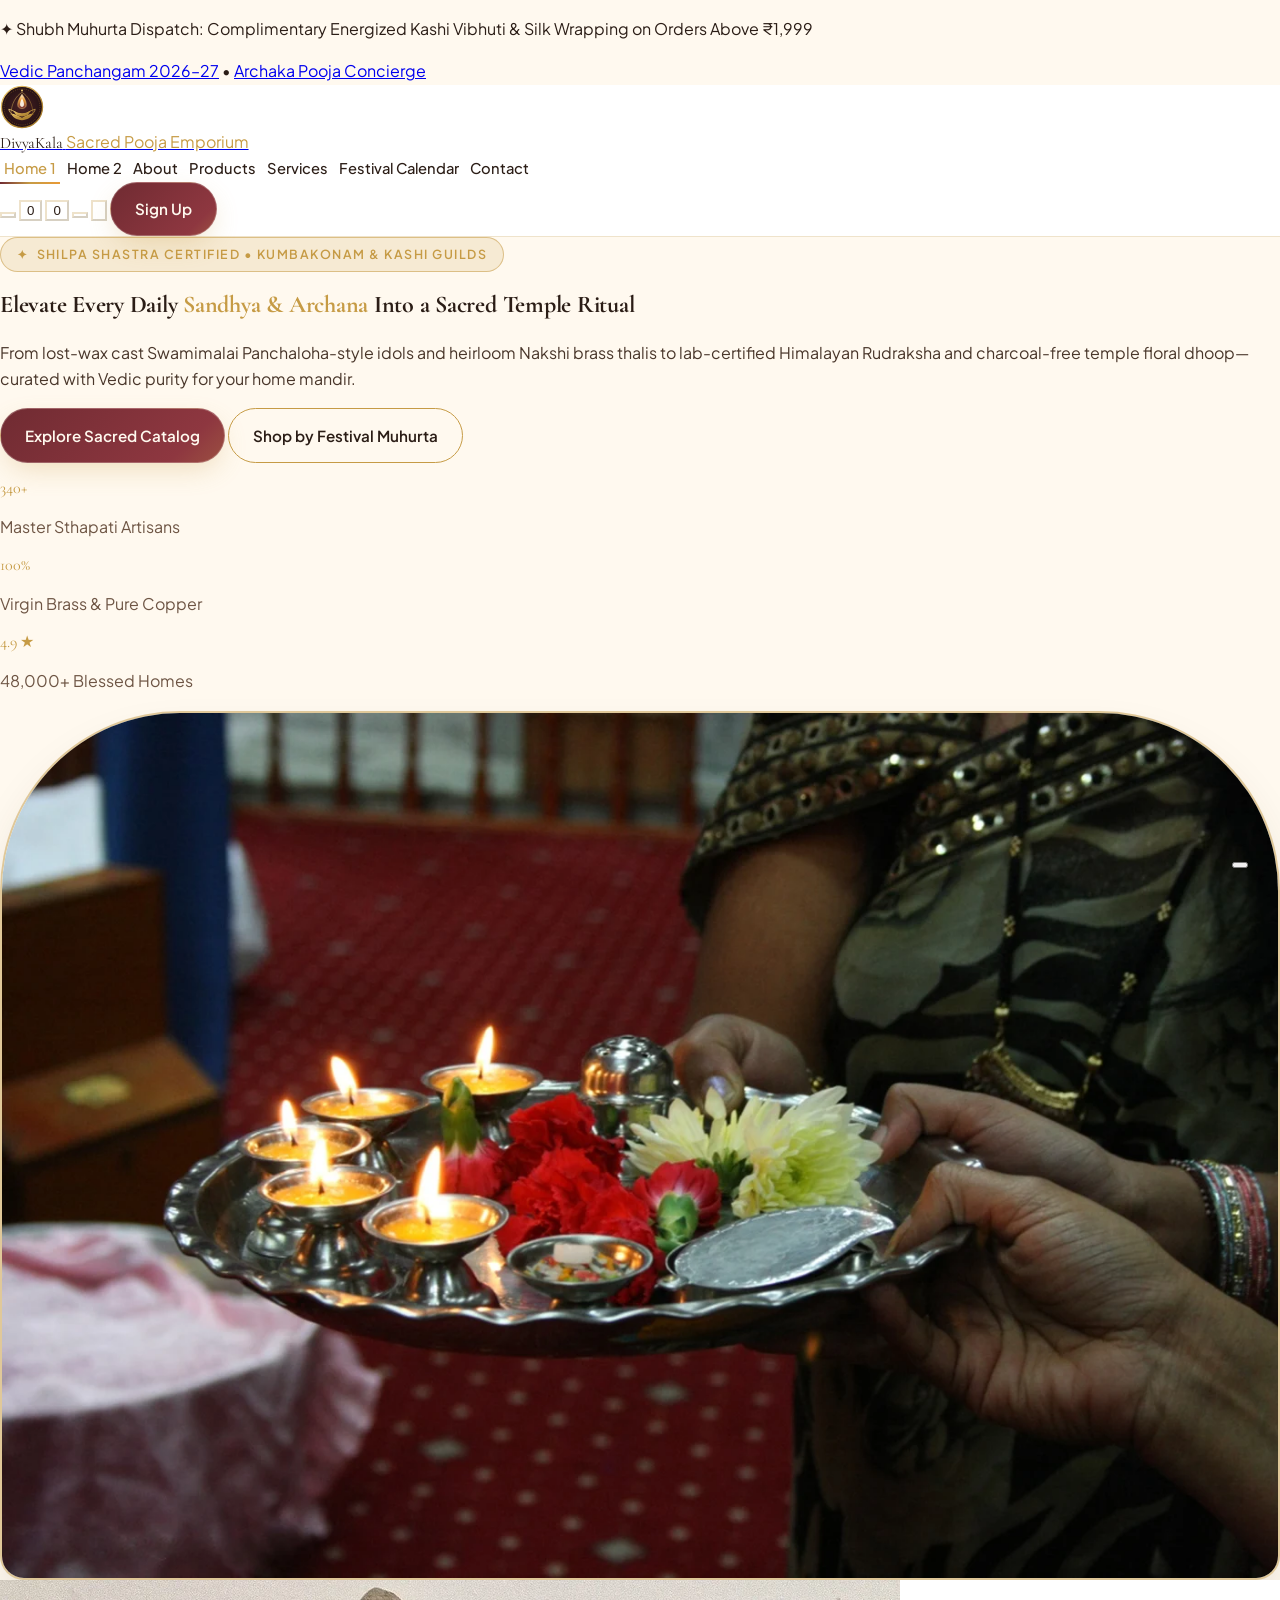
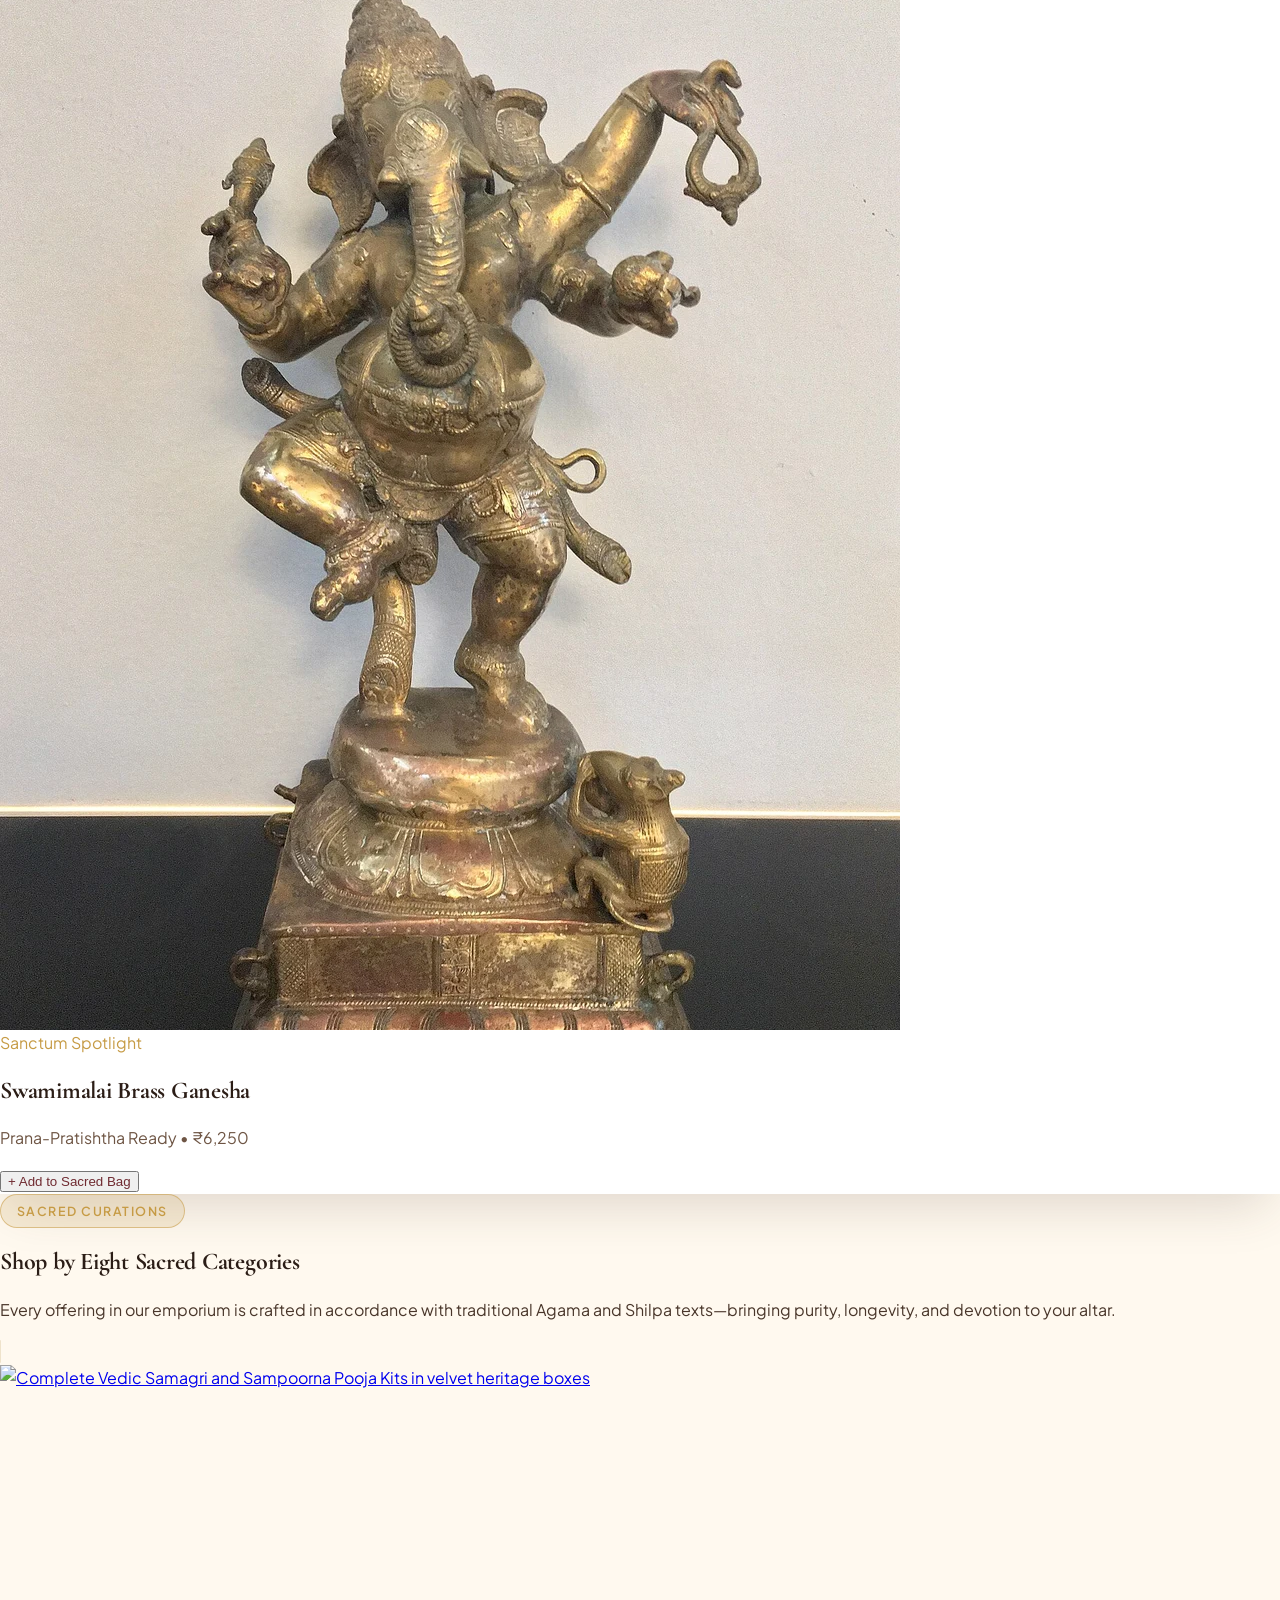
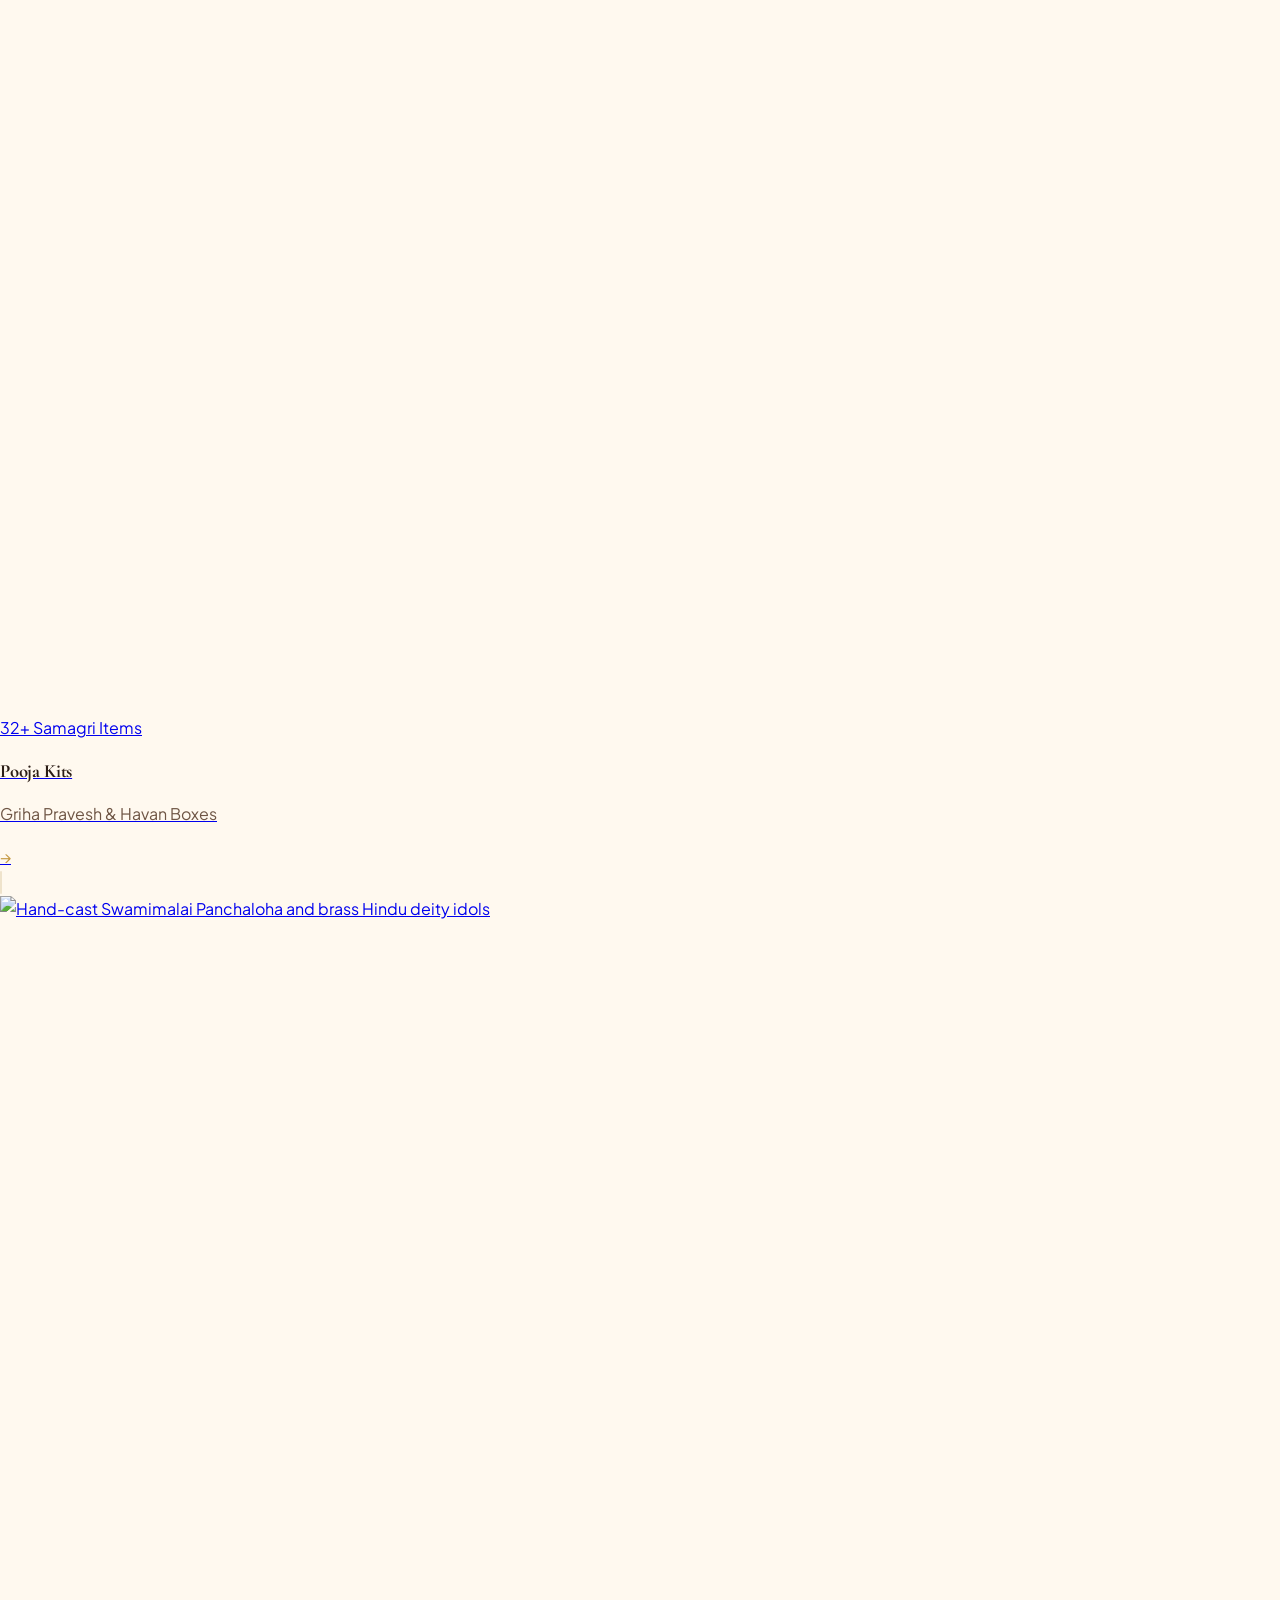
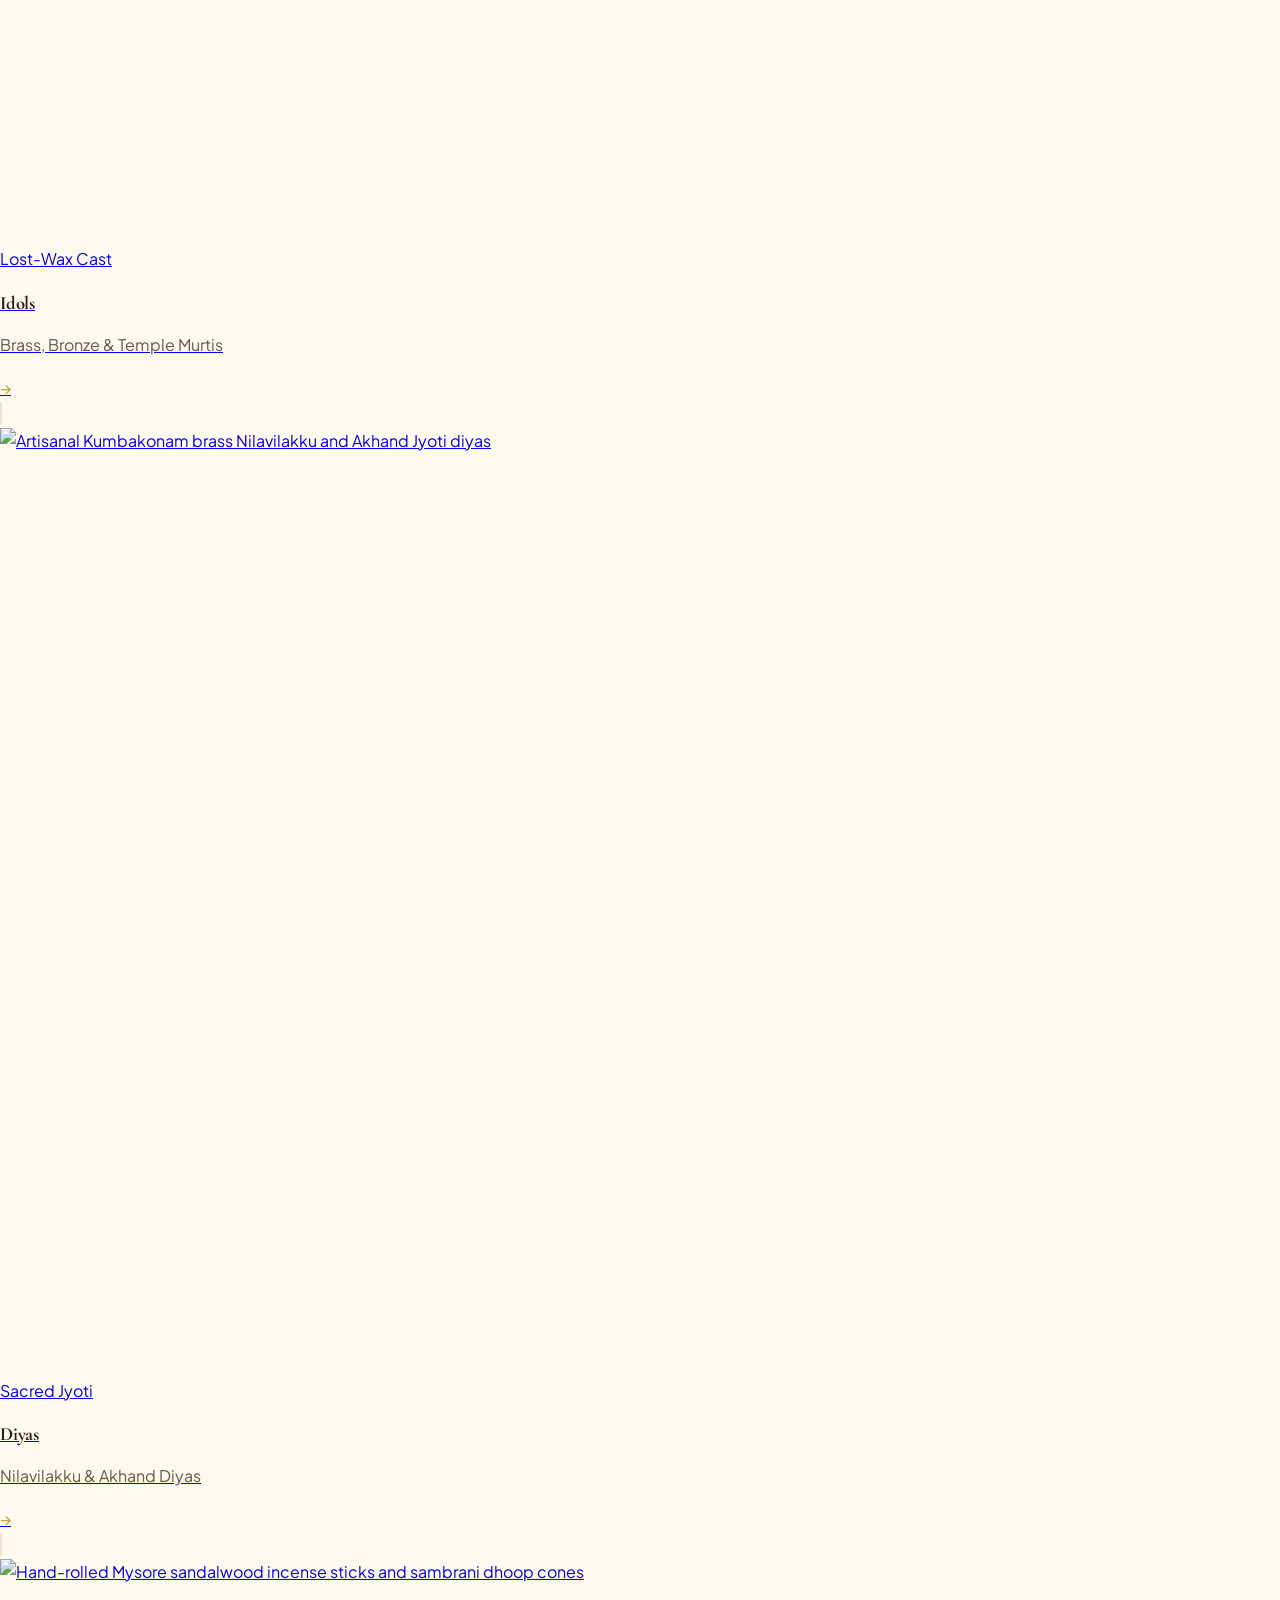
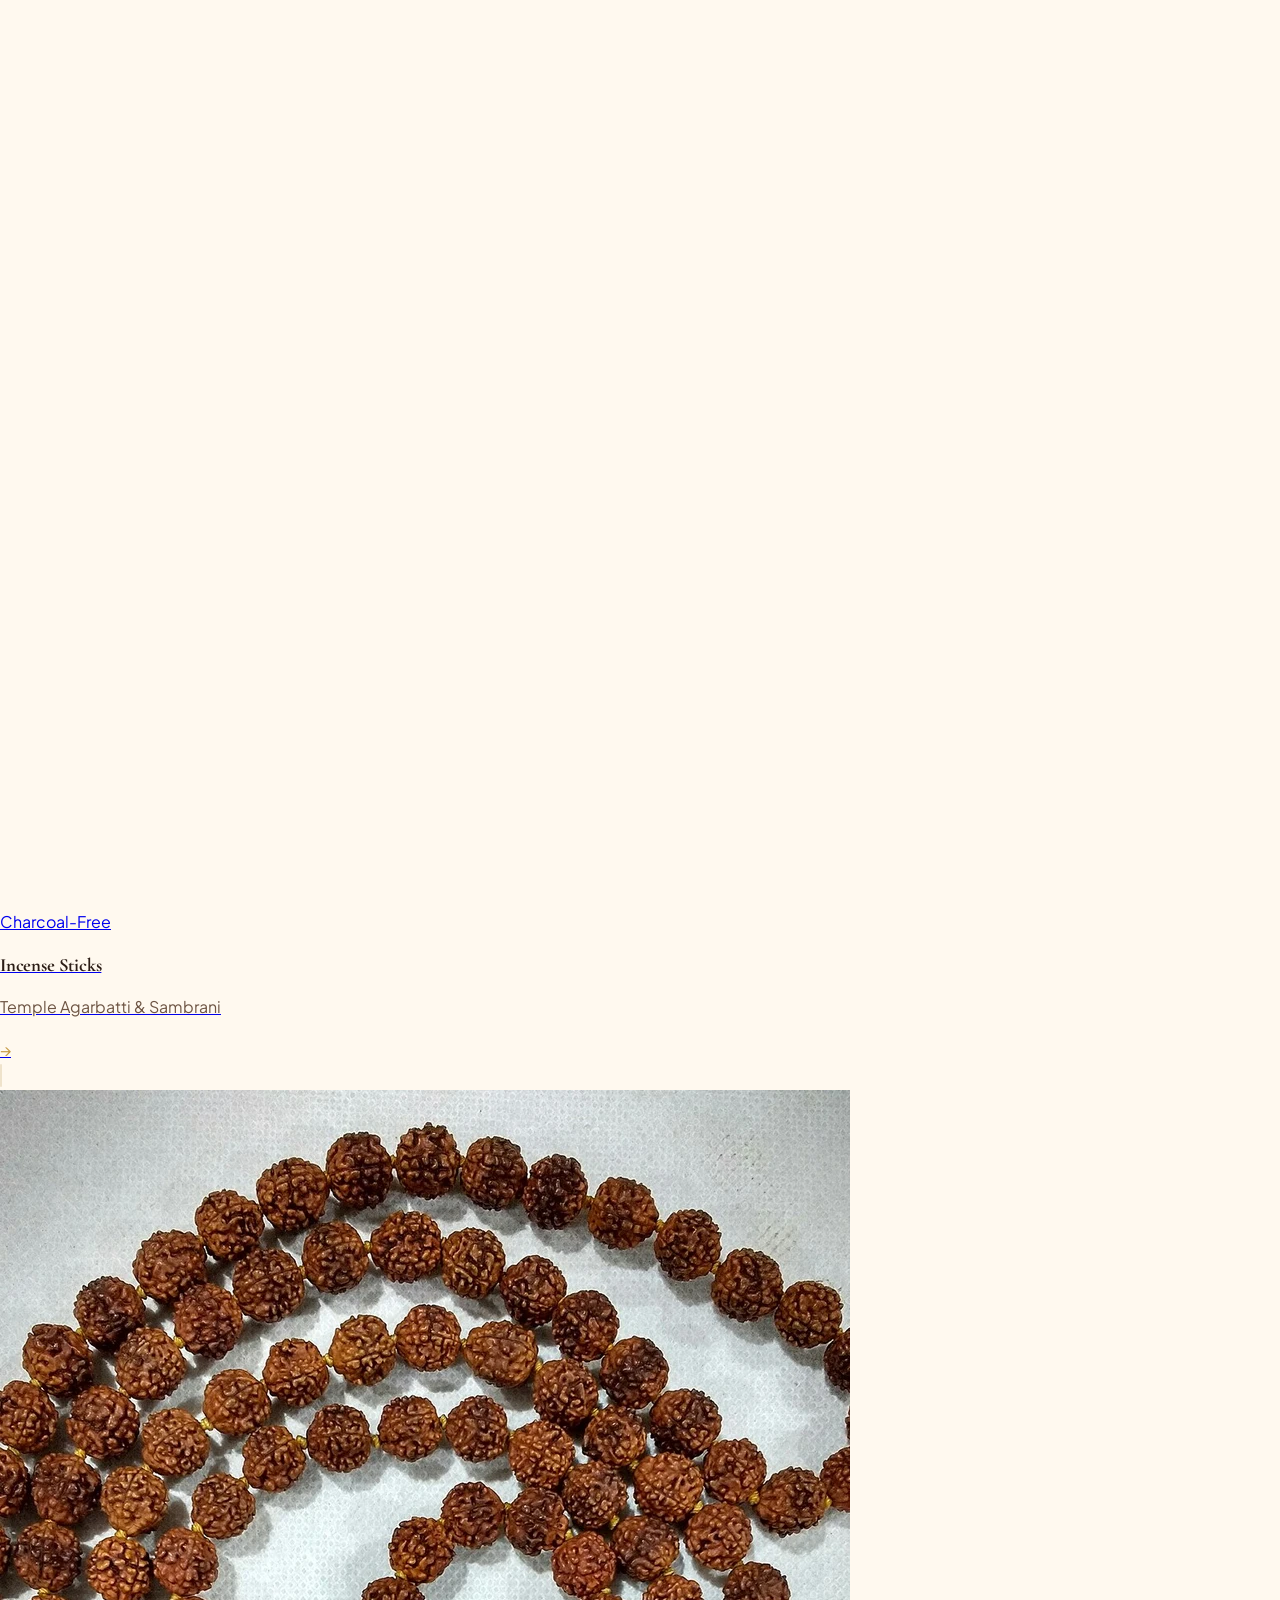
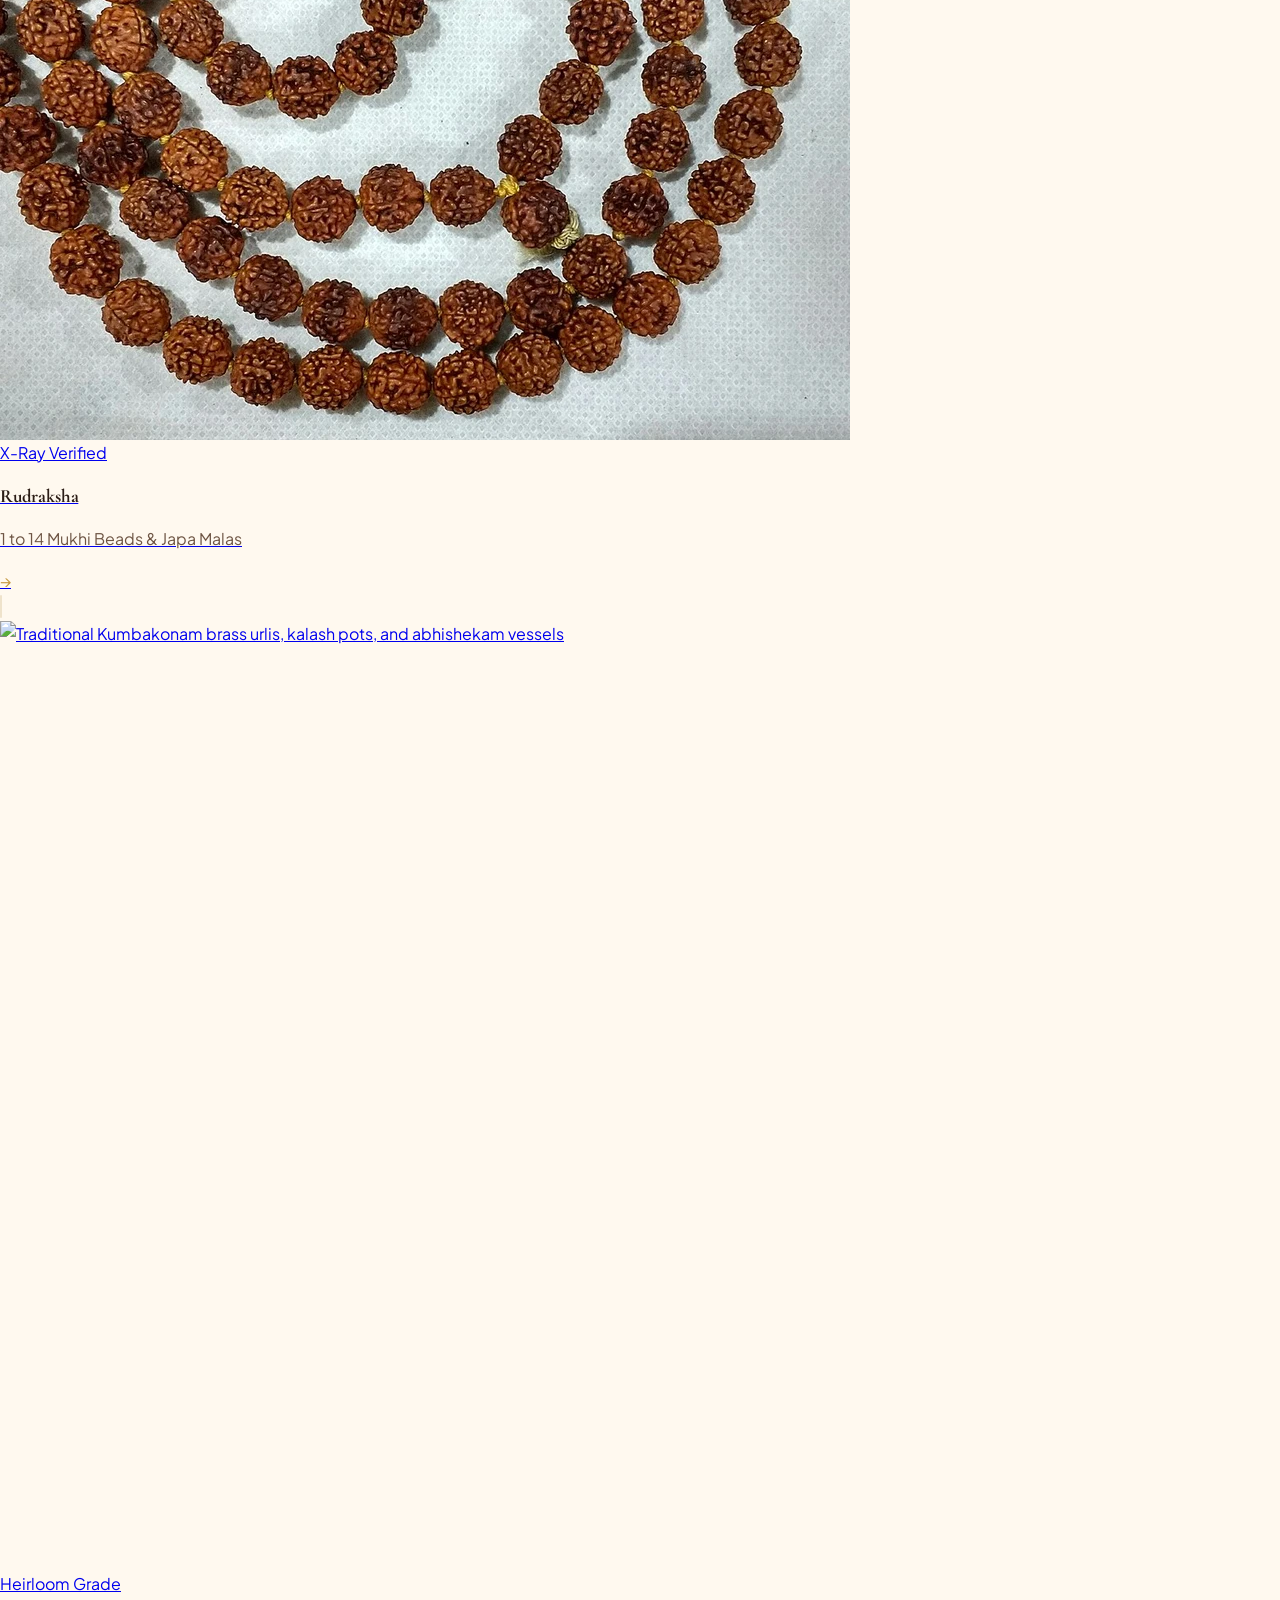
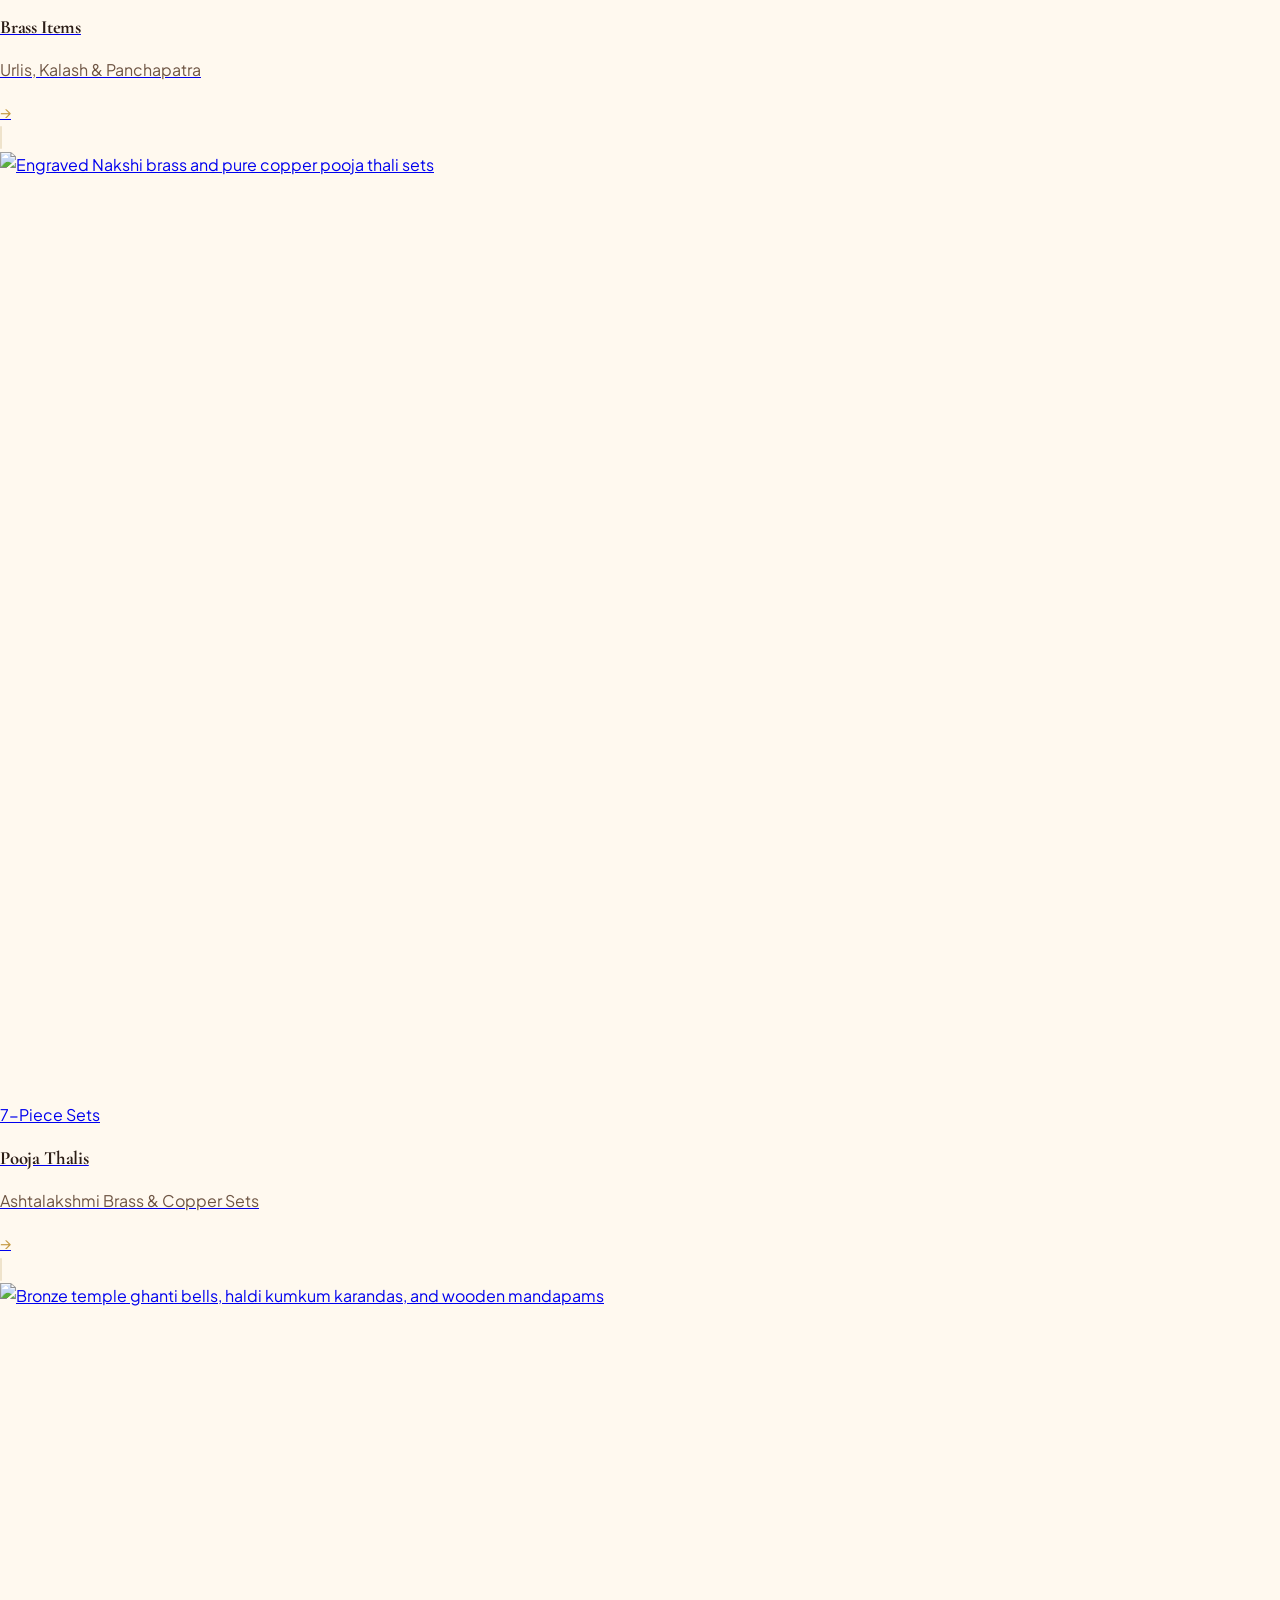
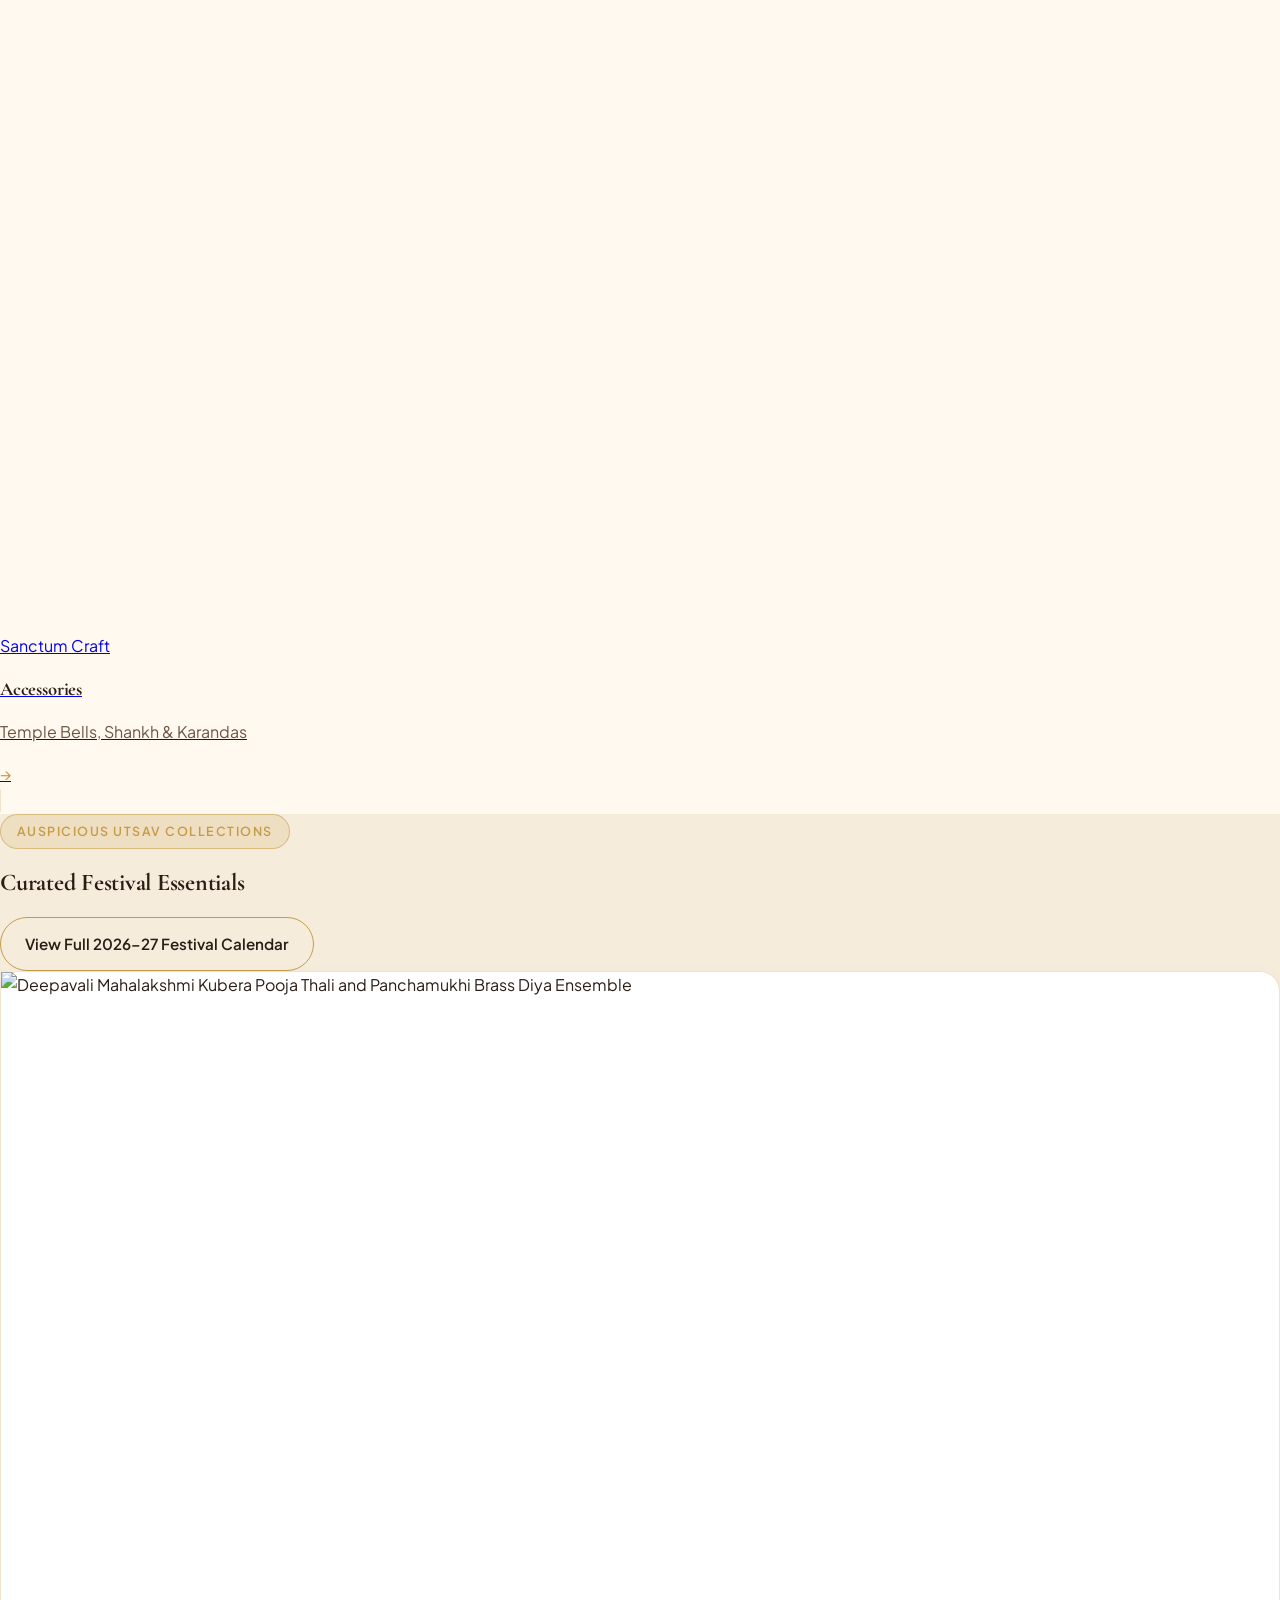
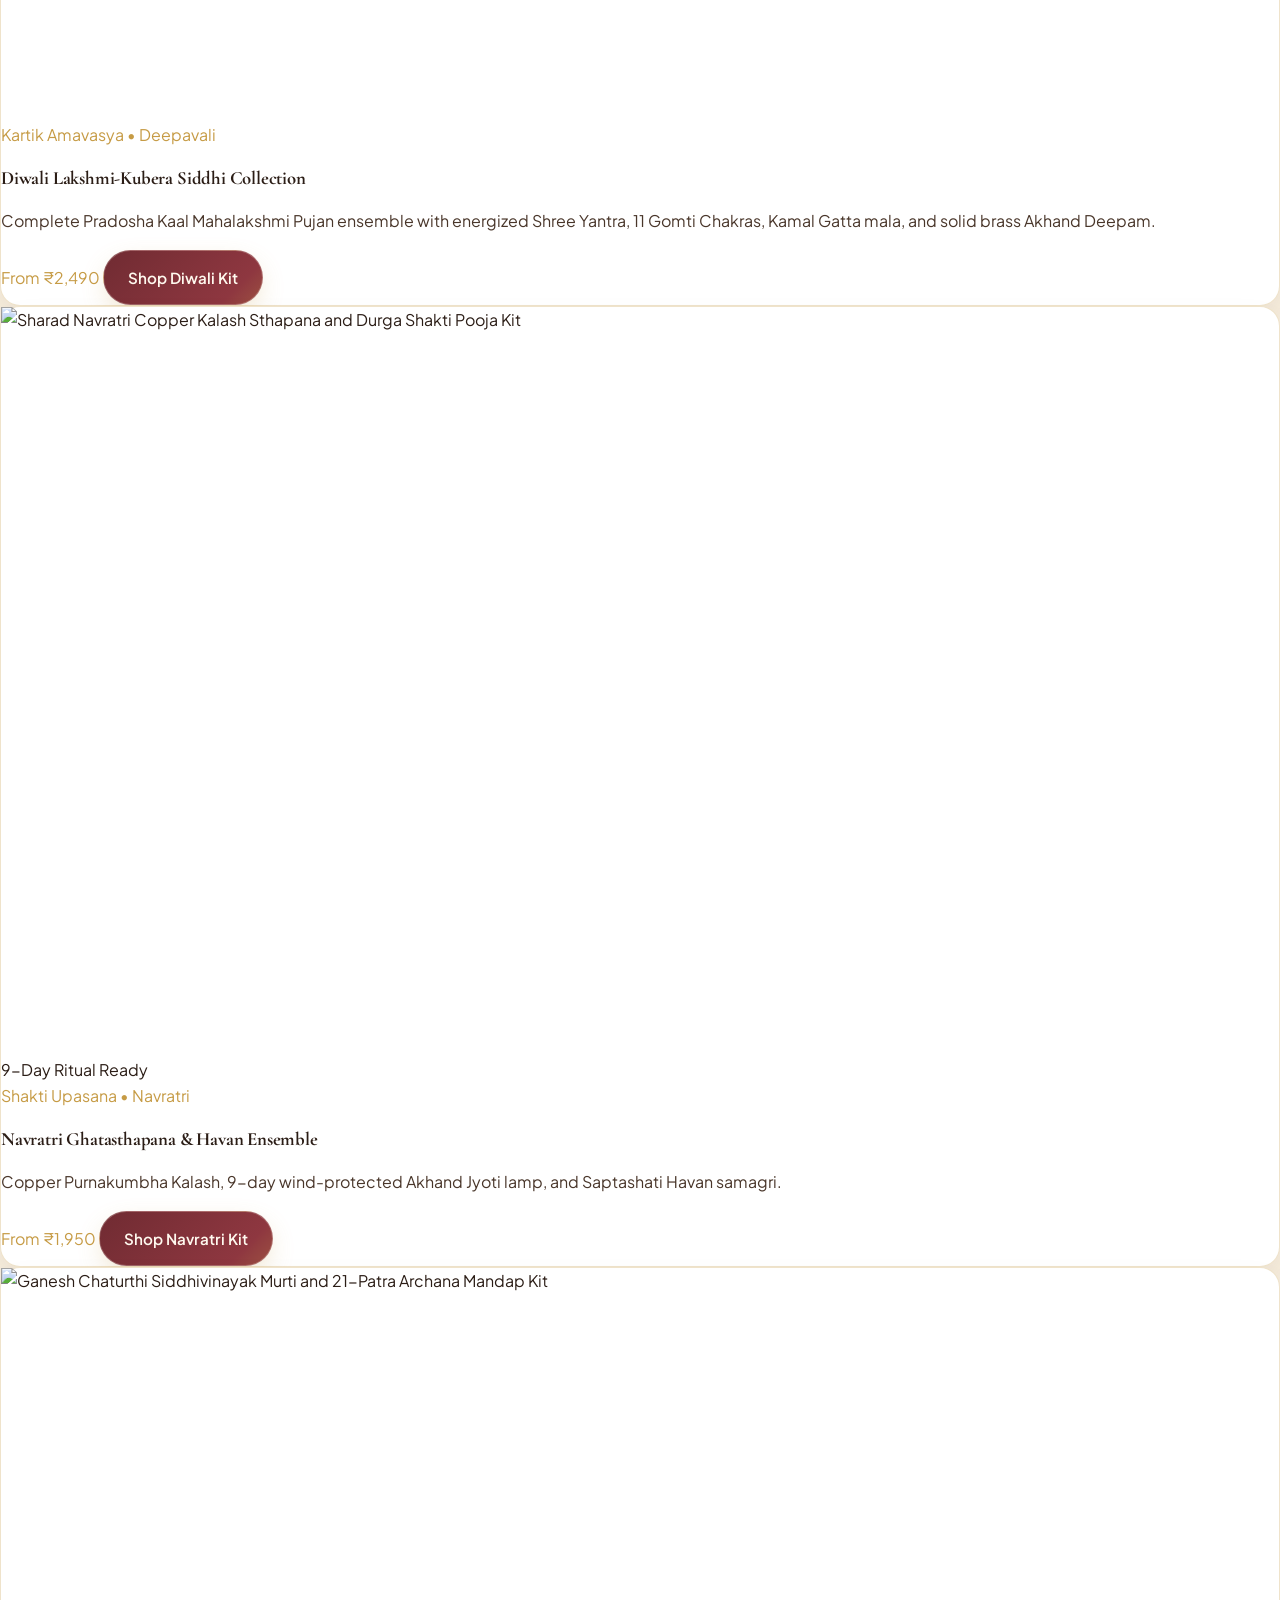
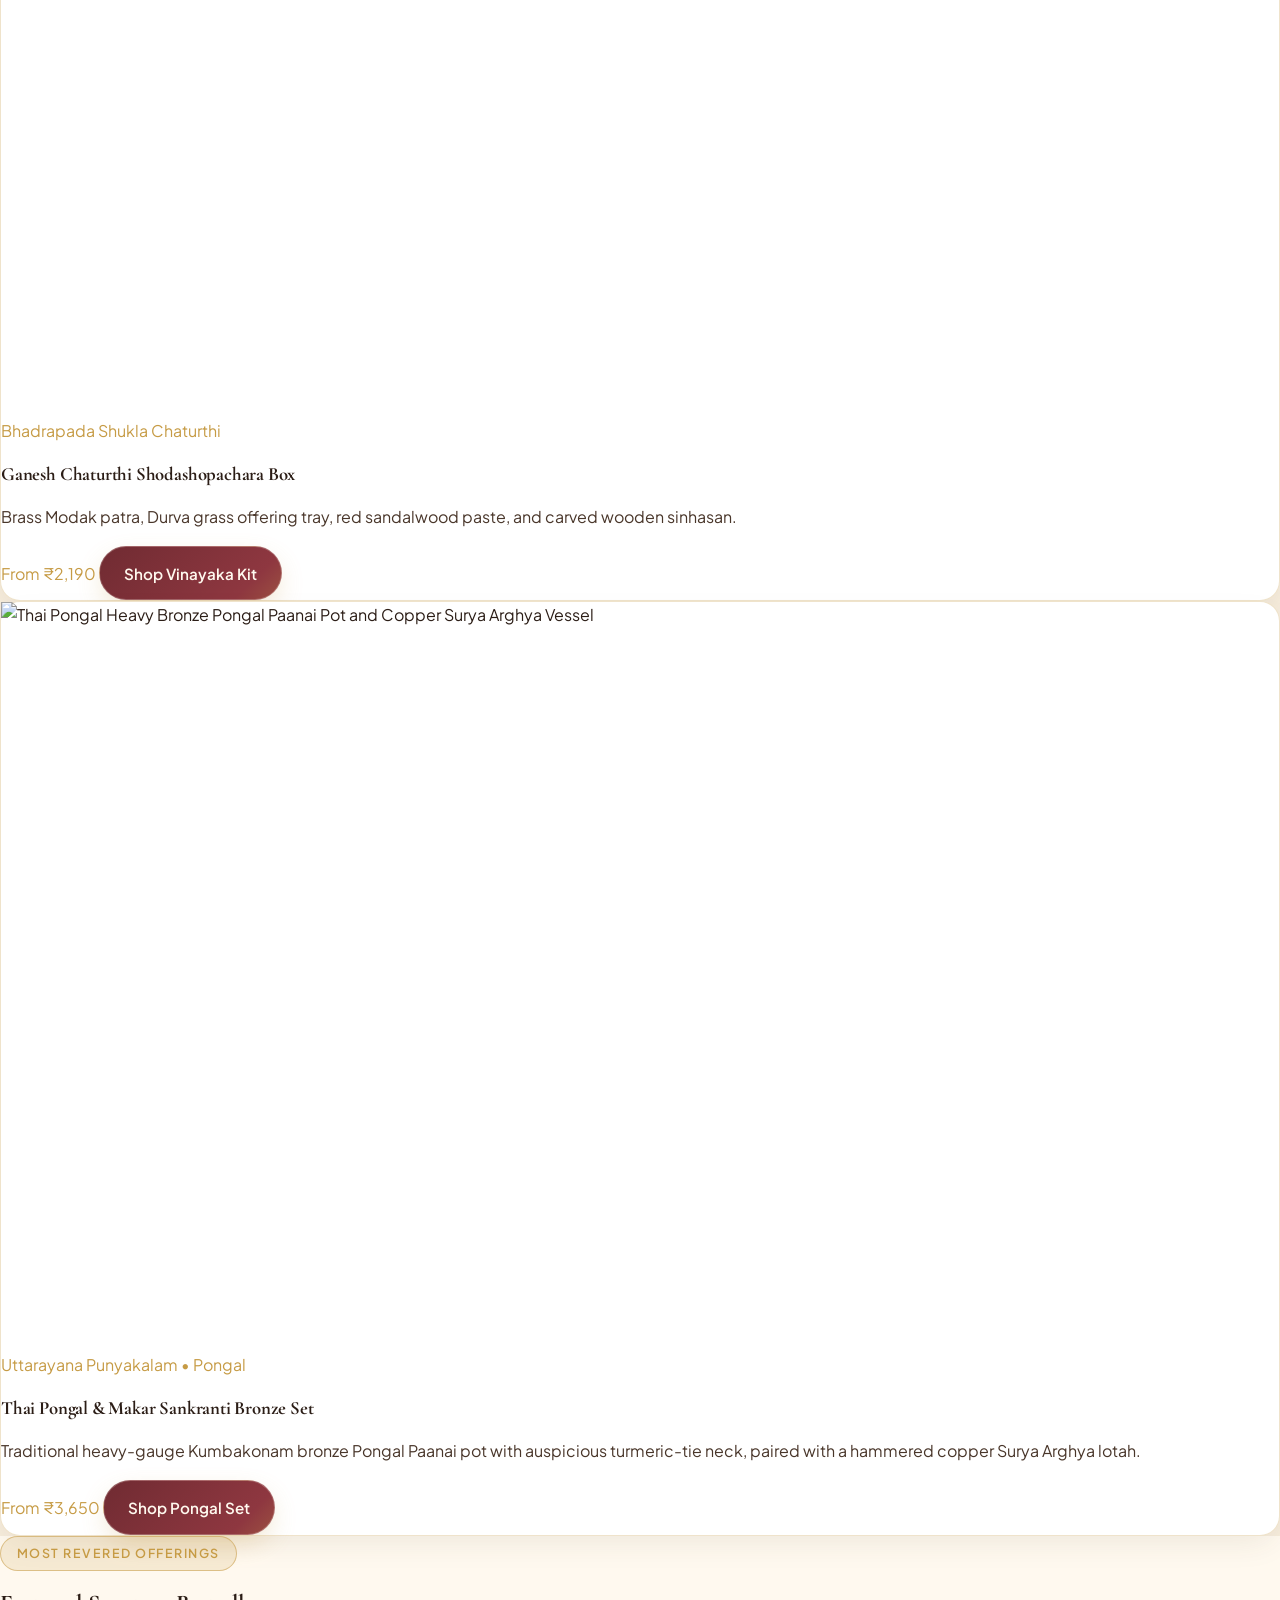
==== commit 83726928: "Align category cards to exactly 2 lines (title and single-line subtitle) across desktop view" ====
--- a/index.html
+++ b/index.html
@@ -360,11 +360,11 @@
                 class="absolute top-3 left-3 px-3 py-1 rounded-full text-xs font-bold bg-[#702B32] text-[#FFF9EF] z-10 shadow-md">32+
                 Samagri Items</span>
             </div>
-            <div class="p-4 sm:p-5 flex-1 flex items-center justify-between gap-3 min-h-[5.5rem] sm:min-h-[6rem]">
+            <div class="p-4 sm:p-5 flex-1 flex items-center justify-between gap-3 min-h-[5rem]">
               <div class="min-w-0 flex-1">
-                <h3 class="heading-serif text-xl xl:text-2xl font-bold text-theme-primary group-hover:text-brand-gold transition truncate min-h-[1.75rem] flex items-center">
+                <h3 class="heading-serif text-xl xl:text-2xl font-bold text-theme-primary group-hover:text-brand-gold transition truncate flex items-center">
                   Pooja Kits</h3>
-                <p class="text-xs text-theme-muted mt-0.5 line-clamp-2 min-h-[2.25rem] sm:min-h-[2.5rem] leading-relaxed">Griha Pravesh, Vrat &amp; Havan Boxes</p>
+                <p class="text-xs text-theme-muted mt-0.5 truncate leading-relaxed">Griha Pravesh &amp; Havan Boxes</p>
               </div>
               <span
                 class="w-9 h-9 rounded-full border border-theme-strong flex items-center justify-center text-brand-gold shrink-0 transition-all duration-300 group-hover:border-theme-strong group-hover:bg-theme-secondary group-hover:translate-x-1"
@@ -383,11 +383,11 @@
                 class="absolute top-3 left-3 px-3 py-1 rounded-full text-xs font-bold bg-[#702B32] text-[#FFF9EF] z-10 shadow-md">Lost-Wax
                 Cast</span>
             </div>
-            <div class="p-4 sm:p-5 flex-1 flex items-center justify-between gap-3 min-h-[5.5rem] sm:min-h-[6rem]">
+            <div class="p-4 sm:p-5 flex-1 flex items-center justify-between gap-3 min-h-[5rem]">
               <div class="min-w-0 flex-1">
-                <h3 class="heading-serif text-xl xl:text-2xl font-bold text-theme-primary group-hover:text-brand-gold transition truncate min-h-[1.75rem] flex items-center">
+                <h3 class="heading-serif text-xl xl:text-2xl font-bold text-theme-primary group-hover:text-brand-gold transition truncate flex items-center">
                   Idols</h3>
-                <p class="text-xs text-theme-muted mt-0.5 line-clamp-2 min-h-[2.25rem] sm:min-h-[2.5rem] leading-relaxed">Brass, Bronze &amp; Panchaloha Murtis</p>
+                <p class="text-xs text-theme-muted mt-0.5 truncate leading-relaxed">Brass, Bronze &amp; Temple Murtis</p>
               </div>
               <span
                 class="w-9 h-9 rounded-full border border-theme-strong flex items-center justify-center text-brand-gold shrink-0 transition-all duration-300 group-hover:border-theme-strong group-hover:bg-theme-secondary group-hover:translate-x-1"
@@ -406,11 +406,11 @@
                 class="absolute top-3 left-3 px-3 py-1 rounded-full text-xs font-bold bg-[#702B32] text-[#FFF9EF] z-10 shadow-md">Sacred
                 Jyoti</span>
             </div>
-            <div class="p-4 sm:p-5 flex-1 flex items-center justify-between gap-3 min-h-[5.5rem] sm:min-h-[6rem]">
+            <div class="p-4 sm:p-5 flex-1 flex items-center justify-between gap-3 min-h-[5rem]">
               <div class="min-w-0 flex-1">
-                <h3 class="heading-serif text-xl xl:text-2xl font-bold text-theme-primary group-hover:text-brand-gold transition truncate min-h-[1.75rem] flex items-center">
+                <h3 class="heading-serif text-xl xl:text-2xl font-bold text-theme-primary group-hover:text-brand-gold transition truncate flex items-center">
                   Diyas</h3>
-                <p class="text-xs text-theme-muted mt-0.5 line-clamp-2 min-h-[2.25rem] sm:min-h-[2.5rem] leading-relaxed">Nilavilakku, Akhand &amp; Pancharti Lamps</p>
+                <p class="text-xs text-theme-muted mt-0.5 truncate leading-relaxed">Nilavilakku &amp; Akhand Diyas</p>
               </div>
               <span
                 class="w-9 h-9 rounded-full border border-theme-strong flex items-center justify-center text-brand-gold shrink-0 transition-all duration-300 group-hover:border-theme-strong group-hover:bg-theme-secondary group-hover:translate-x-1"
@@ -427,11 +427,11 @@
               <span
                 class="absolute top-3 left-3 px-3 py-1 rounded-full text-xs font-bold bg-[#702B32] text-[#FFF9EF] z-10 shadow-md">Charcoal-Free</span>
             </div>
-            <div class="p-4 sm:p-5 flex-1 flex items-center justify-between gap-3 min-h-[5.5rem] sm:min-h-[6rem]">
+            <div class="p-4 sm:p-5 flex-1 flex items-center justify-between gap-3 min-h-[5rem]">
               <div class="min-w-0 flex-1">
-                <h3 class="heading-serif text-xl xl:text-2xl font-bold text-theme-primary group-hover:text-brand-gold transition truncate min-h-[1.75rem] flex items-center">
+                <h3 class="heading-serif text-xl xl:text-2xl font-bold text-theme-primary group-hover:text-brand-gold transition truncate flex items-center">
                   Incense Sticks</h3>
-                <p class="text-xs text-theme-muted mt-0.5 line-clamp-2 min-h-[2.25rem] sm:min-h-[2.5rem] leading-relaxed">Temple Flower Agarbatti &amp; Sambrani</p>
+                <p class="text-xs text-theme-muted mt-0.5 truncate leading-relaxed">Temple Agarbatti &amp; Sambrani</p>
               </div>
               <span
                 class="w-9 h-9 rounded-full border border-theme-strong flex items-center justify-center text-brand-gold shrink-0 transition-all duration-300 group-hover:border-theme-strong group-hover:bg-theme-secondary group-hover:translate-x-1"
@@ -449,11 +449,11 @@
                 class="absolute top-3 left-3 px-3 py-1 rounded-full text-xs font-bold bg-[#702B32] text-[#FFF9EF] z-10 shadow-md">X-Ray
                 Verified</span>
             </div>
-            <div class="p-4 sm:p-5 flex-1 flex items-center justify-between gap-3 min-h-[5.5rem] sm:min-h-[6rem]">
+            <div class="p-4 sm:p-5 flex-1 flex items-center justify-between gap-3 min-h-[5rem]">
               <div class="min-w-0 flex-1">
-                <h3 class="heading-serif text-xl xl:text-2xl font-bold text-theme-primary group-hover:text-brand-gold transition truncate min-h-[1.75rem] flex items-center">
+                <h3 class="heading-serif text-xl xl:text-2xl font-bold text-theme-primary group-hover:text-brand-gold transition truncate flex items-center">
                   Rudraksha</h3>
-                <p class="text-xs text-theme-muted mt-0.5 line-clamp-2 min-h-[2.25rem] sm:min-h-[2.5rem] leading-relaxed">1 to 14 Mukhi Beads &amp; Japa Malas</p>
+                <p class="text-xs text-theme-muted mt-0.5 truncate leading-relaxed">1 to 14 Mukhi Beads &amp; Japa Malas</p>
               </div>
               <span
                 class="w-9 h-9 rounded-full border border-theme-strong flex items-center justify-center text-brand-gold shrink-0 transition-all duration-300 group-hover:border-theme-strong group-hover:bg-theme-secondary group-hover:translate-x-1"
@@ -471,11 +471,11 @@
                 class="absolute top-3 left-3 px-3 py-1 rounded-full text-xs font-bold bg-[#702B32] text-[#FFF9EF] z-10 shadow-md">Heirloom
                 Grade</span>
             </div>
-            <div class="p-4 sm:p-5 flex-1 flex items-center justify-between gap-3 min-h-[5.5rem] sm:min-h-[6rem]">
+            <div class="p-4 sm:p-5 flex-1 flex items-center justify-between gap-3 min-h-[5rem]">
               <div class="min-w-0 flex-1">
-                <h3 class="heading-serif text-xl xl:text-2xl font-bold text-theme-primary group-hover:text-brand-gold transition truncate min-h-[1.75rem] flex items-center">
+                <h3 class="heading-serif text-xl xl:text-2xl font-bold text-theme-primary group-hover:text-brand-gold transition truncate flex items-center">
                   Brass Items</h3>
-                <p class="text-xs text-theme-muted mt-0.5 line-clamp-2 min-h-[2.25rem] sm:min-h-[2.5rem] leading-relaxed">Urlis, Kalash, Panchapatra &amp; Stands</p>
+                <p class="text-xs text-theme-muted mt-0.5 truncate leading-relaxed">Urlis, Kalash &amp; Panchapatra</p>
               </div>
               <span
                 class="w-9 h-9 rounded-full border border-theme-strong flex items-center justify-center text-brand-gold shrink-0 transition-all duration-300 group-hover:border-theme-strong group-hover:bg-theme-secondary group-hover:translate-x-1"
@@ -494,11 +494,11 @@
                 class="absolute top-3 left-3 px-3 py-1 rounded-full text-xs font-bold bg-[#702B32] text-[#FFF9EF] z-10 shadow-md">7-Piece
                 Sets</span>
             </div>
-            <div class="p-4 sm:p-5 flex-1 flex items-center justify-between gap-3 min-h-[5.5rem] sm:min-h-[6rem]">
+            <div class="p-4 sm:p-5 flex-1 flex items-center justify-between gap-3 min-h-[5rem]">
               <div class="min-w-0 flex-1">
-                <h3 class="heading-serif text-xl xl:text-2xl font-bold text-theme-primary group-hover:text-brand-gold transition truncate min-h-[1.75rem] flex items-center">
+                <h3 class="heading-serif text-xl xl:text-2xl font-bold text-theme-primary group-hover:text-brand-gold transition truncate flex items-center">
                   Pooja Thalis</h3>
-                <p class="text-xs text-theme-muted mt-0.5 line-clamp-2 min-h-[2.25rem] sm:min-h-[2.5rem] leading-relaxed">Ashtalakshmi Brass &amp; Copper Thalis</p>
+                <p class="text-xs text-theme-muted mt-0.5 truncate leading-relaxed">Ashtalakshmi Brass &amp; Copper Sets</p>
               </div>
               <span
                 class="w-9 h-9 rounded-full border border-theme-strong flex items-center justify-center text-brand-gold shrink-0 transition-all duration-300 group-hover:border-theme-strong group-hover:bg-theme-secondary group-hover:translate-x-1"
@@ -516,11 +516,11 @@
                 class="absolute top-3 left-3 px-3 py-1 rounded-full text-xs font-bold bg-[#702B32] text-[#FFF9EF] z-10 shadow-md">Sanctum
                 Craft</span>
             </div>
-            <div class="p-4 sm:p-5 flex-1 flex items-center justify-between gap-3 min-h-[5.5rem] sm:min-h-[6rem]">
+            <div class="p-4 sm:p-5 flex-1 flex items-center justify-between gap-3 min-h-[5rem]">
               <div class="min-w-0 flex-1">
-                <h3 class="heading-serif text-xl xl:text-2xl font-bold text-theme-primary group-hover:text-brand-gold transition truncate min-h-[1.75rem] flex items-center">
+                <h3 class="heading-serif text-xl xl:text-2xl font-bold text-theme-primary group-hover:text-brand-gold transition truncate flex items-center">
                   Accessories</h3>
-                <p class="text-xs text-theme-muted mt-0.5 line-clamp-2 min-h-[2.25rem] sm:min-h-[2.5rem] leading-relaxed">Temple Bells, Shankh &amp; Mandapams</p>
+                <p class="text-xs text-theme-muted mt-0.5 truncate leading-relaxed">Temple Bells, Shankh &amp; Karandas</p>
               </div>
               <span
                 class="w-9 h-9 rounded-full border border-theme-strong flex items-center justify-center text-brand-gold shrink-0 transition-all duration-300 group-hover:border-theme-strong group-hover:bg-theme-secondary group-hover:translate-x-1"
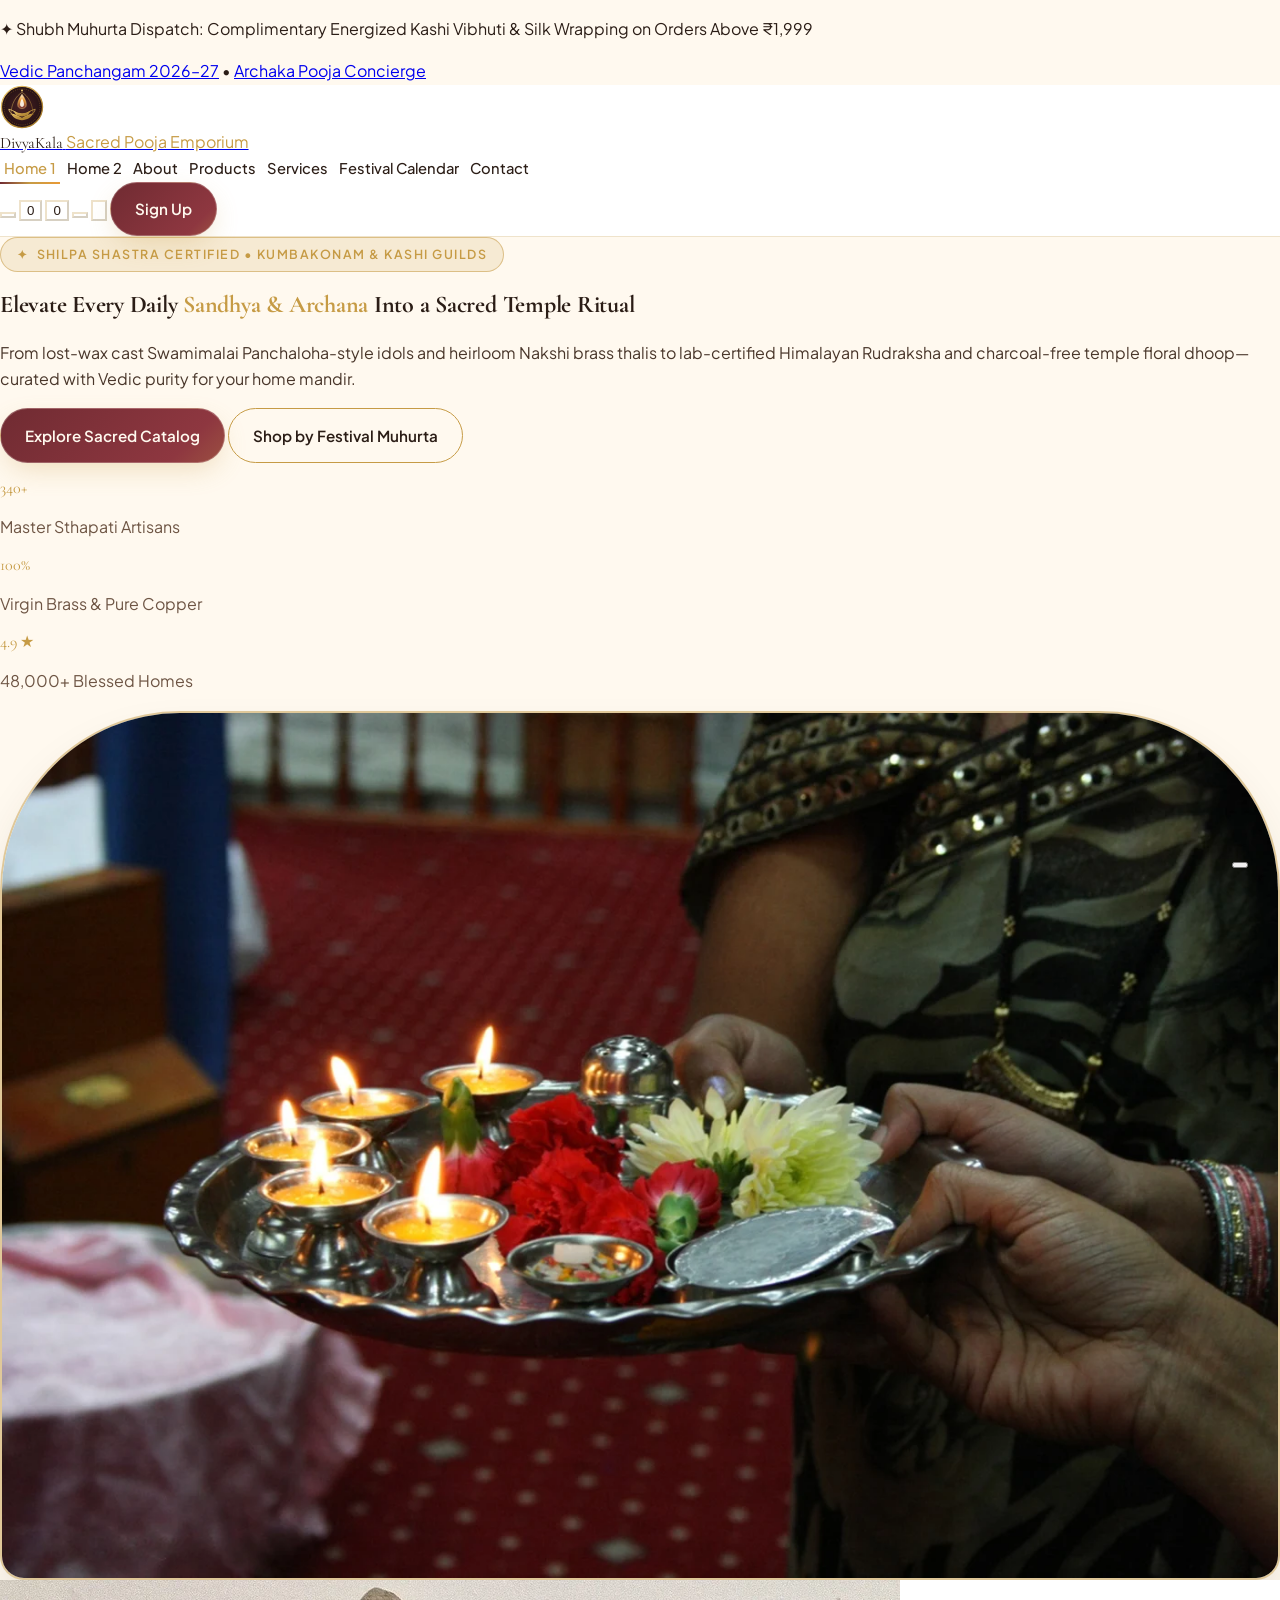
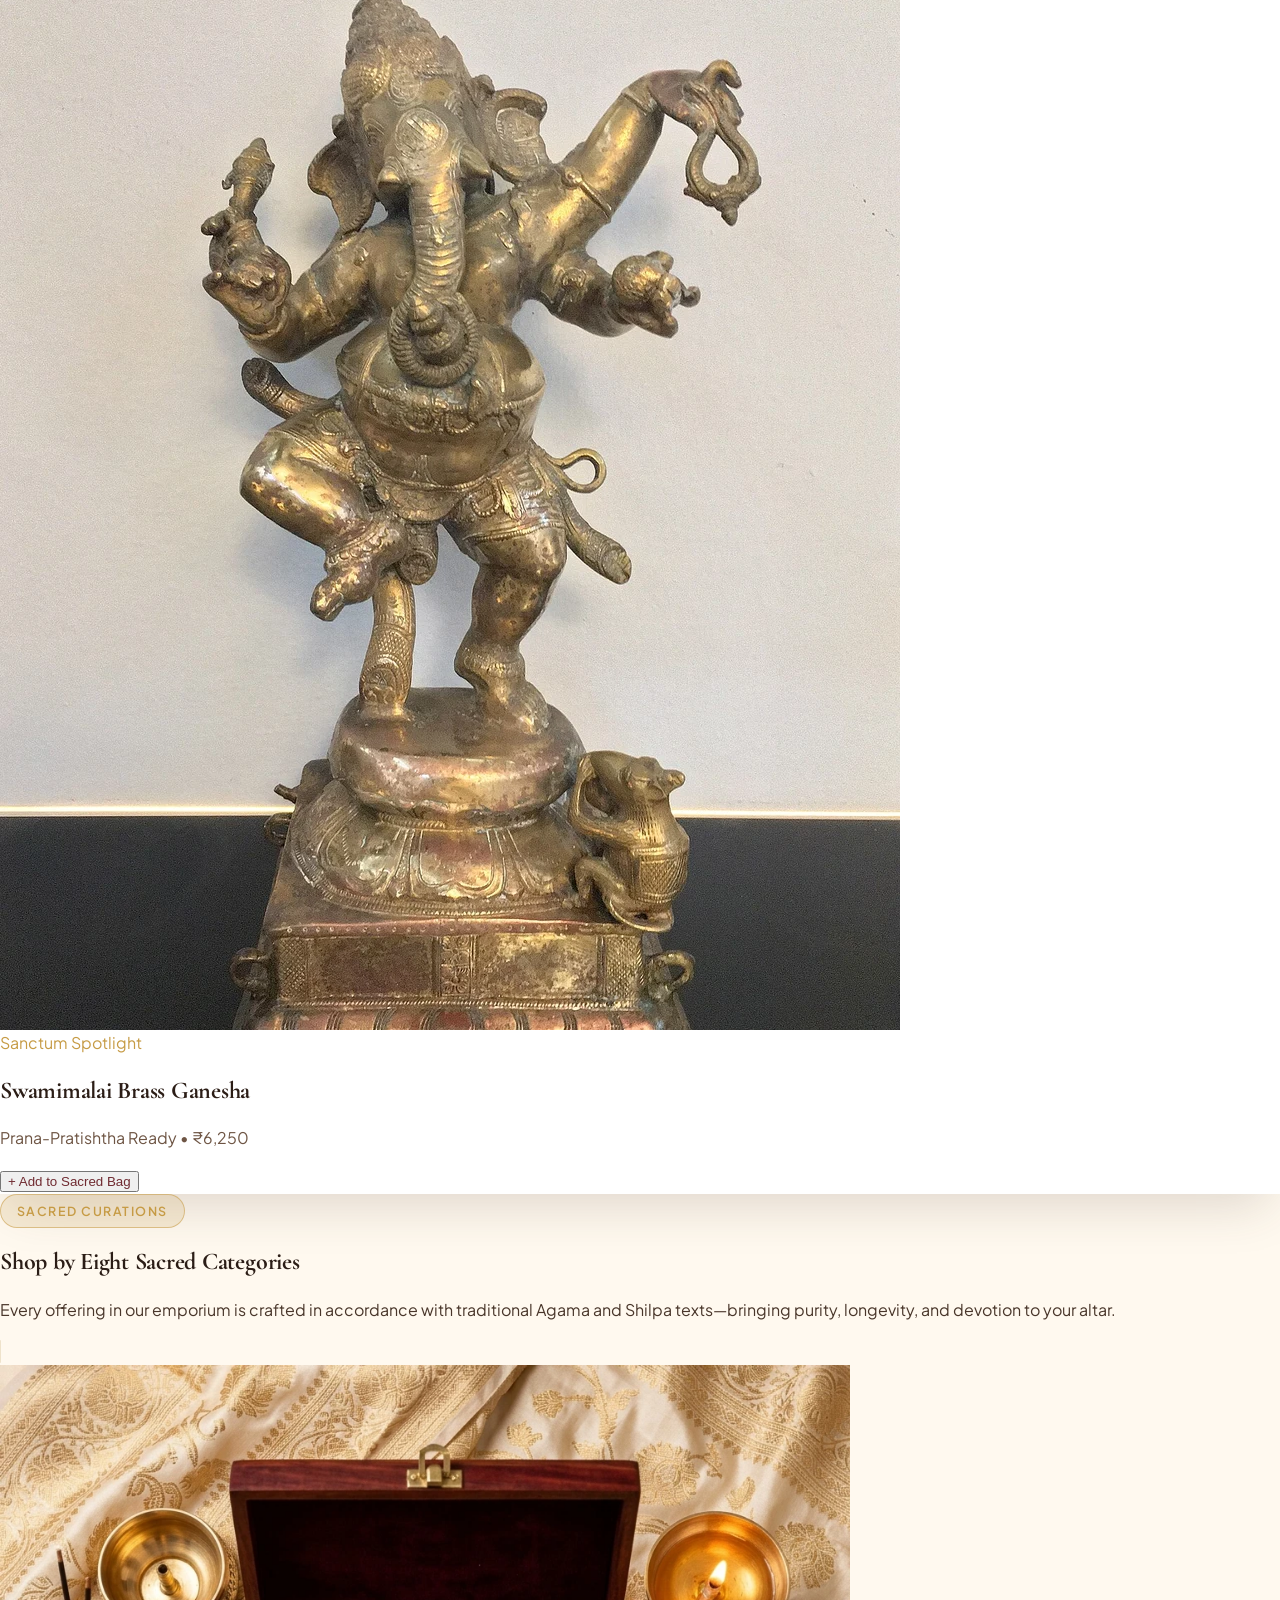
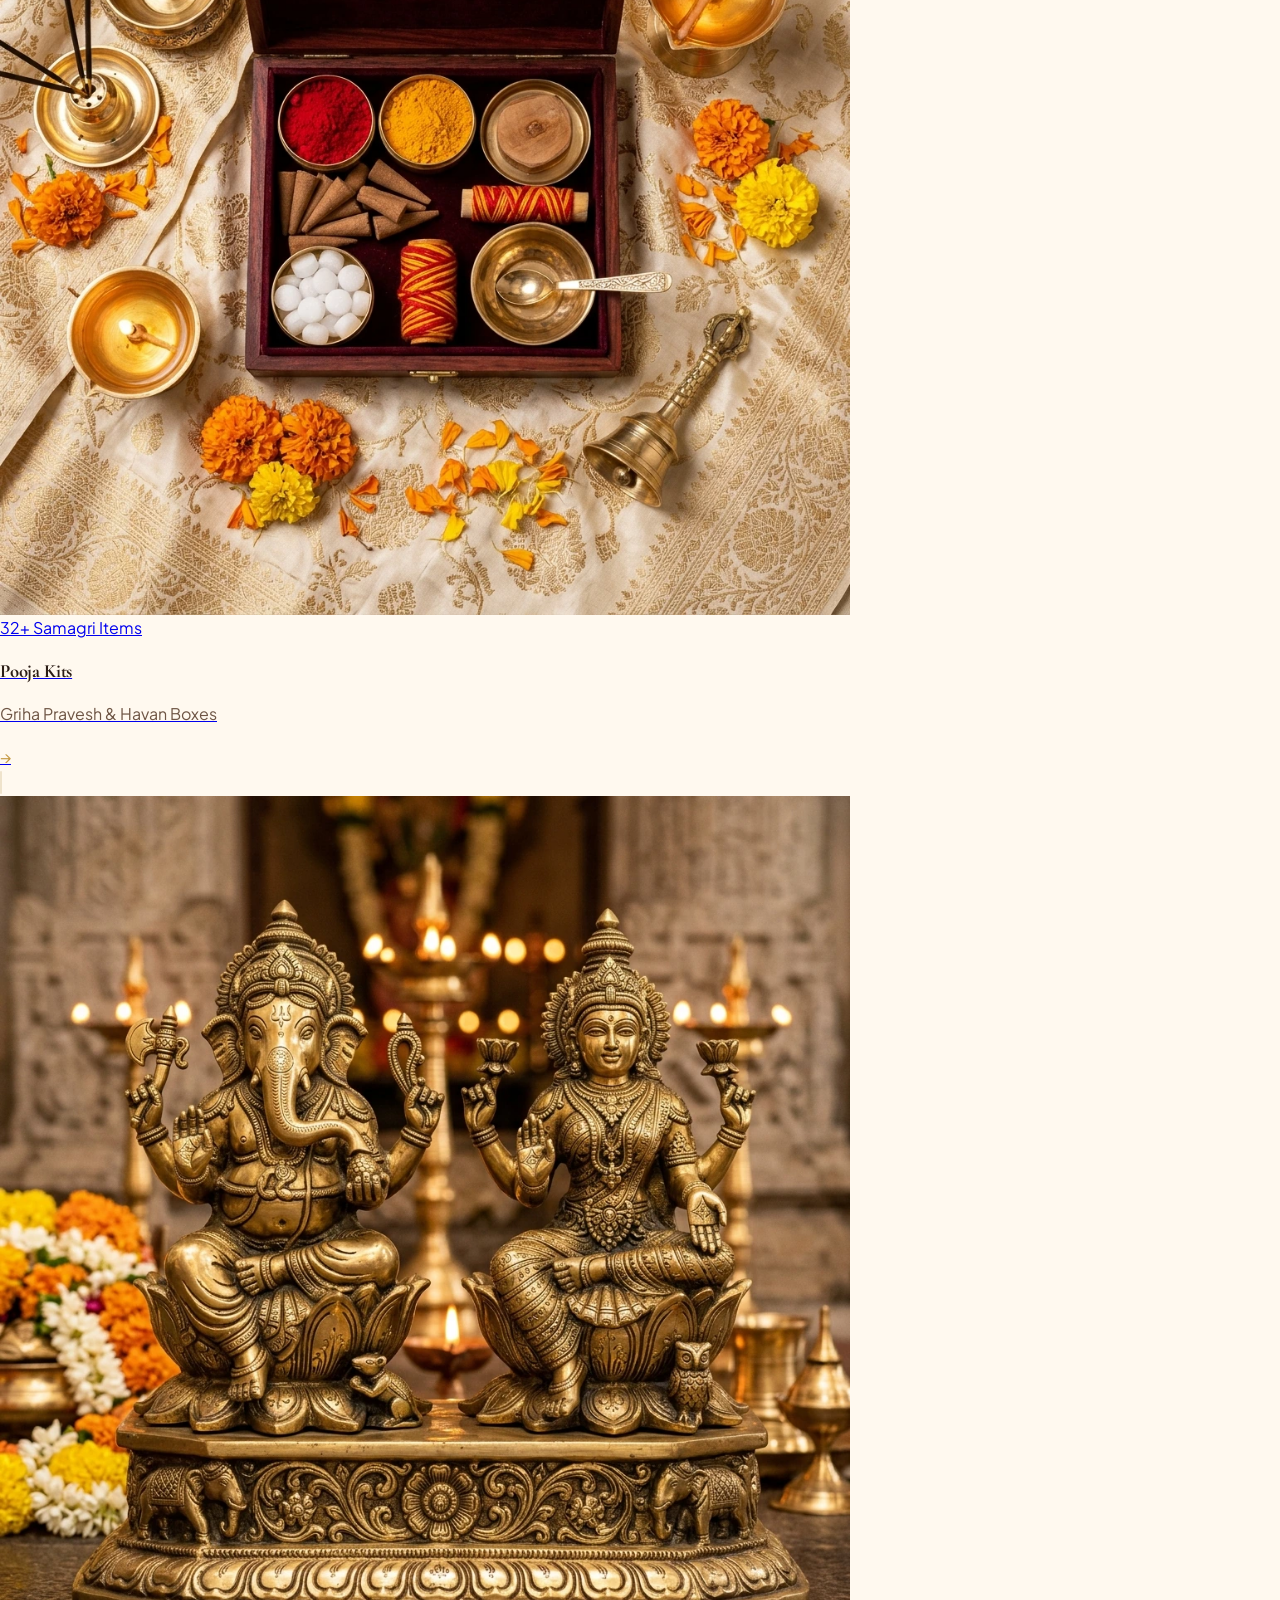
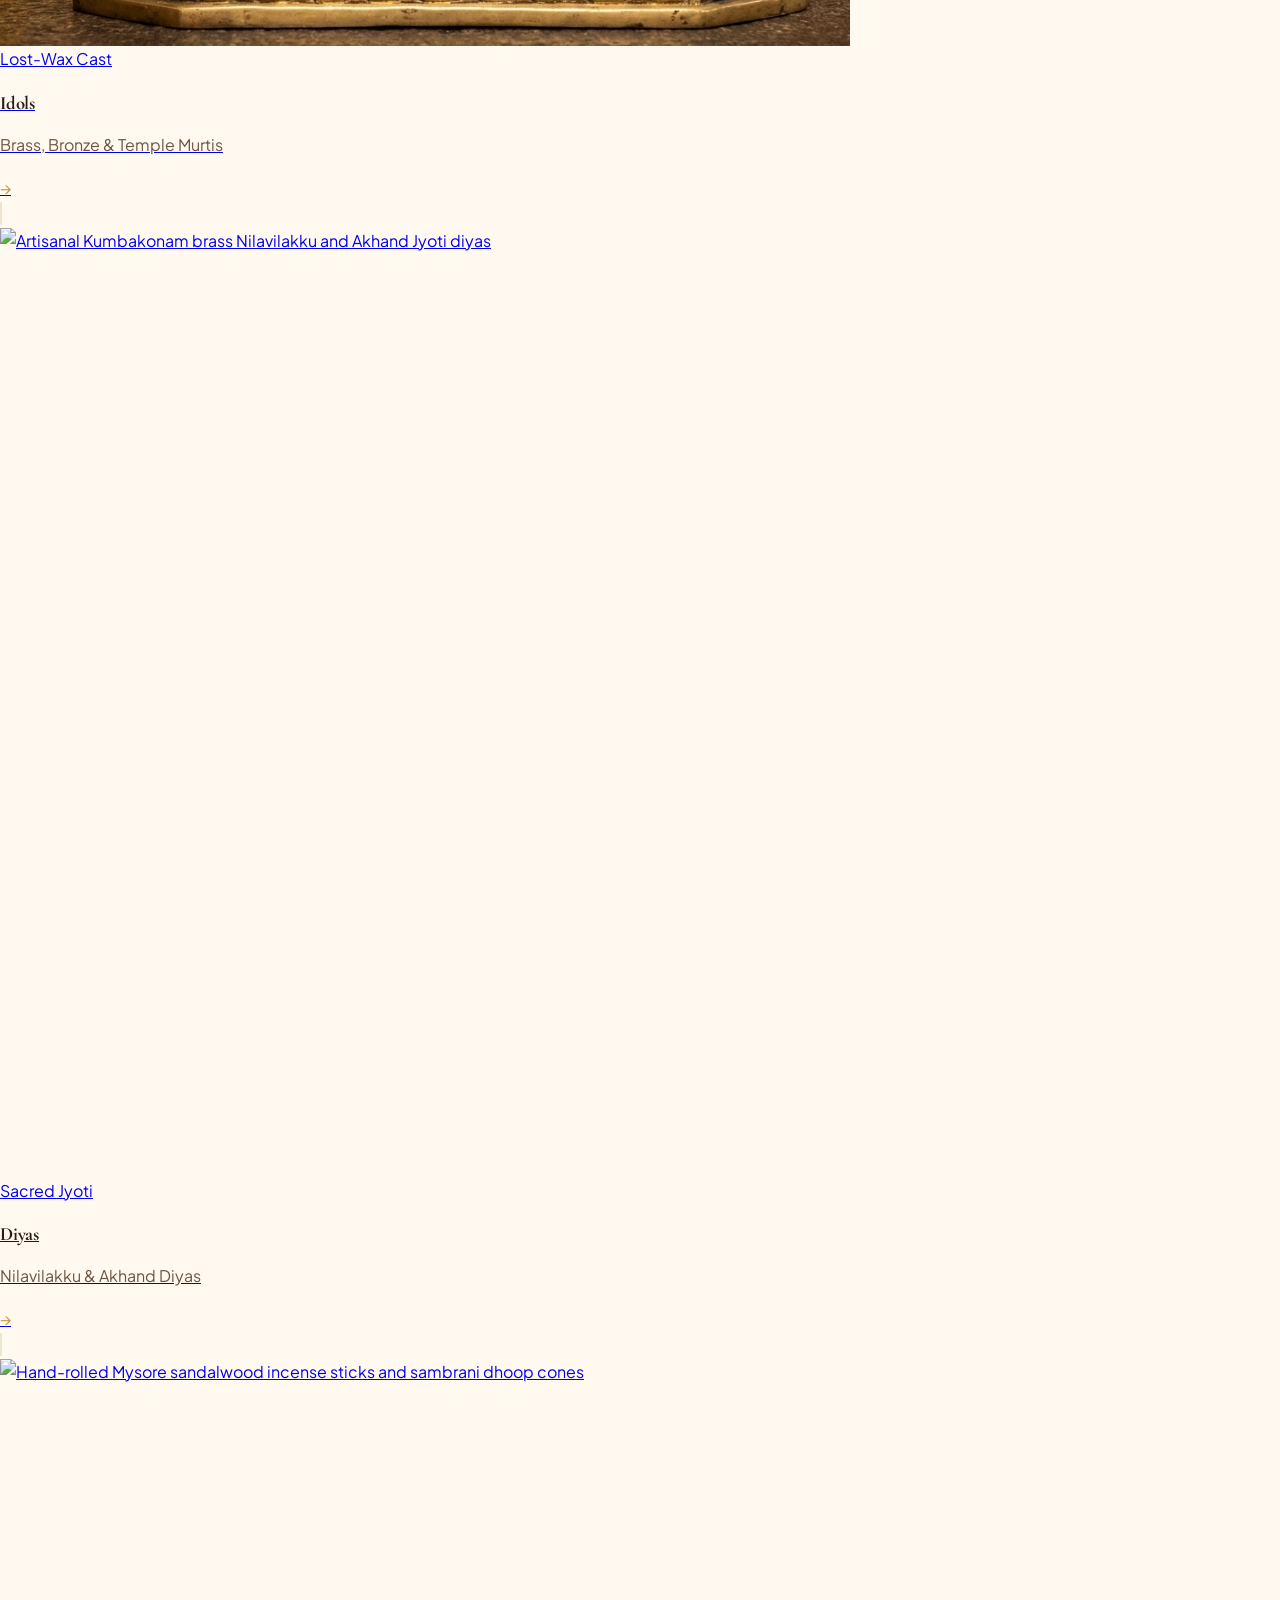
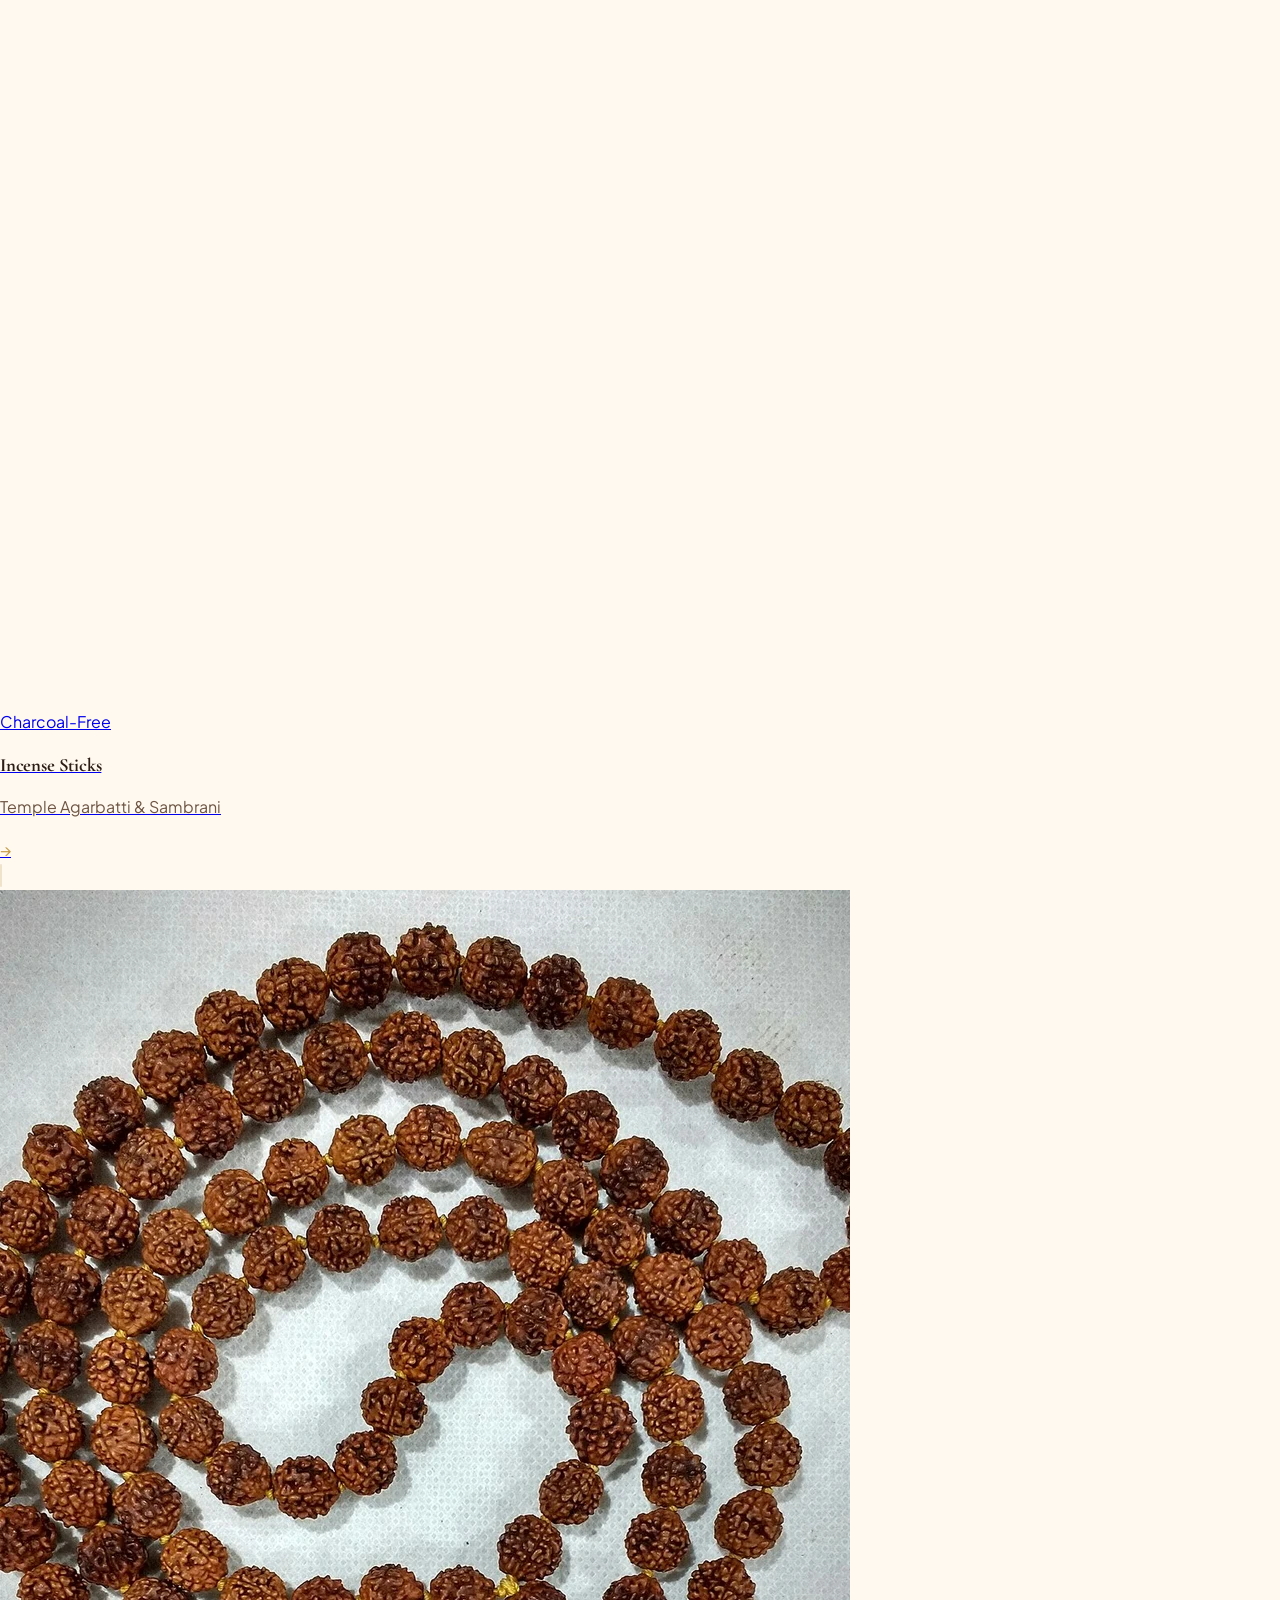
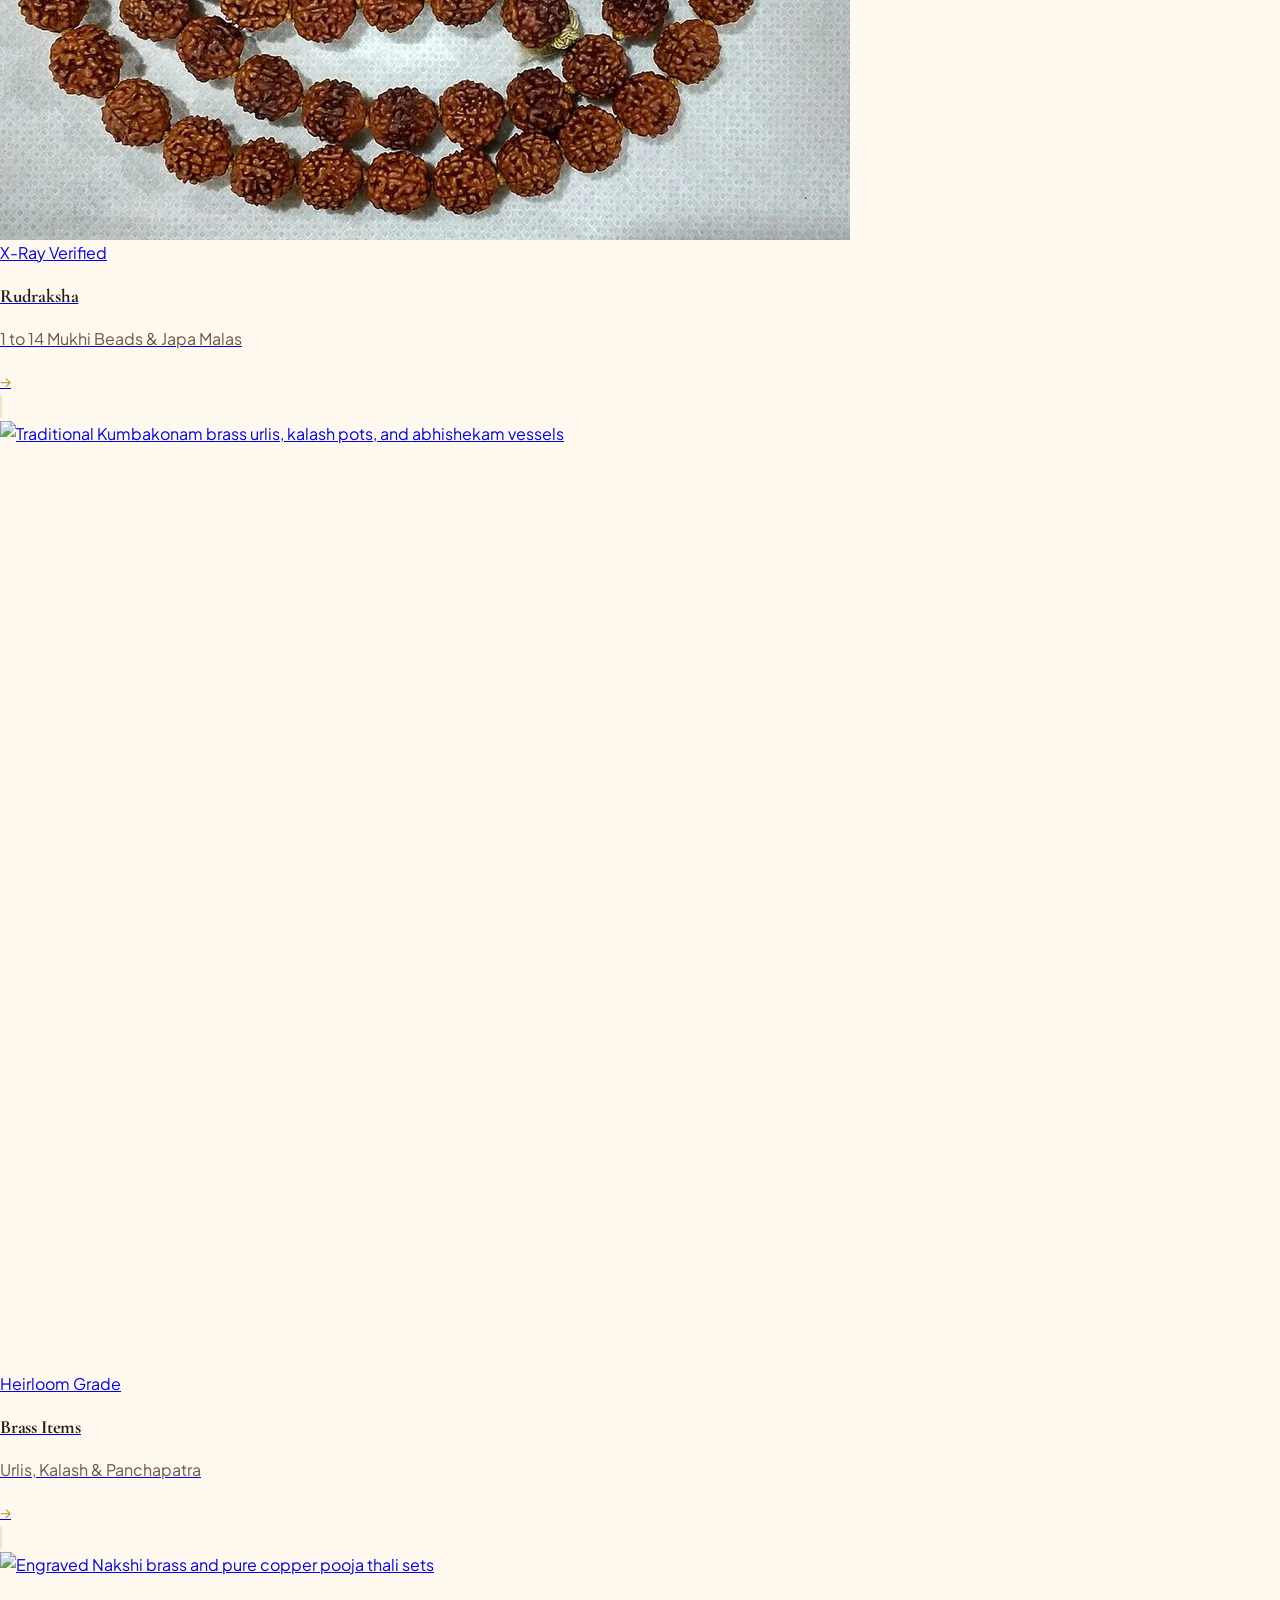
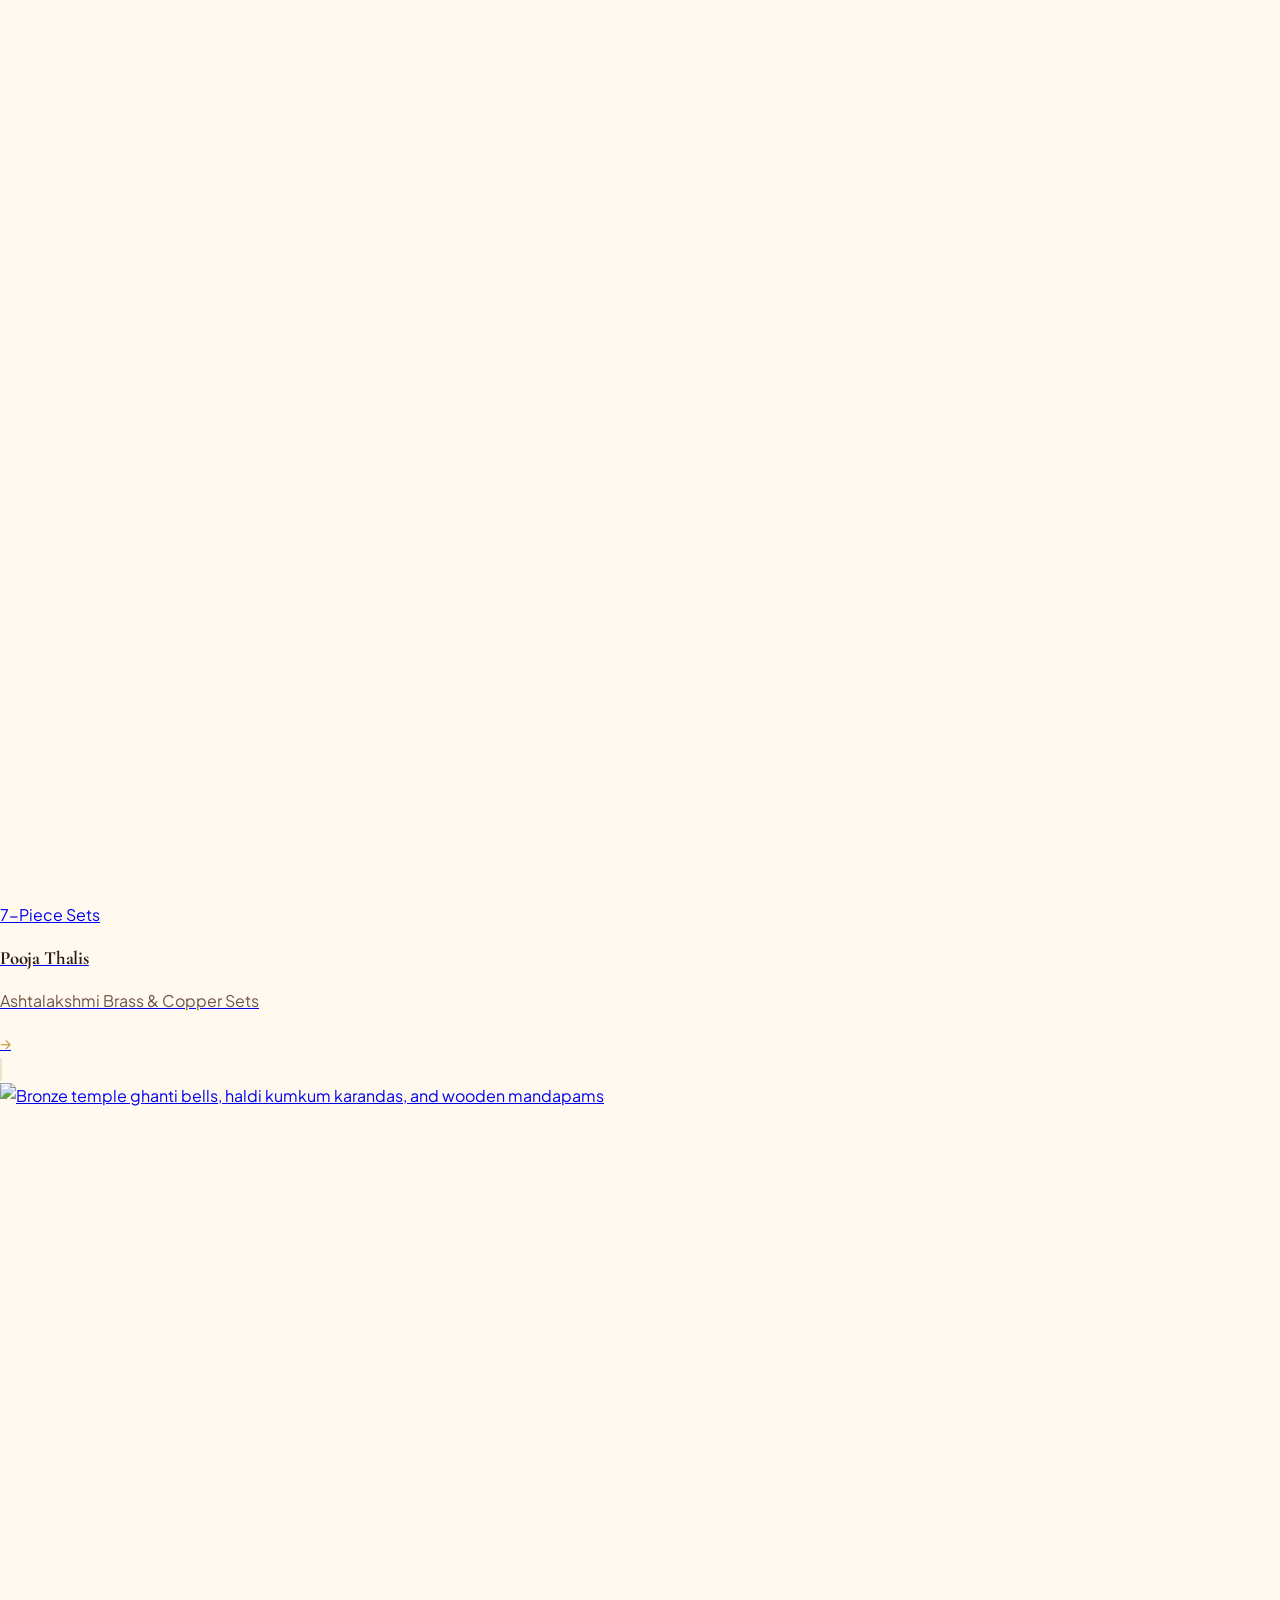
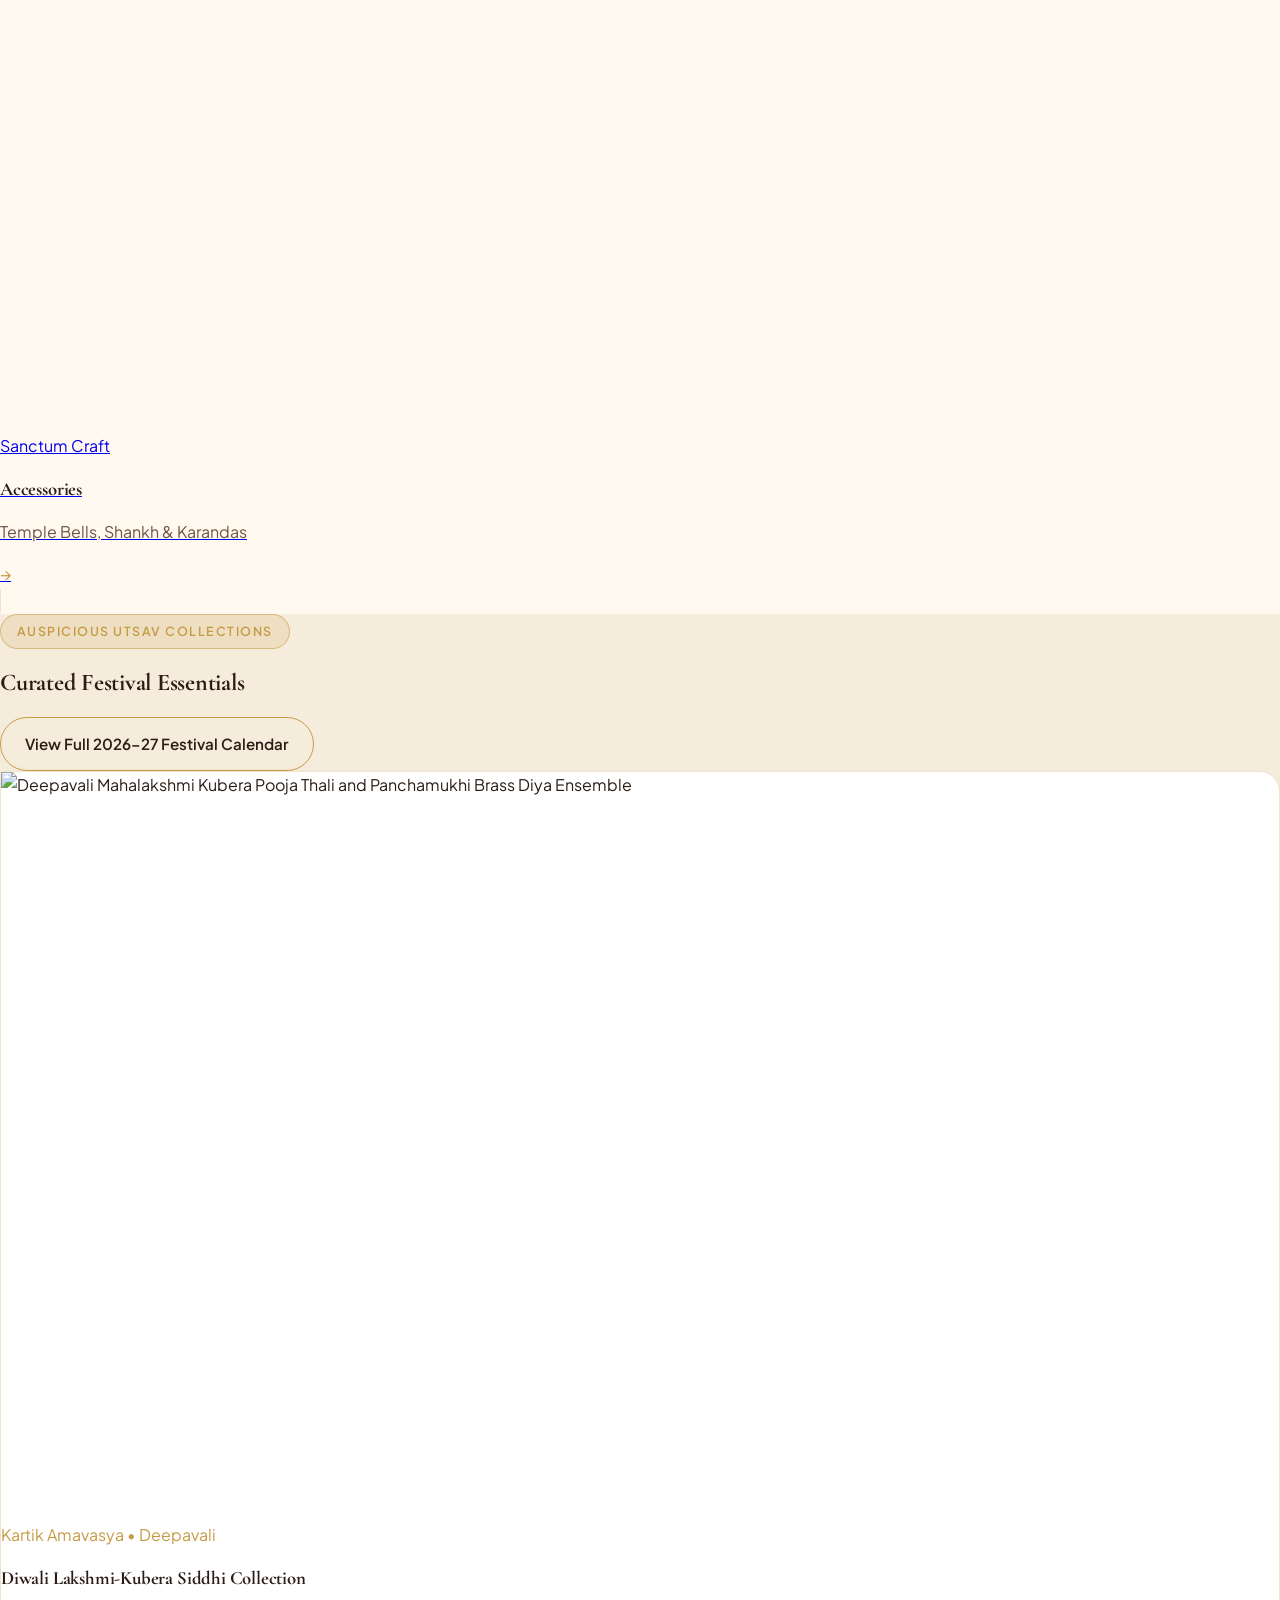
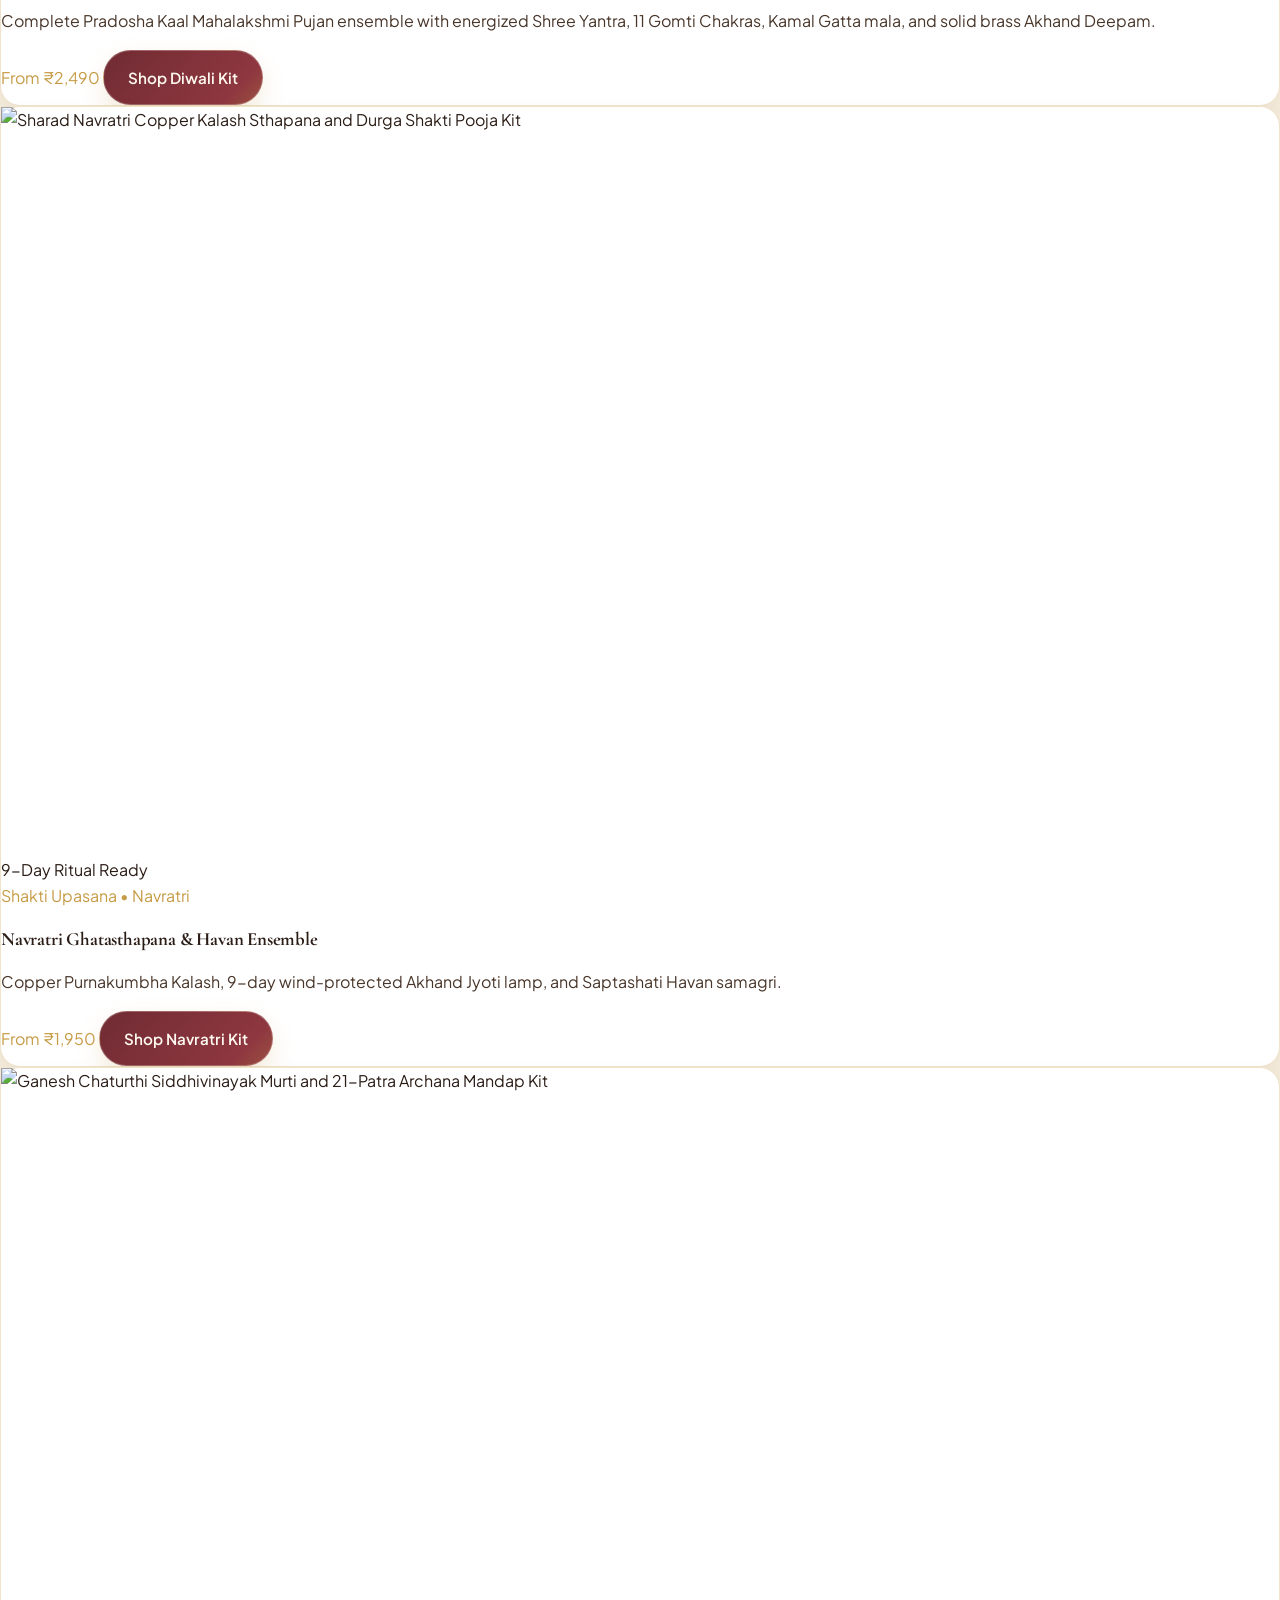
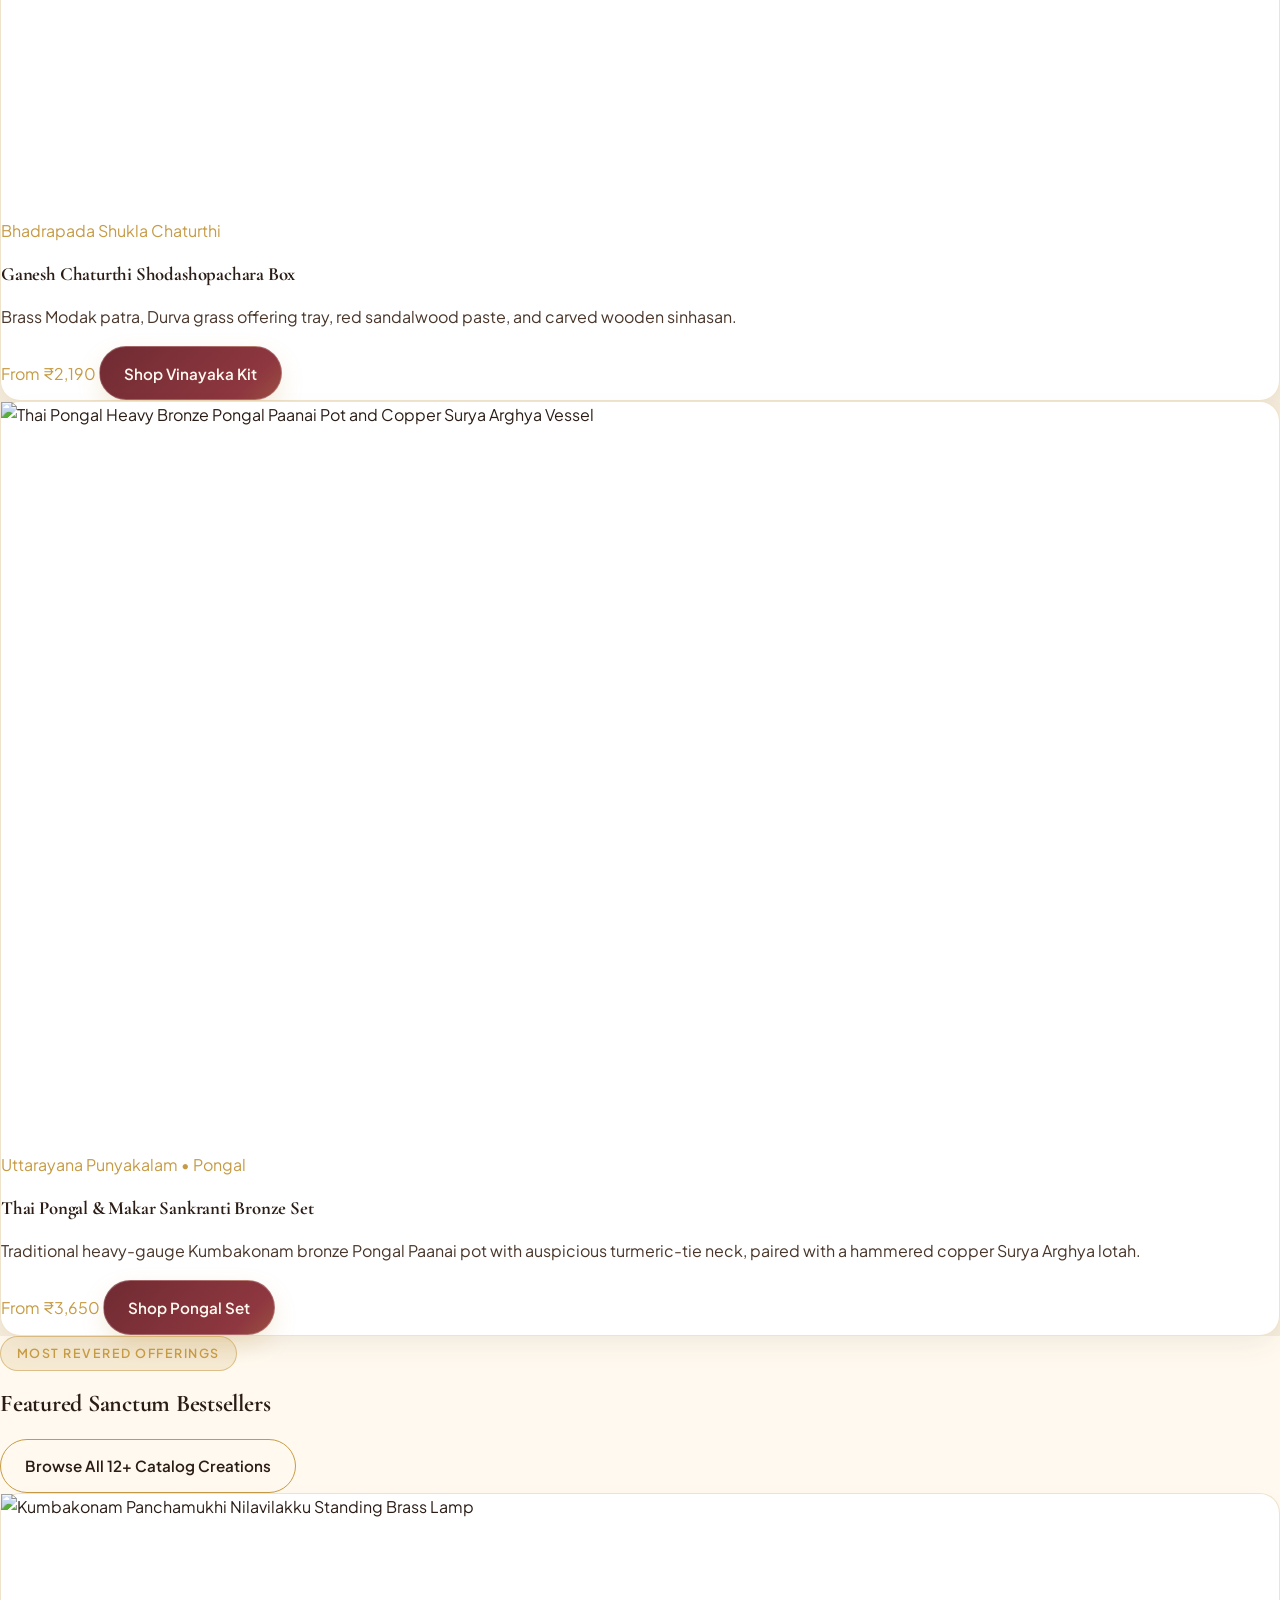
==== commit 78e983d0: "Standardize card image proportions and replace mismatched photos with full-frame uncropped sacred as" ====
--- a/index.html
+++ b/index.html
@@ -355,7 +355,7 @@
             class="sacred-card group overflow-hidden flex flex-col h-full" data-aos="fade-up"
             data-aos-delay="50">
             <div class="img-zoom-wrap h-56 shrink-0 relative overflow-hidden bg-theme-secondary/30 dark:bg-white/5 flex items-center justify-center">
-              <img src="https://media.istockphoto.com/id/1129642719/photo/copper-plate-with-marigold-flowers.jpg?b=1&s=612x612&w=0&k=20&c=2AD253FlluIJfAAg3EKPZul2923ApDb5Ykfg0jCU_bI=" alt="Complete Vedic Samagri and Sampoorna Pooja Kits in velvet heritage boxes" class="w-full h-full object-contain p-2.5 sm:p-3 transition-transform duration-500 hover:scale-105" width="850" height="950" loading="lazy" />
+              <img src="assets/images/h1-cat-pooja-kits.webp" alt="Complete Vedic Samagri and Sampoorna Pooja Kits in velvet heritage boxes" class="w-full h-full object-contain p-2.5 sm:p-3 transition-transform duration-500 hover:scale-105" width="850" height="950" loading="lazy" />
               <span
                 class="absolute top-3 left-3 px-3 py-1 rounded-full text-xs font-bold bg-[#702B32] text-[#FFF9EF] z-10 shadow-md">32+
                 Samagri Items</span>
@@ -377,7 +377,7 @@
             class="sacred-card group overflow-hidden flex flex-col h-full" data-aos="fade-up"
             data-aos-delay="100">
             <div class="img-zoom-wrap h-56 shrink-0 relative overflow-hidden bg-theme-secondary/30 dark:bg-white/5 flex items-center justify-center">
-              <img src="https://encrypted-tbn0.gstatic.com/images?q=tbn:ANd9GcQa3Q75kgpXKwK_S8GESsVAF8P64IRSw6HQ1oFCTKPfEg&s=10" alt="Hand-cast Swamimalai Panchaloha and brass Hindu deity idols" class="w-full h-full object-contain p-2.5 sm:p-3 transition-transform duration-500 hover:scale-105"
+              <img src="assets/images/h1-cat-idols.webp" alt="Hand-cast Swamimalai Panchaloha and brass Hindu deity idols" class="w-full h-full object-contain p-2.5 sm:p-3 transition-transform duration-500 hover:scale-105"
                 width="850" height="950" loading="lazy" />
               <span
                 class="absolute top-3 left-3 px-3 py-1 rounded-full text-xs font-bold bg-[#702B32] text-[#FFF9EF] z-10 shadow-md">Lost-Wax
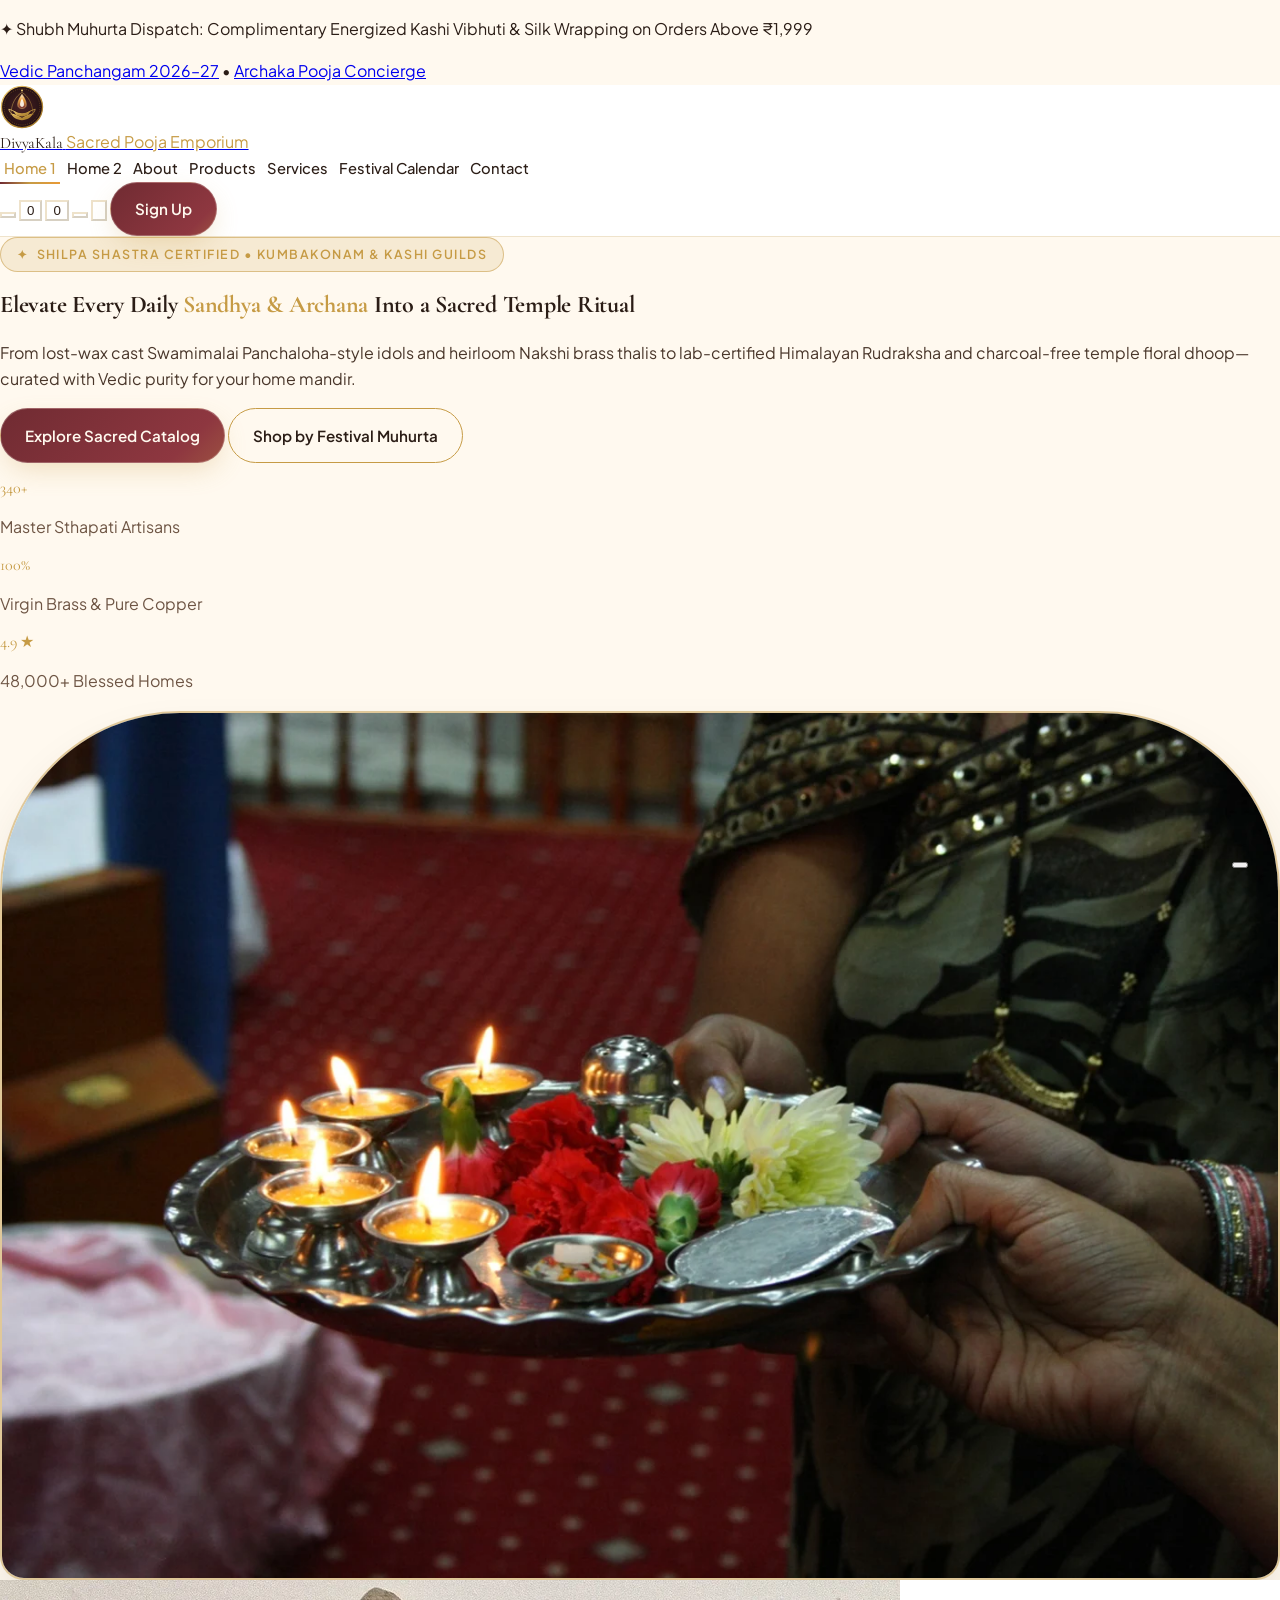
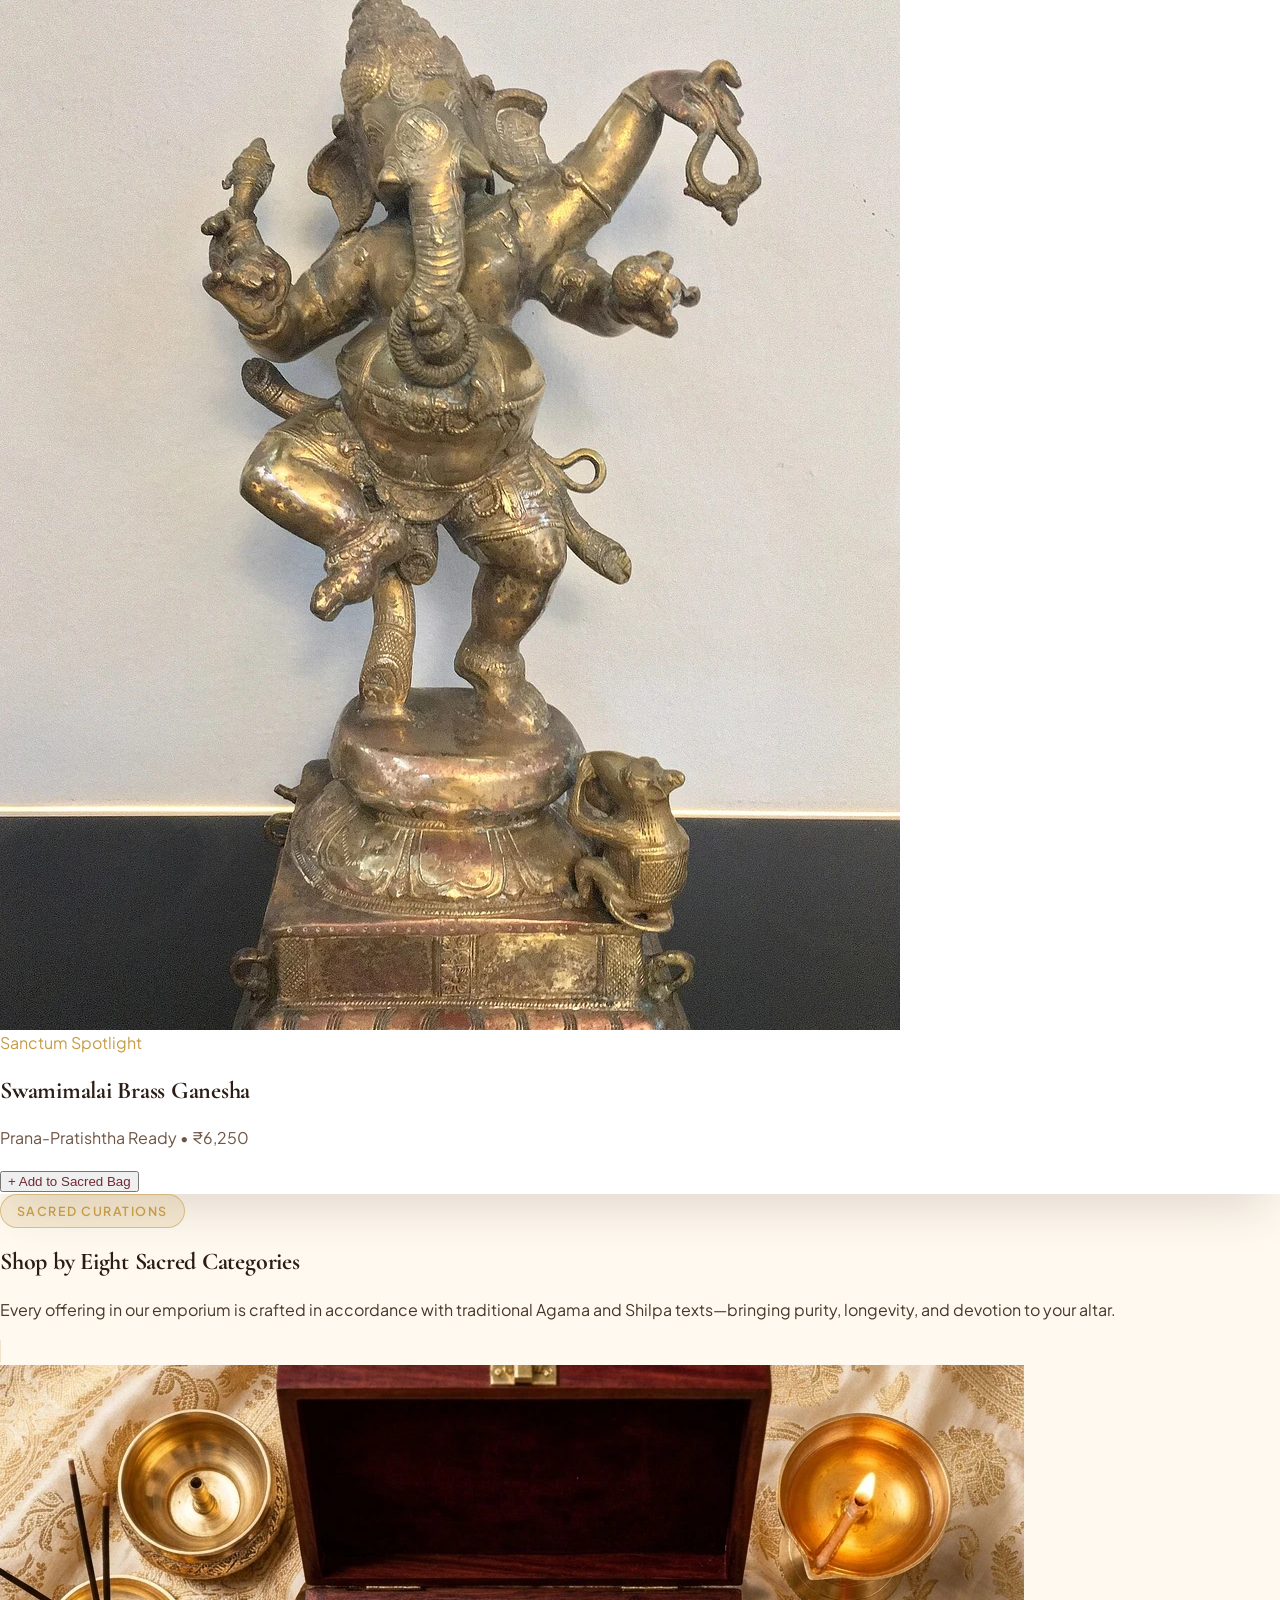
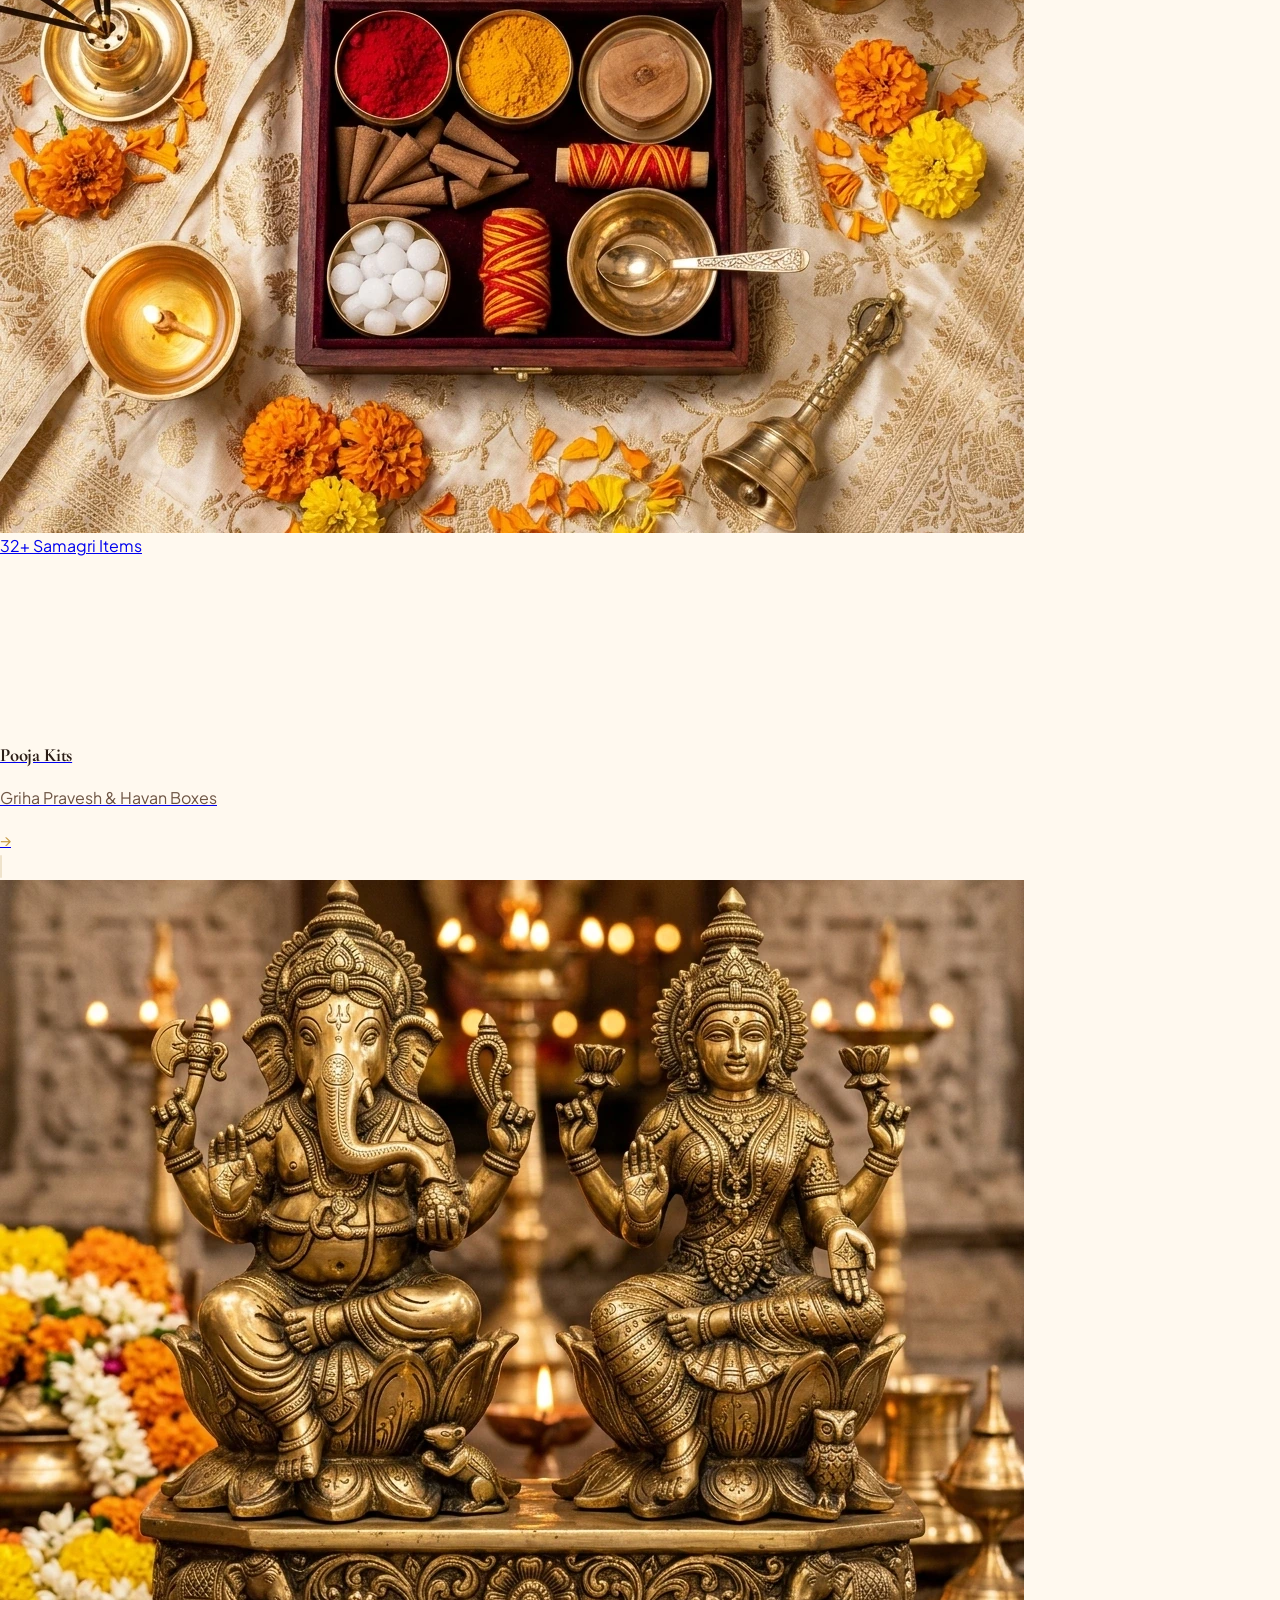
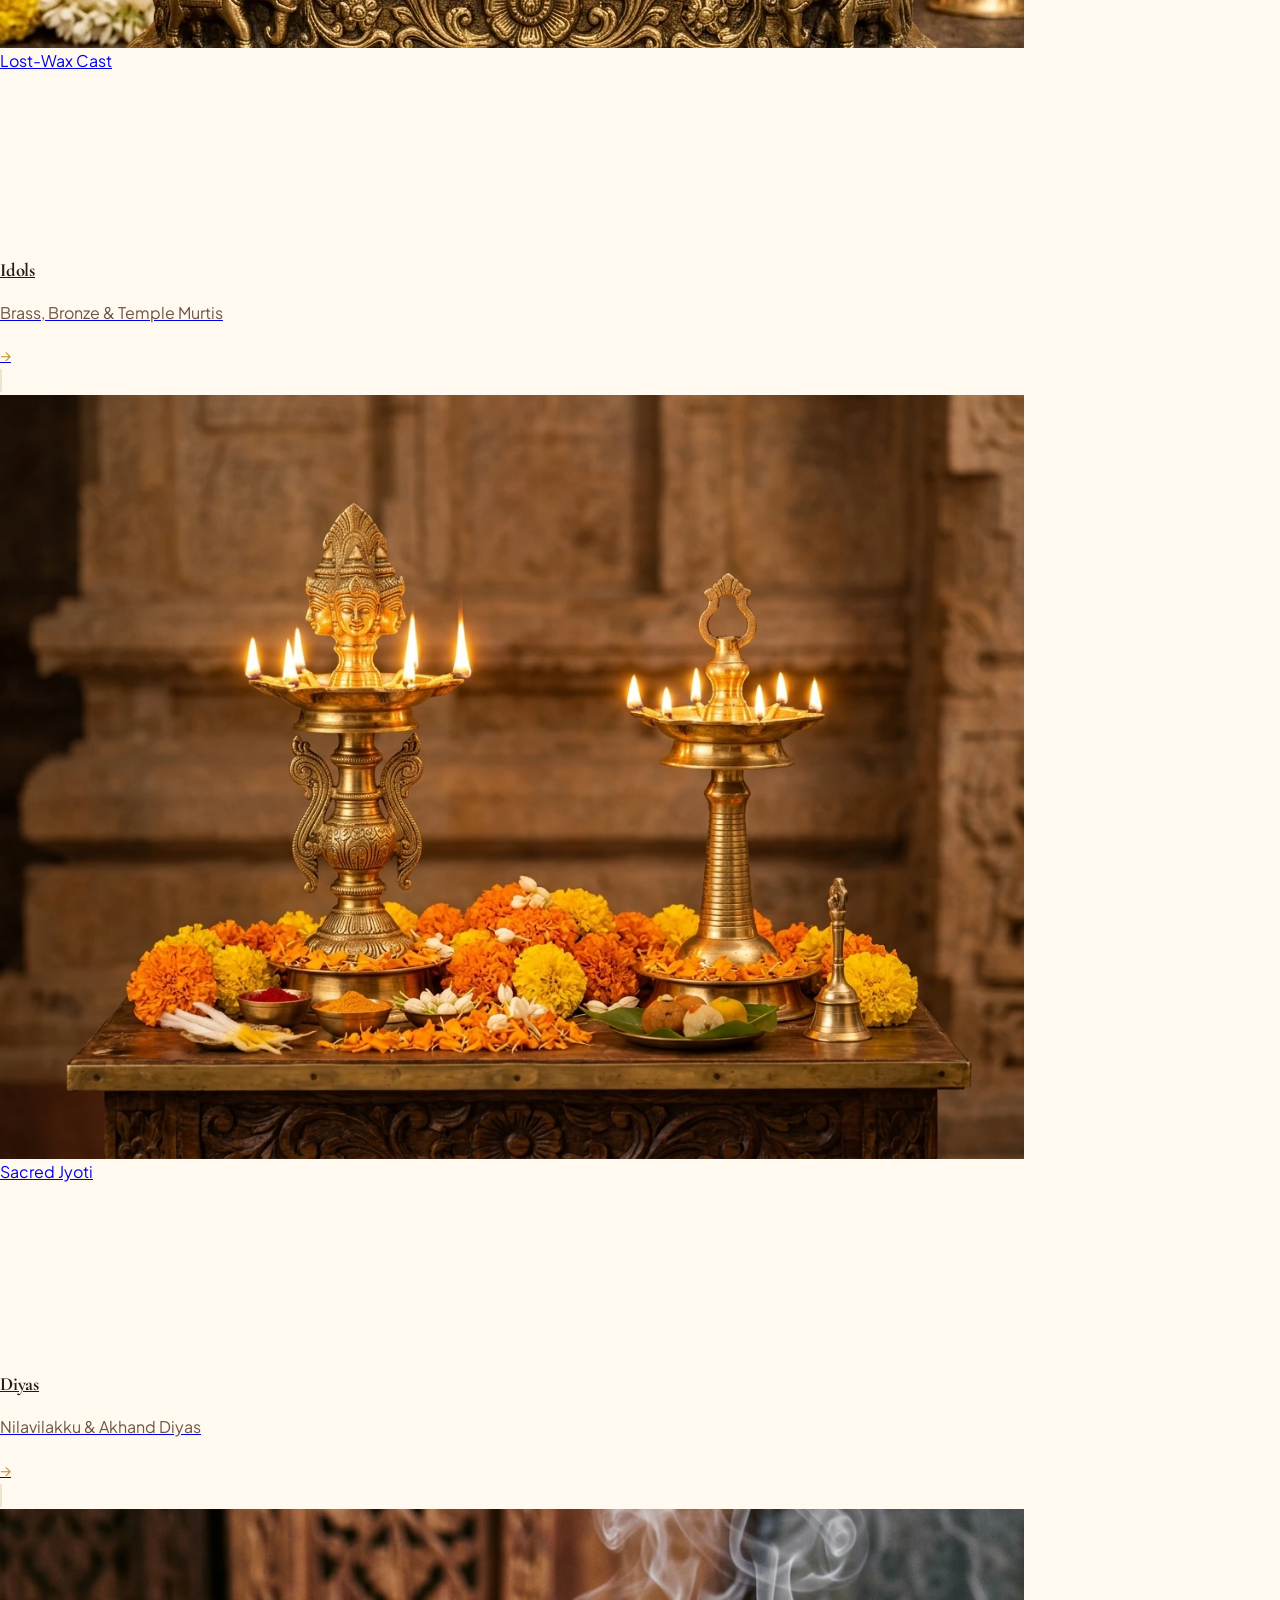
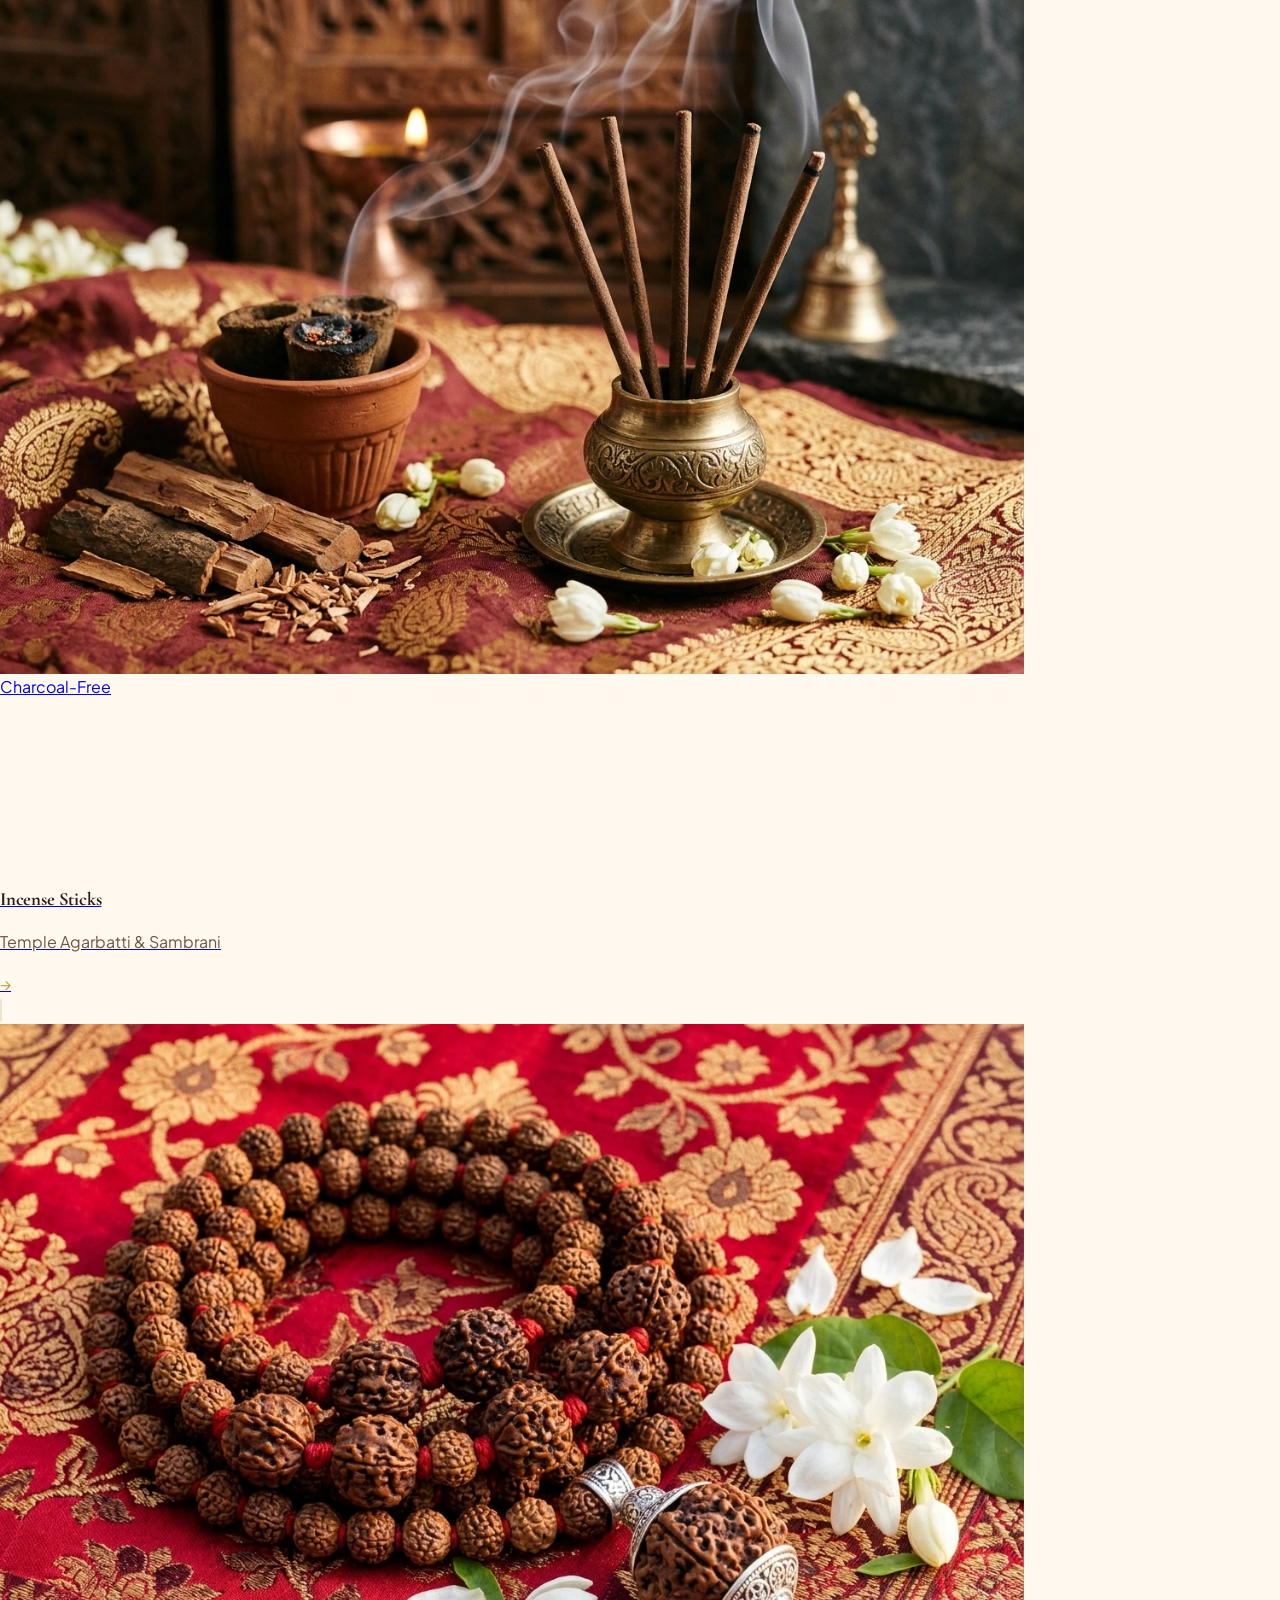
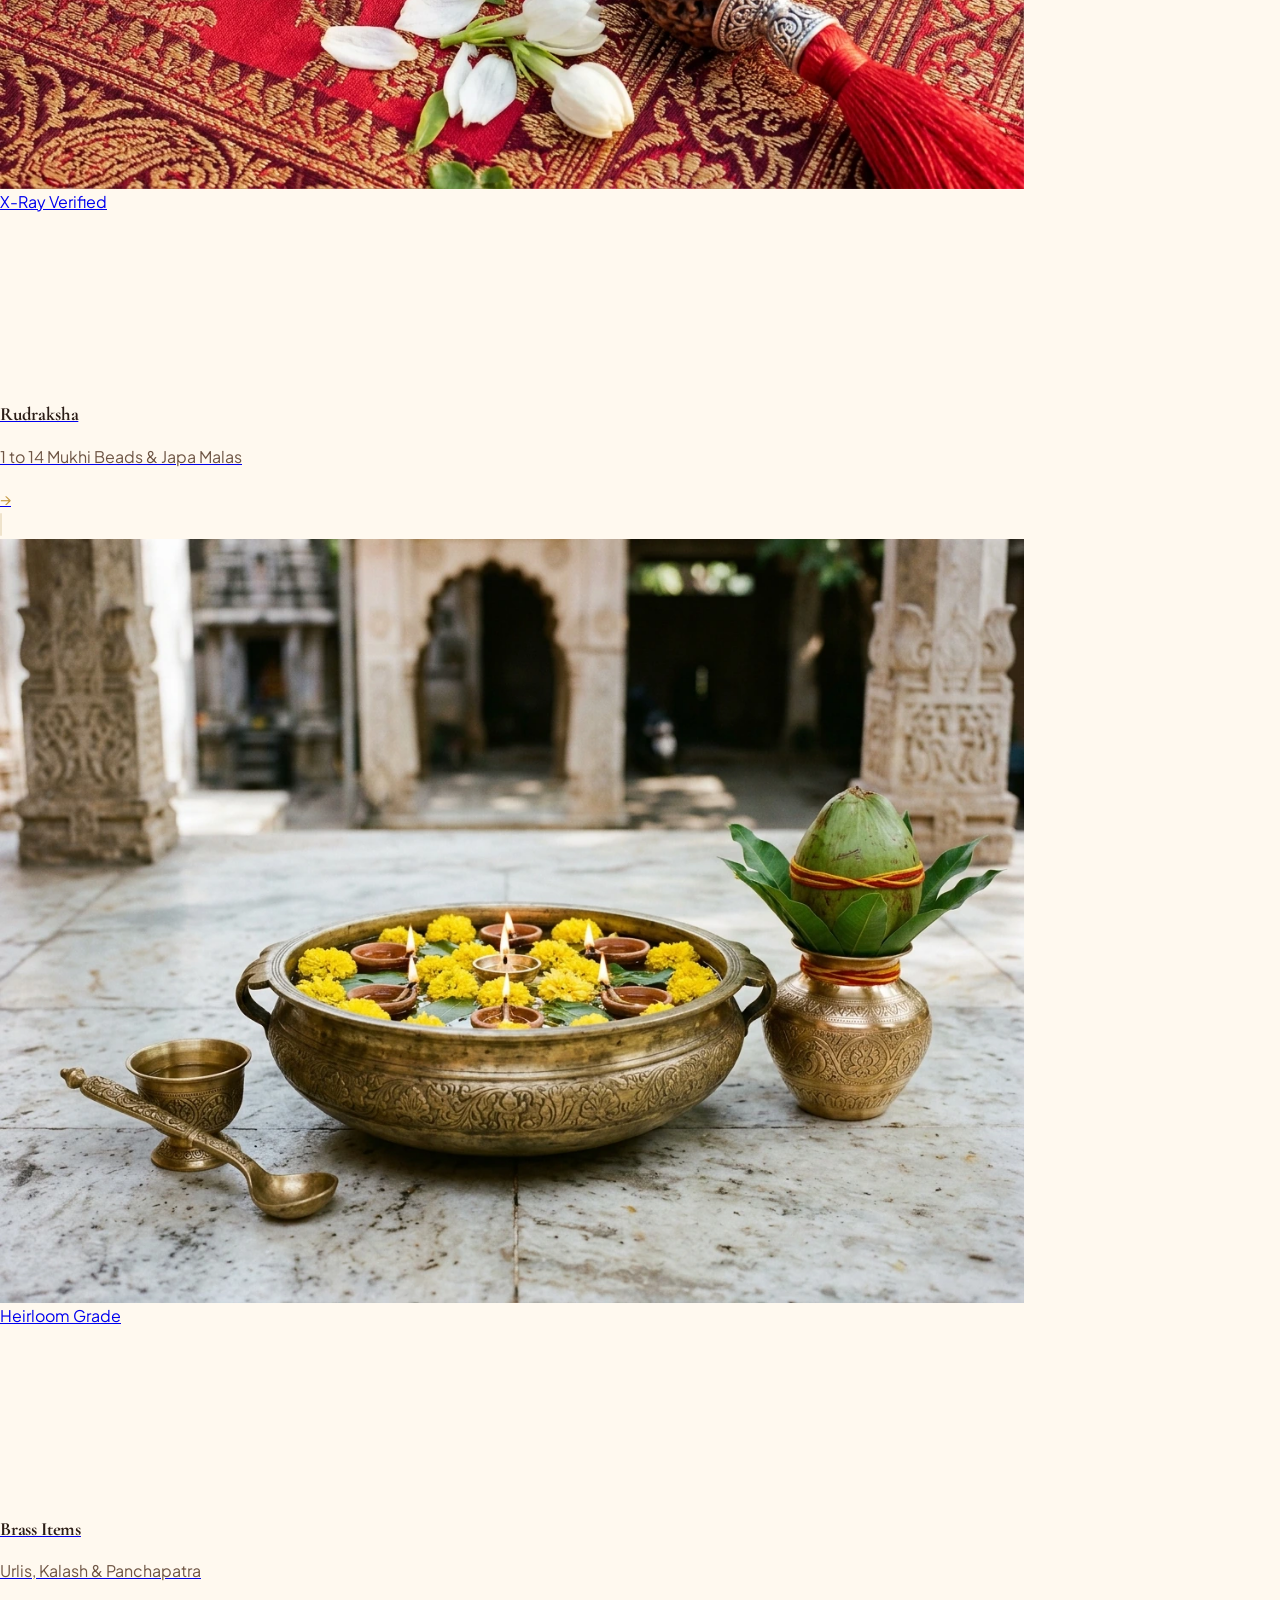
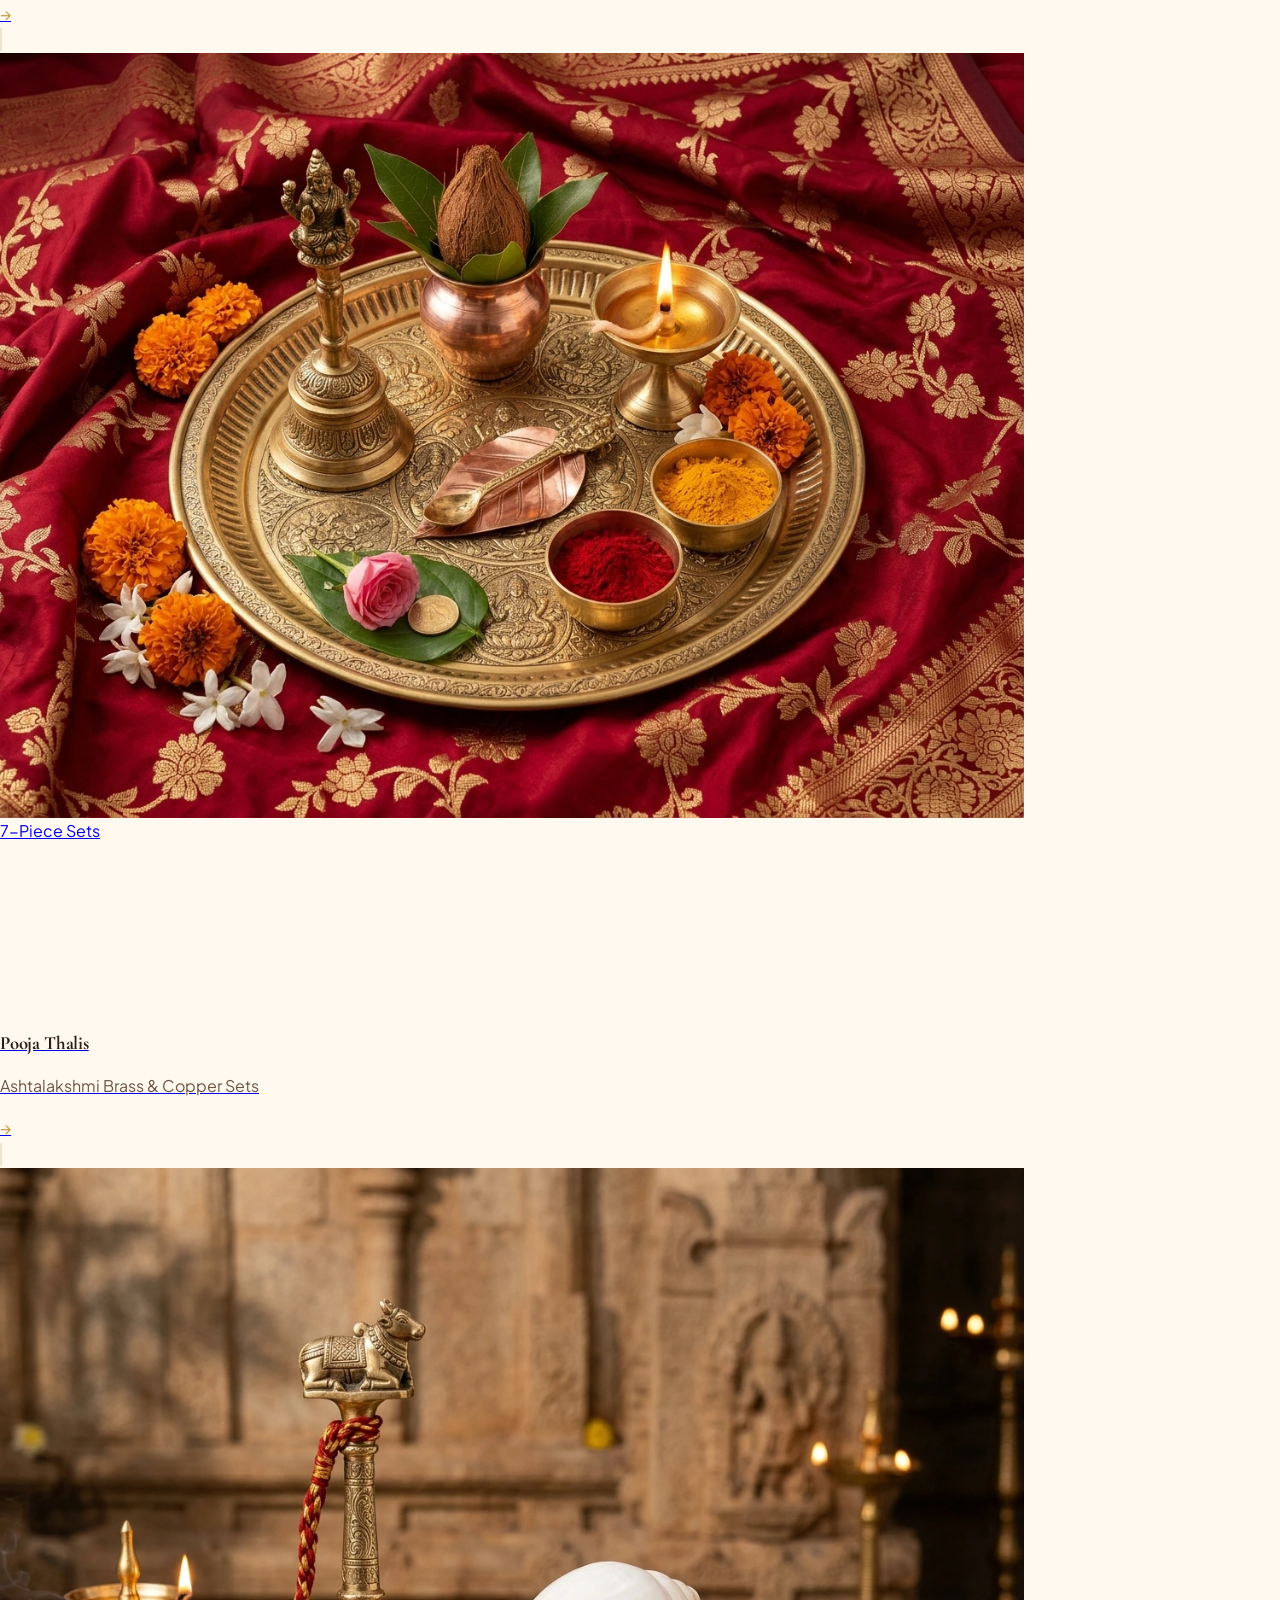
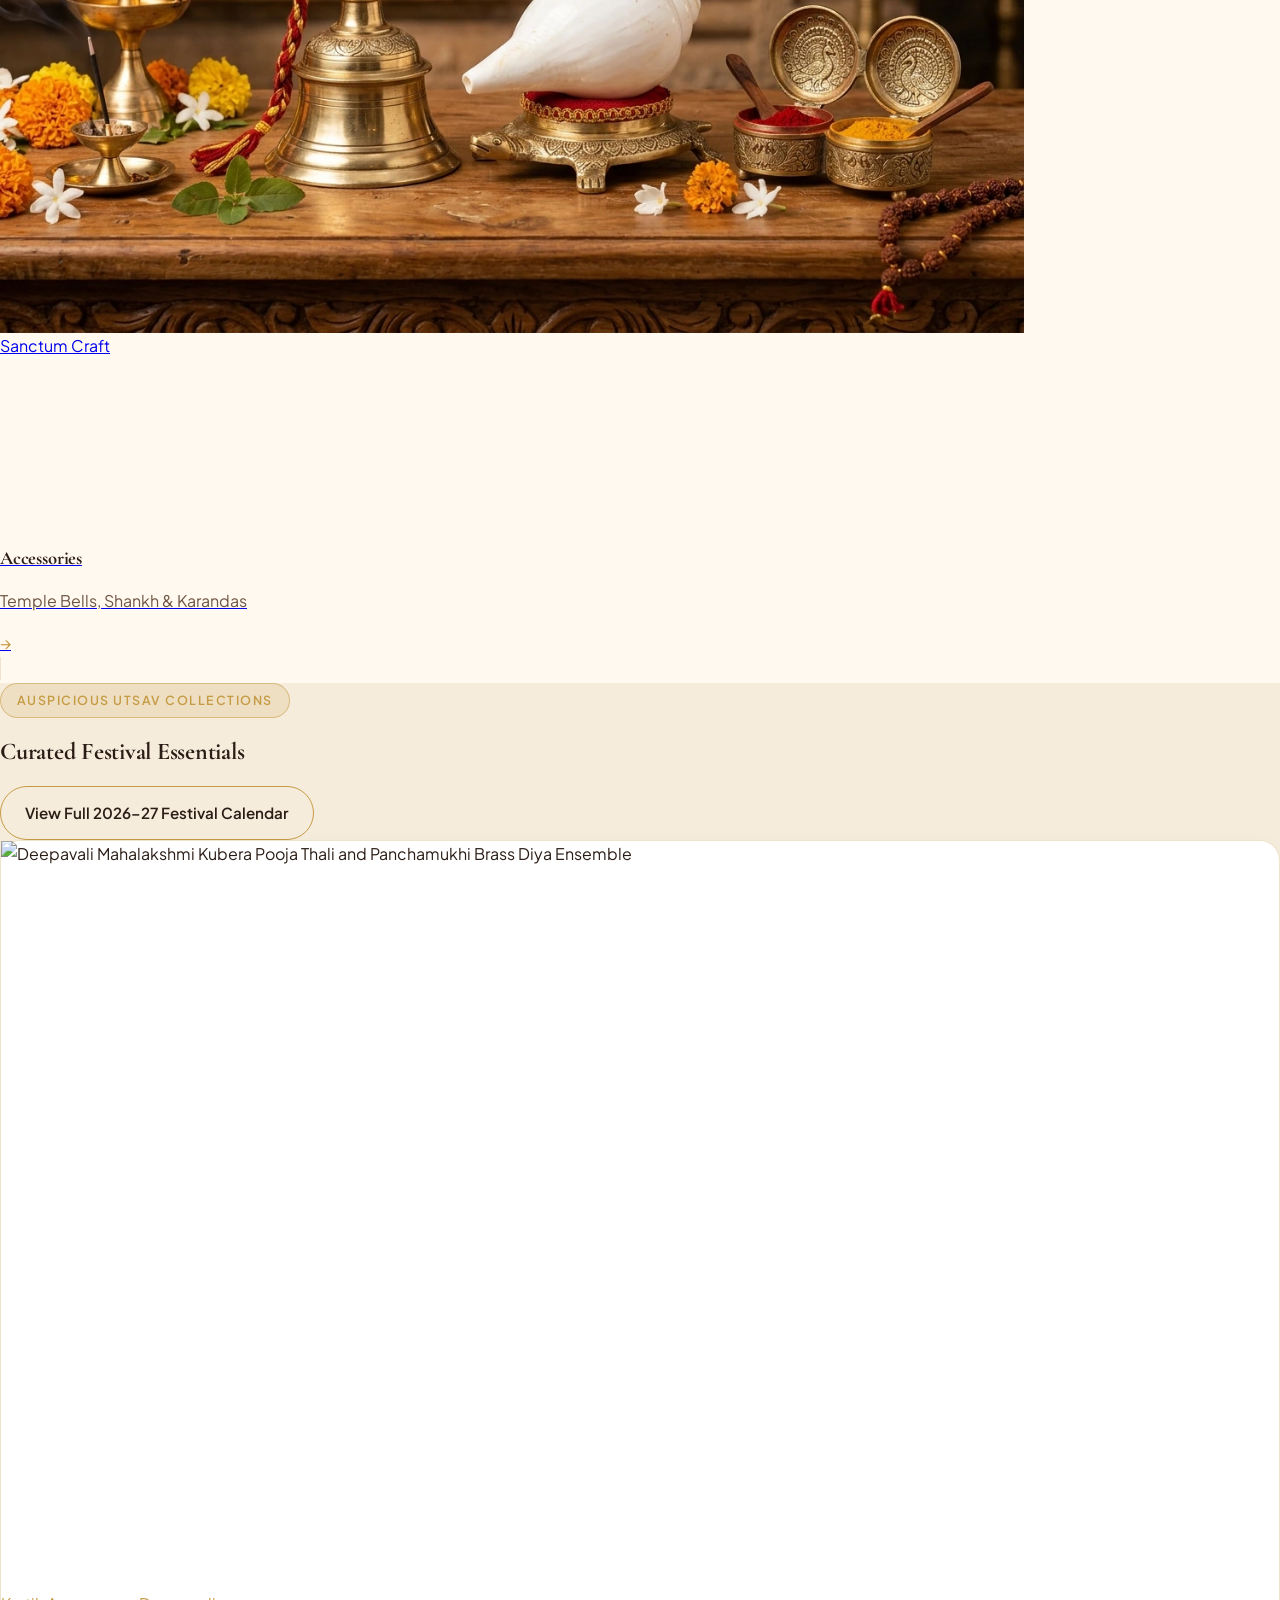
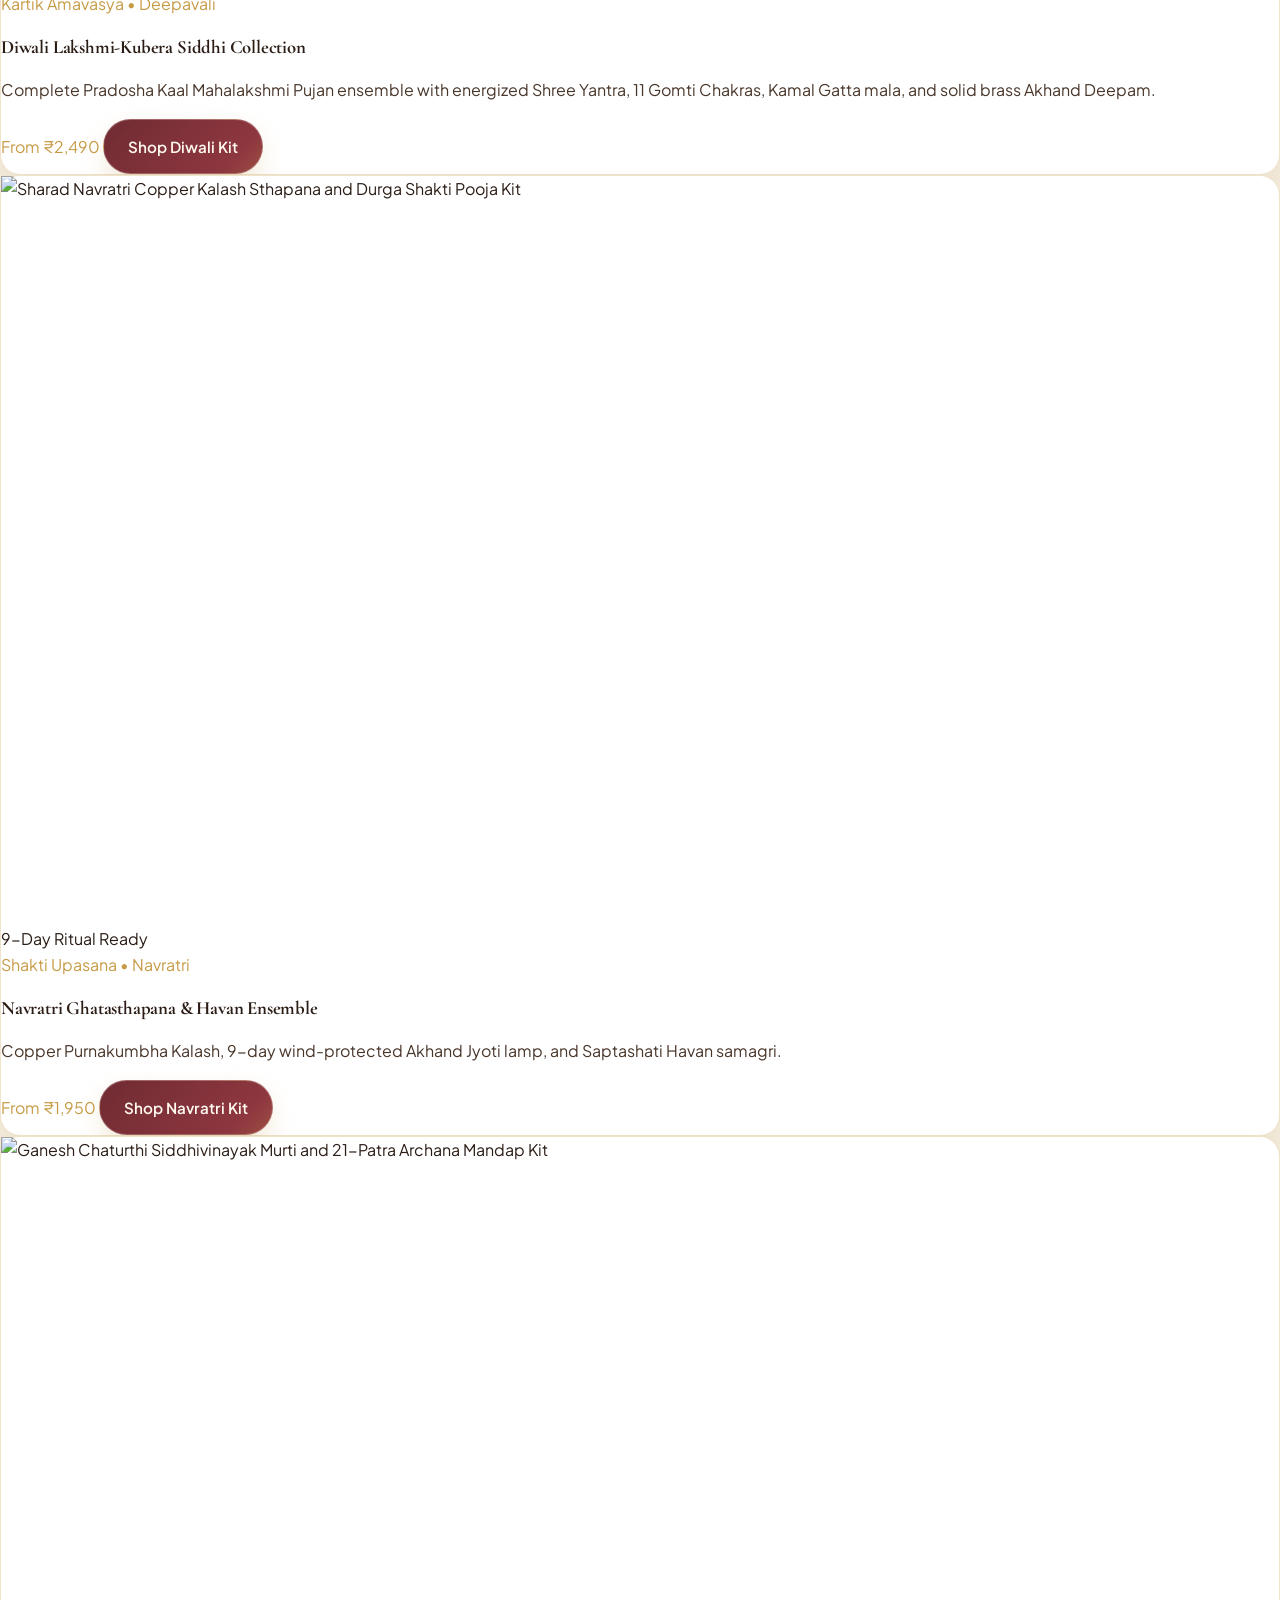
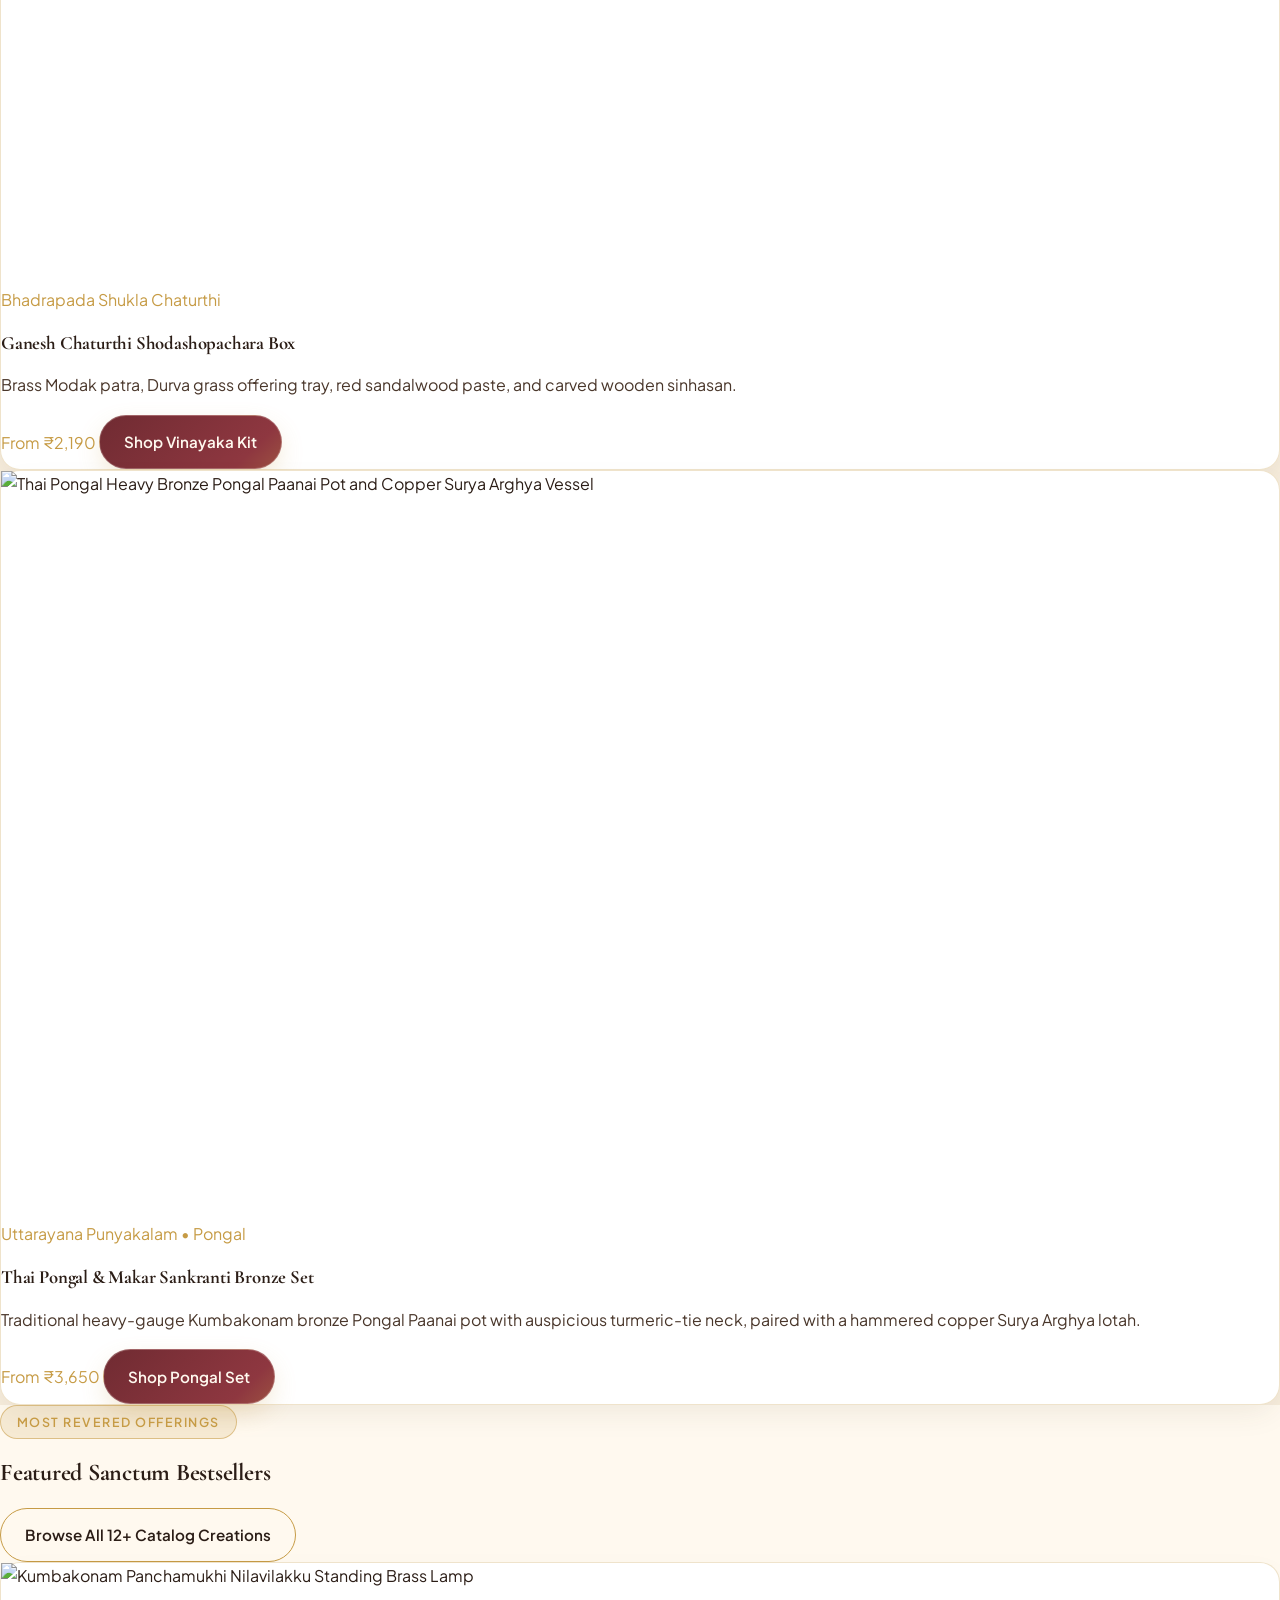
==== commit 3226a891: "Standardize card image proportions and full-bleed display across all pages without cropping sacred i" ====
--- a/index.html
+++ b/index.html
@@ -354,8 +354,8 @@
           <a href="pages/products.html?category=pooja-kits"
             class="sacred-card group overflow-hidden flex flex-col h-full" data-aos="fade-up"
             data-aos-delay="50">
-            <div class="img-zoom-wrap h-56 shrink-0 relative overflow-hidden bg-theme-secondary/30 dark:bg-white/5 flex items-center justify-center">
-              <img src="assets/images/h1-cat-pooja-kits.webp" alt="Complete Vedic Samagri and Sampoorna Pooja Kits in velvet heritage boxes" class="w-full h-full object-contain p-2.5 sm:p-3 transition-transform duration-500 hover:scale-105" width="850" height="950" loading="lazy" />
+            <div class="img-zoom-wrap aspect-[4/3] w-full shrink-0 relative overflow-hidden" style="aspect-ratio: 4/3;">
+              <img src="assets/images/h1-cat-pooja-kits.webp" alt="Complete Vedic Samagri and Sampoorna Pooja Kits in velvet heritage boxes" class="w-full h-full object-cover transition-transform duration-500 hover:scale-105" width="1024" height="768" loading="lazy" />
               <span
                 class="absolute top-3 left-3 px-3 py-1 rounded-full text-xs font-bold bg-[#702B32] text-[#FFF9EF] z-10 shadow-md">32+
                 Samagri Items</span>
@@ -376,9 +376,9 @@
           <a href="pages/products.html?category=idols"
             class="sacred-card group overflow-hidden flex flex-col h-full" data-aos="fade-up"
             data-aos-delay="100">
-            <div class="img-zoom-wrap h-56 shrink-0 relative overflow-hidden bg-theme-secondary/30 dark:bg-white/5 flex items-center justify-center">
-              <img src="assets/images/h1-cat-idols.webp" alt="Hand-cast Swamimalai Panchaloha and brass Hindu deity idols" class="w-full h-full object-contain p-2.5 sm:p-3 transition-transform duration-500 hover:scale-105"
-                width="850" height="950" loading="lazy" />
+            <div class="img-zoom-wrap aspect-[4/3] w-full shrink-0 relative overflow-hidden" style="aspect-ratio: 4/3;">
+              <img src="assets/images/h1-cat-idols.webp" alt="Hand-cast Swamimalai Panchaloha and brass Hindu deity idols" class="w-full h-full object-cover transition-transform duration-500 hover:scale-105"
+                width="1024" height="768" loading="lazy" />
               <span
                 class="absolute top-3 left-3 px-3 py-1 rounded-full text-xs font-bold bg-[#702B32] text-[#FFF9EF] z-10 shadow-md">Lost-Wax
                 Cast</span>
@@ -399,9 +399,9 @@
           <a href="pages/products.html?category=diyas"
             class="sacred-card group overflow-hidden flex flex-col h-full" data-aos="fade-up"
             data-aos-delay="150">
-            <div class="img-zoom-wrap h-56 shrink-0 relative overflow-hidden bg-theme-secondary/30 dark:bg-white/5 flex items-center justify-center">
-              <img src="https://encrypted-tbn0.gstatic.com/images?q=tbn:ANd9GcQv0ezvC4W3x-Gpfl0kE4jlGJn2mbpOMctG9adQ04soDA&s=10" alt="Artisanal Kumbakonam brass Nilavilakku and Akhand Jyoti diyas" class="w-full h-full object-contain p-2.5 sm:p-3 transition-transform duration-500 hover:scale-105"
-                width="850" height="950" loading="lazy" />
+            <div class="img-zoom-wrap aspect-[4/3] w-full shrink-0 relative overflow-hidden" style="aspect-ratio: 4/3;">
+              <img src="assets/images/h1-cat-diyas.webp" alt="Artisanal Kumbakonam brass Nilavilakku and Akhand Jyoti diyas" class="w-full h-full object-cover transition-transform duration-500 hover:scale-105"
+                width="1024" height="768" loading="lazy" />
               <span
                 class="absolute top-3 left-3 px-3 py-1 rounded-full text-xs font-bold bg-[#702B32] text-[#FFF9EF] z-10 shadow-md">Sacred
                 Jyoti</span>
@@ -422,8 +422,8 @@
           <a href="pages/products.html?category=incense"
             class="sacred-card group overflow-hidden flex flex-col h-full" data-aos="fade-up"
             data-aos-delay="200">
-            <div class="img-zoom-wrap h-56 shrink-0 relative overflow-hidden bg-theme-secondary/30 dark:bg-white/5 flex items-center justify-center">
-              <img src="https://encrypted-tbn0.gstatic.com/images?q=tbn:ANd9GcRcU8OXICmwtH6K_N5N31L04oQ1AQOJHpzT36YCMAYBpw&s=10" alt="Hand-rolled Mysore sandalwood incense sticks and sambrani dhoop cones" class="w-full h-full object-contain p-2.5 sm:p-3 transition-transform duration-500 hover:scale-105" width="850" height="950" loading="lazy" />
+            <div class="img-zoom-wrap aspect-[4/3] w-full shrink-0 relative overflow-hidden" style="aspect-ratio: 4/3;">
+              <img src="assets/images/h1-cat-incense.webp" alt="Hand-rolled Mysore sandalwood incense sticks and sambrani dhoop cones" class="w-full h-full object-cover transition-transform duration-500 hover:scale-105" width="1024" height="768" loading="lazy" />
               <span
                 class="absolute top-3 left-3 px-3 py-1 rounded-full text-xs font-bold bg-[#702B32] text-[#FFF9EF] z-10 shadow-md">Charcoal-Free</span>
             </div>
@@ -443,8 +443,8 @@
           <a href="pages/products.html?category=rudraksha"
             class="sacred-card group overflow-hidden flex flex-col h-full" data-aos="fade-up"
             data-aos-delay="250">
-            <div class="img-zoom-wrap h-56 shrink-0 relative overflow-hidden bg-theme-secondary/30 dark:bg-white/5 flex items-center justify-center">
-              <img src="assets/images/h1-cat-rudraksha.webp" alt="Lab-certified Himalayan Nepali Rudraksha japa malas and pendants" class="w-full h-full object-contain p-2.5 sm:p-3 transition-transform duration-500 hover:scale-105" width="850" height="950" loading="lazy" />
+            <div class="img-zoom-wrap aspect-[4/3] w-full shrink-0 relative overflow-hidden" style="aspect-ratio: 4/3;">
+              <img src="assets/images/h1-cat-rudraksha.webp" alt="Lab-certified Himalayan Nepali Rudraksha japa malas and pendants" class="w-full h-full object-cover transition-transform duration-500 hover:scale-105" width="1024" height="768" loading="lazy" />
               <span
                 class="absolute top-3 left-3 px-3 py-1 rounded-full text-xs font-bold bg-[#702B32] text-[#FFF9EF] z-10 shadow-md">X-Ray
                 Verified</span>
@@ -465,8 +465,8 @@
           <a href="pages/products.html?category=brass-items"
             class="sacred-card group overflow-hidden flex flex-col h-full" data-aos="fade-up"
             data-aos-delay="300">
-            <div class="img-zoom-wrap h-56 shrink-0 relative overflow-hidden bg-theme-secondary/30 dark:bg-white/5 flex items-center justify-center">
-              <img src="https://encrypted-tbn0.gstatic.com/images?q=tbn:ANd9GcRZQltdJsrmECesWEN6ILON_LR-7jEoOLQNSVmVD3ZjCQ&s=10" alt="Traditional Kumbakonam brass urlis, kalash pots, and abhishekam vessels" class="w-full h-full object-contain p-2.5 sm:p-3 transition-transform duration-500 hover:scale-105" width="850" height="950" loading="lazy" />
+            <div class="img-zoom-wrap aspect-[4/3] w-full shrink-0 relative overflow-hidden" style="aspect-ratio: 4/3;">
+              <img src="assets/images/h1-cat-brass-items.webp" alt="Traditional Kumbakonam brass urlis, kalash pots, and abhishekam vessels" class="w-full h-full object-cover transition-transform duration-500 hover:scale-105" width="1024" height="768" loading="lazy" />
               <span
                 class="absolute top-3 left-3 px-3 py-1 rounded-full text-xs font-bold bg-[#702B32] text-[#FFF9EF] z-10 shadow-md">Heirloom
                 Grade</span>
@@ -487,9 +487,9 @@
           <a href="pages/products.html?category=pooja-thalis"
             class="sacred-card group overflow-hidden flex flex-col h-full" data-aos="fade-up"
             data-aos-delay="350">
-            <div class="img-zoom-wrap h-56 shrink-0 relative overflow-hidden bg-theme-secondary/30 dark:bg-white/5 flex items-center justify-center">
-              <img src="https://encrypted-tbn0.gstatic.com/images?q=tbn:ANd9GcSKdkNvk7SmCc_ip57HaoF2i4ynb3ly5UYnztlFq4SdKw&s" alt="Engraved Nakshi brass and pure copper pooja thali sets" class="w-full h-full object-contain p-2.5 sm:p-3 transition-transform duration-500 hover:scale-105"
-                width="850" height="950" loading="lazy" />
+            <div class="img-zoom-wrap aspect-[4/3] w-full shrink-0 relative overflow-hidden" style="aspect-ratio: 4/3;">
+              <img src="assets/images/h1-cat-pooja-thalis.webp" alt="Engraved Nakshi brass and pure copper pooja thali sets" class="w-full h-full object-cover transition-transform duration-500 hover:scale-105"
+                width="1024" height="768" loading="lazy" />
               <span
                 class="absolute top-3 left-3 px-3 py-1 rounded-full text-xs font-bold bg-[#702B32] text-[#FFF9EF] z-10 shadow-md">7-Piece
                 Sets</span>
@@ -510,8 +510,8 @@
           <a href="pages/products.html?category=accessories"
             class="sacred-card group overflow-hidden flex flex-col h-full" data-aos="fade-up"
             data-aos-delay="400">
-            <div class="img-zoom-wrap h-56 shrink-0 relative overflow-hidden bg-theme-secondary/30 dark:bg-white/5 flex items-center justify-center">
-              <img src="https://images.pexels.com/photos/10686421/pexels-photo-10686421.jpeg" alt="Bronze temple ghanti bells, haldi kumkum karandas, and wooden mandapams" class="w-full h-full object-contain p-2.5 sm:p-3 transition-transform duration-500 hover:scale-105" width="850" height="950" loading="lazy" />
+            <div class="img-zoom-wrap aspect-[4/3] w-full shrink-0 relative overflow-hidden" style="aspect-ratio: 4/3;">
+              <img src="assets/images/h1-cat-accessories.webp" alt="Bronze temple ghanti bells, haldi kumkum karandas, and wooden mandapams" class="w-full h-full object-cover transition-transform duration-500 hover:scale-105" width="1024" height="768" loading="lazy" />
               <span
                 class="absolute top-3 left-3 px-3 py-1 rounded-full text-xs font-bold bg-[#702B32] text-[#FFF9EF] z-10 shadow-md">Sanctum
                 Craft</span>
@@ -549,8 +549,8 @@
         <div class="grid grid-cols-1 sm:grid-cols-2 lg:grid-cols-2 xl:grid-cols-4 gap-6">
           <!-- Diwali Feature Card -->
           <article class="sacred-card overflow-hidden flex flex-col justify-between h-full" data-aos="fade-up">
-            <div class="img-zoom-wrap h-56 w-full relative shrink-0 bg-theme-secondary/30 dark:bg-white/5 flex items-center justify-center overflow-hidden">
-              <img src="https://encrypted-tbn0.gstatic.com/images?q=tbn:ANd9GcQpV-NW7BIXZAA_D3T744ba0GDVr6C8Yp1ot5z8WfOhaw&s" alt="Deepavali Mahalakshmi Kubera Pooja Thali and Panchamukhi Brass Diya Ensemble" class="w-full h-full object-contain p-2.5 sm:p-3 transition-transform duration-500 hover:scale-105" width="950" height="750" loading="lazy" />
+            <div class="img-zoom-wrap h-56 w-full relative shrink-0 overflow-hidden">
+              <img src="https://encrypted-tbn0.gstatic.com/images?q=tbn:ANd9GcQpV-NW7BIXZAA_D3T744ba0GDVr6C8Yp1ot5z8WfOhaw&s" alt="Deepavali Mahalakshmi Kubera Pooja Thali and Panchamukhi Brass Diya Ensemble" class="w-full h-full object-cover transition-transform duration-500 hover:scale-105" width="950" height="750" loading="lazy" />
             </div>
             <div class="p-4 sm:p-5 xl:p-6 flex-1 flex flex-col justify-between space-y-3 sm:space-y-4">
               <div>
@@ -574,8 +574,8 @@
           <!-- Navratri Feature Card -->
           <article class="sacred-card overflow-hidden flex flex-col justify-between h-full" data-aos="fade-up"
             data-aos-delay="100">
-            <div class="img-zoom-wrap h-56 w-full relative shrink-0 bg-theme-secondary/30 dark:bg-white/5 flex items-center justify-center overflow-hidden">
-              <img src="https://m.media-amazon.com/images/I/71z22-qg80L.jpg" alt="Sharad Navratri Copper Kalash Sthapana and Durga Shakti Pooja Kit" class="w-full h-full object-contain p-2.5 sm:p-3 transition-transform duration-500 hover:scale-105" width="950" height="750" loading="lazy" />
+            <div class="img-zoom-wrap h-56 w-full relative shrink-0 overflow-hidden">
+              <img src="https://m.media-amazon.com/images/I/71z22-qg80L.jpg" alt="Sharad Navratri Copper Kalash Sthapana and Durga Shakti Pooja Kit" class="w-full h-full object-cover transition-transform duration-500 hover:scale-105" width="950" height="750" loading="lazy" />
               <span
                 class="absolute top-3 right-3 px-3 py-1 rounded-full text-xs font-bold bg-[#C69B45] text-[#1F140E]">9-Day
                 Ritual Ready</span>
@@ -600,8 +600,8 @@
           <!-- Ganesh Chaturthi Card -->
           <article class="sacred-card overflow-hidden flex flex-col justify-between h-full" data-aos="fade-up"
             data-aos-delay="150">
-            <div class="img-zoom-wrap h-56 w-full relative shrink-0 bg-theme-secondary/30 dark:bg-white/5 flex items-center justify-center overflow-hidden">
-              <img src="https://m.media-amazon.com/images/I/71+HxLUQUwL._AC_UF894,1000_QL80_.jpg" alt="Ganesh Chaturthi Siddhivinayak Murti and 21-Patra Archana Mandap Kit" class="w-full h-full object-contain p-2.5 sm:p-3 transition-transform duration-500 hover:scale-105" width="950" height="750" loading="lazy" />
+            <div class="img-zoom-wrap h-56 w-full relative shrink-0 overflow-hidden">
+              <img src="https://m.media-amazon.com/images/I/71+HxLUQUwL._AC_UF894,1000_QL80_.jpg" alt="Ganesh Chaturthi Siddhivinayak Murti and 21-Patra Archana Mandap Kit" class="w-full h-full object-cover transition-transform duration-500 hover:scale-105" width="950" height="750" loading="lazy" />
             </div>
             <div class="p-4 sm:p-5 xl:p-6 flex-1 flex flex-col justify-between space-y-3 sm:space-y-4">
               <div>
@@ -623,8 +623,8 @@
           <!-- Pongal & Makar Sankranti Card -->
           <article class="sacred-card overflow-hidden flex flex-col justify-between h-full" data-aos="fade-up"
             data-aos-delay="200">
-            <div class="img-zoom-wrap h-56 w-full relative shrink-0 bg-theme-secondary/30 dark:bg-white/5 flex items-center justify-center overflow-hidden">
-              <img src="https://encrypted-tbn0.gstatic.com/images?q=tbn:ANd9GcSeq-y4FSA0I9h-UR2dv9GnyMAm0sz5qkvNRgkNuDqATA&s=10" alt="Thai Pongal Heavy Bronze Pongal Paanai Pot and Copper Surya Arghya Vessel" class="w-full h-full object-contain p-2.5 sm:p-3 transition-transform duration-500 hover:scale-105" width="950" height="750" loading="lazy" />
+            <div class="img-zoom-wrap h-56 w-full relative shrink-0 overflow-hidden">
+              <img src="https://encrypted-tbn0.gstatic.com/images?q=tbn:ANd9GcSeq-y4FSA0I9h-UR2dv9GnyMAm0sz5qkvNRgkNuDqATA&s=10" alt="Thai Pongal Heavy Bronze Pongal Paanai Pot and Copper Surya Arghya Vessel" class="w-full h-full object-cover transition-transform duration-500 hover:scale-105" width="950" height="750" loading="lazy" />
             </div>
             <div class="p-4 sm:p-5 xl:p-6 flex-1 flex flex-col justify-between space-y-3 sm:space-y-4">
               <div>
@@ -667,7 +667,7 @@
           <article class="sacred-card overflow-hidden flex flex-col justify-between" data-aos="zoom-in-up"
             data-aos-delay="50">
             <div class="img-zoom-wrap h-72 bg-theme-secondary/30 dark:bg-white/5 flex items-center justify-center relative overflow-hidden">
-              <img src="https://encrypted-tbn0.gstatic.com/images?q=tbn:ANd9GcTuVlyPrM3QXPpDT63y7-4No9DAUSqVf3vOvIPAGFkrnA&s=10" alt="Kumbakonam Panchamukhi Nilavilakku Standing Brass Lamp" class="w-full h-full object-contain p-3 sm:p-4 transition-transform duration-500 hover:scale-105"
+              <img src="https://encrypted-tbn0.gstatic.com/images?q=tbn:ANd9GcTuVlyPrM3QXPpDT63y7-4No9DAUSqVf3vOvIPAGFkrnA&s=10" alt="Kumbakonam Panchamukhi Nilavilakku Standing Brass Lamp" class="w-full h-full object-contain p-1 sm:p-1.5 transition-transform duration-500 hover:scale-105"
                 width="850" height="900" loading="lazy" />
               <span
                 class="absolute top-3 left-3 px-3 py-1 rounded-full text-xs font-bold bg-[#702B32] text-[#FFF9EF]">Bestseller</span>
@@ -706,7 +706,7 @@
           <article class="sacred-card overflow-hidden flex flex-col justify-between" data-aos="zoom-in-up"
             data-aos-delay="100">
             <div class="img-zoom-wrap h-72 bg-theme-secondary/30 dark:bg-white/5 flex items-center justify-center relative overflow-hidden">
-              <img src="https://encrypted-tbn0.gstatic.com/images?q=tbn:ANd9GcRqzbsImogVCE4kqxYnTrArjsuBNKnwVQPuaYRmwwNz-Q&s=10" alt="Ashtalakshmi Embossed Pure Brass Pooja Thali 7-Piece Set" class="w-full h-full object-contain p-3 sm:p-4 transition-transform duration-500 hover:scale-105"
+              <img src="https://encrypted-tbn0.gstatic.com/images?q=tbn:ANd9GcRqzbsImogVCE4kqxYnTrArjsuBNKnwVQPuaYRmwwNz-Q&s=10" alt="Ashtalakshmi Embossed Pure Brass Pooja Thali 7-Piece Set" class="w-full h-full object-contain p-1 sm:p-1.5 transition-transform duration-500 hover:scale-105"
                 width="850" height="900" loading="lazy" />
               <span
                 class="absolute top-3 left-3 px-3 py-1 rounded-full text-xs font-bold bg-[#C69B45] text-[#1F140E]">Artisan
@@ -746,7 +746,7 @@
           <article class="sacred-card overflow-hidden flex flex-col justify-between" data-aos="zoom-in-up"
             data-aos-delay="150">
             <div class="img-zoom-wrap h-72 bg-theme-secondary/30 dark:bg-white/5 flex items-center justify-center relative overflow-hidden">
-              <img src="https://encrypted-tbn0.gstatic.com/images?q=tbn:ANd9GcS5WrweSW96fP8Y8EiKnsrQMQ2zF_FidsdWB0tVGvPRtAH56vvPpE8HsOQ&s=10" alt="Prana-Pratishtha Brass Siddhi Vinayak Ganesha Murti" class="w-full h-full object-contain p-3 sm:p-4 transition-transform duration-500 hover:scale-105" width="850"
+              <img src="https://encrypted-tbn0.gstatic.com/images?q=tbn:ANd9GcS5WrweSW96fP8Y8EiKnsrQMQ2zF_FidsdWB0tVGvPRtAH56vvPpE8HsOQ&s=10" alt="Prana-Pratishtha Brass Siddhi Vinayak Ganesha Murti" class="w-full h-full object-contain p-1 sm:p-1.5 transition-transform duration-500 hover:scale-105" width="850"
                 height="900" loading="lazy" />
               <span
                 class="absolute top-3 left-3 px-3 py-1 rounded-full text-xs font-bold bg-[#702B32] text-[#FFF9EF]">Sacred
@@ -786,7 +786,7 @@
           <article class="sacred-card overflow-hidden flex flex-col justify-between" data-aos="zoom-in-up"
             data-aos-delay="200">
             <div class="img-zoom-wrap h-72 bg-theme-secondary/30 dark:bg-white/5 flex items-center justify-center relative overflow-hidden">
-              <img src="assets/images/h1-prod-4.webp" alt="Himalayan 5-Mukhi Authentic Rudraksha Japa Mala 108+1 Beads" class="w-full h-full object-contain p-3 sm:p-4 transition-transform duration-500 hover:scale-105" width="850" height="900" loading="lazy" />
+              <img src="assets/images/h1-prod-4.webp" alt="Himalayan 5-Mukhi Authentic Rudraksha Japa Mala 108+1 Beads" class="w-full h-full object-contain p-1 sm:p-1.5 transition-transform duration-500 hover:scale-105" width="850" height="900" loading="lazy" />
               <span
                 class="absolute top-3 left-3 px-3 py-1 rounded-full text-xs font-bold bg-[#C69B45] text-[#1F140E]">Lab
                 Certified</span>
@@ -825,7 +825,7 @@
           <article class="sacred-card overflow-hidden flex flex-col justify-between" data-aos="zoom-in-up"
             data-aos-delay="250">
             <div class="img-zoom-wrap h-72 bg-theme-secondary/30 dark:bg-white/5 flex items-center justify-center relative overflow-hidden">
-              <img src="https://encrypted-tbn0.gstatic.com/images?q=tbn:ANd9GcSHvhuQK15Vg7sCJUOm_qzACrPzyheGn-1mxtFOYlIZdQ&s=10" alt="Mysore Sandalwood and Temple Parijata Hand-Rolled Dhoop Cones" class="w-full h-full object-contain p-3 sm:p-4 transition-transform duration-500 hover:scale-105"
+              <img src="https://encrypted-tbn0.gstatic.com/images?q=tbn:ANd9GcSHvhuQK15Vg7sCJUOm_qzACrPzyheGn-1mxtFOYlIZdQ&s=10" alt="Mysore Sandalwood and Temple Parijata Hand-Rolled Dhoop Cones" class="w-full h-full object-contain p-1 sm:p-1.5 transition-transform duration-500 hover:scale-105"
                 width="850" height="900" loading="lazy" />
               <span
                 class="absolute top-3 left-3 px-3 py-1 rounded-full text-xs font-bold bg-[#702B32] text-[#FFF9EF]">Charcoal-Free</span>
@@ -864,7 +864,7 @@
           <article class="sacred-card overflow-hidden flex flex-col justify-between" data-aos="zoom-in-up"
             data-aos-delay="300">
             <div class="img-zoom-wrap h-72 bg-theme-secondary/30 dark:bg-white/5 flex items-center justify-center relative overflow-hidden">
-              <img src="https://encrypted-tbn0.gstatic.com/images?q=tbn:ANd9GcTW6N8-h_88CacmupBtOiHM8h-YNaIOq8rQHaxHJU1Wsg&salign" alt="Nandi Finial Heavy Temple Ghanti Bell in Aged Bronze" class="w-full h-full object-contain p-3 sm:p-4 transition-transform duration-500 hover:scale-105"
+              <img src="https://encrypted-tbn0.gstatic.com/images?q=tbn:ANd9GcTW6N8-h_88CacmupBtOiHM8h-YNaIOq8rQHaxHJU1Wsg&salign" alt="Nandi Finial Heavy Temple Ghanti Bell in Aged Bronze" class="w-full h-full object-contain p-1 sm:p-1.5 transition-transform duration-500 hover:scale-105"
                 width="850" height="900" loading="lazy" />
               <span
                 class="absolute top-3 left-3 px-3 py-1 rounded-full text-xs font-bold bg-[#C69B45] text-[#1F140E]">Omkar
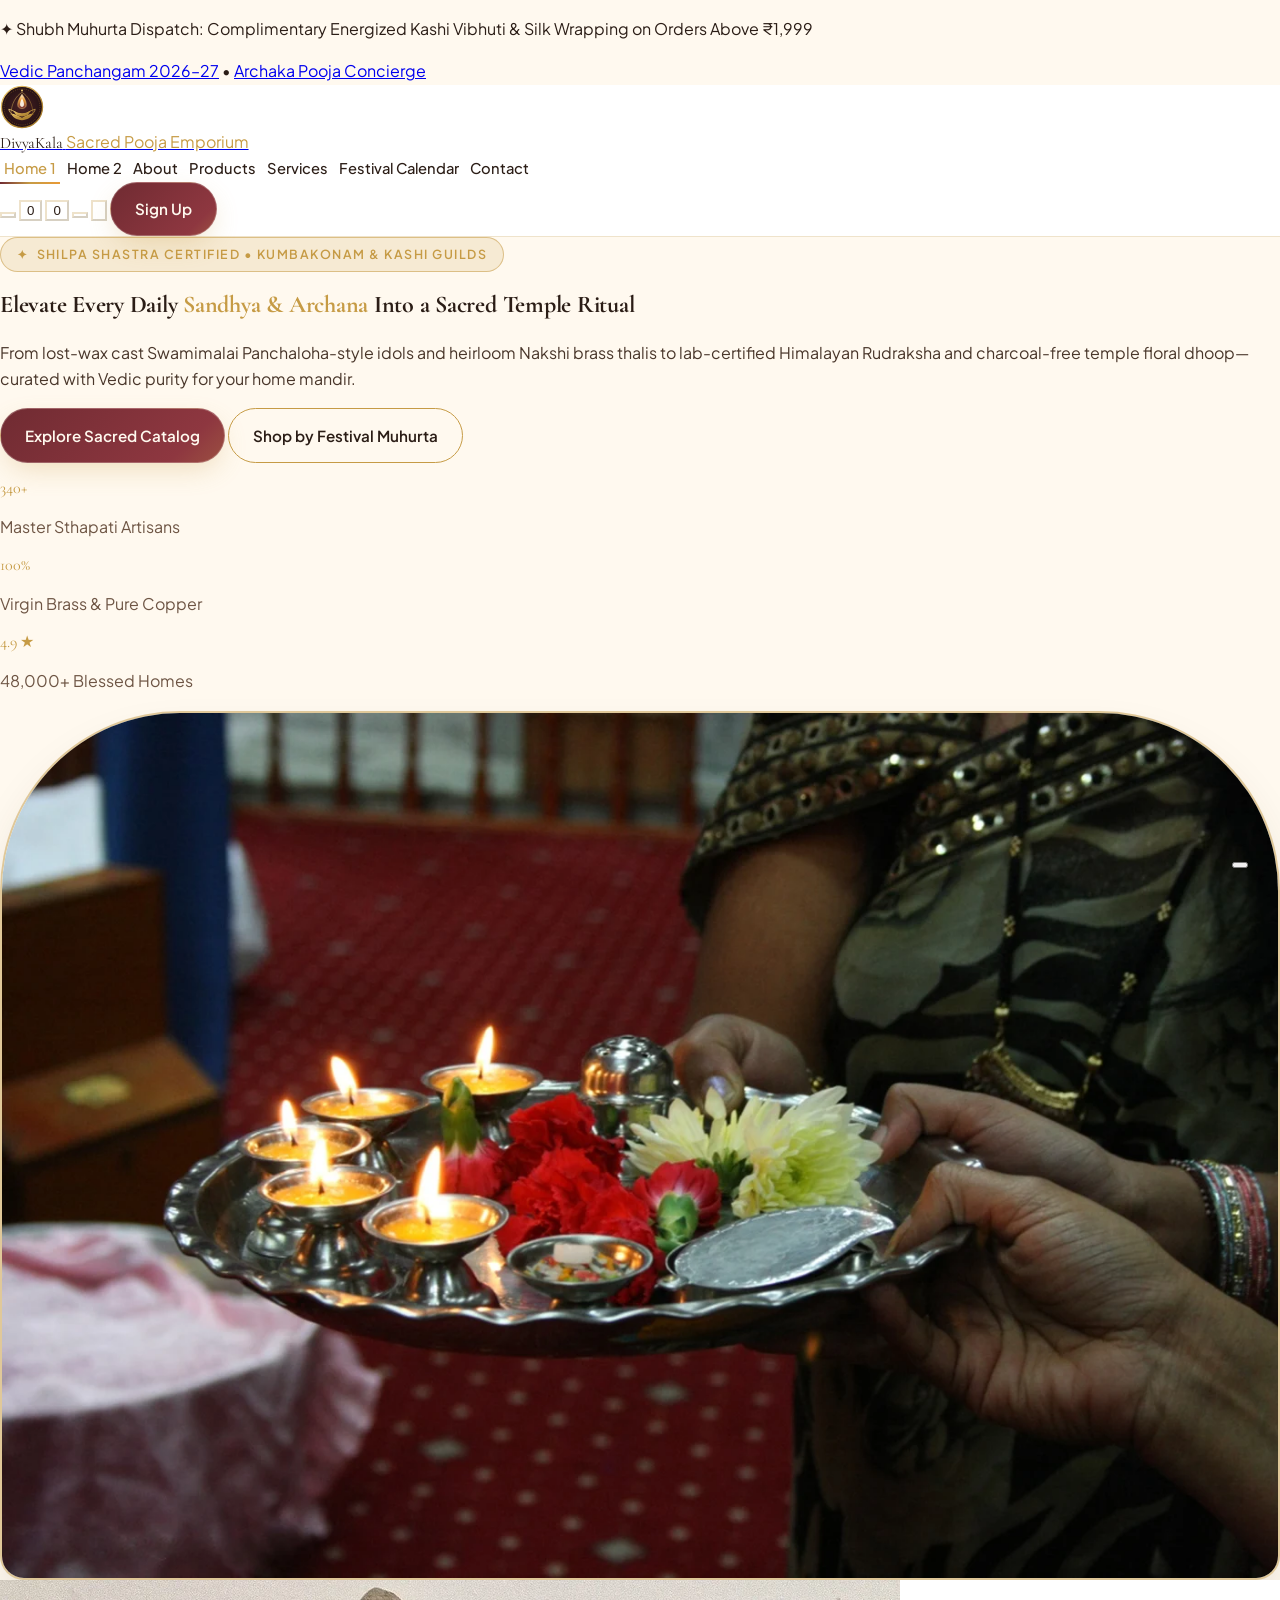
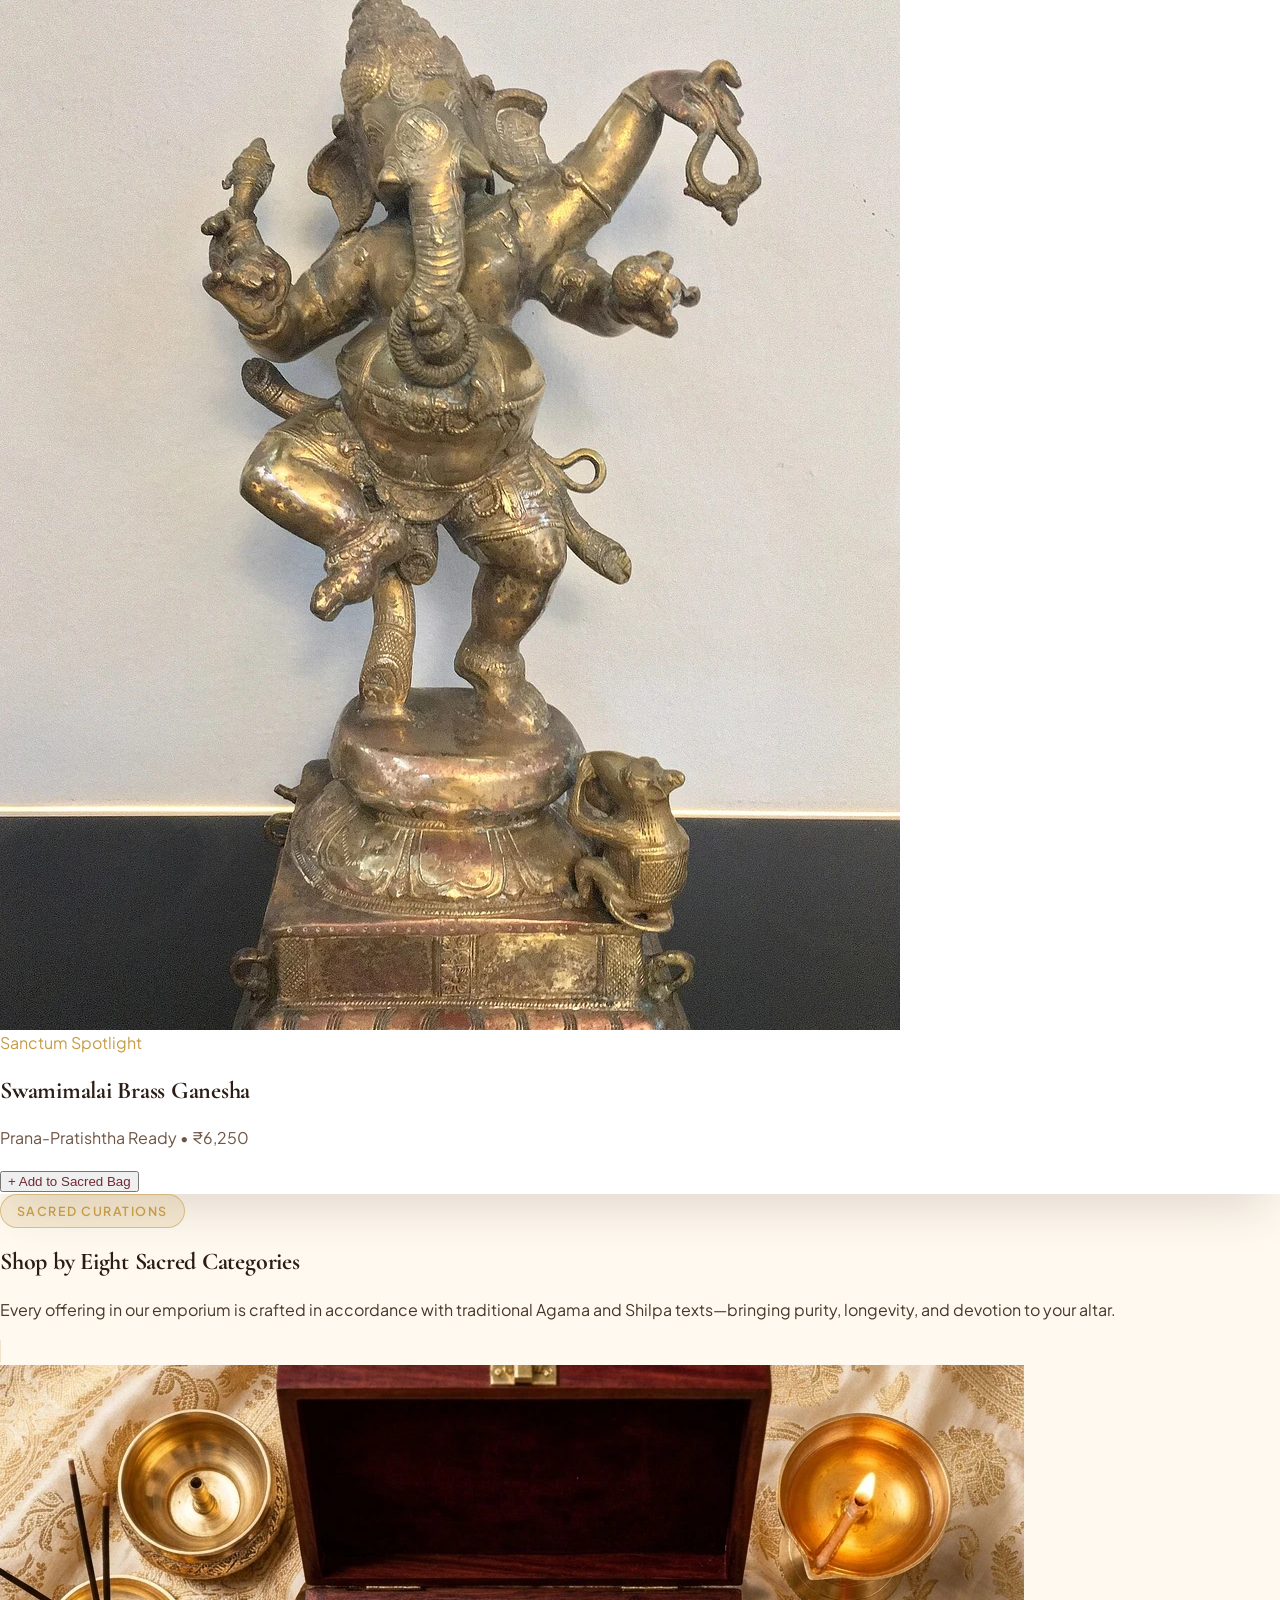
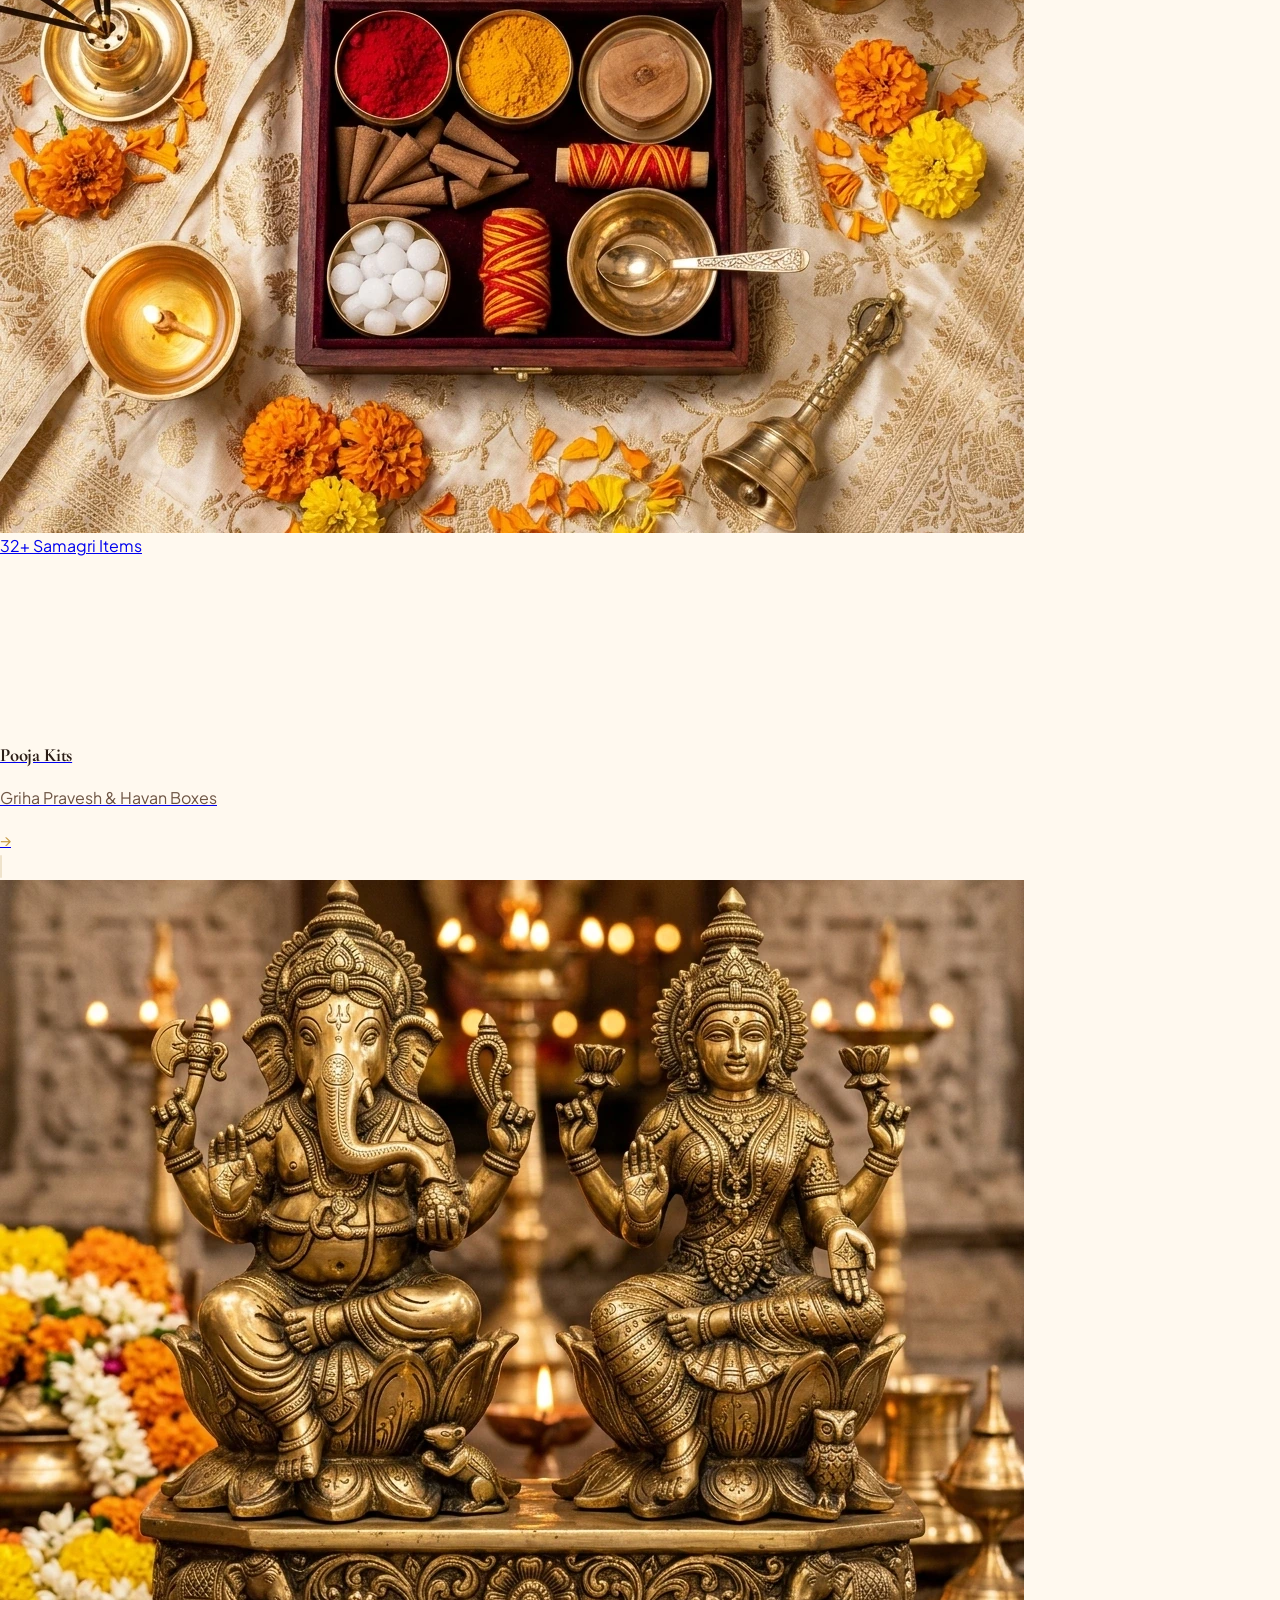
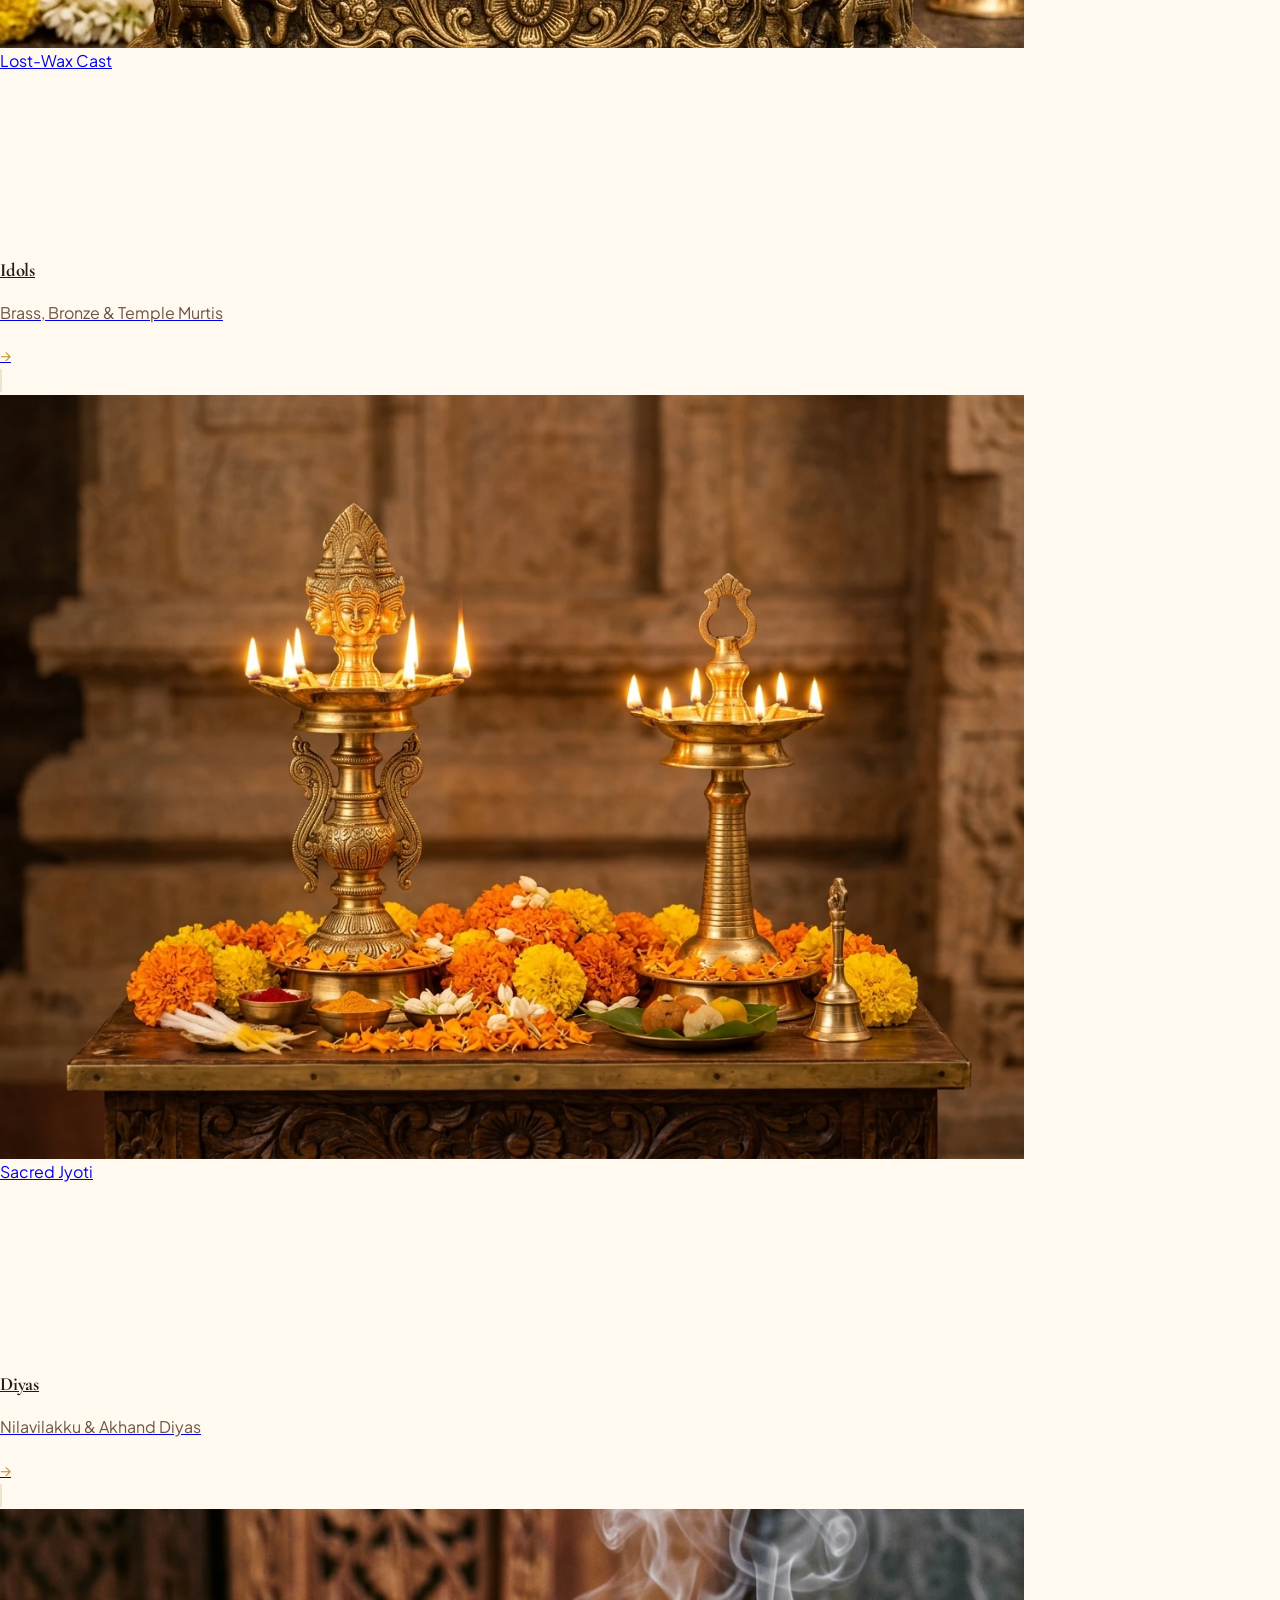
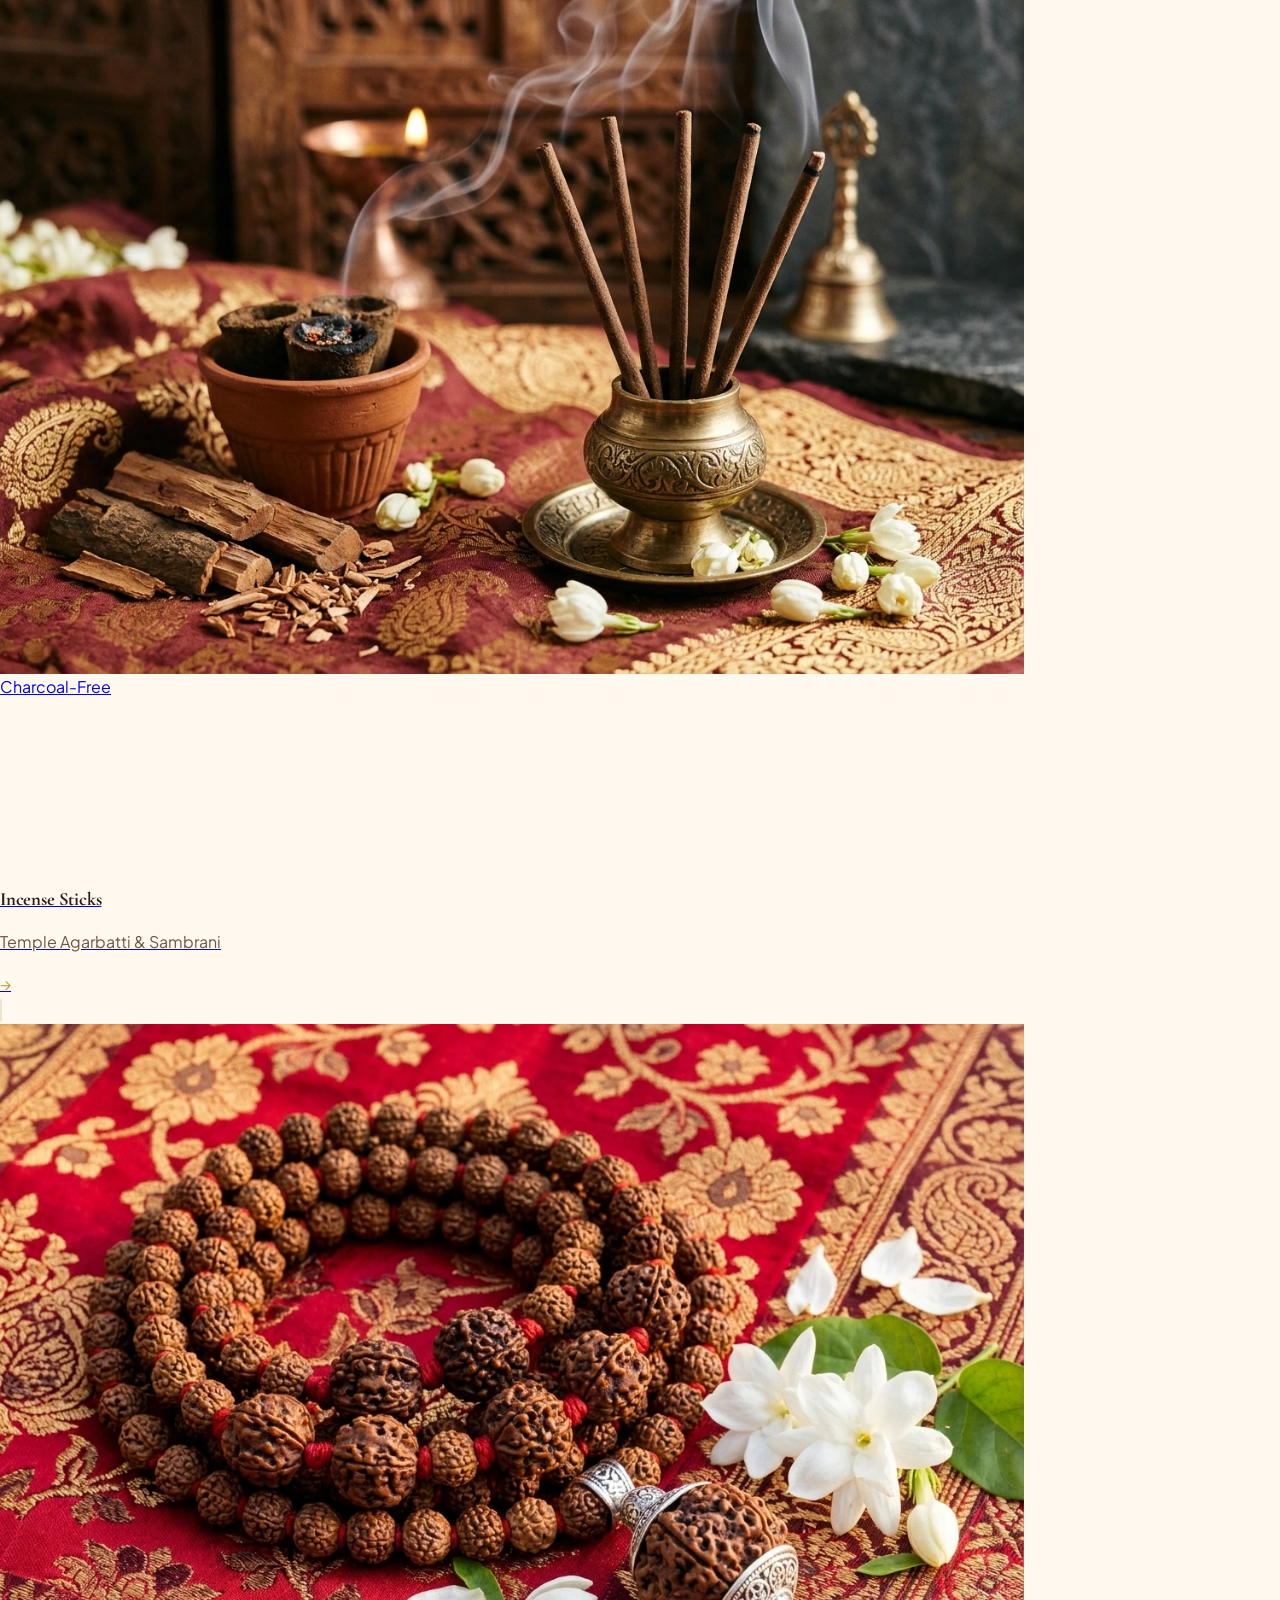
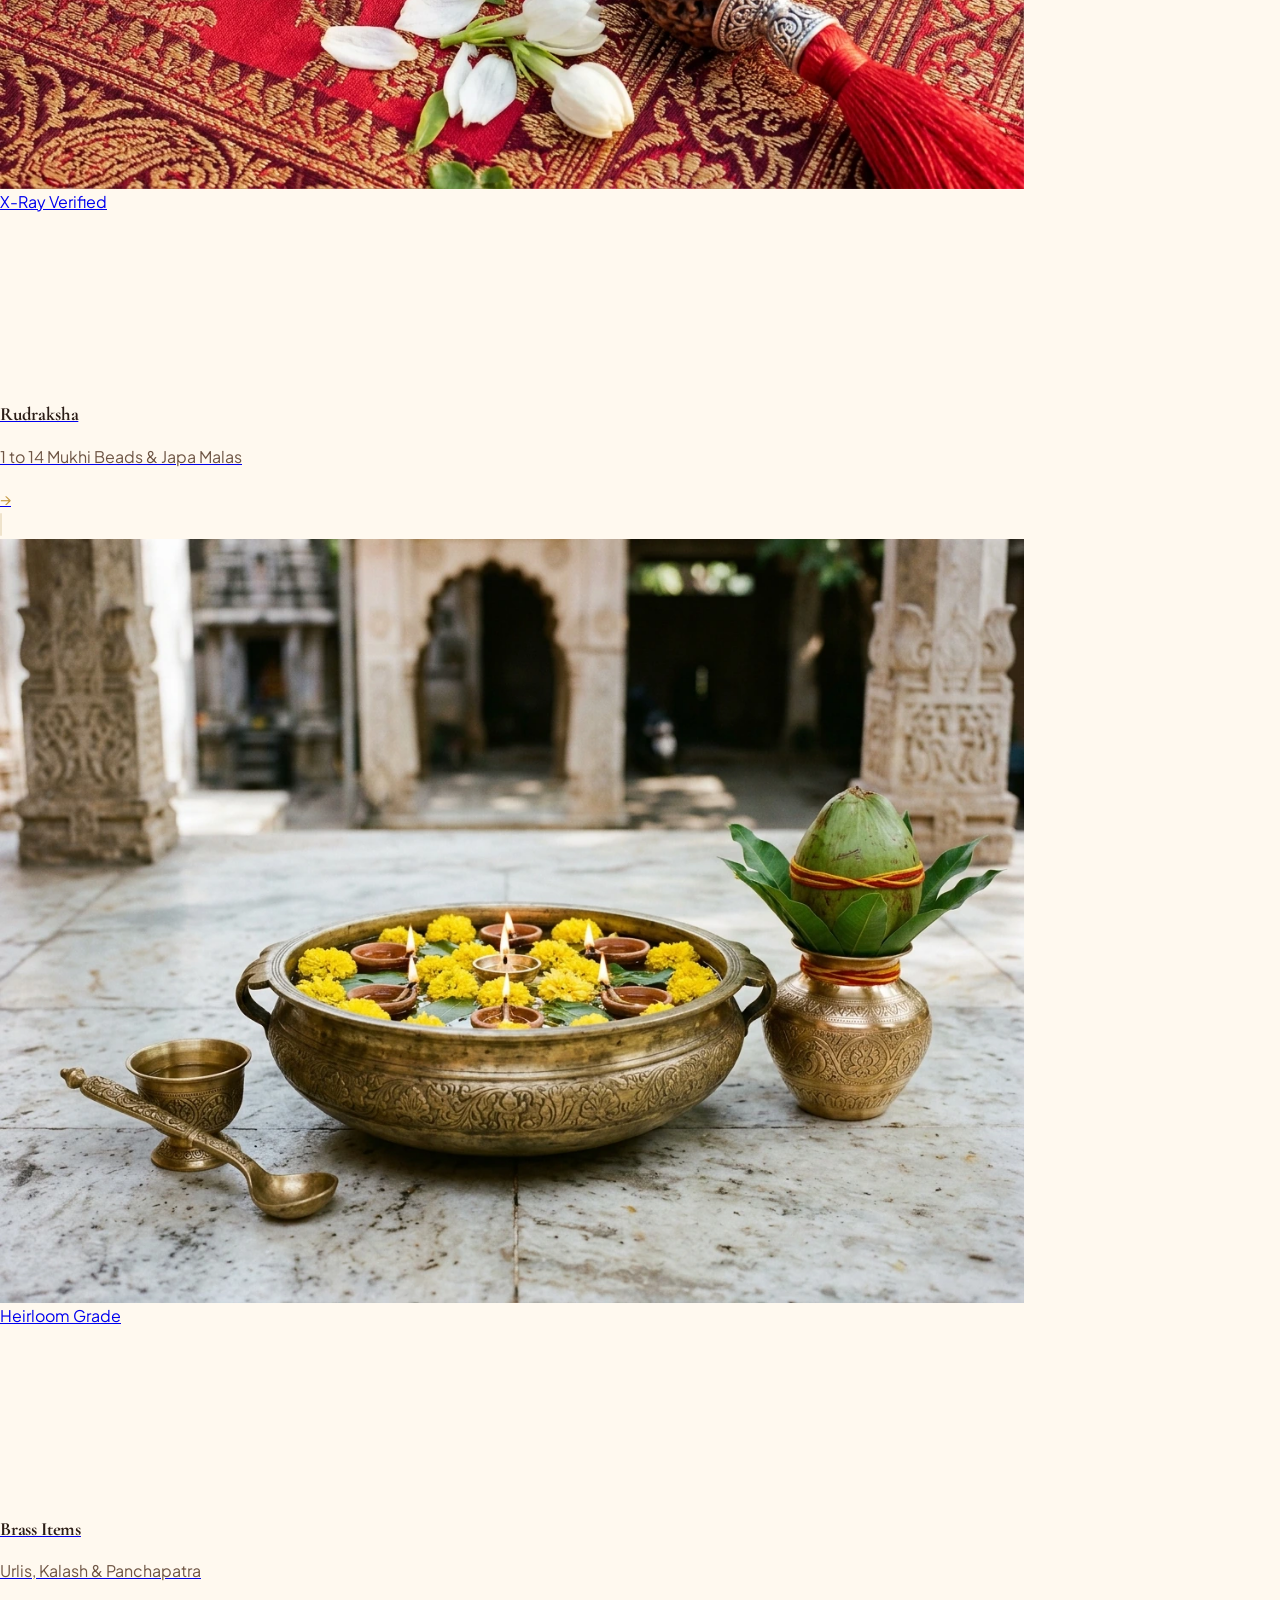
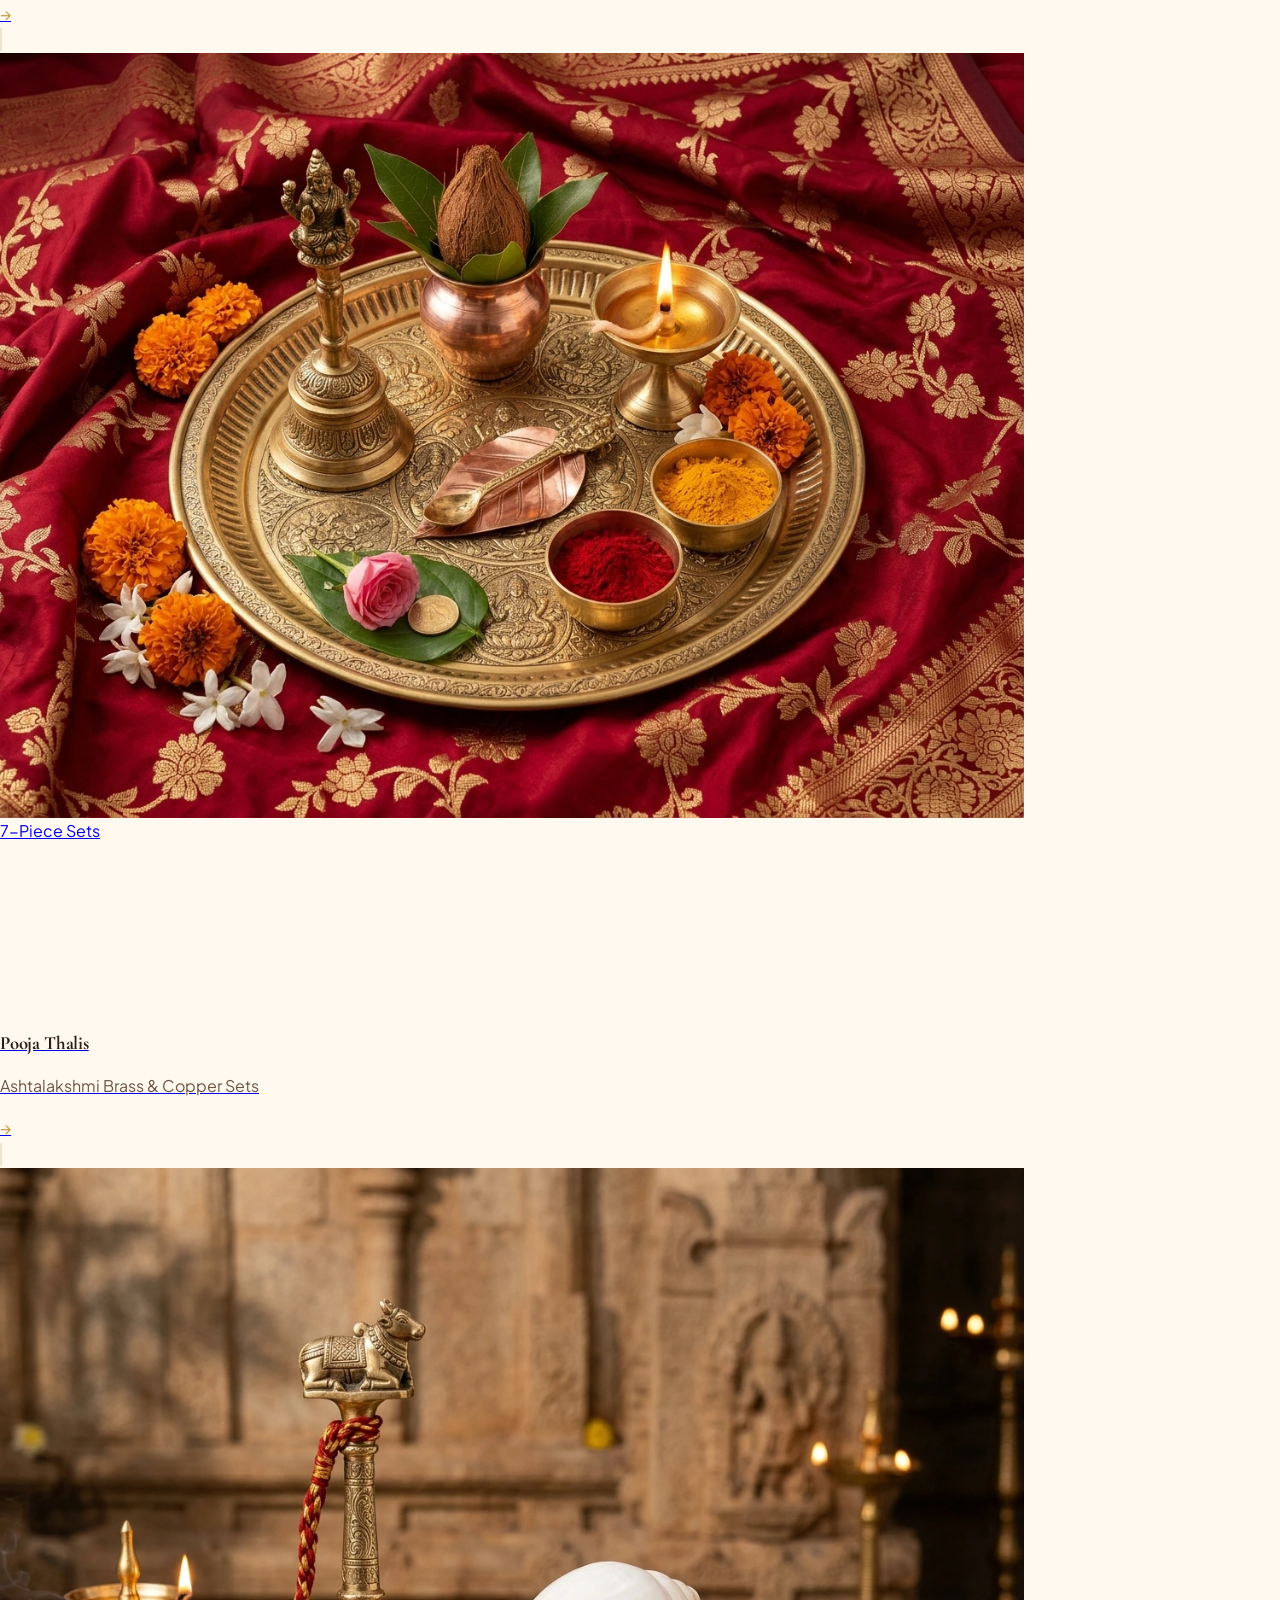
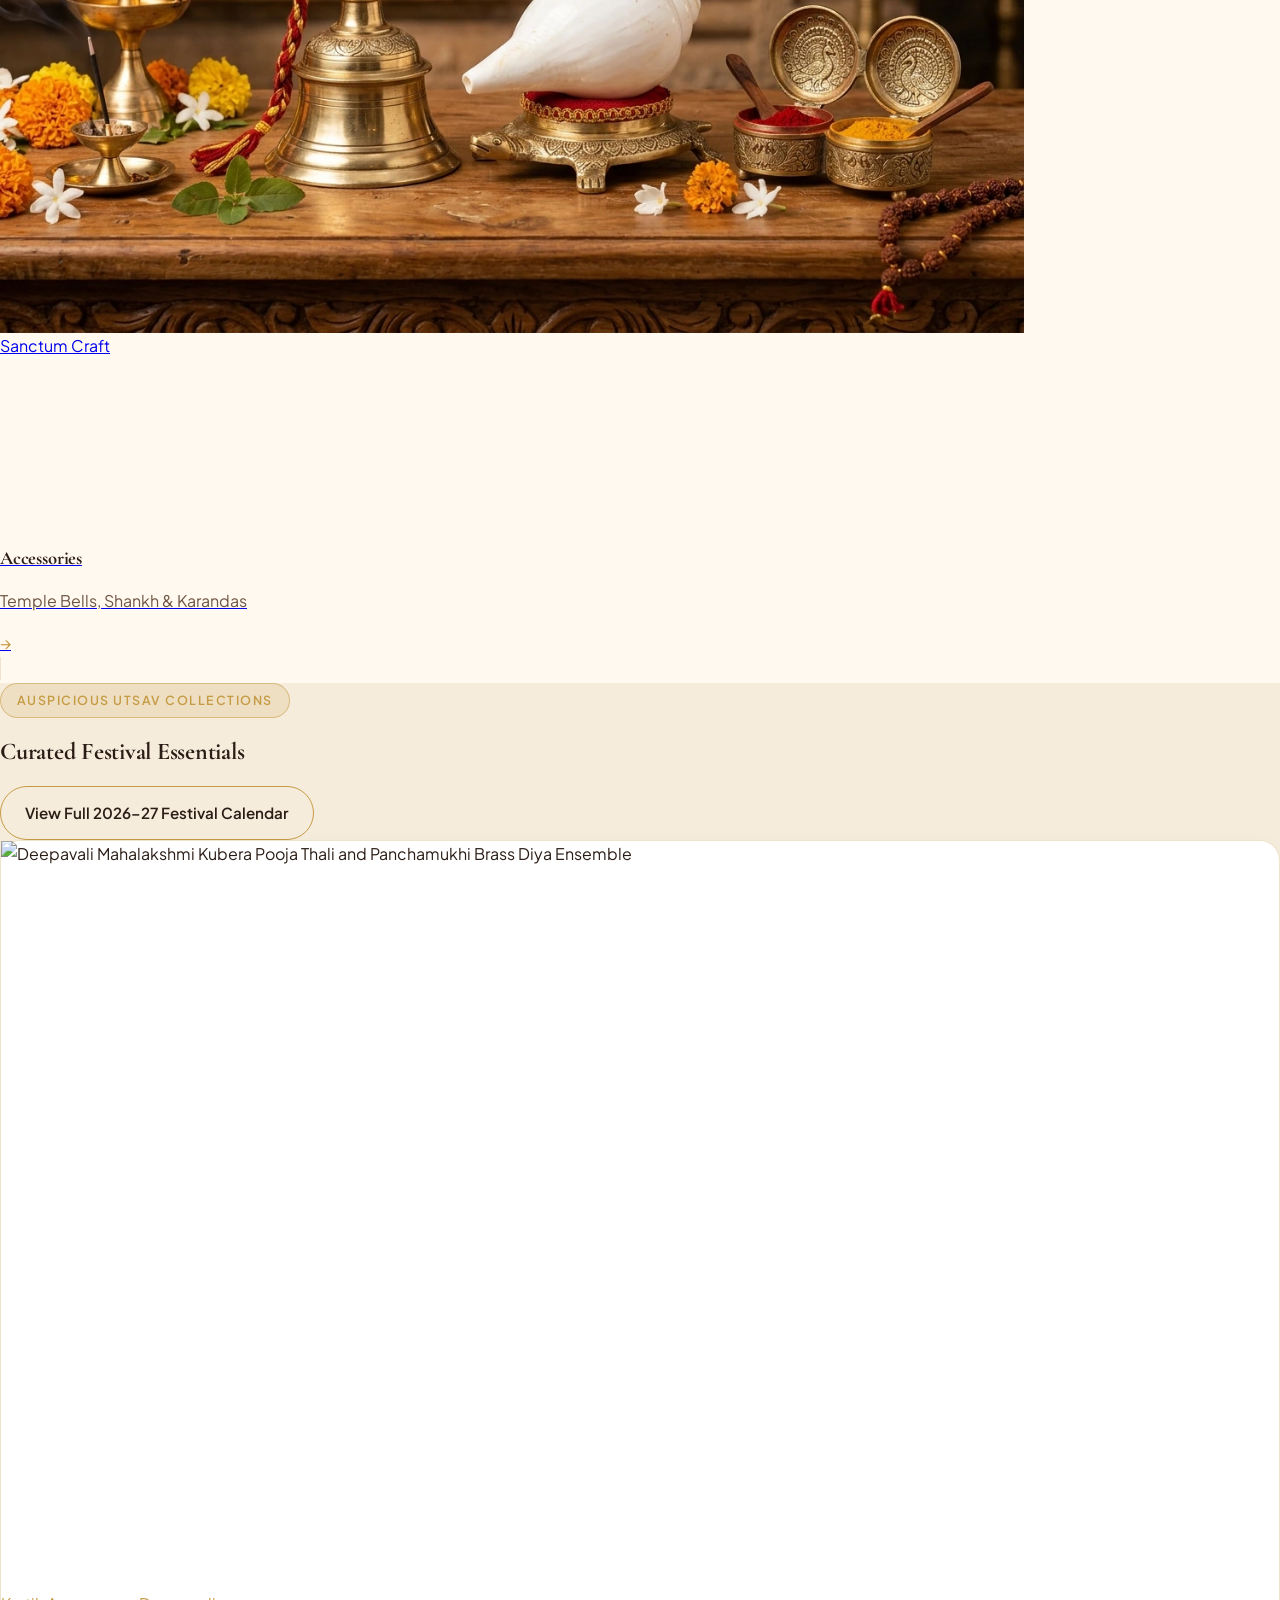
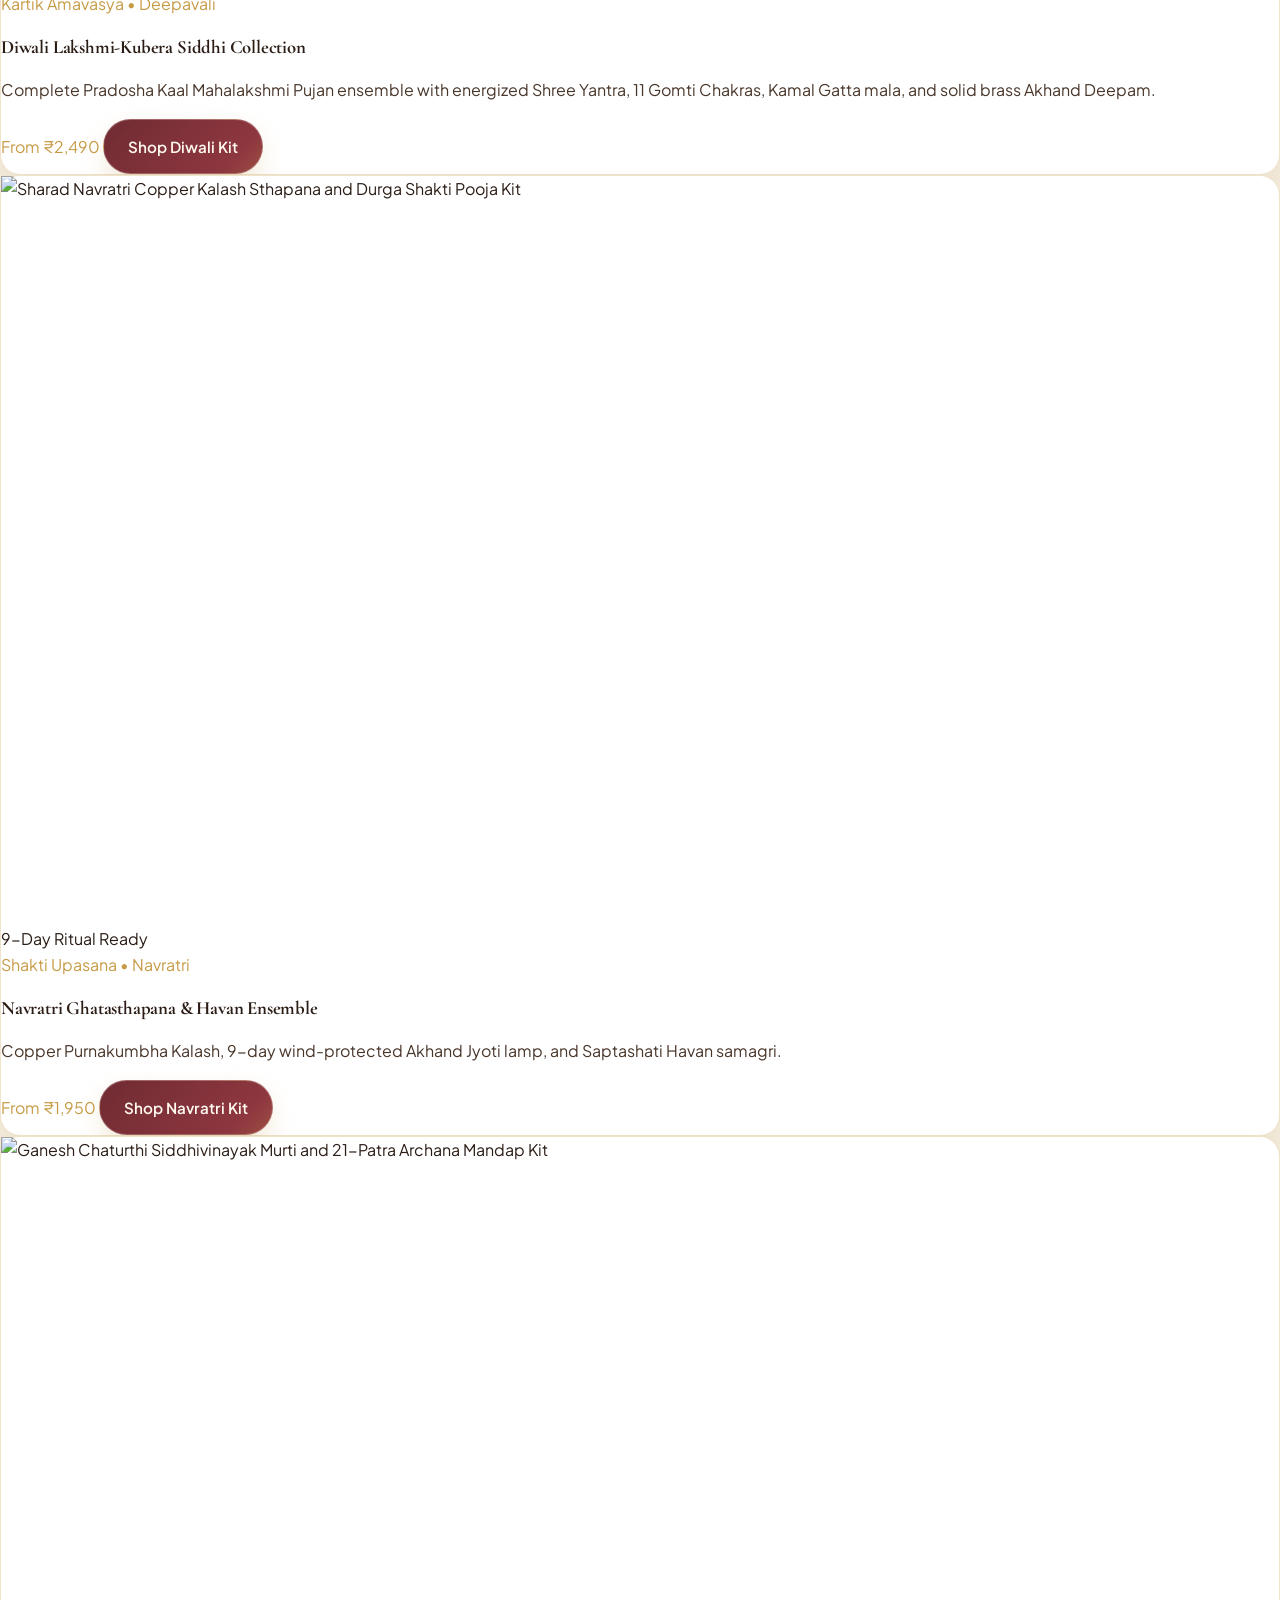
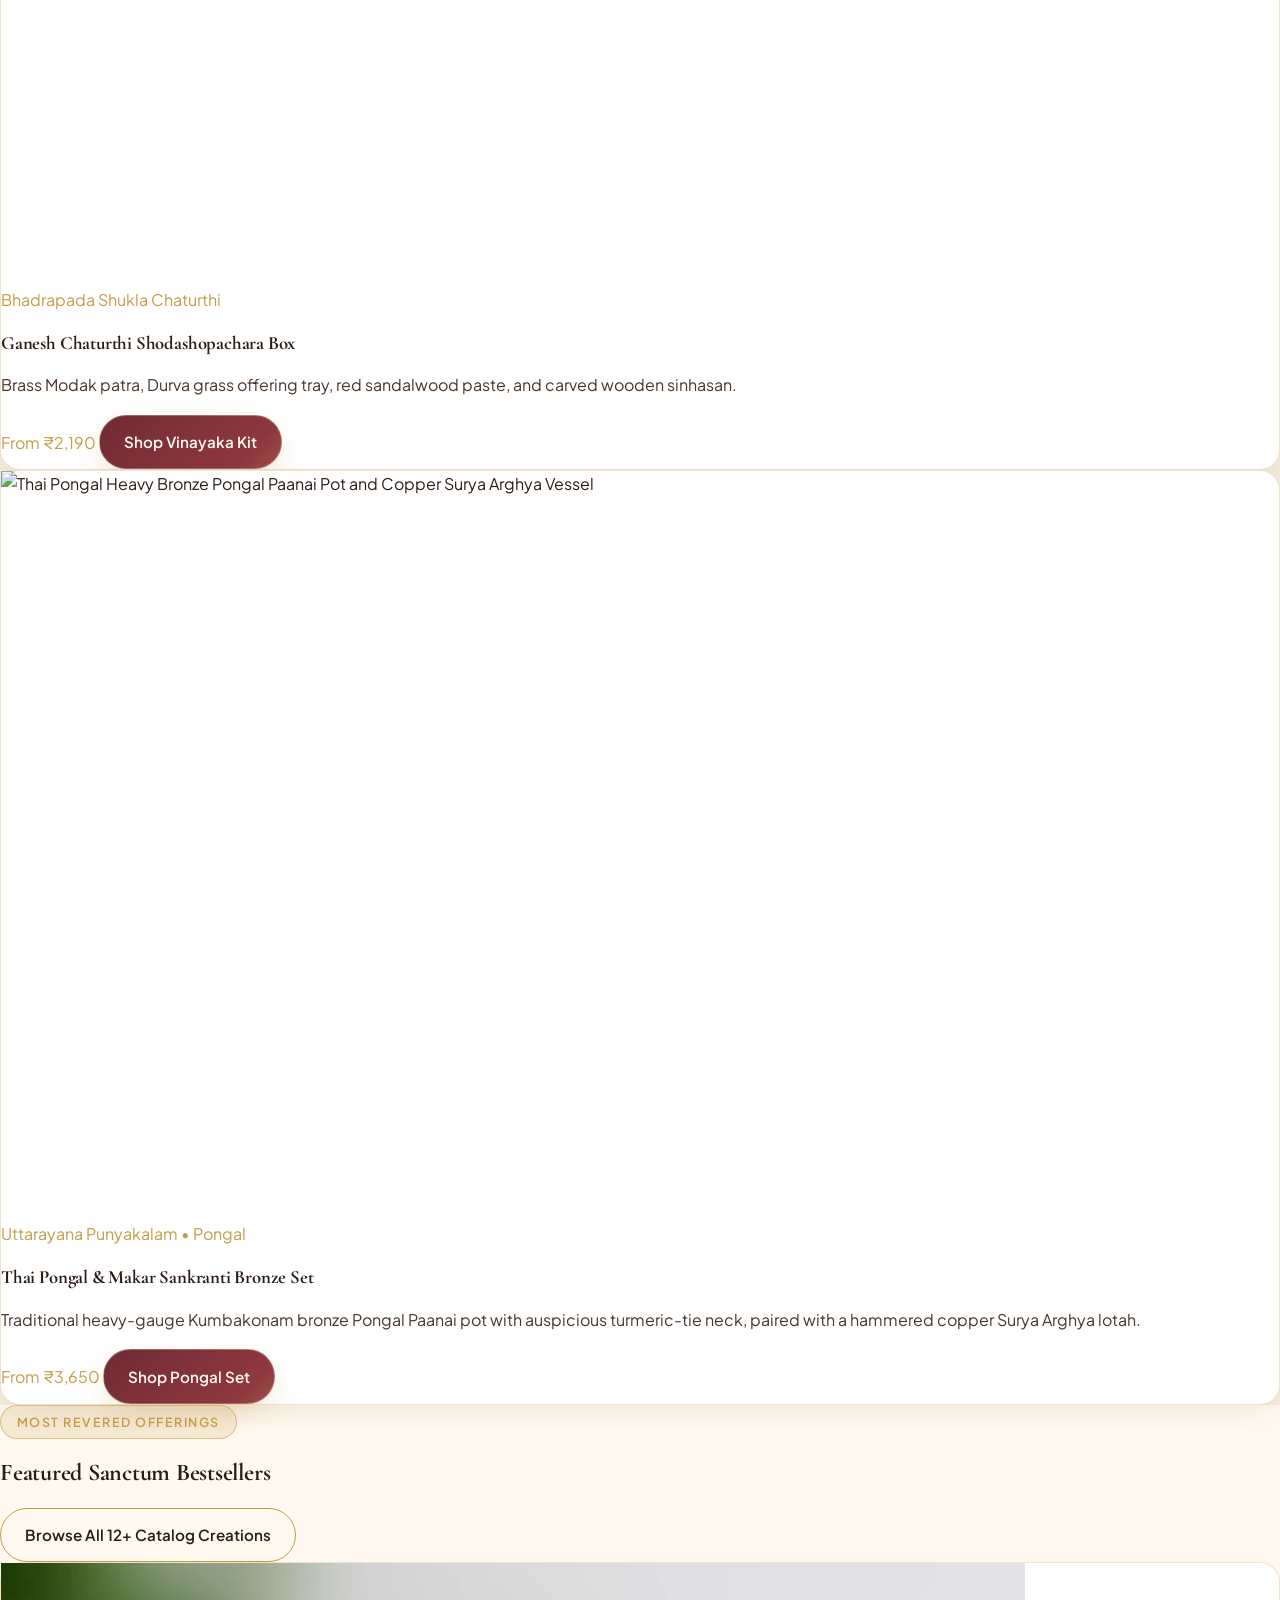
==== commit c47303ef: "Standardize products and bestsellers to full-bleed 4:3 uncropped ritual cards matching home-2" ====
--- a/index.html
+++ b/index.html
@@ -666,9 +666,8 @@
           <!-- Bestseller 1 -->
           <article class="sacred-card overflow-hidden flex flex-col justify-between" data-aos="zoom-in-up"
             data-aos-delay="50">
-            <div class="img-zoom-wrap h-72 bg-theme-secondary/30 dark:bg-white/5 flex items-center justify-center relative overflow-hidden">
-              <img src="https://encrypted-tbn0.gstatic.com/images?q=tbn:ANd9GcTuVlyPrM3QXPpDT63y7-4No9DAUSqVf3vOvIPAGFkrnA&s=10" alt="Kumbakonam Panchamukhi Nilavilakku Standing Brass Lamp" class="w-full h-full object-contain p-1 sm:p-1.5 transition-transform duration-500 hover:scale-105"
-                width="850" height="900" loading="lazy" />
+            <div class="img-zoom-wrap aspect-[4/3] w-full shrink-0 relative overflow-hidden" style="aspect-ratio: 4/3;">
+              <img src="assets/images/h1-bestseller-1.webp" alt="Kumbakonam Panchamukhi Nilavilakku Standing Brass Lamp" class="w-full h-full object-cover transition-transform duration-500 hover:scale-105" width="1024" height="768" loading="lazy" />
               <span
                 class="absolute top-3 left-3 px-3 py-1 rounded-full text-xs font-bold bg-[#702B32] text-[#FFF9EF]">Bestseller</span>
               <div class="absolute top-3 right-3 flex flex-col gap-2">
@@ -705,9 +704,8 @@
           <!-- Bestseller 2 -->
           <article class="sacred-card overflow-hidden flex flex-col justify-between" data-aos="zoom-in-up"
             data-aos-delay="100">
-            <div class="img-zoom-wrap h-72 bg-theme-secondary/30 dark:bg-white/5 flex items-center justify-center relative overflow-hidden">
-              <img src="https://encrypted-tbn0.gstatic.com/images?q=tbn:ANd9GcRqzbsImogVCE4kqxYnTrArjsuBNKnwVQPuaYRmwwNz-Q&s=10" alt="Ashtalakshmi Embossed Pure Brass Pooja Thali 7-Piece Set" class="w-full h-full object-contain p-1 sm:p-1.5 transition-transform duration-500 hover:scale-105"
-                width="850" height="900" loading="lazy" />
+            <div class="img-zoom-wrap aspect-[4/3] w-full shrink-0 relative overflow-hidden" style="aspect-ratio: 4/3;">
+              <img src="assets/images/h1-bestseller-2.webp" alt="Ashtalakshmi Embossed Pure Brass Pooja Thali 7-Piece Set" class="w-full h-full object-cover transition-transform duration-500 hover:scale-105" width="1024" height="768" loading="lazy" />
               <span
                 class="absolute top-3 left-3 px-3 py-1 rounded-full text-xs font-bold bg-[#C69B45] text-[#1F140E]">Artisan
                 Pick</span>
@@ -745,9 +743,8 @@
           <!-- Bestseller 3 -->
           <article class="sacred-card overflow-hidden flex flex-col justify-between" data-aos="zoom-in-up"
             data-aos-delay="150">
-            <div class="img-zoom-wrap h-72 bg-theme-secondary/30 dark:bg-white/5 flex items-center justify-center relative overflow-hidden">
-              <img src="https://encrypted-tbn0.gstatic.com/images?q=tbn:ANd9GcS5WrweSW96fP8Y8EiKnsrQMQ2zF_FidsdWB0tVGvPRtAH56vvPpE8HsOQ&s=10" alt="Prana-Pratishtha Brass Siddhi Vinayak Ganesha Murti" class="w-full h-full object-contain p-1 sm:p-1.5 transition-transform duration-500 hover:scale-105" width="850"
-                height="900" loading="lazy" />
+            <div class="img-zoom-wrap aspect-[4/3] w-full shrink-0 relative overflow-hidden" style="aspect-ratio: 4/3;">
+              <img src="assets/images/h1-bestseller-3.webp" alt="Prana-Pratishtha Brass Siddhi Vinayak Ganesha Murti" class="w-full h-full object-cover transition-transform duration-500 hover:scale-105" width="1024" height="768" loading="lazy" />
               <span
                 class="absolute top-3 left-3 px-3 py-1 rounded-full text-xs font-bold bg-[#702B32] text-[#FFF9EF]">Sacred
                 Idol</span>
@@ -785,8 +782,8 @@
           <!-- Bestseller 4 -->
           <article class="sacred-card overflow-hidden flex flex-col justify-between" data-aos="zoom-in-up"
             data-aos-delay="200">
-            <div class="img-zoom-wrap h-72 bg-theme-secondary/30 dark:bg-white/5 flex items-center justify-center relative overflow-hidden">
-              <img src="assets/images/h1-prod-4.webp" alt="Himalayan 5-Mukhi Authentic Rudraksha Japa Mala 108+1 Beads" class="w-full h-full object-contain p-1 sm:p-1.5 transition-transform duration-500 hover:scale-105" width="850" height="900" loading="lazy" />
+            <div class="img-zoom-wrap aspect-[4/3] w-full shrink-0 relative overflow-hidden" style="aspect-ratio: 4/3;">
+              <img src="assets/images/h1-bestseller-4.webp" alt="Himalayan 5-Mukhi Authentic Rudraksha Japa Mala 108+1 Beads" class="w-full h-full object-cover transition-transform duration-500 hover:scale-105" width="1024" height="768" loading="lazy" />
               <span
                 class="absolute top-3 left-3 px-3 py-1 rounded-full text-xs font-bold bg-[#C69B45] text-[#1F140E]">Lab
                 Certified</span>
@@ -824,9 +821,8 @@
           <!-- Bestseller 5 -->
           <article class="sacred-card overflow-hidden flex flex-col justify-between" data-aos="zoom-in-up"
             data-aos-delay="250">
-            <div class="img-zoom-wrap h-72 bg-theme-secondary/30 dark:bg-white/5 flex items-center justify-center relative overflow-hidden">
-              <img src="https://encrypted-tbn0.gstatic.com/images?q=tbn:ANd9GcSHvhuQK15Vg7sCJUOm_qzACrPzyheGn-1mxtFOYlIZdQ&s=10" alt="Mysore Sandalwood and Temple Parijata Hand-Rolled Dhoop Cones" class="w-full h-full object-contain p-1 sm:p-1.5 transition-transform duration-500 hover:scale-105"
-                width="850" height="900" loading="lazy" />
+            <div class="img-zoom-wrap aspect-[4/3] w-full shrink-0 relative overflow-hidden" style="aspect-ratio: 4/3;">
+              <img src="assets/images/h1-bestseller-5.webp" alt="Mysore Sandalwood and Temple Parijata Hand-Rolled Dhoop Cones" class="w-full h-full object-cover transition-transform duration-500 hover:scale-105" width="1024" height="768" loading="lazy" />
               <span
                 class="absolute top-3 left-3 px-3 py-1 rounded-full text-xs font-bold bg-[#702B32] text-[#FFF9EF]">Charcoal-Free</span>
               <div class="absolute top-3 right-3 flex flex-col gap-2">
@@ -863,9 +859,8 @@
           <!-- Bestseller 6 -->
           <article class="sacred-card overflow-hidden flex flex-col justify-between" data-aos="zoom-in-up"
             data-aos-delay="300">
-            <div class="img-zoom-wrap h-72 bg-theme-secondary/30 dark:bg-white/5 flex items-center justify-center relative overflow-hidden">
-              <img src="https://encrypted-tbn0.gstatic.com/images?q=tbn:ANd9GcTW6N8-h_88CacmupBtOiHM8h-YNaIOq8rQHaxHJU1Wsg&salign" alt="Nandi Finial Heavy Temple Ghanti Bell in Aged Bronze" class="w-full h-full object-contain p-1 sm:p-1.5 transition-transform duration-500 hover:scale-105"
-                width="850" height="900" loading="lazy" />
+            <div class="img-zoom-wrap aspect-[4/3] w-full shrink-0 relative overflow-hidden" style="aspect-ratio: 4/3;">
+              <img src="assets/images/h1-bestseller-6.webp" alt="Nandi Finial Heavy Temple Ghanti Bell in Aged Bronze" class="w-full h-full object-cover transition-transform duration-500 hover:scale-105" width="1024" height="768" loading="lazy" />
               <span
                 class="absolute top-3 left-3 px-3 py-1 rounded-full text-xs font-bold bg-[#C69B45] text-[#1F140E]">Omkar
                 Resonance</span>
